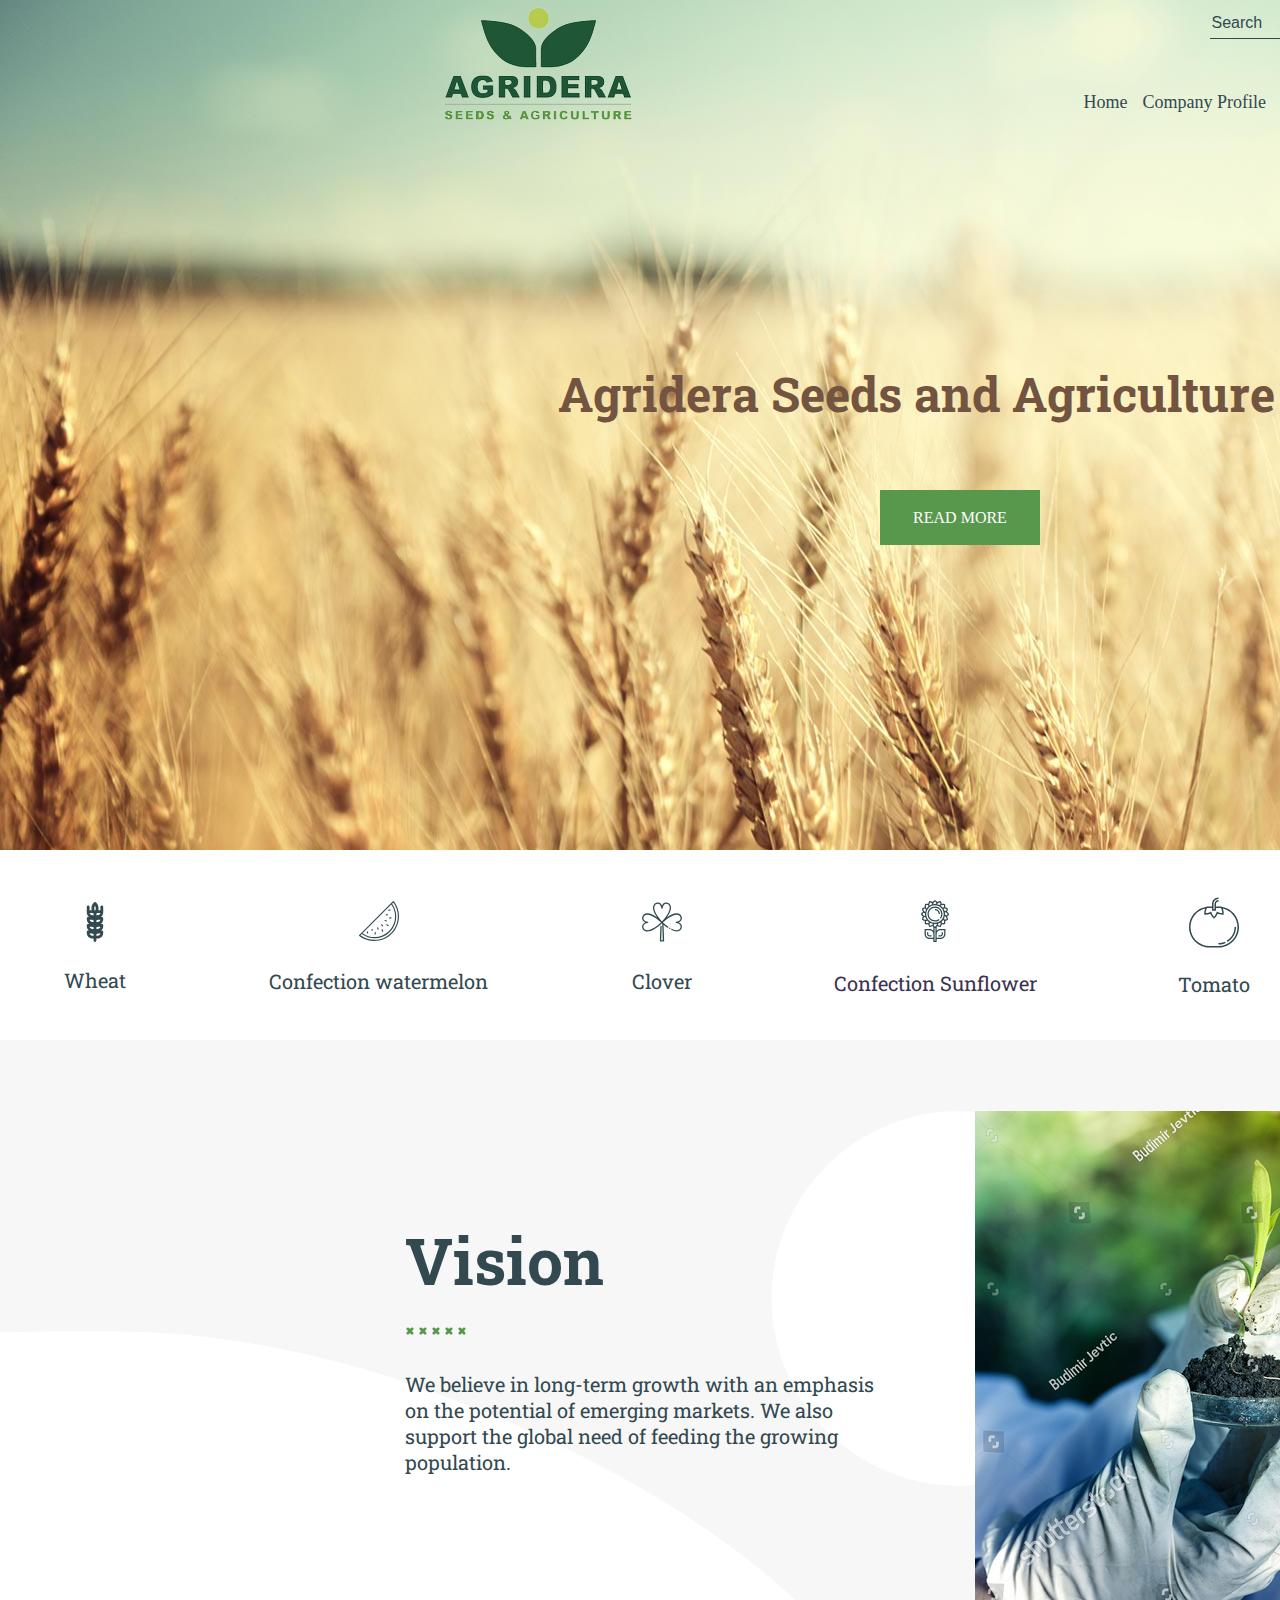
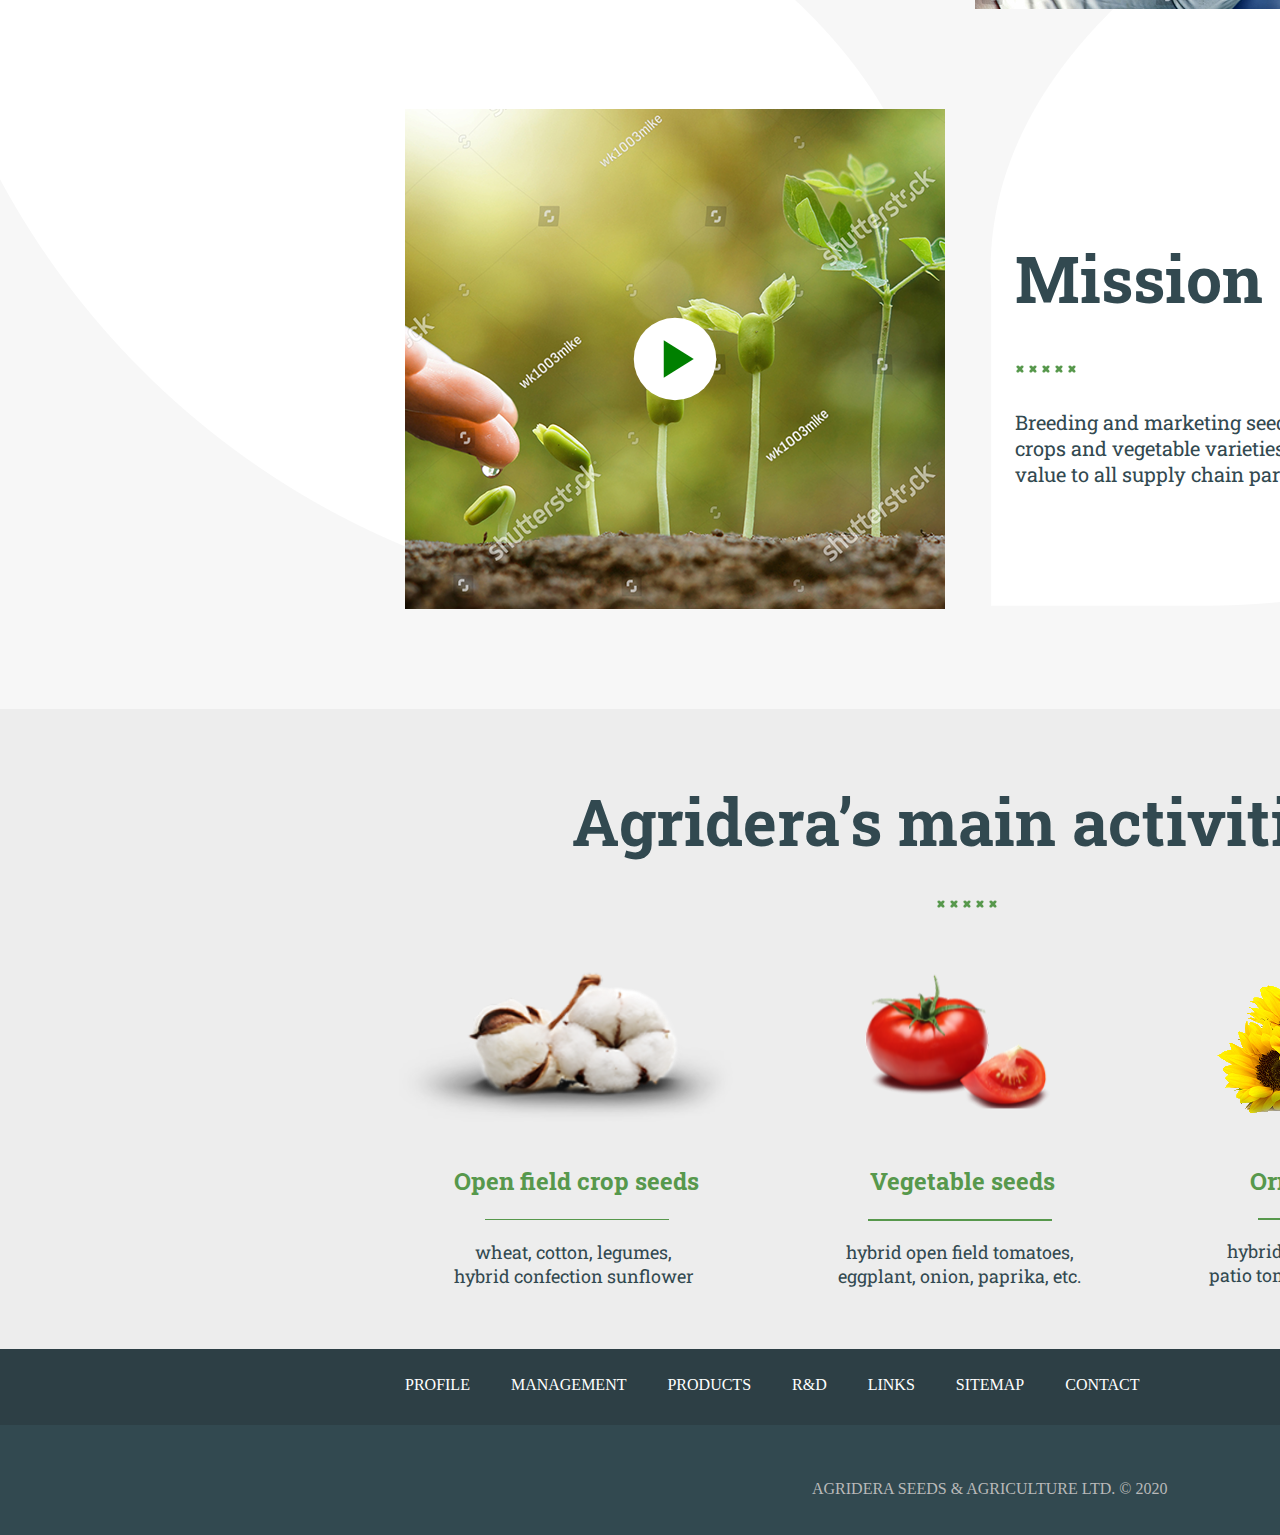
==== index.html @ 27387a02 "Add files via upload" ====
<!DOCTYPE html>
<html lang="en">
<head>
    <meta charset="UTF-8">
    <meta name="viewport" content="width=device-width, initial-scale=1.0">
    <title>Home</title>
    <link href="https://cdn.jsdelivr.net/npm/bootstrap@5.3.3/dist/css/bootstrap.min.css" crossorigin="anonymous">
    <link href="https://fonts.googleapis.com/css2?family=Roboto+Slab:wght@700&display=swap" rel="stylesheet">
    <link rel="stylesheet" href="css/style.css">
    <link rel="stylesheet" href="css/header.css">
    <link rel="stylesheet" href="css/middle.css">
    <link rel="stylesheet" href="css/footer.css">
</head>
<body>
    <header>
        <div class="logo">
            <img src="images/Header.png">
        </div>
        <div class="search-container">
            <input type="text" class="search" placeholder="Search">
            <button class="search-icon">
                <svg xmlns="http://www.w3.org/2000/svg" width="16" height="16" fill="currentColor" class="bi bi-search" viewBox="0 0 16 16">
                <path d="M11.742 10.344a6.5 6.5 0 1 0-1.397 1.398h-.001q.044.06.098.115l3.85 3.85a1 1 0 0 0 1.415-1.414l-3.85-3.85a1 1 0 0 0-.115-.1zM12 6.5a5.5 5.5 0 1 1-11 0 5.5 5.5 0 0 1 11 0"/>
              </svg>
            </button>
            <nav>
                <ul>
                    <li><a href="#" class="Home">Home</a></li>
                    <li><a href="#" class="Profile">Company Profile</a></li>
                    <li><a href="#" class="Products1">Products</a></li>
                    <li><a href="#" class="Services">Services</a></li>
                    <li><a href="#" class="R&D">R & D</a></li>
                    <li><a href="#" class="Contact">Contact</a></li>
                </ul>
            </nav>
        </div>
    </header>
    
    <div class="Banner">
        <img src="images/Banner.png" >
    </div>
    <div class="Group_29">
        <h1>Agridera Seeds and Agriculture Ltd</h1>
        <button>READ MORE</button>
    </div>

    <div class="Products">
       <div class="Wheat">
        <svg fill="#000000" height="53px" width="22px" version="1.1" id="Layer_1" xmlns="http://www.w3.org/2000/svg" xmlns:xlink="http://www.w3.org/1999/xlink" viewBox="0 0 512.001 512.001" xml:space="preserve"><g id="SVGRepo_bgCarrier" stroke-width="0"></g><g id="SVGRepo_tracerCarrier" stroke-linecap="round" stroke-linejoin="round"></g><g id="SVGRepo_iconCarrier"> <g> <g> <path d="M361.075,222.041v-12.129c0-9.891-8.019-17.91-17.91-17.91h-11.543c17.807-12.83,29.452-33.839,29.452-57.556V61.853 c0-9.891-8.019-17.91-17.91-17.91c-9.891,0-17.91,8.019-17.91,17.91v42.985h-26.734c2.045-7.969,3.125-16.226,3.125-24.617 c0-23.481-8.394-46.248-23.636-64.111l-8.383-9.824C266.221,2.297,261.242,0,256.001,0c-5.242,0-10.222,2.297-13.625,6.284 l-8.383,9.826c-15.242,17.861-23.635,40.63-23.635,64.111c0,8.392,1.079,16.648,3.125,24.617h-26.735V61.853 c0-9.891-8.019-17.91-17.91-17.91s-17.91,8.019-17.91,17.91v72.593c0,23.716,11.644,44.726,29.453,57.556h-11.543 c-9.891,0-17.91,8.019-17.91,17.91v12.129c0,24.263,12.326,45.691,31.026,58.319h-13.115c-9.891,0-17.91,8.019-17.91,17.91v11.366 c0,23.135,10.971,43.718,27.91,56.694h-10c-9.891,0-17.91,8.019-17.91,17.91v12.001c0,38.812,31.421,70.387,70.044,70.387h17.12 v27.463c0,9.891,8.019,17.91,17.91,17.91c9.891,0,17.91-8.019,17.91-17.91v-27.463h17.121c38.622,0,70.043-31.575,70.043-70.387 V384.24c0-9.891-8.019-17.91-17.91-17.91h-10c16.94-12.975,27.91-33.558,27.91-56.694V298.27c0-9.891-8.019-17.91-17.91-17.91 h-13.115C348.748,267.731,361.075,246.304,361.075,222.041z M216.57,140.659c7.069,0,13.895,2.185,19.617,6.137 c0.178,0.195,0.343,0.398,0.522,0.59l1.379,1.488v20.442h-17.12c-16.789,0-30.782-12.386-33.668-28.657H216.57z M238.089,430.807 h-17.12c-16.878,0-30.94-12.401-33.723-28.657h29.325c7.87,0,15.44,2.705,21.518,7.549V430.807z M238.089,344.837h-17.12 c-16.697,0-30.64-12.363-33.63-28.657h29.232c7.87,0,15.44,2.704,21.518,7.549V344.837z M238.089,256.479h-17.12 c-16.912,0-30.999-12.411-33.741-28.657h29.343c7.87,0,15.44,2.704,21.518,7.549V256.479z M255.999,114.001 c-6.389-10.026-9.822-21.693-9.822-33.779c0-12.006,3.444-23.721,9.822-33.762c6.378,10.042,9.822,21.756,9.822,33.762 C265.822,92.307,262.387,103.973,255.999,114.001z M273.91,148.875l1.38-1.489c0.179-0.193,0.345-0.395,0.522-0.59 c5.722-3.953,12.548-6.137,19.617-6.137h29.269c-2.886,16.271-16.879,28.657-33.667,28.657H273.91V148.875z M273.91,323.731 c6.078-4.844,13.65-7.55,21.519-7.55h29.231c-2.99,16.294-16.932,28.657-33.629,28.657H273.91V323.731z M291.031,430.807H273.91 v-21.107c6.078-4.844,13.65-7.55,21.519-7.55h29.324C321.969,418.406,307.907,430.807,291.031,430.807z M291.031,256.479H273.91 v-21.107c6.078-4.844,13.65-7.55,21.519-7.55h29.342C322.029,244.069,307.943,256.479,291.031,256.479z"></path> </g> </g> </g></svg>
        <p>Wheat</p>
       </div> 
       <div class="Confection-watermelon">
        <svg fill="#000000" height="200px" width="200px" version="1.1" id="Capa_1" xmlns="http://www.w3.org/2000/svg" xmlns:xlink="http://www.w3.org/1999/xlink" viewBox="0 0 348.891 348.891" xml:space="preserve"><g id="SVGRepo_bgCarrier" stroke-width="0"></g><g id="SVGRepo_tracerCarrier" stroke-linecap="round" stroke-linejoin="round"></g><g id="SVGRepo_iconCarrier"> <path d="M133.253,348.891c-46.19,0-92.524-14.729-131.31-44.687c-1.137-0.879-1.842-2.204-1.934-3.638 c-0.091-1.435,0.438-2.839,1.455-3.854l18.455-18.456c0.019-0.019,0.037-0.037,0.056-0.056L278.201,19.975 c0.006-0.007,0.013-0.014,0.02-0.02l18.491-18.491c1.016-1.016,2.407-1.54,3.854-1.455c1.434,0.092,2.759,0.797,3.638,1.934 c65.979,85.422,58.093,207.479-18.345,283.916C244.128,327.591,188.795,348.891,133.253,348.891z M12.611,299.708 c81.188,59.194,194.635,50.623,266.179-20.92c71.542-71.543,80.113-184.991,20.919-266.179l-11.362,11.362 c55.013,74.76,47.282,179.592-18.75,245.623c-66.03,66.032-170.862,73.763-245.623,18.751L12.611,299.708z M31.13,281.189 c70.719,51.118,169.216,43.515,231.396-18.664c62.179-62.18,69.78-160.679,18.663-231.396L31.13,281.189z M141.025,292.264 c-0.1,0-0.198-0.003-0.299-0.009c-2.756-0.162-4.859-2.528-4.697-5.285l0.707-12.021c0.162-2.758,2.538-4.862,5.285-4.697 c2.756,0.162,4.859,2.528,4.697,5.285l-0.707,12.021C145.855,290.214,143.652,292.264,141.025,292.264z M72.433,284.486 c-0.455,0-0.918-0.063-1.377-0.193c-2.655-0.759-4.192-3.526-3.434-6.182l2.829-9.899c0.76-2.655,3.531-4.188,6.182-3.434 c2.655,0.759,4.192,3.526,3.434,6.182l-2.829,9.899C76.61,283.056,74.608,284.486,72.433,284.486z M206.783,268.93 c-1.916,0-3.744-1.106-4.572-2.97l-5.657-12.728c-1.121-2.523,0.015-5.479,2.538-6.601c2.522-1.12,5.479,0.015,6.601,2.538 l5.657,12.728c1.121,2.523-0.015,5.479-2.538,6.601C208.152,268.791,207.462,268.93,206.783,268.93z M114.15,261.152 c-2.762,0-5-2.238-5-5v-9.9c0-2.762,2.238-5,5-5s5,2.238,5,5v9.9C119.15,258.913,116.911,261.152,114.15,261.152z M165.763,250.545 c-2.381,0-4.49-1.706-4.918-4.132l-2.122-12.021c-0.48-2.72,1.335-5.313,4.055-5.793c2.726-0.48,5.313,1.336,5.793,4.055 l2.122,12.021c0.48,2.72-1.335,5.313-4.055,5.793C166.344,250.52,166.051,250.545,165.763,250.545z M206.074,221.553 c-1.279,0-2.56-0.488-3.535-1.465l-8.485-8.485c-1.953-1.952-1.953-5.118,0-7.07c1.951-1.953,5.119-1.953,7.07,0l8.485,8.485 c1.953,1.952,1.953,5.118,0,7.07C208.633,221.065,207.353,221.553,206.074,221.553z M254.861,218.019 c-0.679,0-1.368-0.139-2.028-0.432l-12.728-5.657c-2.523-1.122-3.659-4.077-2.538-6.601c1.122-2.523,4.076-3.657,6.601-2.538 l12.728,5.657c2.523,1.122,3.659,4.077,2.538,6.601C258.605,216.912,256.777,218.019,254.861,218.019z M238.6,179.128 c-0.583,0-1.176-0.103-1.755-0.319l-11.314-4.243c-2.585-0.97-3.896-3.852-2.926-6.438c0.97-2.585,3.848-3.896,6.438-2.926 l11.314,4.243c2.585,0.97,3.896,3.852,2.926,6.438C242.53,177.89,240.624,179.128,238.6,179.128z M266.173,152.964 c-2.627,0-4.83-2.05-4.986-4.706c-0.162-2.757,1.941-5.123,4.697-5.285l12.021-0.707c2.774-0.15,5.123,1.941,5.285,4.697 c0.162,2.757-1.941,5.123-4.697,5.285l-12.021,0.707C266.371,152.961,266.272,152.964,266.173,152.964z M237.887,126.095 c-2.485,0-4.64-1.852-4.955-4.381c-0.343-2.74,1.601-5.239,4.341-5.581l11.314-1.414c2.746-0.346,5.239,1.603,5.581,4.341 c0.343,2.74-1.601,5.239-4.341,5.582l-11.314,1.413C238.303,126.081,238.093,126.095,237.887,126.095z M260.518,86.496 c-2.176,0-4.178-1.431-4.805-3.628c-0.759-2.654,0.779-5.422,3.435-6.181l9.899-2.828c2.648-0.759,5.421,0.777,6.181,3.435 c0.759,2.654-0.779,5.422-3.435,6.181l-9.899,2.828C261.436,86.434,260.973,86.496,260.518,86.496z"></path> </g></svg>
        <p>Confection watermelon</p>
       </div> 
       <div class="Clover">
        <svg viewBox="0 0 512 512" version="1.1" xml:space="preserve" xmlns="http://www.w3.org/2000/svg" xmlns:xlink="http://www.w3.org/1999/xlink" fill="#000000"><g id="SVGRepo_bgCarrier" stroke-width="0"></g><g id="SVGRepo_tracerCarrier" stroke-linecap="round" stroke-linejoin="round"></g><g id="SVGRepo_iconCarrier"> <style type="text/css"> .st0{display:none;} .st1{fill:#324950;} </style> <g class="st0" id="Layer_1"></g> <g id="Layer_2"> <g> <path class="st1" d="M337.74,317.49c-0.45,0.09-0.89,0.22-1.31,0.39c-0.42,0.18-0.83,0.4-1.21,0.65s-0.74,0.55-1.06,0.87 c-1.3,1.3-2.05,3.11-2.05,4.95c0,0.46,0.04,0.92,0.14,1.37c0.09,0.44,0.22,0.88,0.4,1.3c0.17,0.43,0.39,0.83,0.64,1.21 c0.25,0.39,0.55,0.75,0.87,1.07c1.3,1.3,3.11,2.05,4.95,2.05c1.84,0,3.64-0.75,4.95-2.05c0.32-0.32,0.61-0.68,0.87-1.07 c0.25-0.38,0.47-0.78,0.64-1.21c0.18-0.42,0.31-0.86,0.4-1.3c0.09-0.45,0.14-0.91,0.14-1.37c0-1.84-0.75-3.65-2.05-4.95 C342.44,317.77,340.02,317.03,337.74,317.49z"></path> <path class="st1" d="M464.72,231.61c6.24-14.51,4.61-31.21-4.23-43.58c-10.13-14.18-23.94-22.3-41.04-24.13 c-34.47-3.69-76.71,19.23-110.74,43.5c24.23-34.03,47.22-76.34,43.51-110.78c-1.84-17.07-9.95-30.85-24.12-40.98 c-12.38-8.85-29.07-10.47-43.58-4.23c-8.02,3.45-20.39,11.49-28.52,29.7c-8.13-18.21-20.5-26.25-28.52-29.7 c-14.51-6.24-31.21-4.61-43.58,4.23c-14.17,10.12-22.28,23.91-24.12,40.98c-3.71,34.44,19.28,76.76,43.52,110.79 c-34.05-24.27-76.28-47.19-110.75-43.5c-17.09,1.83-30.9,9.94-41.04,24.13c-8.85,12.38-10.47,29.07-4.23,43.58 c3.45,8.02,11.49,20.39,29.7,28.52c-18.21,8.13-26.25,20.5-29.7,28.52c-6.24,14.51-4.61,31.21,4.23,43.58 c10.12,14.17,23.91,22.28,40.98,24.12c2.48,0.27,4.99,0.4,7.55,0.4c53.9,0,123.27-57.34,151.5-82.89c0.4-0.36,0.78-0.7,1.15-1.04 c0.16-0.15,0.32-0.29,0.47-0.43c0.2-0.18,0.4-0.36,0.59-0.54c0.19-0.17,0.37-0.34,0.55-0.5c0.15-0.14,0.3-0.27,0.44-0.41 c0.2-0.19,0.4-0.37,0.59-0.54c0.09-0.09,0.18-0.17,0.28-0.26c0.13-0.12,0.27-0.25,0.39-0.36c0.13,0.12,0.27,0.25,0.4,0.37 c0.09,0.08,0.17,0.16,0.26,0.24c0.22,0.2,0.44,0.41,0.67,0.62c0.13,0.12,0.27,0.25,0.41,0.38c0.17,0.16,0.34,0.31,0.51,0.47 l6.38,178.51h-17.29l5.26-147.15c0.14-3.86-2.88-7.11-6.75-7.25c-3.84-0.15-7.11,2.88-7.25,6.75l-5.52,154.4 c-0.07,1.9,0.64,3.74,1.96,5.11s3.14,2.14,5.04,2.14h31.8c1.9,0,3.72-0.77,5.04-2.14s2.03-3.21,1.96-5.11l-6.17-172.49 c11.38,9.71,25.77,21.21,41.84,32.28c3.19,2.19,7.54,1.39,9.74-1.8c2.19-3.18,1.39-7.54-1.8-9.74 c-23.12-15.91-42.92-33.08-52.66-41.9c-0.61-0.55-1.18-1.07-1.73-1.58c-0.11-0.1-0.22-0.2-0.32-0.29 c-0.55-0.5-1.08-0.99-1.57-1.44c-0.01-0.01-0.02-0.02-0.03-0.03c0.92-0.85,1.95-1.79,3.08-2.81 c22.04-20.02,97.92-84.91,148.69-79.5c13.13,1.4,23.31,7.4,31.13,18.35c6.01,8.42,7.07,19.88,2.76,29.91 c-6.19,14.4-21.82,24.03-44.02,27.12c-3.46,0.48-6.04,3.44-6.04,6.93s2.58,6.45,6.04,6.93c22.2,3.09,37.83,12.72,44.02,27.12 c4.31,10.03,3.26,21.5-2.76,29.91c-16.25,22.73-44.86,24.64-85.06,5.67c-3.49-1.65-7.67-0.15-9.32,3.34s-0.15,7.67,3.34,9.32 c21.66,10.22,39.32,14.24,53.71,14.24c24.67,0,39.7-11.82,48.71-24.43c8.85-12.38,10.47-29.07,4.23-43.58 c-3.45-8.02-11.49-20.39-29.7-28.52C453.24,252,461.27,239.63,464.72,231.61z M173.7,98.12c1.41-13.11,7.41-23.28,18.34-31.09 c4.98-3.56,11.03-5.38,17.22-5.38c4.26,0,8.59,0.87,12.69,2.63c14.4,6.19,24.03,21.82,27.12,44.02c0.48,3.46,3.44,6.04,6.93,6.04 s6.45-2.58,6.93-6.04c3.09-22.2,12.72-37.83,27.12-44.02c10.04-4.31,21.5-3.26,29.91,2.76c10.93,7.81,16.93,17.98,18.34,31.09 c5.44,50.52-59.07,126.19-78.97,148.18c0,0,0,0-0.01,0.01c-1.22,1.35-2.33,2.57-3.32,3.64c-0.99-1.07-2.1-2.29-3.33-3.64 C232.77,224.31,168.26,148.64,173.7,98.12z M93.99,342.43c-13.11-1.41-23.28-7.41-31.09-18.34c-6.02-8.42-7.07-19.88-2.76-29.91 c6.19-14.4,21.82-24.03,44.02-27.12c3.46-0.48,6.04-3.44,6.04-6.93s-2.58-6.45-6.04-6.93c-22.2-3.09-37.83-12.72-44.02-27.12 c-4.31-10.03-3.26-21.49,2.76-29.91c7.82-10.94,18-16.94,31.13-18.35c2.03-0.22,4.09-0.32,6.19-0.32 c50.57,0,121.34,60.6,142.51,79.83c1.13,1.02,2.15,1.96,3.07,2.8c-0.01,0.01-0.02,0.02-0.03,0.02c-0.52,0.48-1.07,0.98-1.65,1.52 c-0.04,0.04-0.09,0.08-0.13,0.12c-0.58,0.53-1.2,1.09-1.85,1.68C220.17,283.37,144.51,347.89,93.99,342.43z"></path> </g> </g> </g></svg>
        <p>Clover</p>
       </div> 
       <div class="Confection_Sunflower">
        <svg fill="#000000" height="200px" width="200px" version="1.1" id="Layer_1" xmlns="http://www.w3.org/2000/svg" xmlns:xlink="http://www.w3.org/1999/xlink" viewBox="0 0 511.999 511.999" xml:space="preserve"><g id="SVGRepo_bgCarrier" stroke-width="0"></g><g id="SVGRepo_tracerCarrier" stroke-linecap="round" stroke-linejoin="round"></g><g id="SVGRepo_iconCarrier"> <g> <g> <g> <path d="M426.033,175.273l1.772-3.463l-1.769-3.464c-0.479-0.937-7.967-15.196-23.9-25.655 c10.784-15.877,12.217-31.972,12.281-32.753l0.313-3.878l-2.961-2.523c-0.623-0.53-13.031-10.917-31.908-14.506 c3.905-18.818-0.938-34.262-1.178-35.007l-1.195-3.702l-3.7-1.199c-0.343-0.111-8.532-2.719-20.033-2.719 c-4.427,0-9.538,0.39-14.998,1.527c-3.594-18.88-13.978-31.294-14.486-31.891l-2.52-2.963l-3.878,0.309 c-1.048,0.083-17.088,1.545-32.847,12.263c-10.542-16.04-24.863-23.523-25.56-23.88L256.004,0l-3.464,1.769 c-0.937,0.479-15.196,7.967-25.655,23.899c-15.878-10.784-31.972-12.217-32.753-12.28l-3.878-0.313l-2.522,2.96 c-0.682,0.801-10.997,13.172-14.562,31.895c-4.835-1.001-9.837-1.513-14.961-1.513c-11.481,0-19.651,2.594-19.993,2.704 l-3.701,1.195l-1.199,3.701c-0.323,1.001-5.119,16.378-1.246,35.041c-18.848,3.603-31.24,13.968-31.836,14.475l-2.963,2.521 l0.309,3.878c0.084,1.048,1.546,17.088,12.263,32.847c-16.039,10.543-23.522,24.864-23.879,25.56l-1.772,3.463l1.769,3.464 c0.479,0.937,7.967,15.196,23.9,25.655c-10.784,15.878-12.217,31.972-12.281,32.753l-0.313,3.878l2.962,2.523 c0.623,0.53,13.03,10.916,31.907,14.506c-3.905,18.818,0.938,34.263,1.178,35.008l1.196,3.702l3.7,1.198 c0.344,0.111,8.532,2.719,20.032,2.719c0.001,0,0.002,0,0.003,0c4.427,0,9.537-0.39,14.996-1.526 c3.594,18.88,13.978,31.294,14.486,31.891l2.52,2.963l3.878-0.309c1.049-0.083,17.088-1.545,32.847-12.263 c2.709,4.122,5.663,7.677,8.577,10.693v46.71c-11.198-12.736-27.592-20.796-45.844-20.796h-61.055v61.054 c0,33.665,27.39,61.055,61.055,61.055h45.844v35.323h40.899v-35.323h45.844c33.665,0,61.055-27.39,61.055-61.055v-61.054h-61.055 c-18.251,0-34.646,8.06-45.844,20.796v-46.629c2.947-3.034,5.933-6.628,8.665-10.79c15.878,10.784,31.972,12.217,32.753,12.28 l3.877,0.313l2.523-2.96c0.682-0.801,10.998-13.172,14.562-31.895c4.835,1.001,9.836,1.513,14.96,1.513h0.001 c11.48,0,19.651-2.595,19.992-2.704l3.701-1.195l1.199-3.7c0.323-1.001,5.119-16.378,1.246-35.041 c18.849-3.604,31.241-13.968,31.836-14.475l2.963-2.521l-0.309-3.878c-0.084-1.048-1.546-17.088-12.263-32.847 C418.194,190.291,425.678,175.97,426.033,175.273z M235.55,461.467h-45.844c-25.279,0-45.845-20.566-45.845-45.845v-45.844 h45.845c25.278,0,45.844,20.565,45.844,45.844V461.467z M369.79,103.112l0.609,0.031c12.924,0.82,23.185,6.348,28.182,9.602 c-1.083,5.118-3.781,14.311-10.175,23.032c-3.935-1.442-8.201-2.576-12.81-3.281c-0.347-0.054-0.697-0.098-1.045-0.147 c-0.792-0.109-1.588-0.21-2.399-0.292c-0.374-0.039-0.747-0.084-1.124-0.117c-0.786-2.267-1.639-4.511-2.555-6.722 c-3.081-7.437-6.869-14.521-11.312-21.164c0.361-0.072,0.721-0.152,1.082-0.216c0.165-0.029,0.331-0.059,0.497-0.087 c0.82-0.137,1.642-0.257,2.465-0.353c0.06-0.007,0.12-0.015,0.179-0.022C364.174,103.057,366.979,102.968,369.79,103.112z M325.232,69.404c0.305-0.188,0.615-0.367,0.924-0.548c0.452-0.264,0.906-0.53,1.359-0.777c0.149-0.081,0.303-0.156,0.453-0.236 c1.147-0.608,2.294-1.165,3.438-1.667c0.084-0.036,0.167-0.077,0.251-0.114c0.544-0.235,1.086-0.452,1.628-0.665 c0.216-0.085,0.432-0.169,0.649-0.251c7.26-2.74,14.233-3.529,19.823-3.529c4.676-0.001,8.64,0.535,11.368,1.049 c0.959,5.148,1.99,14.693-0.591,25.217c-0.583,0.023-1.165,0.061-1.747,0.1c-0.317,0.021-0.635,0.045-0.951,0.07 c-0.552,0.045-1.102,0.09-1.653,0.149c-0.642,0.068-1.283,0.149-1.923,0.236c-0.557,0.076-1.111,0.161-1.667,0.251 c-0.504,0.081-1.007,0.167-1.51,0.261c-0.409,0.076-0.816,0.152-1.224,0.235c-0.843,0.172-1.683,0.356-2.521,0.561 c-0.239,0.059-0.477,0.126-0.715,0.188c-0.71,0.182-1.418,0.375-2.124,0.58c-0.293,0.085-0.586,0.171-0.879,0.262 c-0.201,0.061-0.403,0.117-0.603,0.18c-1.594-1.794-3.241-3.54-4.932-5.232c-5.691-5.691-11.904-10.787-18.55-15.225 c0.167-0.112,0.333-0.226,0.502-0.336C324.434,69.904,324.833,69.649,325.232,69.404z M287.887,42.768l1.558-1.407 c9.51-7.964,20.007-11.041,25.614-12.179c2.852,4.343,7.459,12.727,9.1,23.545c-4.407,2.032-8.851,4.677-13.193,8.079 c-0.083,0.065-0.165,0.132-0.247,0.198c-0.464,0.367-0.927,0.742-1.388,1.127c-0.06,0.05-0.122,0.097-0.182,0.148 c-2.16-1.046-4.349-2.03-6.56-2.946c-7.436-3.08-15.125-5.411-22.965-6.967C281.985,48.831,284.737,45.613,287.887,42.768z M232.301,51.49c0.081-0.374,0.17-0.741,0.259-1.109c0.831-3.445,1.996-6.786,3.52-9.992l0.762-1.601 c5.729-11.147,14.331-18.104,19.121-21.336c4.311,2.952,11.795,8.97,17.422,18.238c-2.836,3.082-5.514,6.586-7.929,10.57 c-0.203,0.333-0.396,0.671-0.593,1.007c-0.382,0.655-0.759,1.317-1.127,1.998c-0.183,0.337-0.37,0.67-0.548,1.012 c-10.454-0.615-20.903,0.113-31.07,2.14C232.178,52.107,232.234,51.797,232.301,51.49z M187.303,58.016l0.107-2.091 c1.09-12.342,6.324-21.931,9.486-26.71c5.112,1.078,14.329,3.773,23.074,10.183c-1.444,3.942-2.579,8.214-3.284,12.831 c-0.045,0.285-0.08,0.572-0.121,0.858c-0.12,0.856-0.229,1.719-0.318,2.598c-0.037,0.364-0.082,0.727-0.114,1.092 c-2.266,0.787-4.51,1.64-6.722,2.555c-7.436,3.08-14.521,6.869-21.166,11.312C187.416,66.477,187.087,62.256,187.303,58.016z M146.829,62.68c2.727-0.514,6.697-1.052,11.382-1.052c4.779,0,9.406,0.548,13.817,1.631c0.23,5.543,1.174,11.416,3.116,17.533 c-1.792,1.593-3.538,3.239-5.229,4.93c-5.691,5.692-10.787,11.902-15.225,18.55c-2.361-3.533-4.279-7.306-5.703-11.305 l-0.708-1.99C144.568,79.16,145.736,68.3,146.829,62.68z M136.879,103.654c2.333,5.034,5.454,10.099,9.59,15.009 c-0.79,1.628-1.53,3.278-2.245,4.936c-0.165,0.382-0.334,0.764-0.496,1.148c-0.066,0.157-0.138,0.313-0.203,0.47 c-0.154,0.372-0.297,0.746-0.448,1.12c-0.178,0.44-0.357,0.88-0.529,1.323c-0.144,0.37-0.284,0.742-0.424,1.113 c-0.23,0.607-0.458,1.216-0.679,1.828c-0.091,0.255-0.18,0.51-0.27,0.766c-0.25,0.709-0.497,1.42-0.734,2.134 c-0.068,0.205-0.134,0.411-0.201,0.616c-0.244,0.747-0.483,1.497-0.713,2.25c-0.065,0.213-0.127,0.426-0.191,0.639 c-0.218,0.73-0.432,1.462-0.637,2.197c-0.077,0.276-0.15,0.553-0.225,0.828c-0.178,0.659-0.355,1.32-0.522,1.983 c-0.099,0.394-0.194,0.789-0.29,1.184c-0.13,0.537-0.261,1.076-0.383,1.616c-0.128,0.559-0.247,1.119-0.367,1.681 c-0.079,0.372-0.16,0.742-0.235,1.115c-0.039,0.19-0.082,0.378-0.12,0.569c-3.533-2.361-6.749-5.113-9.595-8.263l-1.422-1.574 c-7.954-9.505-11.027-19.993-12.166-25.598C117.711,109.899,126.08,105.3,136.879,103.654z M101.63,171.824 c2.918-4.293,8.893-11.749,18.247-17.404c3.092,2.845,6.608,5.531,10.608,7.952c0.222,0.135,0.448,0.264,0.671,0.395 c0.773,0.455,1.558,0.904,2.366,1.339c0.315,0.17,0.628,0.347,0.946,0.513c-0.006,0.106-0.008,0.212-0.014,0.318 c-0.048,0.853-0.083,1.709-0.114,2.567c-0.01,0.298-0.026,0.596-0.034,0.894c-0.031,1.133-0.05,2.267-0.05,3.407 c0,1.024,0.013,2.048,0.039,3.071c0.01,0.425,0.031,0.848,0.047,1.273c0.021,0.595,0.039,1.189,0.068,1.784 c0.025,0.508,0.062,1.014,0.093,1.521s0.059,1.014,0.096,1.521c0.041,0.537,0.091,1.073,0.139,1.608 c0.042,0.475,0.079,0.95,0.127,1.425c0.053,0.531,0.117,1.06,0.176,1.589c0.055,0.481,0.105,0.962,0.165,1.442 c0.062,0.492,0.133,0.981,0.2,1.47c0.072,0.522,0.141,1.044,0.22,1.566c0.064,0.422,0.135,0.841,0.203,1.26 c0.096,0.594,0.192,1.188,0.296,1.782c0.058,0.326,0.122,0.649,0.182,0.973c0.098,0.533,0.193,1.068,0.298,1.599 c-0.304-0.061-0.61-0.116-0.914-0.182c-0.382-0.082-0.756-0.174-1.133-0.264c-3.441-0.829-6.777-1.995-9.98-3.517l-1.614-0.768 C111.811,185.222,104.855,176.608,101.63,171.824z M142.21,240.504l-0.606-0.031c-12.943-0.821-23.218-6.363-28.208-9.616 c1.058-5.091,3.729-14.241,10.19-23.022c3.935,1.443,8.202,2.577,12.812,3.282c0.36,0.056,0.722,0.102,1.084,0.153 c0.778,0.106,1.561,0.206,2.358,0.287c0.376,0.039,0.751,0.084,1.13,0.118c0.036,0.103,0.076,0.206,0.113,0.309 c0.307,0.877,0.625,1.75,0.951,2.618c0.119,0.314,0.238,0.629,0.359,0.942c0.255,0.661,0.518,1.32,0.785,1.975 c0.119,0.291,0.228,0.587,0.349,0.877c0.076,0.184,0.158,0.365,0.235,0.549c0.081,0.192,0.164,0.382,0.245,0.573 c2.993,7.027,6.613,13.737,10.832,20.044c-0.348,0.069-0.696,0.147-1.044,0.209c-0.187,0.034-0.373,0.067-0.56,0.098 c-0.796,0.133-1.593,0.248-2.392,0.343c-0.082,0.01-0.164,0.021-0.245,0.03C147.815,240.559,145.017,240.648,142.21,240.504z M186.78,274.208c-0.314,0.193-0.633,0.377-0.95,0.563c-0.444,0.26-0.889,0.521-1.333,0.763c-0.168,0.091-0.341,0.175-0.51,0.266 c-1.118,0.591-2.236,1.135-3.351,1.624c-0.098,0.044-0.196,0.09-0.294,0.133c-0.539,0.233-1.078,0.449-1.614,0.66 c-0.22,0.086-0.439,0.172-0.66,0.256c-7.262,2.738-14.233,3.526-19.822,3.526c-4.691,0-8.666-0.539-11.394-1.056 c-0.972-5.113-2.011-14.607,0.61-25.21c0.584-0.023,1.167-0.061,1.75-0.1c0.316-0.021,0.633-0.045,0.948-0.07 c0.555-0.045,1.108-0.09,1.662-0.15c0.607-0.064,1.213-0.142,1.819-0.223c0.594-0.08,1.186-0.169,1.78-0.266 c0.497-0.08,0.993-0.165,1.489-0.257c0.412-0.076,0.823-0.153,1.235-0.237c0.841-0.172,1.68-0.356,2.517-0.56 c0.241-0.059,0.481-0.127,0.721-0.189c0.709-0.182,1.415-0.374,2.12-0.579c0.294-0.085,0.587-0.172,0.881-0.262 c0.201-0.061,0.402-0.116,0.602-0.178c1.594,1.794,3.241,3.54,4.932,5.232c5.691,5.691,11.902,10.787,18.55,15.226 c-0.171,0.115-0.342,0.232-0.514,0.344C187.563,273.717,187.171,273.968,186.78,274.208z M224.112,300.847l-1.545,1.395 c-9.507,7.966-20.005,11.048-25.628,12.189c-2.852-4.343-7.458-12.727-9.099-23.544c4.407-2.032,8.852-4.677,13.194-8.08 c0.082-0.064,0.162-0.13,0.243-0.194c0.466-0.369,0.931-0.745,1.394-1.132c0.059-0.05,0.12-0.095,0.178-0.145 c2.16,1.047,4.349,2.03,6.56,2.946c7.436,3.08,15.125,5.412,22.965,6.968C230.014,294.785,227.262,298.002,224.112,300.847z M261.239,415.622v61.055v20.113H250.76v-20.113v-61.055v-74.777c0.779,0.462,1.332,0.765,1.603,0.908 c0.001,0.001,0.002,0.001,0.004,0.002c0.064,0.033,0.111,0.058,0.141,0.074c0.004,0.002,0.018,0.01,0.021,0.011l3.467,1.778 l3.469-1.776c0.013-0.007,0.063-0.033,0.103-0.054c0.248-0.129,0.823-0.438,1.67-0.938V415.622z M322.293,369.777h45.845v45.844 c0,25.278-20.565,45.845-45.845,45.845h-45.844v-45.845C276.449,390.344,297.014,369.777,322.293,369.777z M279.704,292.1 c-0.085,0.394-0.178,0.78-0.272,1.167c-0.829,3.432-1.992,6.762-3.512,9.959l-0.752,1.583c-2.77,5.394-6.205,9.813-9.568,13.295 l-1.991,1.887c-2.874,2.726-5.582,4.772-7.603,6.152c-4.314-2.959-11.778-8.971-17.391-18.218 c2.838-3.084,5.517-6.59,7.933-10.578c0.189-0.309,0.368-0.624,0.552-0.936c0.398-0.679,0.79-1.367,1.171-2.074 c0.18-0.333,0.366-0.662,0.541-0.999c10.462,0.615,20.903-0.114,31.07-2.14C279.823,291.499,279.769,291.801,279.704,292.1z M324.696,285.598l-0.107,2.098c-1.092,12.329-6.32,21.914-9.488,26.703c-5.112-1.079-14.329-3.774-23.072-10.183 c1.444-3.941,2.579-8.214,3.284-12.83c0.045-0.287,0.081-0.577,0.122-0.865c0.12-0.853,0.228-1.714,0.317-2.59 c0.038-0.365,0.082-0.728,0.114-1.094c2.267-0.787,4.511-1.64,6.722-2.555c7.435-3.08,14.521-6.869,21.166-11.312 C324.583,277.137,324.912,281.357,324.696,285.598z M255.956,278.296c-42.134,0-78.631-24.599-95.885-60.189 c-0.074-0.154-0.148-0.309-0.222-0.464c-0.332-0.692-0.658-1.386-0.974-2.086c-0.385-0.855-0.76-1.715-1.125-2.582 c-0.146-0.347-0.286-0.698-0.428-1.046c-0.349-0.859-0.692-1.722-1.019-2.591c-0.065-0.171-0.132-0.342-0.196-0.514 c-0.423-1.141-0.828-2.29-1.213-3.445c-0.018-0.056-0.035-0.112-0.055-0.167c-0.375-1.135-0.731-2.274-1.068-3.419 c-0.025-0.085-0.052-0.17-0.076-0.255c-0.342-1.17-0.662-2.344-0.961-3.522c-0.068-0.267-0.131-0.536-0.197-0.804 c-0.147-0.6-0.294-1.201-0.43-1.803c-0.109-0.484-0.214-0.968-0.317-1.454c-0.155-0.731-0.301-1.463-0.441-2.196 c-0.065-0.342-0.135-0.681-0.197-1.025c-0.191-1.06-0.362-2.122-0.52-3.188c-0.049-0.328-0.092-0.656-0.138-0.985 c-0.122-0.876-0.233-1.754-0.333-2.633c-0.031-0.281-0.067-0.56-0.096-0.842c-0.119-1.126-0.221-2.252-0.304-3.383 c-0.016-0.223-0.027-0.448-0.043-0.671c-0.064-0.943-0.115-1.888-0.153-2.834c-0.012-0.312-0.025-0.625-0.036-0.937 c-0.036-1.15-0.062-2.301-0.062-3.454c0-1.162,0.025-2.327,0.064-3.491c0.009-0.283,0.021-0.565,0.032-0.848 c0.042-1.025,0.096-2.051,0.167-3.076c0.01-0.146,0.017-0.293,0.028-0.44c0.086-1.173,0.193-2.344,0.317-3.513 c0.024-0.232,0.053-0.462,0.079-0.694c0.107-0.94,0.226-1.877,0.357-2.812c0.048-0.339,0.091-0.677,0.142-1.015 c0.065-0.427,0.135-0.852,0.205-1.278c0.127-0.781,0.262-1.559,0.406-2.334c0.15-0.803,0.305-1.604,0.475-2.403 c0.08-0.381,0.165-0.762,0.249-1.141c0.2-0.897,0.409-1.793,0.631-2.685c0.047-0.187,0.09-0.374,0.137-0.561 c0.291-1.138,0.601-2.27,0.929-3.398c0.046-0.156,0.093-0.311,0.139-0.466c0.31-1.049,0.637-2.095,0.98-3.135 c0.04-0.12,0.077-0.24,0.117-0.36c0.373-1.117,0.766-2.229,1.175-3.334c0.077-0.206,0.157-0.411,0.234-0.617 c0.317-0.841,0.649-1.677,0.988-2.512c0.144-0.352,0.285-0.705,0.432-1.055c0.37-0.882,0.753-1.761,1.148-2.635 c0.293-0.648,0.597-1.29,0.902-1.931c0.102-0.215,0.205-0.43,0.309-0.645c17.27-35.549,53.743-60.113,95.848-60.113 c58.719,0,106.49,47.77,106.49,106.489S314.674,278.296,255.956,278.296z M365.17,280.934c-2.727,0.514-6.697,1.052-11.382,1.052 c-4.779,0-9.405-0.548-13.817-1.63c-0.229-5.543-1.174-11.416-3.116-17.534c1.793-1.593,3.538-3.239,5.228-4.929 c5.691-5.692,10.787-11.903,15.225-18.55c2.361,3.533,4.279,7.306,5.703,11.305l0.707,1.986 C367.431,264.452,366.262,275.313,365.17,280.934z M375.121,239.96c-2.333-5.034-5.454-10.099-9.59-15.009 c1.046-2.159,2.029-4.347,2.944-6.555c3.081-7.436,5.412-15.125,6.968-22.965c3.533,2.361,6.749,5.113,9.595,8.263l1.419,1.572 c7.956,9.506,11.029,19.995,12.168,25.601C394.288,233.715,385.919,238.315,375.121,239.96z M392.122,189.195 c-3.089-2.844-6.603-5.528-10.601-7.948c-0.249-0.152-0.504-0.297-0.756-0.445c-0.741-0.436-1.494-0.866-2.267-1.283 c-0.322-0.174-0.642-0.355-0.968-0.524c0.142-2.396,0.212-4.795,0.212-7.187c0-8.048-0.79-16.045-2.35-23.884 c0.305,0.061,0.61,0.116,0.914,0.182c0.382,0.082,0.758,0.174,1.133,0.264c3.441,0.829,6.777,1.995,9.98,3.517l1.614,0.768 c11.156,5.739,18.112,14.353,21.337,19.138C407.452,176.085,401.476,183.54,392.122,189.195z"></path> <path d="M352.927,415.622v-23.028h-15.21v23.028c0,8.505-6.919,15.424-15.424,15.424h-23.028v15.21h23.028 C339.184,446.256,352.927,432.513,352.927,415.622z"></path> <path d="M174.282,415.622v-23.028h-15.21v23.028c0,16.891,13.743,30.634,30.634,30.634h23.028v-15.21h-23.028 C181.201,431.046,174.282,424.127,174.282,415.622z"></path> <path d="M255.956,80.529c-50.332,0-91.279,40.947-91.279,91.279s40.947,91.279,91.279,91.279 c20.572,0,40.008-6.708,56.206-19.399l-9.382-11.973c-13.495,10.573-29.685,16.161-46.824,16.161 c-41.944,0-76.068-34.124-76.068-76.068s34.124-76.068,76.068-76.068c41.945,0,76.069,34.124,76.069,76.068 c0,17.156-5.598,33.361-16.192,46.863l11.966,9.389c12.715-16.207,19.436-35.659,19.436-56.251 C347.235,121.476,306.287,80.529,255.956,80.529z"></path> <path d="M255.956,110.949v15.21c25.171,0,45.649,20.477,45.649,45.648h15.21C316.815,138.25,289.514,110.949,255.956,110.949z"></path> </g> </g> </g> </g></svg>
        <p>Confection Sunflower</p>
       </div>
       <div class="Tomato">
        <svg fill="#000000" height="200px" width="200px" version="1.1" id="Layer_1" xmlns="http://www.w3.org/2000/svg" xmlns:xlink="http://www.w3.org/1999/xlink" viewBox="0 0 512 512" xml:space="preserve"><g id="SVGRepo_bgCarrier" stroke-width="0"></g><g id="SVGRepo_tracerCarrier" stroke-linecap="round" stroke-linejoin="round"></g><g id="SVGRepo_iconCarrier"> <g> <g> <path d="M333.462,93.653l-0.016-0.018l-2.855-0.393c-0.251-0.034-0.503-0.064-0.754-0.097c-0.862-0.116-1.726-0.229-2.591-0.335 c-0.523-0.064-1.047-0.121-1.57-0.18c-1.578-0.18-3.159-0.344-4.747-0.49c-0.583-0.053-1.166-0.106-1.749-0.155 c-0.854-0.071-1.708-0.138-2.566-0.198c-0.882-0.064-1.763-0.117-2.644-0.168c-0.893-0.053-1.789-0.101-2.685-0.142 c-1.15-0.054-2.298-0.097-3.446-0.132c-0.506-0.015-1.012-0.027-1.518-0.04c-1.566-0.034-3.134-0.058-4.696-0.058h-25.347V66.086 c0-14.077,11.453-25.531,25.531-25.531V25.347c-22.464,0-40.739,18.275-40.739,40.739v25.162v28.56h-10.139v-28.56V66.086 c0-28.054,22.823-50.878,50.878-50.878V0c-36.44,0-66.086,29.645-66.086,66.086v25.162h-25.347c-1.561,0-3.128,0.023-4.695,0.06 c-0.508,0.012-1.015,0.024-1.523,0.039c-1.142,0.034-2.283,0.078-3.426,0.131c-0.91,0.042-1.82,0.091-2.727,0.144 c-0.872,0.052-1.743,0.104-2.615,0.166c-0.858,0.061-1.712,0.128-2.567,0.199c-0.588,0.049-1.174,0.103-1.761,0.156 c-1.548,0.142-3.092,0.301-4.631,0.477c-0.568,0.064-1.137,0.126-1.703,0.195c-0.837,0.102-1.672,0.211-2.506,0.322 c-0.27,0.036-0.54,0.067-0.81,0.105l-2.855,0.393l-0.016,0.019C77.59,109.044,0,196.443,0,301.624 C0,417.626,94.374,512,210.376,512h91.248C417.626,512,512,417.626,512,301.624C512,196.443,434.411,109.045,333.462,93.653z M186.437,107.926c0.061-0.007,0.122-0.013,0.182-0.02c1.809-0.221,3.622-0.413,5.437-0.583c0.296-0.027,0.593-0.053,0.89-0.079 c1.594-0.142,3.19-0.263,4.784-0.366c0.398-0.025,0.797-0.053,1.195-0.076c1.516-0.089,3.03-0.155,4.544-0.209 c0.423-0.015,0.843-0.036,1.266-0.049c1.884-0.055,3.766-0.087,5.641-0.087h25.345v14.87v13.688h40.554v-13.688v-14.871h25.347 c1.877,0,3.759,0.032,5.645,0.087c0.417,0.012,0.831,0.033,1.248,0.048c1.524,0.055,3.048,0.122,4.574,0.211 c0.387,0.022,0.775,0.05,1.162,0.074c1.608,0.104,3.216,0.226,4.823,0.369c0.286,0.025,0.573,0.05,0.86,0.076 c1.817,0.17,3.632,0.363,5.441,0.583c0.063,0.007,0.126,0.014,0.189,0.021c13.133,17.132,14.948,41.362,14.991,52.953 c-10.424-0.026-31.051-1.493-47.656-11.436l-8.788-5.263l-2.493,9.937c-4.689,18.688-18.262,34.36-25.618,41.774 c-7.36-7.417-20.93-23.09-25.618-41.772l-2.494-9.937l-8.788,5.263c-16.529,9.899-37.211,11.383-47.655,11.424 C171.489,149.267,173.308,125.051,186.437,107.926z M301.624,496.792h-91.248c-107.616,0-195.168-87.552-195.168-195.168 c0-92.552,64.758-170.264,151.344-190.204c-12.682,26.09-10.193,55.994-10.056,57.508l0.571,6.322l6.322,0.568 c1.321,0.122,29.558,2.48,55.105-8.956c9.978,26.15,31.615,44.449,32.631,45.297l4.875,4.073l4.875-4.073 c1.016-0.849,22.654-19.148,32.632-45.299c25.547,11.436,53.785,9.077,55.104,8.956l6.323-0.568l0.571-6.322 c0.137-1.515,2.624-31.418-10.057-57.506c86.585,19.941,151.344,97.652,151.344,190.204 C496.792,409.24,409.24,496.792,301.624,496.792z"></path> </g> </g> <g> <g> <path d="M466.376,301.624c0,28.879-7.614,57.309-22.019,82.216c-13.98,24.173-34.017,44.575-57.942,58.999l7.851,13.024 c26.119-15.745,47.992-38.019,63.256-64.409c15.741-27.219,24.062-58.282,24.062-89.83H466.376z"></path> </g> </g> <g> <g> <path d="M369.253,451.85c-21.323,9.64-44.078,14.527-67.63,14.527v15.208c25.728,0,50.589-5.342,73.894-15.877L369.253,451.85z"></path> </g> </g> </g></svg>
        <p>Tomato</p>
       </div>
       <div class="Eggplant">
        <svg version="1.0" xmlns="http://www.w3.org/2000/svg" width="338.000000pt" height="295.000000pt" viewBox="0 0 338.000000 295.000000" preserveAspectRatio="xMidYMid meet">
        <g transform="translate(0.000000,295.000000) scale(0.100000,-0.100000)" fill="#000000" stroke="none"> <path d="M2102 2938 c-9 -9 -12 -107 -12 -381 l0 -370 -24 24 c-13 13 -41 34 -62 47 -130 78 -216 128 -264 156 -94 54 -240 114 -350 142 -91 24 -124 28 -255 28 -199 1 -304 -23 -477 -109 -248 -124 -520 -380 -615 -582 -64 -133 -49 -233 41 -285 50 -28 132 -30 411 -10 99 7 239 17 310 22 202 14 331 63 448 170 58 53 125 149 152 216 l16 41 72 6 c143 13 291 68 373 140 43 37 44 38 74 22 16 -8 30 -18 30 -21 0 -3 -23 -26 -50 -51 -28 -25 -62 -64 -75 -87 -20 -34 -30 -42 -57 -44 -18 -1 -62 -16 -97 -32 -35 -17 -70 -30 -78 -30 -29 0 -71 -30 -87 -64 -21 -44 -21 -39 15 -81 l31 -35 -32 -76 c-83 -189 -227 -354 -367 -419 -195 -91 -256 -130 -351 -225 -134 -135 -190 -311 -147 -457 31 -105 158 -232 263 -263 275 -82 613 140 840 551 101 184 174 429 188 637 7 98 8 102 30 102 42 0 57 63 30 123 -8 18 -22 58 -31 91 -18 65 -52 125 -84 147 l-20 14 27 39 c15 21 46 54 69 73 l42 35 28 -43 28 -42 3 -279 3 -278 -25 -33 c-35 -46 -56 -100 -56 -144 0 -42 37 -130 63 -152 26 -21 26 -551 0 -572 -26 -22 -63 -110 -63 -152 0 -44 21 -98 55 -143 23 -30 25 -42 25 -128 l0 -96 -130 0 c-114 0 -130 -2 -139 -18 -6 -11 -6 -24 0 -35 9 -16 38 -17 344 -17 310 0 335 1 344 18 6 11 6 24 0 35 -9 14 -26 17 -114 17 l-105 0 0 311 0 311 25 30 c35 42 63 97 75 151 14 63 -9 136 -61 192 l-39 42 0 227 0 226 45 66 c25 36 45 71 45 77 0 27 22 87 31 87 6 0 27 -16 46 -35 l35 -35 -25 -30 c-33 -39 -81 -183 -73 -217 4 -14 15 -27 25 -30 15 -4 20 -19 25 -81 30 -334 230 -669 472 -788 72 -36 84 -39 163 -39 70 0 94 5 128 23 127 67 186 184 158 313 -26 122 -158 262 -305 324 -138 59 -225 148 -299 309 l-22 48 20 22 c12 12 21 30 21 40 0 22 -53 76 -74 76 -9 0 -33 9 -53 20 -21 11 -47 20 -59 20 -13 0 -33 14 -49 36 -16 20 -24 35 -19 32 5 -2 32 -15 59 -28 47 -23 59 -24 195 -23 156 3 309 -15 379 -43 23 -9 57 -34 75 -56 36 -42 78 -50 84 -16 5 25 -42 122 -103 213 -133 201 -296 300 -451 275 -99 -16 -167 -57 -298 -178 -71 -65 -82 -72 -91 -56 -5 10 -27 36 -47 59 l-38 42 0 129 c0 126 1 130 32 184 63 112 211 234 332 274 70 24 86 34 86 56 0 36 -31 41 -101 16 -120 -42 -188 -86 -284 -182 l-65 -67 0 266 c0 232 -2 266 -16 271 -29 11 -160 6 -172 -6z m118 -695 l0 -637 -22 -23 c-12 -13 -25 -23 -30 -23 -4 0 -8 297 -8 660 l0 660 30 0 30 0 0 -637z m-940 262 c111 -18 242 -60 337 -109 l68 -34 -70 -6 c-164 -16 -312 -45 -420 -84 -53 -19 -70 -47 -42 -71 12 -9 37 -5 118 17 172 49 286 65 412 60 62 -2 120 -9 130 -15 17 -9 14 -13 -28 -41 -27 -18 -72 -41 -102 -52 -56 -21 -204 -50 -255 -50 -44 0 -65 -16 -78 -57 -44 -138 -162 -262 -306 -321 -89 -37 -166 -50 -344 -57 -80 -4 -221 -13 -315 -21 -93 -8 -189 -12 -213 -8 -52 8 -88 35 -97 73 -8 36 20 120 66 196 46 78 242 281 348 361 93 70 295 174 376 194 169 42 269 48 415 25z m1656 -473 c55 -28 139 -105 191 -176 24 -32 42 -60 40 -62 -1 -2 -32 4 -67 13 -48 12 -116 17 -255 17 -176 1 -193 3 -237 24 -25 13 -52 30 -58 37 -20 24 50 48 152 53 93 4 115 15 103 51 -8 25 -39 34 -99 30 -51 -5 -50 -1 7 24 56 23 166 18 223 -11z m-1084 -102 c32 -15 62 -65 78 -130 8 -30 20 -64 27 -76 7 -11 11 -23 7 -26 -3 -3 -33 0 -66 8 -134 32 -320 132 -297 161 6 7 20 13 30 13 10 0 45 13 76 30 61 31 106 37 145 20z m468 -130 c0 -25 -7 -55 -15 -66 -13 -17 -14 -11 -14 66 0 77 1 83 14 66 8 -11 15 -41 15 -66z m-622 -99 c32 -16 90 -39 130 -51 l72 -22 0 -44 c0 -71 -29 -254 -54 -344 -101 -361 -333 -679 -588 -804 -169 -83 -315 -66 -430 50 -71 70 -93 122 -92 219 0 69 4 89 32 146 64 133 216 265 385 335 45 19 106 51 137 71 117 77 229 219 306 388 22 47 40 85 42 85 1 0 28 -13 60 -29z m939 -53 c29 -13 53 -26 53 -30 0 -12 -161 -88 -186 -88 -26 0 -29 9 -14 59 24 85 56 98 147 59z m83 -214 c28 -56 67 -110 110 -157 58 -62 83 -80 182 -129 138 -68 214 -132 257 -220 51 -101 40 -178 -35 -251 -52 -51 -110 -71 -176 -64 -249 30 -509 397 -543 768 l-7 76 43 12 c33 8 119 43 125 50 0 1 20 -38 44 -85z m-500 -317 l0 -383 -30 -29 -30 -29 0 389 c0 385 0 389 22 412 12 13 25 23 30 23 4 0 8 -172 8 -383z m100 -197 c0 -25 -7 -55 -15 -66 -13 -17 -14 -11 -14 66 0 77 1 83 14 66 8 -11 15 -41 15 -66z m-100 -565 l0 -275 -30 0 -30 0 0 247 0 247 27 28 c15 15 28 28 30 28 2 0 3 -124 3 -275z"/>
        <path d="M1697 1263 c-3 -5 -20 -44 -38 -88 -126 -307 -308 -527 -485 -589 -47 -16 -63 -38 -45 -60 20 -24 51 -19 132 21 151 75 310 264 423 504 85 181 92 219 42 219 -14 0 -27 -3 -29 -7z"/>
        <path d="M933 554 c-9 -25 10 -48 48 -56 69 -15 112 19 69 54 -29 24 -108 25 -117 2z"/>
        <path d="M2620 1185 c-12 -14 -8 -27 24 -92 54 -109 100 -178 164 -245 73 -77 114 -103 142 -88 26 14 26 46 -1 61 -72 38 -162 149 -230 283 -48 95 -72 114 -99 81z"/>
        <path d="M3041 761 c-19 -34 7 -53 68 -49 61 3 85 24 62 52 -20 24 -117 22 -130 -3z"/>
        </g>
        </svg>
        <p>Eggplant P/O</p>
       </div>
       <div class="Ornamental_Sunflower">
        <svg fill="#000000" height="200px" width="200px" version="1.1" id="Layer_1" xmlns="http://www.w3.org/2000/svg" xmlns:xlink="http://www.w3.org/1999/xlink" viewBox="0 0 512.001 512.001" xml:space="preserve"><g id="SVGRepo_bgCarrier" stroke-width="0"></g><g id="SVGRepo_tracerCarrier" stroke-linecap="round" stroke-linejoin="round"></g><g id="SVGRepo_iconCarrier"> <g> <g> <path d="M507.815,269.142c5.581-8.352,5.581-17.933,0-26.285c-7.879-11.794-28.75-22.453-64.64-24.088 c14.956-7.01,26.242-14.568,34.349-22.039c4.856,1.37,15.941,5.413,14.128,13.382c-0.932,4.095,1.632,8.169,5.727,9.102 c0.569,0.129,1.134,0.191,1.694,0.191c3.47,0,6.605-2.392,7.408-5.919c2.28-10.02-1.648-22.251-18.229-29.14 c2.872-4.404,4.645-8.643,5.426-12.568c1.96-9.852-1.707-18.703-10.059-24.284c-4.046-2.704-9.455-4.698-16.18-5.659 c6.934-14.718,3.626-24.392,0.6-29.236c-2.897-4.641-9.766-11.625-24.838-11.668c0.664-3.585,0.869-6.898,0.657-9.903 c-0.666-9.432-5.271-16.663-12.967-20.362c-6.45-3.1-14.361-3.449-23.277-1.169c0.494-12.291-3.182-21.896-10.686-27.191 c-7.2-5.081-16.839-5.399-27.328-1.153c-1.564-7.367-4.582-13.298-9.018-17.396c-6.329-5.851-14.785-7.457-23.807-4.524 c-3.835,1.246-7.894,3.392-12.059,6.511c-4.28-11.66-11.452-19.196-20.496-21.145c-8.536-1.837-17.501,1.578-25.507,9.462 c-2.979-4.362-6.227-7.64-9.566-9.872c-8.352-5.581-17.933-5.581-26.285,0c-4.058,2.711-7.982,6.961-11.45,12.832 c-8.383-9.118-17.852-13.358-26.93-11.761c-8.65,1.52-15.68,8.125-20.084,18.527c-4.421-2.89-8.676-4.675-12.616-5.457 c-9.851-1.959-18.703,1.706-24.285,10.059c-7.879,11.792-9.738,35.158,2.482,68.937c-12.196-11.133-23.495-18.665-33.5-23.297 c-1.135-9.297,0.797-15.963,5.307-17.73c3.91-1.531,5.84-5.942,4.309-9.852c-1.531-3.91-5.942-5.839-9.852-4.308 c-9.826,3.846-15.176,13.52-15.259,26.726c-5.192-0.978-9.806-0.999-13.744-0.214c-9.852,1.96-16.627,8.734-18.586,18.586 c-0.952,4.786-0.721,10.565,0.978,17.168c-12.477-0.527-22.216,3.232-27.482,10.901c-4.93,7.181-5.202,16.712-1.01,27.078 c-3.637,0.771-6.829,1.877-9.565,3.256c-8.455,4.269-13.333,11.341-13.733,19.912c-0.326,6.986,2.44,14.39,7.922,21.718 c-11.456,4.196-18.923,11.175-21.047,20.013c-2.075,8.634,1.274,17.78,9.251,25.923c-6.279,4.325-10.585,9.491-12.658,15.347 c-2.852,8.062-1.013,16.441,5.179,23.593c2.6,3.004,6.086,5.874,10.484,8.482c-9.181,8.461-13.388,18.047-11.661,27.174 c1.614,8.528,8.19,15.449,18.476,19.804c-2.89,4.421-4.675,8.676-5.458,12.616c-1.96,9.852,1.707,18.703,10.059,24.284 c11.792,7.879,35.155,9.741,68.939-2.483c-11.136,12.198-18.671,23.497-23.301,33.502c-8.496,1.043-14.814-0.449-17.151-4.162 c-2.237-3.555-6.929-4.626-10.485-2.387c-3.553,2.236-4.622,6.93-2.386,10.485c4.708,7.483,13.506,11.487,24.857,11.57 c-0.975,5.186-0.995,9.795-0.211,13.732c1.96,9.852,8.734,16.627,18.586,18.586c4.787,0.953,10.566,0.722,17.169-0.976 c-0.521,12.421,3.21,22.143,10.809,27.417c3.86,2.68,8.414,4.006,13.42,4.006c4.302,0,8.937-0.985,13.747-2.929 c0.811,3.804,1.985,7.129,3.461,9.955c4.411,8.447,11.644,13.193,20.366,13.36c0.157,0.004,0.313,0.005,0.47,0.005 c6.7,0,13.693-2.751,20.608-7.932c4.258,11.593,11.379,19.117,20.35,21.114c1.563,0.349,3.141,0.52,4.726,0.52 c7.109,0,14.355-3.455,20.94-9.94c2.976,4.353,6.218,7.632,9.553,9.861c4.176,2.79,8.66,4.186,13.142,4.186 c4.483,0,8.967-1.396,13.143-4.186c4.045-2.703,7.958-6.937,11.418-12.781c8.887,9.776,17.286,12.04,23.143,12.04 c1.345,0,2.559-0.12,3.612-0.294c5.407-0.897,14.519-4.577,20.331-18.534c4.407,2.874,8.648,4.647,12.575,5.429 c9.849,1.962,18.704-1.706,24.284-10.059c7.878-11.792,9.738-35.158-2.483-68.937c12.196,11.132,23.496,18.672,33.5,23.303 c1.084,8.939-0.676,15.528-4.831,17.516c-3.788,1.813-5.388,6.354-3.575,10.141c1.306,2.728,4.028,4.323,6.864,4.323 c1.101,0,2.218-0.24,3.278-0.747c8.968-4.292,13.739-13.552,13.783-26.074c2.757,0.518,5.354,0.772,7.769,0.771 c2.124,0,4.115-0.191,5.954-0.558c9.852-1.96,16.627-8.734,18.586-18.586c0.952-4.787,0.721-10.567-0.979-17.172 c0.768,0.032,1.542,0.072,2.289,0.072c11.338,0,20.176-3.736,25.135-10.883c4.987-7.19,5.276-16.753,1.067-27.161 c3.698-0.786,6.939-1.916,9.707-3.331c8.452-4.32,13.283-11.448,13.601-20.074c0.256-6.937-2.512-14.254-7.933-21.494 c11.727-4.3,19.281-11.52,21.19-20.625c1.788-8.519-1.63-17.428-9.482-25.394C502.304,275.723,505.585,272.48,507.815,269.142z M475.17,160.136c3.202,2.141,4.343,4.897,3.592,8.674c-2.884,14.501-33.183,41.154-104.725,55.945 c-2.827-10.67-7.064-20.771-12.502-30.092C422.587,154.527,462.874,151.924,475.17,160.136z M438.05,116.463 c8.446-1.02,14.797,0.516,17.091,4.19c2.638,4.225,0.721,12.165-4.975,20.901c-10.103,0.895-21.94,3.523-35.45,8.409 C425.851,137.777,433.412,126.476,438.05,116.463z M341.477,33.693c5.509-1.791,7.975,0.483,8.785,1.23 c4.629,4.278,8.087,17.396,2.597,40.285c-0.979,4.083,1.537,8.188,5.621,9.167c4.084,0.984,8.188-1.536,9.167-5.621 c1.831-7.631,2.866-14.785,3.135-21.327c7.424-4.189,13.806-5.218,17.379-2.698c3.254,2.296,5.721,9.028,3.453,21.134 c-3.843,2.025-7.797,4.429-11.841,7.221c-3.456,2.385-4.324,7.12-1.937,10.577c2.385,3.455,7.119,4.326,10.577,1.937 c17.953-12.392,30.556-13.793,35.891-11.229c0.983,0.472,3.975,1.911,4.386,7.726c0.973,13.781-13.962,48.052-75.644,89.902 c-6.628-8.671-14.389-16.43-23.061-23.056c11.282-17.146,20.43-33.783,27.199-49.488c1.663-3.857-0.117-8.331-3.973-9.992 c-3.86-1.663-8.331,0.118-9.992,3.973c-6.404,14.861-15.103,30.674-25.866,47.039c-9.323-5.441-19.428-9.681-30.102-12.509 C302.361,64.745,328.352,37.959,341.477,33.693z M301.018,19.463c4.887,1.053,9.166,7.99,11.339,18.234 c-6.521,7.792-13.033,18.05-19.124,31.07c-0.756-16.47-3.417-29.766-7.212-40.102C291.255,21.959,296.744,18.535,301.018,19.463z M251.31,16.831c3.204-2.138,6.187-2.138,9.388,0c12.293,8.214,25.302,46.422,11.596,118.166 c-5.331-0.714-10.767-1.09-16.289-1.09c-5.523,0-10.959,0.376-16.289,1.09C226.008,63.253,239.019,25.045,251.31,16.831z M207.115,20.236c4.931-0.871,11.535,3.929,17.46,12.583c-3.041,9.685-5.146,21.641-5.801,36.011 c-7.009-14.955-14.566-26.24-22.036-34.346C199.019,26.262,202.817,20.99,207.115,20.236z M160.143,36.834 c2.139-3.202,4.895-4.343,8.673-3.593c14.502,2.884,41.154,33.184,55.945,104.726c-10.67,2.827-20.772,7.064-30.092,12.503 C154.532,89.417,151.928,49.129,160.143,36.834z M83.568,90.201c0.751-3.779,2.861-5.887,6.638-6.638 c14.507-2.888,50.74,14.919,91.797,75.396c-8.664,6.622-16.417,14.376-23.039,23.039C98.488,140.942,80.684,104.706,83.568,90.201 z M54.688,123.911c2.845-4.146,10.92-5.442,21.281-3.502c4.692,8.989,11.647,18.918,21.326,29.528 c-15.515-5.624-28.847-8.283-39.873-8.734C53.328,133.901,52.26,127.448,54.688,123.911z M17.987,262.19 c-3.812-4.402-2.704-7.537-2.339-8.566c1.995-5.64,12.041-13.609,33.79-17.505c4.133-0.74,6.885-4.692,6.144-8.825 c-0.74-4.134-4.691-6.884-8.825-6.145c-6.714,1.202-12.792,2.804-18.185,4.762c-6.71-5.274-10.086-10.843-9.069-15.077 c0.929-3.865,6.239-8.678,18.222-11.196c3.743,3.132,7.976,6.193,12.668,9.142c1.257,0.79,2.656,1.166,4.038,1.166 c2.528,0,5.001-1.26,6.446-3.56c2.234-3.555,1.163-8.249-2.393-10.484c-19.243-12.092-25.738-23.525-25.451-29.642 c0.052-1.095,0.208-4.427,5.397-7.047c12.327-6.222,49.677-5.602,112.053,35.436c-5.448,9.336-9.693,19.455-12.521,30.146 c-21.351-4.087-41.239-6.194-59.126-6.219c-0.003,0-0.007,0-0.011,0c-4.194,0-7.598,3.398-7.604,7.593 c-0.006,4.2,3.394,7.609,7.594,7.615c16.911,0.023,35.812,2.033,56.189,5.927c-0.714,5.33-1.089,10.764-1.089,16.285 c0,5.496,0.372,10.939,1.086,16.304C61.792,286.313,27.028,272.631,17.987,262.19z M20.256,304.972 c-0.928-4.901,3.861-11.57,12.51-17.502c9.696,3.04,21.669,5.13,36.03,5.777c-14.936,7.003-26.207,14.553-34.308,22.018 C26.32,312.999,21.065,309.247,20.256,304.972z M36.839,351.861c-3.203-2.14-4.344-4.896-3.592-8.674 c2.884-14.5,33.176-41.148,104.7-55.94c2.782,10.561,6.967,20.683,12.471,30.124C89.398,357.472,49.131,360.073,36.839,351.861z M141.19,454.59c-7.373,4.15-13.732,5.181-17.3,2.707c-4.114-2.856-5.406-10.937-3.472-21.262 c8.979-4.688,18.898-11.635,29.496-21.3C144.29,430.242,141.634,443.566,141.19,454.59z M260.698,495.166 c-3.202,2.137-6.186,2.138-9.388,0c-12.292-8.214-25.302-46.42-11.597-118.159c5.368,0.715,10.803,1.082,16.291,1.082 c5.522,0,10.958-0.376,16.289-1.09C286.001,448.743,272.991,486.952,260.698,495.166z M256.003,362.883 c-13.804,0-27.234-2.591-39.919-7.702c-3.895-1.572-8.326,0.316-9.894,4.211c-1.569,3.895,0.316,8.326,4.211,9.895 c4.713,1.899,9.516,3.488,14.392,4.774c-9.829,51.336-6.936,87.127,1.198,109.272c-5.252,6.72-10.793,10.131-15.044,9.192 c-4.867-1.084-9.137-8.03-11.299-18.249c4.255-5.1,8.389-11.108,12.307-17.954c2.085-3.645,0.821-8.29-2.823-10.375 c-3.646-2.085-8.29-0.822-10.376,2.823c-12.773,22.322-25.215,30.209-32.079,30.209c-0.057,0-0.114-0.001-0.169-0.002 c-1.116-0.021-4.51-0.086-7.179-5.195c-8.387-16.062-0.389-58.829,36.991-114.773c2.333-3.492,1.394-8.214-2.098-10.547 c-3.492-2.334-8.214-1.394-10.547,2.098c-41.742,62.471-78.768,80.784-93.468,77.874c-3.777-0.751-5.887-2.86-6.638-6.638 c-2.884-14.501,14.908-50.719,75.343-91.761c2.881,3.766,5.993,7.39,9.334,10.844c2.92,3.017,7.733,3.097,10.752,0.178 c3.018-2.92,3.098-7.733,0.178-10.752c-19.381-20.035-30.056-46.424-30.056-74.307c0-58.935,47.948-106.883,106.883-106.883 c58.936,0,106.884,47.948,106.884,106.883C362.887,314.935,314.94,362.883,256.003,362.883z M304.832,491.773 c-4.906,0.803-11.508-3.994-17.398-12.597c3.041-9.685,5.145-21.64,5.8-36.007c7.01,14.957,14.566,26.243,22.036,34.349 C312.982,485.756,309.12,491.061,304.832,491.773z M351.867,475.164c-2.141,3.202-4.896,4.341-8.674,3.593 c-14.501-2.884-41.154-33.183-55.946-104.726c10.67-2.828,20.772-7.065,30.092-12.503 C357.478,422.581,360.081,462.869,351.867,475.164z M428.44,421.795c-0.751,3.779-2.86,5.887-6.639,6.638 c-14.5,2.904-50.74-14.918-91.797-75.397c8.663-6.622,16.417-14.376,23.039-23.039C413.521,371.055,431.325,407.29,428.44,421.795 z M457.305,388.112c-2.869,4.135-10.913,5.416-21.262,3.479c-4.69-8.987-11.643-18.914-21.319-29.521 c15.51,5.623,28.841,8.283,39.866,8.732C458.69,378.117,459.753,384.582,457.305,388.112z M492.548,300.975 c-1.027,4.904-7.986,9.206-18.272,11.381c-4.214-3.523-9.045-6.96-14.458-10.251c-3.589-2.182-8.266-1.043-10.447,2.547 c-2.182,3.588-1.041,8.266,2.547,10.447c20.351,12.374,27.298,24.192,27.063,30.552c-0.042,1.102-0.165,4.457-5.325,7.093 c-12.289,6.282-49.615,5.732-112.128-35.399c5.446-9.332,9.689-19.446,12.518-30.132c22.807,4.37,42.552,6.232,59.388,6.232 c21.072,0,37.596-2.908,49.909-7.429C489.944,291.201,493.429,296.772,492.548,300.975z M495.172,260.693 c-8.214,12.292-46.424,25.3-118.165,11.596c0.714-5.331,1.09-10.768,1.09-16.29c0-5.523-0.376-10.959-1.09-16.289 c71.741-13.707,109.952-0.698,118.165,11.594C497.311,254.506,497.311,257.49,495.172,260.693z"></path> </g> </g> <g> <g> <path d="M309.663,248.395c-4.2,0-7.604,3.403-7.604,7.604c0,25.394-20.66,46.054-46.055,46.054 c-25.394,0-46.054-20.66-46.054-46.054c0-25.395,20.66-46.055,46.054-46.055c10.974,0,21.612,3.942,29.953,11.102 c3.186,2.734,7.988,2.368,10.722-0.818c2.734-3.186,2.369-7.987-0.818-10.722c-11.096-9.524-25.252-14.769-39.857-14.769 c-33.78,0-61.261,27.482-61.261,61.262s27.482,61.261,61.261,61.261c33.781,0,61.262-27.481,61.262-61.261 C317.266,251.799,313.863,248.395,309.663,248.395z"></path> </g> </g> </g></svg>
        <p>Ornamental Sunflower</p>
       </div>
    </div>
    <div class="Vision_Mission">
        <div class="Group_6">
            <h1>Vision</h1>
            <div class="Crosses">
                <svg fill="#000000" viewBox="0 0 32 32" xmlns="http://www.w3.org/2000/svg"><g id="SVGRepo_bgCarrier" stroke-width="0"></g><g id="SVGRepo_tracerCarrier" stroke-linecap="round" stroke-linejoin="round"></g><g id="SVGRepo_iconCarrier"> <path d="M18.8,16l5.5-5.5c0.8-0.8,0.8-2,0-2.8l0,0C24,7.3,23.5,7,23,7c-0.5,0-1,0.2-1.4,0.6L16,13.2l-5.5-5.5 c-0.8-0.8-2.1-0.8-2.8,0C7.3,8,7,8.5,7,9.1s0.2,1,0.6,1.4l5.5,5.5l-5.5,5.5C7.3,21.9,7,22.4,7,23c0,0.5,0.2,1,0.6,1.4 C8,24.8,8.5,25,9,25c0.5,0,1-0.2,1.4-0.6l5.5-5.5l5.5,5.5c0.8,0.8,2.1,0.8,2.8,0c0.8-0.8,0.8-2.1,0-2.8L18.8,16z"></path> </g></svg>
                <svg fill="#000000" viewBox="0 0 32 32" xmlns="http://www.w3.org/2000/svg"><g id="SVGRepo_bgCarrier" stroke-width="0"></g><g id="SVGRepo_tracerCarrier" stroke-linecap="round" stroke-linejoin="round"></g><g id="SVGRepo_iconCarrier"> <path d="M18.8,16l5.5-5.5c0.8-0.8,0.8-2,0-2.8l0,0C24,7.3,23.5,7,23,7c-0.5,0-1,0.2-1.4,0.6L16,13.2l-5.5-5.5 c-0.8-0.8-2.1-0.8-2.8,0C7.3,8,7,8.5,7,9.1s0.2,1,0.6,1.4l5.5,5.5l-5.5,5.5C7.3,21.9,7,22.4,7,23c0,0.5,0.2,1,0.6,1.4 C8,24.8,8.5,25,9,25c0.5,0,1-0.2,1.4-0.6l5.5-5.5l5.5,5.5c0.8,0.8,2.1,0.8,2.8,0c0.8-0.8,0.8-2.1,0-2.8L18.8,16z"></path> </g></svg>
                <svg fill="#000000" viewBox="0 0 32 32" xmlns="http://www.w3.org/2000/svg"><g id="SVGRepo_bgCarrier" stroke-width="0"></g><g id="SVGRepo_tracerCarrier" stroke-linecap="round" stroke-linejoin="round"></g><g id="SVGRepo_iconCarrier"> <path d="M18.8,16l5.5-5.5c0.8-0.8,0.8-2,0-2.8l0,0C24,7.3,23.5,7,23,7c-0.5,0-1,0.2-1.4,0.6L16,13.2l-5.5-5.5 c-0.8-0.8-2.1-0.8-2.8,0C7.3,8,7,8.5,7,9.1s0.2,1,0.6,1.4l5.5,5.5l-5.5,5.5C7.3,21.9,7,22.4,7,23c0,0.5,0.2,1,0.6,1.4 C8,24.8,8.5,25,9,25c0.5,0,1-0.2,1.4-0.6l5.5-5.5l5.5,5.5c0.8,0.8,2.1,0.8,2.8,0c0.8-0.8,0.8-2.1,0-2.8L18.8,16z"></path> </g></svg>
                <svg fill="#000000" viewBox="0 0 32 32" xmlns="http://www.w3.org/2000/svg"><g id="SVGRepo_bgCarrier" stroke-width="0"></g><g id="SVGRepo_tracerCarrier" stroke-linecap="round" stroke-linejoin="round"></g><g id="SVGRepo_iconCarrier"> <path d="M18.8,16l5.5-5.5c0.8-0.8,0.8-2,0-2.8l0,0C24,7.3,23.5,7,23,7c-0.5,0-1,0.2-1.4,0.6L16,13.2l-5.5-5.5 c-0.8-0.8-2.1-0.8-2.8,0C7.3,8,7,8.5,7,9.1s0.2,1,0.6,1.4l5.5,5.5l-5.5,5.5C7.3,21.9,7,22.4,7,23c0,0.5,0.2,1,0.6,1.4 C8,24.8,8.5,25,9,25c0.5,0,1-0.2,1.4-0.6l5.5-5.5l5.5,5.5c0.8,0.8,2.1,0.8,2.8,0c0.8-0.8,0.8-2.1,0-2.8L18.8,16z"></path> </g></svg>
                <svg fill="#000000" viewBox="0 0 32 32" xmlns="http://www.w3.org/2000/svg"><g id="SVGRepo_bgCarrier" stroke-width="0"></g><g id="SVGRepo_tracerCarrier" stroke-linecap="round" stroke-linejoin="round"></g><g id="SVGRepo_iconCarrier"> <path d="M18.8,16l5.5-5.5c0.8-0.8,0.8-2,0-2.8l0,0C24,7.3,23.5,7,23,7c-0.5,0-1,0.2-1.4,0.6L16,13.2l-5.5-5.5 c-0.8-0.8-2.1-0.8-2.8,0C7.3,8,7,8.5,7,9.1s0.2,1,0.6,1.4l5.5,5.5l-5.5,5.5C7.3,21.9,7,22.4,7,23c0,0.5,0.2,1,0.6,1.4 C8,24.8,8.5,25,9,25c0.5,0,1-0.2,1.4-0.6l5.5-5.5l5.5,5.5c0.8,0.8,2.1,0.8,2.8,0c0.8-0.8,0.8-2.1,0-2.8L18.8,16z"></path> </g></svg>
            </div>
            <p>We believe in long-term growth with an emphasis on the potential of emerging markets. We also support the global need of feeding the growing population.</p>
        </div>
        <img class="image_3" src="images/image 3.png">
        <img class="image_2" src="images/image 2.png">
        <div class="play-button">
            <svg class="play-icon" xmlns="http://www.w3.org/2000/svg" viewBox="0 0 24 24">
                <circle cx="12" cy="12" r="11" fill="white"/>
                <polygon points="9,7 17,12 9,17" fill="green"/>
            </svg>
        </div>        
        <div class="Group_7">
            <h1>Mission</h1>
            <div class="Crosses">
                <svg fill="#000000" viewBox="0 0 32 32" xmlns="http://www.w3.org/2000/svg"><g id="SVGRepo_bgCarrier" stroke-width="0"></g><g id="SVGRepo_tracerCarrier" stroke-linecap="round" stroke-linejoin="round"></g><g id="SVGRepo_iconCarrier"> <path d="M18.8,16l5.5-5.5c0.8-0.8,0.8-2,0-2.8l0,0C24,7.3,23.5,7,23,7c-0.5,0-1,0.2-1.4,0.6L16,13.2l-5.5-5.5 c-0.8-0.8-2.1-0.8-2.8,0C7.3,8,7,8.5,7,9.1s0.2,1,0.6,1.4l5.5,5.5l-5.5,5.5C7.3,21.9,7,22.4,7,23c0,0.5,0.2,1,0.6,1.4 C8,24.8,8.5,25,9,25c0.5,0,1-0.2,1.4-0.6l5.5-5.5l5.5,5.5c0.8,0.8,2.1,0.8,2.8,0c0.8-0.8,0.8-2.1,0-2.8L18.8,16z"></path> </g></svg>
                <svg fill="#000000" viewBox="0 0 32 32" xmlns="http://www.w3.org/2000/svg"><g id="SVGRepo_bgCarrier" stroke-width="0"></g><g id="SVGRepo_tracerCarrier" stroke-linecap="round" stroke-linejoin="round"></g><g id="SVGRepo_iconCarrier"> <path d="M18.8,16l5.5-5.5c0.8-0.8,0.8-2,0-2.8l0,0C24,7.3,23.5,7,23,7c-0.5,0-1,0.2-1.4,0.6L16,13.2l-5.5-5.5 c-0.8-0.8-2.1-0.8-2.8,0C7.3,8,7,8.5,7,9.1s0.2,1,0.6,1.4l5.5,5.5l-5.5,5.5C7.3,21.9,7,22.4,7,23c0,0.5,0.2,1,0.6,1.4 C8,24.8,8.5,25,9,25c0.5,0,1-0.2,1.4-0.6l5.5-5.5l5.5,5.5c0.8,0.8,2.1,0.8,2.8,0c0.8-0.8,0.8-2.1,0-2.8L18.8,16z"></path> </g></svg>
                <svg fill="#000000" viewBox="0 0 32 32" xmlns="http://www.w3.org/2000/svg"><g id="SVGRepo_bgCarrier" stroke-width="0"></g><g id="SVGRepo_tracerCarrier" stroke-linecap="round" stroke-linejoin="round"></g><g id="SVGRepo_iconCarrier"> <path d="M18.8,16l5.5-5.5c0.8-0.8,0.8-2,0-2.8l0,0C24,7.3,23.5,7,23,7c-0.5,0-1,0.2-1.4,0.6L16,13.2l-5.5-5.5 c-0.8-0.8-2.1-0.8-2.8,0C7.3,8,7,8.5,7,9.1s0.2,1,0.6,1.4l5.5,5.5l-5.5,5.5C7.3,21.9,7,22.4,7,23c0,0.5,0.2,1,0.6,1.4 C8,24.8,8.5,25,9,25c0.5,0,1-0.2,1.4-0.6l5.5-5.5l5.5,5.5c0.8,0.8,2.1,0.8,2.8,0c0.8-0.8,0.8-2.1,0-2.8L18.8,16z"></path> </g></svg>
                <svg fill="#000000" viewBox="0 0 32 32" xmlns="http://www.w3.org/2000/svg"><g id="SVGRepo_bgCarrier" stroke-width="0"></g><g id="SVGRepo_tracerCarrier" stroke-linecap="round" stroke-linejoin="round"></g><g id="SVGRepo_iconCarrier"> <path d="M18.8,16l5.5-5.5c0.8-0.8,0.8-2,0-2.8l0,0C24,7.3,23.5,7,23,7c-0.5,0-1,0.2-1.4,0.6L16,13.2l-5.5-5.5 c-0.8-0.8-2.1-0.8-2.8,0C7.3,8,7,8.5,7,9.1s0.2,1,0.6,1.4l5.5,5.5l-5.5,5.5C7.3,21.9,7,22.4,7,23c0,0.5,0.2,1,0.6,1.4 C8,24.8,8.5,25,9,25c0.5,0,1-0.2,1.4-0.6l5.5-5.5l5.5,5.5c0.8,0.8,2.1,0.8,2.8,0c0.8-0.8,0.8-2.1,0-2.8L18.8,16z"></path> </g></svg>
                <svg fill="#000000" viewBox="0 0 32 32" xmlns="http://www.w3.org/2000/svg"><g id="SVGRepo_bgCarrier" stroke-width="0"></g><g id="SVGRepo_tracerCarrier" stroke-linecap="round" stroke-linejoin="round"></g><g id="SVGRepo_iconCarrier"> <path d="M18.8,16l5.5-5.5c0.8-0.8,0.8-2,0-2.8l0,0C24,7.3,23.5,7,23,7c-0.5,0-1,0.2-1.4,0.6L16,13.2l-5.5-5.5 c-0.8-0.8-2.1-0.8-2.8,0C7.3,8,7,8.5,7,9.1s0.2,1,0.6,1.4l5.5,5.5l-5.5,5.5C7.3,21.9,7,22.4,7,23c0,0.5,0.2,1,0.6,1.4 C8,24.8,8.5,25,9,25c0.5,0,1-0.2,1.4-0.6l5.5-5.5l5.5,5.5c0.8,0.8,2.1,0.8,2.8,0c0.8-0.8,0.8-2.1,0-2.8L18.8,16z"></path> </g></svg>
            </div>
            <p>Breeding and marketing seeds for advanced field crops and vegetable varieties that provide an added value to all supply chain partners.</p>
        </div>
    </div>
    <div class="main-active">
        <h1>Agridera’s main activities</h1>
        <div class="Crosses">
            <svg fill="#000000" viewBox="0 0 32 32" xmlns="http://www.w3.org/2000/svg"><g id="SVGRepo_bgCarrier" stroke-width="0"></g><g id="SVGRepo_tracerCarrier" stroke-linecap="round" stroke-linejoin="round"></g><g id="SVGRepo_iconCarrier"> <path d="M18.8,16l5.5-5.5c0.8-0.8,0.8-2,0-2.8l0,0C24,7.3,23.5,7,23,7c-0.5,0-1,0.2-1.4,0.6L16,13.2l-5.5-5.5 c-0.8-0.8-2.1-0.8-2.8,0C7.3,8,7,8.5,7,9.1s0.2,1,0.6,1.4l5.5,5.5l-5.5,5.5C7.3,21.9,7,22.4,7,23c0,0.5,0.2,1,0.6,1.4 C8,24.8,8.5,25,9,25c0.5,0,1-0.2,1.4-0.6l5.5-5.5l5.5,5.5c0.8,0.8,2.1,0.8,2.8,0c0.8-0.8,0.8-2.1,0-2.8L18.8,16z"></path> </g></svg>
            <svg fill="#000000" viewBox="0 0 32 32" xmlns="http://www.w3.org/2000/svg"><g id="SVGRepo_bgCarrier" stroke-width="0"></g><g id="SVGRepo_tracerCarrier" stroke-linecap="round" stroke-linejoin="round"></g><g id="SVGRepo_iconCarrier"> <path d="M18.8,16l5.5-5.5c0.8-0.8,0.8-2,0-2.8l0,0C24,7.3,23.5,7,23,7c-0.5,0-1,0.2-1.4,0.6L16,13.2l-5.5-5.5 c-0.8-0.8-2.1-0.8-2.8,0C7.3,8,7,8.5,7,9.1s0.2,1,0.6,1.4l5.5,5.5l-5.5,5.5C7.3,21.9,7,22.4,7,23c0,0.5,0.2,1,0.6,1.4 C8,24.8,8.5,25,9,25c0.5,0,1-0.2,1.4-0.6l5.5-5.5l5.5,5.5c0.8,0.8,2.1,0.8,2.8,0c0.8-0.8,0.8-2.1,0-2.8L18.8,16z"></path> </g></svg>
            <svg fill="#000000" viewBox="0 0 32 32" xmlns="http://www.w3.org/2000/svg"><g id="SVGRepo_bgCarrier" stroke-width="0"></g><g id="SVGRepo_tracerCarrier" stroke-linecap="round" stroke-linejoin="round"></g><g id="SVGRepo_iconCarrier"> <path d="M18.8,16l5.5-5.5c0.8-0.8,0.8-2,0-2.8l0,0C24,7.3,23.5,7,23,7c-0.5,0-1,0.2-1.4,0.6L16,13.2l-5.5-5.5 c-0.8-0.8-2.1-0.8-2.8,0C7.3,8,7,8.5,7,9.1s0.2,1,0.6,1.4l5.5,5.5l-5.5,5.5C7.3,21.9,7,22.4,7,23c0,0.5,0.2,1,0.6,1.4 C8,24.8,8.5,25,9,25c0.5,0,1-0.2,1.4-0.6l5.5-5.5l5.5,5.5c0.8,0.8,2.1,0.8,2.8,0c0.8-0.8,0.8-2.1,0-2.8L18.8,16z"></path> </g></svg>
            <svg fill="#000000" viewBox="0 0 32 32" xmlns="http://www.w3.org/2000/svg"><g id="SVGRepo_bgCarrier" stroke-width="0"></g><g id="SVGRepo_tracerCarrier" stroke-linecap="round" stroke-linejoin="round"></g><g id="SVGRepo_iconCarrier"> <path d="M18.8,16l5.5-5.5c0.8-0.8,0.8-2,0-2.8l0,0C24,7.3,23.5,7,23,7c-0.5,0-1,0.2-1.4,0.6L16,13.2l-5.5-5.5 c-0.8-0.8-2.1-0.8-2.8,0C7.3,8,7,8.5,7,9.1s0.2,1,0.6,1.4l5.5,5.5l-5.5,5.5C7.3,21.9,7,22.4,7,23c0,0.5,0.2,1,0.6,1.4 C8,24.8,8.5,25,9,25c0.5,0,1-0.2,1.4-0.6l5.5-5.5l5.5,5.5c0.8,0.8,2.1,0.8,2.8,0c0.8-0.8,0.8-2.1,0-2.8L18.8,16z"></path> </g></svg>
            <svg fill="#000000" viewBox="0 0 32 32" xmlns="http://www.w3.org/2000/svg"><g id="SVGRepo_bgCarrier" stroke-width="0"></g><g id="SVGRepo_tracerCarrier" stroke-linecap="round" stroke-linejoin="round"></g><g id="SVGRepo_iconCarrier"> <path d="M18.8,16l5.5-5.5c0.8-0.8,0.8-2,0-2.8l0,0C24,7.3,23.5,7,23,7c-0.5,0-1,0.2-1.4,0.6L16,13.2l-5.5-5.5 c-0.8-0.8-2.1-0.8-2.8,0C7.3,8,7,8.5,7,9.1s0.2,1,0.6,1.4l5.5,5.5l-5.5,5.5C7.3,21.9,7,22.4,7,23c0,0.5,0.2,1,0.6,1.4 C8,24.8,8.5,25,9,25c0.5,0,1-0.2,1.4-0.6l5.5-5.5l5.5,5.5c0.8,0.8,2.1,0.8,2.8,0c0.8-0.8,0.8-2.1,0-2.8L18.8,16z"></path> </g></svg>
        </div>
        <div class="container-1">
            <img src="/images/image 4.png">
            <h2>Open field crop seeds</h2>
            <hr>
            <p>wheat, cotton, legumes, hybrid confection sunflower</p>
        </div>
        <div class="container-2">
            <img src="/images/image 5.png">
            <h2>Vegetable seeds</h2>
            <hr>
            <p>hybrid open field tomatoes, eggplant, onion, paprika, etc.</p>
        </div>
        <div class="container-3">
            <img src="/images/3 1.png">
            <h2>Ornamental seeds</h2>
            <hr>
            <p>hybrid cut sunflowers, hybrid patio tomatoes, Bells of Irland, etc.</p>
        </div>
    </div>
    <div class="Rectangle">
        <nav>
            <ul>
                <li><a href="#" >PROFILE</a></li>
                <li><a href="#" >MANAGEMENT</a></li>
                <li><a href="#" >PRODUCTS</a></li>
                <li><a href="#" >R&D</a></li>
                <li><a href="#" >LINKS</a></li>
                <li><a href="#" >SITEMAP</a></li>
                <li><a href="#" >CONTACT</a></li>
            </ul>
        </nav>
        <button class="Linkedin">
            <svg fill="#00000" version="1.1" id="Layer_1" xmlns="http://www.w3.org/2000/svg" xmlns:xlink="http://www.w3.org/1999/xlink" viewBox="-143 145 512 512" xml:space="preserve"><g id="SVGRepo_bgCarrier" stroke-width="0"></g><g id="SVGRepo_tracerCarrier" stroke-linecap="round" stroke-linejoin="round"></g><g id="SVGRepo_iconCarrier"> <g> <path d="M113,145c-141.4,0-256,114.6-256,256s114.6,256,256,256s256-114.6,256-256S254.4,145,113,145z M272.8,560.7 c-20.8,20.8-44.9,37.1-71.8,48.4c-27.8,11.8-57.4,17.7-88,17.7c-30.5,0-60.1-6-88-17.7c-26.9-11.4-51.1-27.7-71.8-48.4 c-20.8-20.8-37.1-44.9-48.4-71.8C-107,461.1-113,431.5-113,401s6-60.1,17.7-88c11.4-26.9,27.7-51.1,48.4-71.8 c20.9-20.8,45-37.1,71.9-48.5C52.9,181,82.5,175,113,175s60.1,6,88,17.7c26.9,11.4,51.1,27.7,71.8,48.4 c20.8,20.8,37.1,44.9,48.4,71.8c11.8,27.8,17.7,57.4,17.7,88c0,30.5-6,60.1-17.7,88C309.8,515.8,293.5,540,272.8,560.7z"></path> <rect x="-8.5" y="348.4" width="49.9" height="159.7"></rect> <path d="M15.4,273c-18.4,0-30.5,11.9-30.5,27.7c0,15.5,11.7,27.7,29.8,27.7h0.4c18.8,0,30.5-12.3,30.4-27.7 C45.1,284.9,33.8,273,15.4,273z"></path> <path d="M177.7,346.9c-28.6,0-46.5,15.6-49.8,26.6v-25.1H71.8c0.7,13.3,0,159.7,0,159.7h56.1v-86.3c0-4.9-0.2-9.7,1.2-13.1 c3.8-9.6,12.1-19.6,27-19.6c19.5,0,28.3,14.8,28.3,36.4v82.6H241v-88.8C241,369.9,213.2,346.9,177.7,346.9z"></path> </g> </g></svg>
        </button>
        <button class="Instagram">
            <svg enable-background="new 0 0 512 512" id="Layer_1" version="1.1" viewBox="0 0 512 512" xml:space="preserve" xmlns="http://www.w3.org/2000/svg" xmlns:xlink="http://www.w3.org/1999/xlink"><g><path d="M258.9,507.2C120.4,507.9,6.6,392.6,9.9,252C12.9,118,124,7,262.3,8.7c136.6,1.7,249.4,115.4,245.8,256   C504.7,398.2,394.7,507.8,258.9,507.2z M40.2,257.9c0.9,122.6,97.9,218.2,214.4,219.9c123.6,1.8,222.8-95.7,223.1-219.5   c0.1-122.7-97.8-218-214.5-220.3C143.1,35.7,41.2,132.3,40.2,257.9z"/><path d="M413.2,261.3c0,21.8-0.6,43.7,0.1,65.5c1.5,41.9-28.7,76.9-68.6,86.9c-7.8,2-16.1,3.2-24.1,3.3c-42.3,0.3-84.6,0.7-126.9,0   c-35.3-0.6-63.1-15.6-81.9-46.1c-7.2-11.7-10.8-24.7-10.8-38.5c-0.1-47.5-0.5-95,0.1-142.4c0.4-31,15.9-53.9,41.6-70.3   c16-10.2,33.7-14.8,52.6-14.8c41.3-0.1,82.6-0.5,123.9,0.1c36.4,0.5,65.2,15.7,83.9,47.7c6.7,11.5,10.1,24.2,10.1,37.7   C413.1,214,413.2,237.7,413.2,261.3z M124,261.1c0,22.8,0,45.7,0,68.5c0,9.1,1.7,17.9,6,26c13.8,26,36.4,37.8,64.9,38.2   c41.3,0.6,82.7,0.3,124,0c7.1,0,14.3-1.2,21.2-3c27.5-7.4,50.9-31.2,50.1-66.1c-1-44-0.2-88-0.2-132c0-9.7-1.8-18.9-6.5-27.4   c-14.1-25.3-36.6-36.8-64.6-37.2c-41.2-0.6-82.3-0.4-123.5,0c-8.2,0.1-16.6,1.6-24.5,4c-26.9,8.3-48.1,32.2-47,64.4   C124.6,218.1,124,239.6,124,261.1z"/><path d="M257.1,183c40.7-0.1,73.7,32.4,73.7,72.4c-0.1,39.8-33,72.3-73.3,72.4c-40.6,0.1-73.5-32.3-73.5-72.5   C184,215.4,216.6,183.1,257.1,183z M257.1,206.2c-27.4,0.1-50,22.4-49.9,49.3s22.6,49,50.2,49.1c27.5,0,50.1-22.1,50.2-49   C307.5,228.3,284.8,206.1,257.1,206.2z"/><path d="M354.8,176.7c0.2,8.5-6.8,16-15.1,16.3c-8.5,0.3-15.8-6.9-15.9-15.8c-0.1-8.7,6.6-16,14.9-16.3   C347.2,160.6,354.6,167.9,354.8,176.7z"/></g></svg>
        </button>
        <button class="Youtube">
            <svg enable-background="new 0 0 512 512" id="Layer_1" version="1.1" viewBox="0 0 512 512" xml:space="preserve" xmlns="http://www.w3.org/2000/svg" xmlns:xlink="http://www.w3.org/1999/xlink"><g><path d="M258.8,507.2C120.4,507.8,6.6,392.6,9.9,251.9C13,118,123.9,7.2,262,8.7C398.7,10.2,511.8,124,508.1,264.8   C504.6,398.3,394.6,507.9,258.8,507.2z M40.2,258.2C41.3,383.3,142.4,479.5,261.8,478c116.3-1.5,215.7-96,215.8-219.9   C477.7,132.9,375.7,36.4,255.9,38C139.6,39.6,41.1,134.3,40.2,258.2z"/><path d="M257.7,360.3c-33.8-1.1-67.6-2.1-101.4-3.5c-7.2-0.3-14.6-1.7-21.5-3.8c-16.4-5-23.6-18.1-25.8-33.7   c-2.5-17.6-4.2-35.4-4.4-53.2c-0.2-23.9,1.3-47.9,2.6-71.9c0.6-10.3,3.3-20.5,9-29.3c8.1-12.7,20.8-17,35-17.8   c65.9-3.8,131.9-4,197.8-0.8c7.3,0.4,14.6,0.9,21.9,1.7c16.4,2,28.3,10.6,32.8,26.6c3.3,11.9,5.6,24.4,6,36.8   c0.9,26.9,0.7,53.9,0.1,80.9c-0.3,11.2-2.2,22.5-4.9,33.5c-4.5,18.6-17.3,28.8-36.3,30.4c-16.3,1.3-32.6,2.2-48.9,2.5   c-20.6,0.4-41.3,0.1-62,0.1C257.7,359.2,257.7,359.8,257.7,360.3z M308.8,248.7c-28-14.6-55.1-28.7-82.5-43c0,29,0,57,0,85.8   C253.9,277.2,281,263.2,308.8,248.7z"/></g></svg>
        </button>
        <button class="Twitter">
            <svg enable-background="new 0 0 512 512" id="Layer_1" version="1.1" viewBox="0 0 512 512" xml:space="preserve" xmlns="http://www.w3.org/2000/svg" xmlns:xlink="http://www.w3.org/1999/xlink"><g><path d="M258.8,507.2C120.4,507.8,6.6,392.6,9.9,251.9C13,118,123.9,7.2,261.9,8.7C398.7,10.1,511.8,124,508.1,264.8   C504.6,398.2,394.6,507.8,258.8,507.2z M477.8,257.8C476.7,132.4,375.1,35.9,255.2,38C138.6,40,40.1,135.2,40.4,258.4   C40.7,383.9,143.1,480.2,263,478C379.5,475.8,477,380.8,477.8,257.8z"/><path d="M99,230.2c10.3,2.9,20.3,5.8,30.4,8.6c0.3-0.5,0.6-1.1,0.9-1.6c-20.1-15.5-31-35.4-30.5-60.9c0.2-13.2,4.1-27.1,9.8-34.2   c39,45.3,87.9,70.9,147,74.7c0.5-10.9-0.1-21.3,1.6-31.3c7.3-42.1,55.6-68.6,95.4-53c9.4,3.7,17.8,8.9,25.4,15.6   c1.5,1.3,4.6,2.4,6.4,1.8c12.1-4.1,24-8.6,36-13.1c1.7-0.6,3.2-1.6,5.8-3c-5.5,16.9-15.7,28.9-28.8,39.4c4.1-0.7,8.2-1.3,12.2-2.2   c4.4-1,8.7-2.3,13-3.7c4-1.3,8-2.8,13.1-4.7c-9,13.5-19.1,24.2-30.9,33.3c-3.4,2.6-4.7,5.1-4.7,9.5c0.5,55.5-18.3,103.8-55.2,144.8   c-28.8,32-64.9,51.9-107.3,60.1c-32.1,6.2-63.9,5.6-95.6-2.7c-19.4-5.1-37.7-13.1-54.8-23.6c-0.5-0.3-0.9-0.8-1.9-1.7   c38.9,3.3,73.5-6.1,105.2-29.9c-33.1-3.2-55-19.6-67.3-50.5c10.7,0,20.5,0,30.3,0c0.1-0.5,0.2-1.1,0.3-1.6   c-20.6-5.6-36.5-17.4-46.9-36.1C101.8,253.5,99.1,242,99,230.2z"/></g></svg>
        </button>
        <button class="Facebook">
            <svg enable-background="new 0 0 512 512" id="Layer_1" version="1.1" viewBox="0 0 512 512" xml:space="preserve" xmlns="http://www.w3.org/2000/svg" xmlns:xlink="http://www.w3.org/1999/xlink"><g><path d="M258.8,507.2C120.4,507.8,6.6,392.6,9.9,251.9C13,117.9,124,7.2,262,8.7C398.7,10.2,511.8,124,508.1,264.9   C504.6,398.3,394.5,507.9,258.8,507.2z M40.2,258.3C41.3,383.6,142.9,480.1,262.9,478c116.2-2.1,214.7-96.8,214.7-220   c0-125.3-102.4-222.2-222.8-219.9C138.6,40.2,41,135.2,40.2,258.3z"/><path d="M206.8,433.4c0-58.9,0-117.3,0-176.3c-13,0-25.6,0-38.5,0c0-20,0-39.4,0-59.4c1.7-0.1,3.4-0.3,5.2-0.3   c9.3,0,18.7-0.2,28,0.1c4.1,0.1,5.5-1,5.4-5.2c-0.2-15.2-0.2-30.3-0.1-45.5c0.1-17.1,4.9-32.6,17.1-45c11.8-12,26.9-18.5,43.3-19.5   c26.4-1.5,52.9-1.3,79.4-1.8c0.3,0,0.6,0.3,1.2,0.6c0,20.1,0,40.3,0,61c-1.9,0.1-3.7,0.2-5.4,0.2c-12,0-24,0-36,0   c-12.1,0.1-19.2,7.3-19.2,19.2c0,11.3,0,22.7,0.1,34c0,0.3,0.2,0.6,0.5,1.7c19.8,0,39.8,0,60.8,0c-2.6,20.3-5,39.7-7.6,59.8   c-18.1,0-35.8,0-54,0c0,59.2,0,117.8,0,176.6C260.1,433.4,233.9,433.4,206.8,433.4z"/></g></svg>
        </button>
    </div>
    <footer>
        <p>AGRIDERA SEEDS & AGRICULTURE LTD. © 2020</p>
    </footer>
    <script src="https://cdn.jsdelivr.net/npm/bootstrap@5.3.3/dist/js/bootstrap.bundle.min.js" crossorigin="anonymous"></script>
</body>
</html>
---- css/style.css ----
@font-face {
    font-family: 'Roboto-M';
    src: url('/fonts/Roboto/static/Roboto-Medium.ttf') format('truetype');
    font-weight: normal;
    font-style: normal;

    font-family: 'Roboto-R';
    src: url('/fonts/Roboto/static/Roboto-Regular.ttf') format('truetype');
    font-weight: normal;
    font-style: normal;

    font-family: 'Heebo';
    src: url('/fonts/Heebo/static/Heebo-Medium.ttf') format('truetype');
    font-weight: 500;
    font-style: normal;
    
    font-family: 'Roboto Slab';
    src: url('/fonts/Roboto_Slab/static/RobotoSlab-Regular.ttf') format('truetype');
    font-weight: normal;
    font-style: normal;
}
---- css/header.css ----
header{
    position: absolute;
    height: 113px;
    width: 1127px;
    left: 427px;
    top: 7px;
    display: flex;
    justify-content: space-between;
}

header .logo{
    position: relative;
    left: 0px;
    width: 226px;
    height: 113px;
}

.search-container {
    position: relative;
    display: flex;
    flex-direction: column;
    align-items: start;
    top: 0px;
}

.search {
    position: relative;
    left: 126px;
    top: 0px;
    height: 29px;
    width: 324px;
    border: none;
    border-bottom: 1px solid #324950;
    background: transparent;
    font-size: 16px;
    outline: none;
    color: #324950;
}

.search::placeholder {
    color: #324950; 
    opacity: 1; 
}

.search-icon {
    position: absolute;
    left: 454px;
    top: 8.9px;
    padding: 0px 0px 3px 0px;
    cursor: pointer;
    border: none;
    background: none;
    box-shadow: none;
    border-bottom: 1px solid #324950;
}

.search-icon svg{
    fill: #324950;
}


header nav {
    align-self: end; 
    margin-top: 53px; 
}

header nav ul {
    list-style: none;
    font-size: 18px;
    padding: 0;
    margin: 0;
    display: flex;
    gap: 15px;
}

header nav ul li a {
    color: #324950;
    text-decoration: none;
    font-family: 'Heebo';
}


header nav ul li a:hover {
    background-color: #d4e7b5; 
    color: #2c3a2f; 
}

.Banner{
    position: absolute;
    top: 0;
    left: 0;
    width: 1920px;
    height: 850px;
    z-index: -1;
}

.Group_29{
    position: absolute;
    display: flex;
    flex-direction: column;
    justify-content: flex-start;
    left: 558px;
    top: 362px;
    width: 804px;
    height: 183px;
    align-items: flex-start;
}

.Group_29 h1 {
    font-size: 48px;
    color: #735440;
    font-family: 'Roboto Slab';
    margin: 0 0 0px 0;
}

.Group_29 button {
    margin-top: auto; 
    align-self: center;
    width: 160px;
    height: 55px;
    color: #FFFFFF;
    font-family: 'Roboto';
    font-size: 16px;
    background-color: #57984C;
    border: none;
    cursor: pointer;
}
---- css/middle.css ----
.Products {
    position: absolute;
    display: flex;
    flex-direction: row; 
    justify-content: flex-start; 
    align-items: center; 
    width: 1920px;
    height: 190px;
    top: 850px;
    left: 0px;
    background-color: #FFFFFF;
    gap: 140px; 
}


.Products .Wheat{
    display: flex;
    flex-direction: column; 
    align-items: center; 
    justify-content: center;
    width: 63px;
    height: 102px;
    margin-left: 63px;
}

.Products .Wheat svg{
    fill: #324950;
    width: 40px;
    height: 50px;
}

.Products .Wheat p{
    margin: 20px 0 0 0;
    color: #324950; 
    font-size: 20px;
    font-family: 'Roboto Slab';
}

.Products .Confection-watermelon{
    display: flex;
    flex-direction: column; 
    align-items: center; 
    justify-content: center;
    width: 225px;
    height: 99.1px;
}

.Products .Confection-watermelon svg{
    fill: #324950;
    width: 40px;
    height: 50px;
}

.Products .Confection-watermelon p{
    margin: 22px 0 0 0;
    color: #324950;  
    font-size: 20px;
    font-family: 'Roboto Slab';
}

.Products .Clover{
    display: flex;
    flex-direction: column; 
    align-items: center; 
    justify-content: center;
    width: 61px;
    height: 103px;
}

.Products .Clover svg{
    fill: #324950;
    width: 48px;
    height: 52px;
}

.Products .Clover p{
    margin: 20px 0 0 0;
    color: #324950; 
    font-size: 20px;
    font-family: 'Roboto Slab'; 
}

.Products .Confection_Sunflower{
    display: flex;
    flex-direction: column; 
    align-items: center; 
    justify-content: center;
    width: 206px;
    height: 105px;
}

.Products .Confection_Sunflower svg{
    fill: #324950;
    width: 42px;
    height: 54px;
}

.Products .Confection_Sunflower p{
    margin: 22px 0 0 0;
    color: #3a3250; 
    font-size: 20px;
    font-family: 'Roboto Slab'; 
}

.Products .Tomato{
    display: flex;
    flex-direction: column; 
    align-items: center; 
    justify-content: center;
    width: 72px;
    height: 103px;
}

.Products .Tomato svg{
    fill: #324950;
    width: 50px;
    height: 60px;
}

.Products .Tomato p{
    margin: 20px 0 0 0;
    color: #324950; 
    font-size: 20px;
    font-family: 'Roboto Slab'; 
}

.Products .Eggplant{
    display: flex;
    flex-direction: column; 
    align-items: center; 
    justify-content: center;
    width: 125px;
    height: 103px;
}

.Products .Eggplant svg path{
    fill: #324950;
    width: 58px;
    height: 52px;
}

.Products .Eggplant p{
    margin: 22px 0 0 0;
    color: #324950; 
    font-size: 20px;
    font-family: 'Roboto Slab'; 
}

.Products .Ornamental_Sunflower{
    display: flex;
    flex-direction: column; 
    align-items: center; 
    justify-content: center;
    width: 226px;
    height: 105px;
}

.Products .Ornamental_Sunflower svg{
    fill: #324950;
    width: 60px;
    height: 60px;
}

.Products .Ornamental_Sunflower p{
    margin: 22px 0 0 0;
    color: #324950; 
    font-size: 20px;
    font-family: 'Roboto Slab'; 
}

.Vision_Mission{
    background-color: #F7F7F7;
    position: absolute;
    display: flex;
    left: 0px;
    top: 1040px;
    width: 1920px;
    height: 1269px;
    background-image: url("../images/Union.png");
    background-repeat: no-repeat;
    background-position: center 71.157px;
}

.Vision_Mission .Unoin img {
    position: absolute;
    top: 41.157px;
    bottom: 100px;
}

.Vision_Mission .Group_6 {
    position: absolute;
    display: flex;
    flex-direction: column; 
    width: 495px;
    height: 285px;
    left: 405px;
    top: 178px;
}

.Vision_Mission .Group_6 h1 {
    color: #324950;
    font-size: 64px;
    margin: 0 0 20px 0;
    font-family: 'Roboto Slab';
    font-weight: bold;
}

.Vision_Mission .Group_6 p {
    color: #324950;
    font-size: 20px;
    margin: 31px 0 0 0;
    font-family: 'Roboto Slab';
}

.Vision_Mission .Group_6 .Crosses{
    position: relative;
    display: flex;
    flex-direction: row;
    gap: 3px; 
    align-items: center;
    margin: none;
    padding: none; 
}

.Vision_Mission .Group_6 .Crosses svg {
    fill: #57984C;
    width: 10px;
    height: 18px;
}

.Vision_Mission .Group_6 .Crosses svg path {
    stroke: #57984C;
    stroke-width: 5px; 
    stroke-linecap: round;
}

.Vision_Mission .image_3 {
    position: absolute;
    width: 540px;
    height: 498px;
    top: 71px;
    left: 975px;
}

.Vision_Mission .image_2 {
    position: absolute;
    width: 540px;
    height: 500px;
    left: 405px;
    top: 669px;
}

.Vision_Mission .play-button{
    position: relative;
    height: 90px;
    width: 90px;
    left: 630px;
    top: 874px;
}

.Vision_Mission .Group_7 {
    position: absolute;
    display: flex;
    flex-direction: column; 
    width: 495px;
    height: 252px;
    left: 1015px;
    top: 796px;
}

.Vision_Mission .Group_7 h1 {
    color: #324950;
    font-size: 64px;
    margin: 0 0 40px 0;
    font-family: 'Roboto Slab';
    font-weight: bold;
}

.Vision_Mission .Group_7 p {
    color: #324950;
    font-size: 20px;
    margin: 31px 0 0 0;
    font-family: 'Roboto Slab';
}

.Vision_Mission .Group_7 .Crosses{
    position: relative;
    display: flex;
    flex-direction: row;
    gap: 3px; 
    align-items: center;
    margin: none;
    padding: none; 
}

.Vision_Mission .Group_7 .Crosses svg {
    fill: #57984C;
    width: 10px;
    height: 18px;
}

.Vision_Mission .Group_7 .Crosses svg path {
    stroke: #57984C;
    stroke-width: 5px; 
    stroke-linecap: round;
}

.main-active{
    background-color: #EDEDED;
    position: absolute;
    display: flex;
    left: 0px;
    top: 2309px;
    width: 1920px;
    height: 640px;
}

.main-active h1{
    position: absolute;
    color: #324950;
    font-size: 64px;
    margin: 0 0 0 0;
    font-family: 'Roboto Slab';
    font-weight: bold;
    width: 790px;
    height: 91px;
    left: 572px;
    top: 70px;
}

.main-active .Crosses{
    position: relative;
    display: flex;
    flex-direction: row;
    gap: 3px; 
    left: 936px;
    top: 186px;
}

.main-active .Crosses svg {
    fill: #57984C;
    width: 10px;
    height: 18px;
}

.main-active .Crosses svg path {
    stroke: #57984C;
    stroke-width: 5px; 
    stroke-linecap: round;
}

.main-active .container-1 {
    position: absolute;
    display: flex;
    flex-direction: column; 
    text-align: center;
    justify-content: center;
    width: 354px;
    height: 380px;
    left: 399px;
    top: 200px;
}

.main-active .container-1 h2{
    color: #57984C;
    font-size: 24px;
    margin: 0 0 0 0;
    font-family: 'Roboto Slab';
    font-weight: bold;
}

.main-active .container-1 hr {
    position: relative;
    border: none;
    height: 2px;
    background-color: #57984C;
    margin: 22px 0 0 0;
    width: 184px;
    left: 86px;
}

.main-active .container-1 p {
    position: relative;
    color: #324950;
    font-family: 'Roboto Slab';
    font-size: 18px;
    width: 243px;
    height: 52px;
    margin: 20px 0 0 0;
    left: 53px;
}

.main-active .container-2 {
    position: absolute;
    display: flex;
    flex-direction: column; 
    text-align: center;
    width: 250px;
    height: 380px;
    left: 837px;
    top: 202px;
}

.main-active .container-2 h2{
    position: relative;
    color: #57984C;
    font-size: 24px;
    margin: 21px 0 0 0;
    font-family: 'Roboto Slab';
    font-weight: bold;
}

.main-active .container-2 hr {
    position: relative;
    border: 0;
    height: 2px;
    background-color: #57984C;
    margin: 22px 0 0 0;
    width: 184px;
    left: 31px;
}

.main-active .container-2 p {
    position: relative;
    color: #324950;
    font-family: 'Roboto Slab';
    font-size: 18px;
    width: 245px;
    height: 49px;
    margin: 19px 0 0 0;
}

.main-active .container-3 {
    position: absolute;
    display: flex;
    flex-direction: column; 
    text-align: center;
    width: 295px;
    height: 380px;
    left: 1206px;
    top: 202px;
}

.main-active .container-3 img {
    padding: 26px 0 0 0;
}

.main-active .container-3 h2{
    position: relative;
    color: #57984C;
    font-size: 24px;
    margin: 15px 0 0 0;
    font-family: 'Roboto Slab';
    font-weight: bold;
}

.main-active .container-3 hr {
    position: relative;
    border: 0;
    height: 2px;
    background-color: #57984C;
    margin: 21px 0 0 0;
    width: 183px;
    left: 52px;
}

.main-active .container-3 p {
    position: relative;
    color: #324950;
    font-family: 'Roboto Slab';
    font-size: 18px;
    width: 292px;
    height: 52px;
    margin: 19px 0 0 0;
}
---- css/footer.css ----
.Rectangle{
    position: absolute;
    display: flex;
    background-color: #2D3F45;
    width: 1920px;
    height: 76px;
    left: 0px;
    top: 2949px;
}

.Rectangle nav {
    flex-direction: row;
}

.Rectangle nav ul {
    position: absolute;
    list-style: none;
    font-size: 16px;
    padding: 0;
    margin: 0;
    display: flex;
    gap: 15px;
    top: 27px;
    left: 405px;
    width: 724px;
    height: 23px;
    gap: 41px;
}

.Rectangle nav ul li a{
    color: #FFFFFF;
    text-decoration: none;
    font-family: 'Roboto-R';
}

.Rectangle .Linkedin {
    position: absolute;
    background: none;
    border: none;
    cursor: pointer;
    left: 1303px;
    top: 19px;
}

.Rectangle .Linkedin svg{
    fill: #57984C;
    width: 31.2px;
    height: 31.2px;
}

.Rectangle .Instagram {
    position: absolute;
    background: none;
    border: none;
    cursor: pointer;
    left: 1348px;
    top: 19px;
}

.Rectangle .Instagram svg{
    fill: #57984C;
    width: 31.2px;
    height: 31.2px;
}

.Rectangle .Youtube {
    position: absolute;
    background: none;
    border: none;
    cursor: pointer;
    top: 19px;
    left: 1393px;
}

.Rectangle .Youtube svg{
    fill: #57984C;
    width: 31.2px;
    height: 31.2px;
}

.Rectangle .Twitter {
    position: absolute;
    background: none;
    border: none;
    cursor: pointer;
    top: 19px;
    left: 1438px;
}

.Rectangle .Twitter svg {
    fill: #57984C;
    width: 31.2px;
    height: 31.2px;
}

.Rectangle .Facebook {
    position: absolute;
    background: none;
    border: none;
    cursor: pointer;
    top: 19px;
    left: 1483px;
}

.Rectangle .Facebook svg {
    fill: #57984C;
    width: 31.2px;
    height: 31.2px;
}

footer {
    position: absolute;
    left: 0px;
    width: 1920px;
    height: 110px;
    background-color: #324950;
    top: 3025px;
}

footer p {
    position: absolute;
    left: 812px;
    top: 55px;
    font-size: 14;
    font-family: "Roboto-R";
    color: #B9B9B9;
    margin: 0 0 0 0;
}
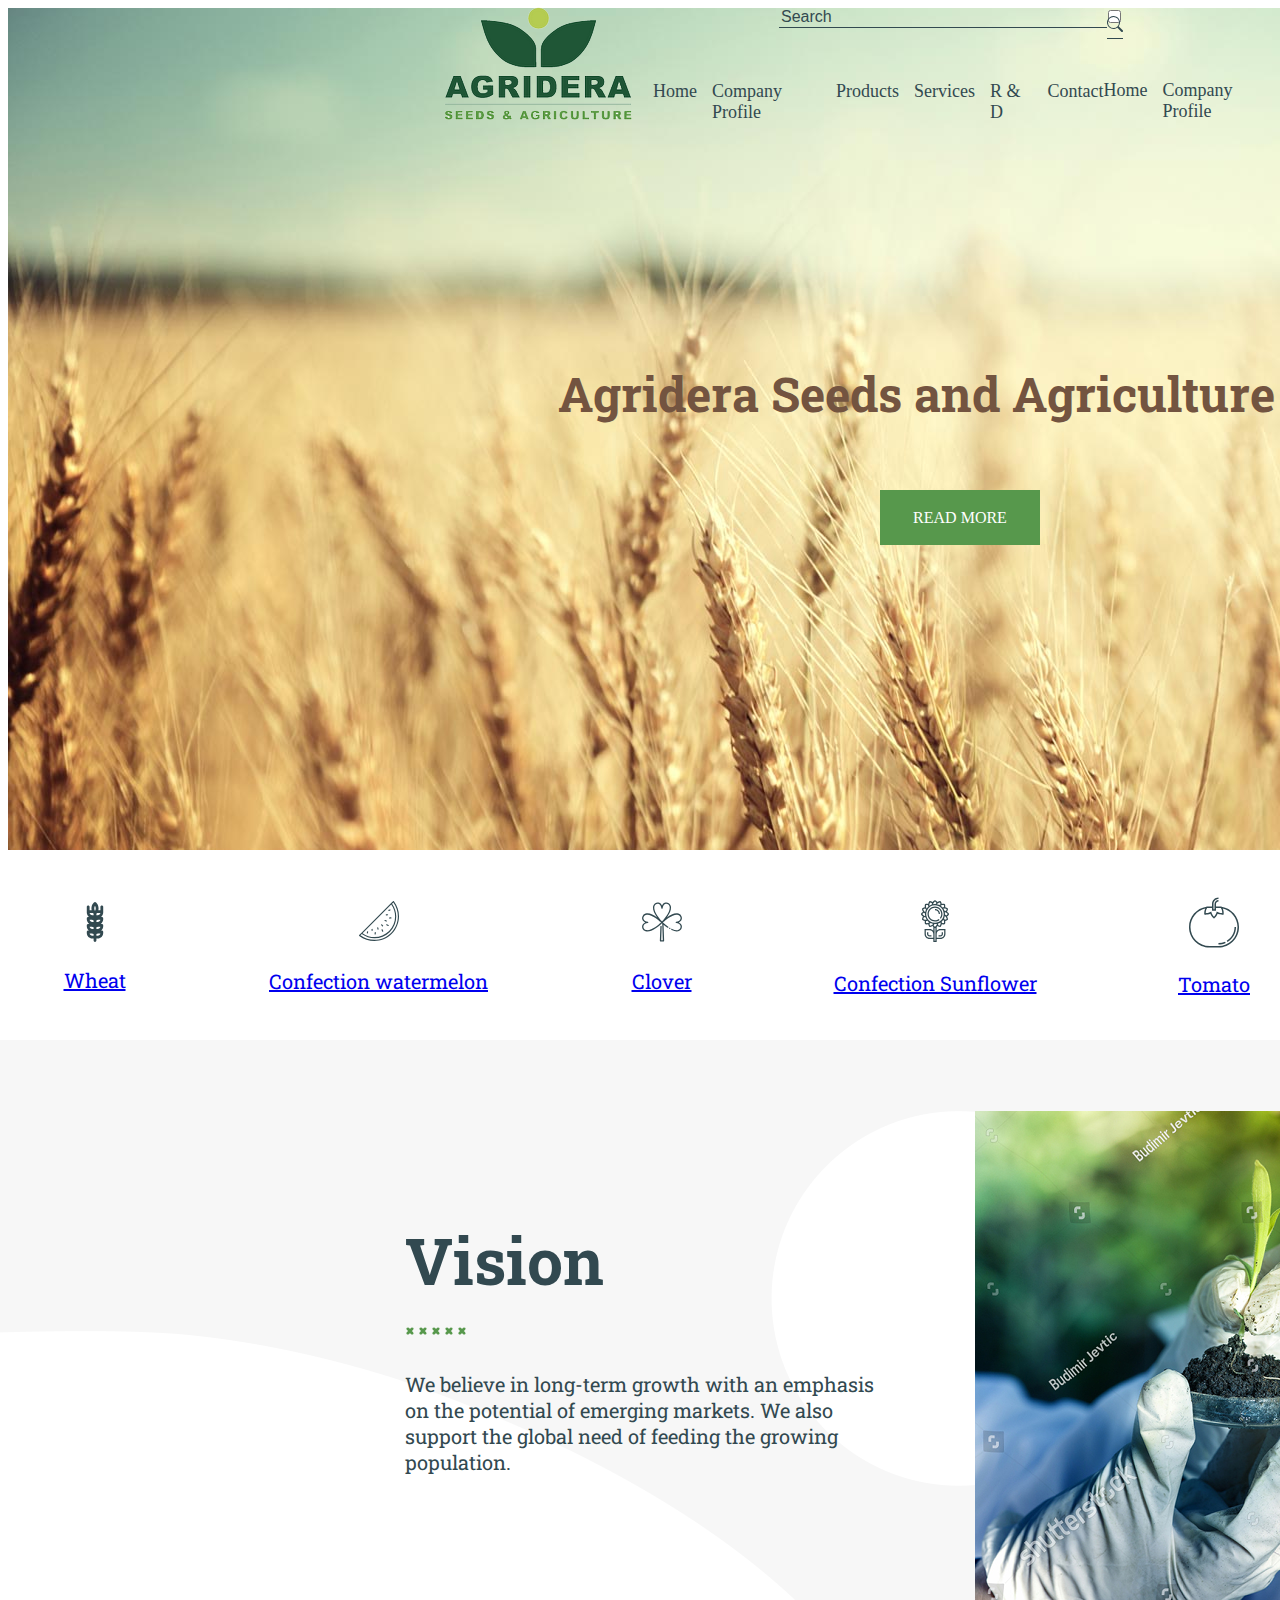
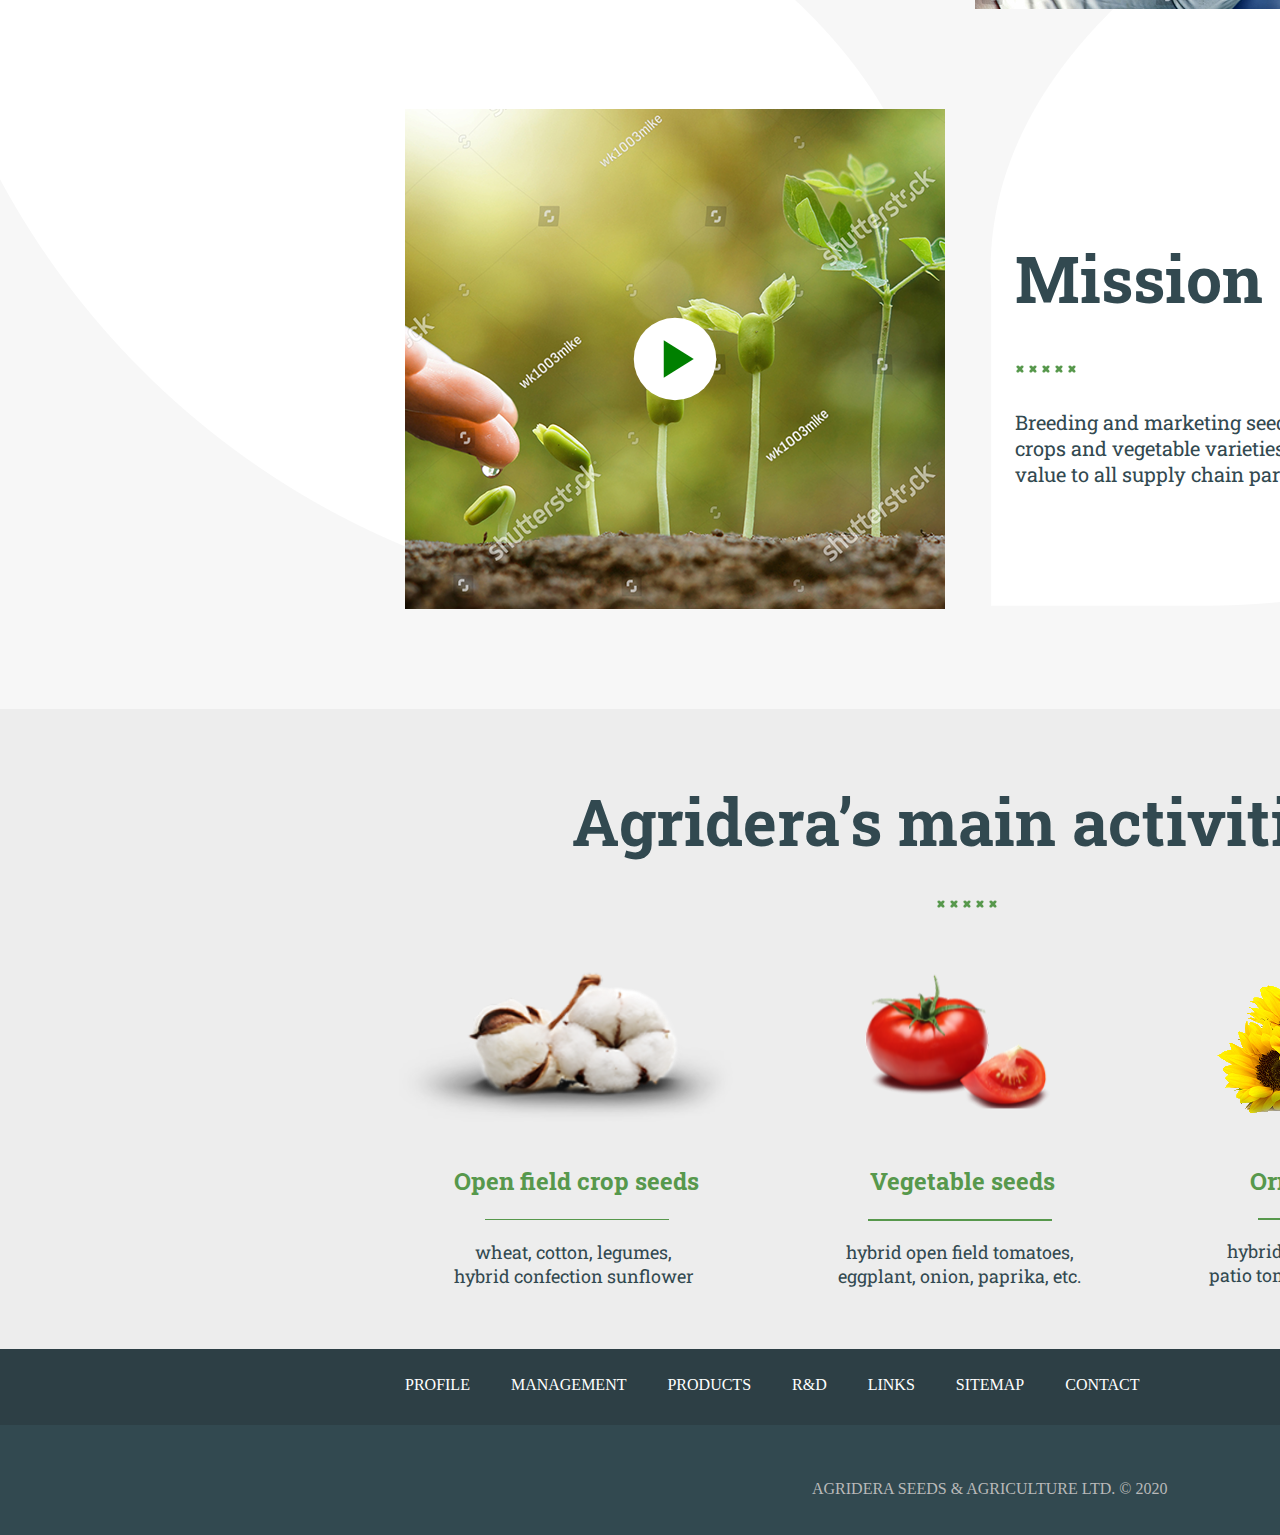
==== commit f0a6d720: "Update index.html" ====
--- a/index.html
+++ b/index.html
@@ -12,7 +12,7 @@
     <link rel="stylesheet" href="css/footer.css">
 </head>
 <body>
-    <header>
+    <header id="home-header">
         <div class="logo">
             <img src="images/Header.png">
         </div>
@@ -25,9 +25,26 @@
             </button>
             <nav>
                 <ul>
-                    <li><a href="#" class="Home">Home</a></li>
+                    <li><a href="/index.html" class="Home">Home</a></li>
                     <li><a href="#" class="Profile">Company Profile</a></li>
-                    <li><a href="#" class="Products1">Products</a></li>
+                    <li><a href="/tomato_all.html" class="Products1">Products</a></li>
+                    <li><a href="#" class="Services">Services</a></li>
+                    <li><a href="#" class="R&D">R & D</a></li>
+                    <li><a href="#" class="Contact">Contact</a></li>
+                </ul>
+            </nav>
+            </div>
+        </div>
+        <div class="burger">
+            <input id="burger-toggle"  type="checkbox">
+            <label for="burger-toggle">
+                <span></span>
+            </label>
+            <nav>
+                <ul>
+                    <li><a href="/index.html" class="Home">Home</a></li>
+                    <li><a href="#" class="Profile">Company Profile</a></li>
+                    <li><a href="/tomato_all.html" class="Products1">Products</a></li>
                     <li><a href="#" class="Services">Services</a></li>
                     <li><a href="#" class="R&D">R & D</a></li>
                     <li><a href="#" class="Contact">Contact</a></li>
@@ -36,34 +53,33 @@
         </div>
     </header>
     
-    <div class="Banner">
+    <div class="H-Banner">
         <img src="images/Banner.png" >
     </div>
     <div class="Group_29">
         <h1>Agridera Seeds and Agriculture Ltd</h1>
         <button>READ MORE</button>
     </div>
-
     <div class="Products">
        <div class="Wheat">
         <svg fill="#000000" height="53px" width="22px" version="1.1" id="Layer_1" xmlns="http://www.w3.org/2000/svg" xmlns:xlink="http://www.w3.org/1999/xlink" viewBox="0 0 512.001 512.001" xml:space="preserve"><g id="SVGRepo_bgCarrier" stroke-width="0"></g><g id="SVGRepo_tracerCarrier" stroke-linecap="round" stroke-linejoin="round"></g><g id="SVGRepo_iconCarrier"> <g> <g> <path d="M361.075,222.041v-12.129c0-9.891-8.019-17.91-17.91-17.91h-11.543c17.807-12.83,29.452-33.839,29.452-57.556V61.853 c0-9.891-8.019-17.91-17.91-17.91c-9.891,0-17.91,8.019-17.91,17.91v42.985h-26.734c2.045-7.969,3.125-16.226,3.125-24.617 c0-23.481-8.394-46.248-23.636-64.111l-8.383-9.824C266.221,2.297,261.242,0,256.001,0c-5.242,0-10.222,2.297-13.625,6.284 l-8.383,9.826c-15.242,17.861-23.635,40.63-23.635,64.111c0,8.392,1.079,16.648,3.125,24.617h-26.735V61.853 c0-9.891-8.019-17.91-17.91-17.91s-17.91,8.019-17.91,17.91v72.593c0,23.716,11.644,44.726,29.453,57.556h-11.543 c-9.891,0-17.91,8.019-17.91,17.91v12.129c0,24.263,12.326,45.691,31.026,58.319h-13.115c-9.891,0-17.91,8.019-17.91,17.91v11.366 c0,23.135,10.971,43.718,27.91,56.694h-10c-9.891,0-17.91,8.019-17.91,17.91v12.001c0,38.812,31.421,70.387,70.044,70.387h17.12 v27.463c0,9.891,8.019,17.91,17.91,17.91c9.891,0,17.91-8.019,17.91-17.91v-27.463h17.121c38.622,0,70.043-31.575,70.043-70.387 V384.24c0-9.891-8.019-17.91-17.91-17.91h-10c16.94-12.975,27.91-33.558,27.91-56.694V298.27c0-9.891-8.019-17.91-17.91-17.91 h-13.115C348.748,267.731,361.075,246.304,361.075,222.041z M216.57,140.659c7.069,0,13.895,2.185,19.617,6.137 c0.178,0.195,0.343,0.398,0.522,0.59l1.379,1.488v20.442h-17.12c-16.789,0-30.782-12.386-33.668-28.657H216.57z M238.089,430.807 h-17.12c-16.878,0-30.94-12.401-33.723-28.657h29.325c7.87,0,15.44,2.705,21.518,7.549V430.807z M238.089,344.837h-17.12 c-16.697,0-30.64-12.363-33.63-28.657h29.232c7.87,0,15.44,2.704,21.518,7.549V344.837z M238.089,256.479h-17.12 c-16.912,0-30.999-12.411-33.741-28.657h29.343c7.87,0,15.44,2.704,21.518,7.549V256.479z M255.999,114.001 c-6.389-10.026-9.822-21.693-9.822-33.779c0-12.006,3.444-23.721,9.822-33.762c6.378,10.042,9.822,21.756,9.822,33.762 C265.822,92.307,262.387,103.973,255.999,114.001z M273.91,148.875l1.38-1.489c0.179-0.193,0.345-0.395,0.522-0.59 c5.722-3.953,12.548-6.137,19.617-6.137h29.269c-2.886,16.271-16.879,28.657-33.667,28.657H273.91V148.875z M273.91,323.731 c6.078-4.844,13.65-7.55,21.519-7.55h29.231c-2.99,16.294-16.932,28.657-33.629,28.657H273.91V323.731z M291.031,430.807H273.91 v-21.107c6.078-4.844,13.65-7.55,21.519-7.55h29.324C321.969,418.406,307.907,430.807,291.031,430.807z M291.031,256.479H273.91 v-21.107c6.078-4.844,13.65-7.55,21.519-7.55h29.342C322.029,244.069,307.943,256.479,291.031,256.479z"></path> </g> </g> </g></svg>
-        <p>Wheat</p>
+        <p><a href="#">Wheat</a></p>
        </div> 
        <div class="Confection-watermelon">
         <svg fill="#000000" height="200px" width="200px" version="1.1" id="Capa_1" xmlns="http://www.w3.org/2000/svg" xmlns:xlink="http://www.w3.org/1999/xlink" viewBox="0 0 348.891 348.891" xml:space="preserve"><g id="SVGRepo_bgCarrier" stroke-width="0"></g><g id="SVGRepo_tracerCarrier" stroke-linecap="round" stroke-linejoin="round"></g><g id="SVGRepo_iconCarrier"> <path d="M133.253,348.891c-46.19,0-92.524-14.729-131.31-44.687c-1.137-0.879-1.842-2.204-1.934-3.638 c-0.091-1.435,0.438-2.839,1.455-3.854l18.455-18.456c0.019-0.019,0.037-0.037,0.056-0.056L278.201,19.975 c0.006-0.007,0.013-0.014,0.02-0.02l18.491-18.491c1.016-1.016,2.407-1.54,3.854-1.455c1.434,0.092,2.759,0.797,3.638,1.934 c65.979,85.422,58.093,207.479-18.345,283.916C244.128,327.591,188.795,348.891,133.253,348.891z M12.611,299.708 c81.188,59.194,194.635,50.623,266.179-20.92c71.542-71.543,80.113-184.991,20.919-266.179l-11.362,11.362 c55.013,74.76,47.282,179.592-18.75,245.623c-66.03,66.032-170.862,73.763-245.623,18.751L12.611,299.708z M31.13,281.189 c70.719,51.118,169.216,43.515,231.396-18.664c62.179-62.18,69.78-160.679,18.663-231.396L31.13,281.189z M141.025,292.264 c-0.1,0-0.198-0.003-0.299-0.009c-2.756-0.162-4.859-2.528-4.697-5.285l0.707-12.021c0.162-2.758,2.538-4.862,5.285-4.697 c2.756,0.162,4.859,2.528,4.697,5.285l-0.707,12.021C145.855,290.214,143.652,292.264,141.025,292.264z M72.433,284.486 c-0.455,0-0.918-0.063-1.377-0.193c-2.655-0.759-4.192-3.526-3.434-6.182l2.829-9.899c0.76-2.655,3.531-4.188,6.182-3.434 c2.655,0.759,4.192,3.526,3.434,6.182l-2.829,9.899C76.61,283.056,74.608,284.486,72.433,284.486z M206.783,268.93 c-1.916,0-3.744-1.106-4.572-2.97l-5.657-12.728c-1.121-2.523,0.015-5.479,2.538-6.601c2.522-1.12,5.479,0.015,6.601,2.538 l5.657,12.728c1.121,2.523-0.015,5.479-2.538,6.601C208.152,268.791,207.462,268.93,206.783,268.93z M114.15,261.152 c-2.762,0-5-2.238-5-5v-9.9c0-2.762,2.238-5,5-5s5,2.238,5,5v9.9C119.15,258.913,116.911,261.152,114.15,261.152z M165.763,250.545 c-2.381,0-4.49-1.706-4.918-4.132l-2.122-12.021c-0.48-2.72,1.335-5.313,4.055-5.793c2.726-0.48,5.313,1.336,5.793,4.055 l2.122,12.021c0.48,2.72-1.335,5.313-4.055,5.793C166.344,250.52,166.051,250.545,165.763,250.545z M206.074,221.553 c-1.279,0-2.56-0.488-3.535-1.465l-8.485-8.485c-1.953-1.952-1.953-5.118,0-7.07c1.951-1.953,5.119-1.953,7.07,0l8.485,8.485 c1.953,1.952,1.953,5.118,0,7.07C208.633,221.065,207.353,221.553,206.074,221.553z M254.861,218.019 c-0.679,0-1.368-0.139-2.028-0.432l-12.728-5.657c-2.523-1.122-3.659-4.077-2.538-6.601c1.122-2.523,4.076-3.657,6.601-2.538 l12.728,5.657c2.523,1.122,3.659,4.077,2.538,6.601C258.605,216.912,256.777,218.019,254.861,218.019z M238.6,179.128 c-0.583,0-1.176-0.103-1.755-0.319l-11.314-4.243c-2.585-0.97-3.896-3.852-2.926-6.438c0.97-2.585,3.848-3.896,6.438-2.926 l11.314,4.243c2.585,0.97,3.896,3.852,2.926,6.438C242.53,177.89,240.624,179.128,238.6,179.128z M266.173,152.964 c-2.627,0-4.83-2.05-4.986-4.706c-0.162-2.757,1.941-5.123,4.697-5.285l12.021-0.707c2.774-0.15,5.123,1.941,5.285,4.697 c0.162,2.757-1.941,5.123-4.697,5.285l-12.021,0.707C266.371,152.961,266.272,152.964,266.173,152.964z M237.887,126.095 c-2.485,0-4.64-1.852-4.955-4.381c-0.343-2.74,1.601-5.239,4.341-5.581l11.314-1.414c2.746-0.346,5.239,1.603,5.581,4.341 c0.343,2.74-1.601,5.239-4.341,5.582l-11.314,1.413C238.303,126.081,238.093,126.095,237.887,126.095z M260.518,86.496 c-2.176,0-4.178-1.431-4.805-3.628c-0.759-2.654,0.779-5.422,3.435-6.181l9.899-2.828c2.648-0.759,5.421,0.777,6.181,3.435 c0.759,2.654-0.779,5.422-3.435,6.181l-9.899,2.828C261.436,86.434,260.973,86.496,260.518,86.496z"></path> </g></svg>
-        <p>Confection watermelon</p>
+        <p><a href="#">Confection watermelon</a></p>
        </div> 
        <div class="Clover">
         <svg viewBox="0 0 512 512" version="1.1" xml:space="preserve" xmlns="http://www.w3.org/2000/svg" xmlns:xlink="http://www.w3.org/1999/xlink" fill="#000000"><g id="SVGRepo_bgCarrier" stroke-width="0"></g><g id="SVGRepo_tracerCarrier" stroke-linecap="round" stroke-linejoin="round"></g><g id="SVGRepo_iconCarrier"> <style type="text/css"> .st0{display:none;} .st1{fill:#324950;} </style> <g class="st0" id="Layer_1"></g> <g id="Layer_2"> <g> <path class="st1" d="M337.74,317.49c-0.45,0.09-0.89,0.22-1.31,0.39c-0.42,0.18-0.83,0.4-1.21,0.65s-0.74,0.55-1.06,0.87 c-1.3,1.3-2.05,3.11-2.05,4.95c0,0.46,0.04,0.92,0.14,1.37c0.09,0.44,0.22,0.88,0.4,1.3c0.17,0.43,0.39,0.83,0.64,1.21 c0.25,0.39,0.55,0.75,0.87,1.07c1.3,1.3,3.11,2.05,4.95,2.05c1.84,0,3.64-0.75,4.95-2.05c0.32-0.32,0.61-0.68,0.87-1.07 c0.25-0.38,0.47-0.78,0.64-1.21c0.18-0.42,0.31-0.86,0.4-1.3c0.09-0.45,0.14-0.91,0.14-1.37c0-1.84-0.75-3.65-2.05-4.95 C342.44,317.77,340.02,317.03,337.74,317.49z"></path> <path class="st1" d="M464.72,231.61c6.24-14.51,4.61-31.21-4.23-43.58c-10.13-14.18-23.94-22.3-41.04-24.13 c-34.47-3.69-76.71,19.23-110.74,43.5c24.23-34.03,47.22-76.34,43.51-110.78c-1.84-17.07-9.95-30.85-24.12-40.98 c-12.38-8.85-29.07-10.47-43.58-4.23c-8.02,3.45-20.39,11.49-28.52,29.7c-8.13-18.21-20.5-26.25-28.52-29.7 c-14.51-6.24-31.21-4.61-43.58,4.23c-14.17,10.12-22.28,23.91-24.12,40.98c-3.71,34.44,19.28,76.76,43.52,110.79 c-34.05-24.27-76.28-47.19-110.75-43.5c-17.09,1.83-30.9,9.94-41.04,24.13c-8.85,12.38-10.47,29.07-4.23,43.58 c3.45,8.02,11.49,20.39,29.7,28.52c-18.21,8.13-26.25,20.5-29.7,28.52c-6.24,14.51-4.61,31.21,4.23,43.58 c10.12,14.17,23.91,22.28,40.98,24.12c2.48,0.27,4.99,0.4,7.55,0.4c53.9,0,123.27-57.34,151.5-82.89c0.4-0.36,0.78-0.7,1.15-1.04 c0.16-0.15,0.32-0.29,0.47-0.43c0.2-0.18,0.4-0.36,0.59-0.54c0.19-0.17,0.37-0.34,0.55-0.5c0.15-0.14,0.3-0.27,0.44-0.41 c0.2-0.19,0.4-0.37,0.59-0.54c0.09-0.09,0.18-0.17,0.28-0.26c0.13-0.12,0.27-0.25,0.39-0.36c0.13,0.12,0.27,0.25,0.4,0.37 c0.09,0.08,0.17,0.16,0.26,0.24c0.22,0.2,0.44,0.41,0.67,0.62c0.13,0.12,0.27,0.25,0.41,0.38c0.17,0.16,0.34,0.31,0.51,0.47 l6.38,178.51h-17.29l5.26-147.15c0.14-3.86-2.88-7.11-6.75-7.25c-3.84-0.15-7.11,2.88-7.25,6.75l-5.52,154.4 c-0.07,1.9,0.64,3.74,1.96,5.11s3.14,2.14,5.04,2.14h31.8c1.9,0,3.72-0.77,5.04-2.14s2.03-3.21,1.96-5.11l-6.17-172.49 c11.38,9.71,25.77,21.21,41.84,32.28c3.19,2.19,7.54,1.39,9.74-1.8c2.19-3.18,1.39-7.54-1.8-9.74 c-23.12-15.91-42.92-33.08-52.66-41.9c-0.61-0.55-1.18-1.07-1.73-1.58c-0.11-0.1-0.22-0.2-0.32-0.29 c-0.55-0.5-1.08-0.99-1.57-1.44c-0.01-0.01-0.02-0.02-0.03-0.03c0.92-0.85,1.95-1.79,3.08-2.81 c22.04-20.02,97.92-84.91,148.69-79.5c13.13,1.4,23.31,7.4,31.13,18.35c6.01,8.42,7.07,19.88,2.76,29.91 c-6.19,14.4-21.82,24.03-44.02,27.12c-3.46,0.48-6.04,3.44-6.04,6.93s2.58,6.45,6.04,6.93c22.2,3.09,37.83,12.72,44.02,27.12 c4.31,10.03,3.26,21.5-2.76,29.91c-16.25,22.73-44.86,24.64-85.06,5.67c-3.49-1.65-7.67-0.15-9.32,3.34s-0.15,7.67,3.34,9.32 c21.66,10.22,39.32,14.24,53.71,14.24c24.67,0,39.7-11.82,48.71-24.43c8.85-12.38,10.47-29.07,4.23-43.58 c-3.45-8.02-11.49-20.39-29.7-28.52C453.24,252,461.27,239.63,464.72,231.61z M173.7,98.12c1.41-13.11,7.41-23.28,18.34-31.09 c4.98-3.56,11.03-5.38,17.22-5.38c4.26,0,8.59,0.87,12.69,2.63c14.4,6.19,24.03,21.82,27.12,44.02c0.48,3.46,3.44,6.04,6.93,6.04 s6.45-2.58,6.93-6.04c3.09-22.2,12.72-37.83,27.12-44.02c10.04-4.31,21.5-3.26,29.91,2.76c10.93,7.81,16.93,17.98,18.34,31.09 c5.44,50.52-59.07,126.19-78.97,148.18c0,0,0,0-0.01,0.01c-1.22,1.35-2.33,2.57-3.32,3.64c-0.99-1.07-2.1-2.29-3.33-3.64 C232.77,224.31,168.26,148.64,173.7,98.12z M93.99,342.43c-13.11-1.41-23.28-7.41-31.09-18.34c-6.02-8.42-7.07-19.88-2.76-29.91 c6.19-14.4,21.82-24.03,44.02-27.12c3.46-0.48,6.04-3.44,6.04-6.93s-2.58-6.45-6.04-6.93c-22.2-3.09-37.83-12.72-44.02-27.12 c-4.31-10.03-3.26-21.49,2.76-29.91c7.82-10.94,18-16.94,31.13-18.35c2.03-0.22,4.09-0.32,6.19-0.32 c50.57,0,121.34,60.6,142.51,79.83c1.13,1.02,2.15,1.96,3.07,2.8c-0.01,0.01-0.02,0.02-0.03,0.02c-0.52,0.48-1.07,0.98-1.65,1.52 c-0.04,0.04-0.09,0.08-0.13,0.12c-0.58,0.53-1.2,1.09-1.85,1.68C220.17,283.37,144.51,347.89,93.99,342.43z"></path> </g> </g> </g></svg>
-        <p>Clover</p>
+        <p><a href="#">Clover</a></p>
        </div> 
        <div class="Confection_Sunflower">
         <svg fill="#000000" height="200px" width="200px" version="1.1" id="Layer_1" xmlns="http://www.w3.org/2000/svg" xmlns:xlink="http://www.w3.org/1999/xlink" viewBox="0 0 511.999 511.999" xml:space="preserve"><g id="SVGRepo_bgCarrier" stroke-width="0"></g><g id="SVGRepo_tracerCarrier" stroke-linecap="round" stroke-linejoin="round"></g><g id="SVGRepo_iconCarrier"> <g> <g> <g> <path d="M426.033,175.273l1.772-3.463l-1.769-3.464c-0.479-0.937-7.967-15.196-23.9-25.655 c10.784-15.877,12.217-31.972,12.281-32.753l0.313-3.878l-2.961-2.523c-0.623-0.53-13.031-10.917-31.908-14.506 c3.905-18.818-0.938-34.262-1.178-35.007l-1.195-3.702l-3.7-1.199c-0.343-0.111-8.532-2.719-20.033-2.719 c-4.427,0-9.538,0.39-14.998,1.527c-3.594-18.88-13.978-31.294-14.486-31.891l-2.52-2.963l-3.878,0.309 c-1.048,0.083-17.088,1.545-32.847,12.263c-10.542-16.04-24.863-23.523-25.56-23.88L256.004,0l-3.464,1.769 c-0.937,0.479-15.196,7.967-25.655,23.899c-15.878-10.784-31.972-12.217-32.753-12.28l-3.878-0.313l-2.522,2.96 c-0.682,0.801-10.997,13.172-14.562,31.895c-4.835-1.001-9.837-1.513-14.961-1.513c-11.481,0-19.651,2.594-19.993,2.704 l-3.701,1.195l-1.199,3.701c-0.323,1.001-5.119,16.378-1.246,35.041c-18.848,3.603-31.24,13.968-31.836,14.475l-2.963,2.521 l0.309,3.878c0.084,1.048,1.546,17.088,12.263,32.847c-16.039,10.543-23.522,24.864-23.879,25.56l-1.772,3.463l1.769,3.464 c0.479,0.937,7.967,15.196,23.9,25.655c-10.784,15.878-12.217,31.972-12.281,32.753l-0.313,3.878l2.962,2.523 c0.623,0.53,13.03,10.916,31.907,14.506c-3.905,18.818,0.938,34.263,1.178,35.008l1.196,3.702l3.7,1.198 c0.344,0.111,8.532,2.719,20.032,2.719c0.001,0,0.002,0,0.003,0c4.427,0,9.537-0.39,14.996-1.526 c3.594,18.88,13.978,31.294,14.486,31.891l2.52,2.963l3.878-0.309c1.049-0.083,17.088-1.545,32.847-12.263 c2.709,4.122,5.663,7.677,8.577,10.693v46.71c-11.198-12.736-27.592-20.796-45.844-20.796h-61.055v61.054 c0,33.665,27.39,61.055,61.055,61.055h45.844v35.323h40.899v-35.323h45.844c33.665,0,61.055-27.39,61.055-61.055v-61.054h-61.055 c-18.251,0-34.646,8.06-45.844,20.796v-46.629c2.947-3.034,5.933-6.628,8.665-10.79c15.878,10.784,31.972,12.217,32.753,12.28 l3.877,0.313l2.523-2.96c0.682-0.801,10.998-13.172,14.562-31.895c4.835,1.001,9.836,1.513,14.96,1.513h0.001 c11.48,0,19.651-2.595,19.992-2.704l3.701-1.195l1.199-3.7c0.323-1.001,5.119-16.378,1.246-35.041 c18.849-3.604,31.241-13.968,31.836-14.475l2.963-2.521l-0.309-3.878c-0.084-1.048-1.546-17.088-12.263-32.847 C418.194,190.291,425.678,175.97,426.033,175.273z M235.55,461.467h-45.844c-25.279,0-45.845-20.566-45.845-45.845v-45.844 h45.845c25.278,0,45.844,20.565,45.844,45.844V461.467z M369.79,103.112l0.609,0.031c12.924,0.82,23.185,6.348,28.182,9.602 c-1.083,5.118-3.781,14.311-10.175,23.032c-3.935-1.442-8.201-2.576-12.81-3.281c-0.347-0.054-0.697-0.098-1.045-0.147 c-0.792-0.109-1.588-0.21-2.399-0.292c-0.374-0.039-0.747-0.084-1.124-0.117c-0.786-2.267-1.639-4.511-2.555-6.722 c-3.081-7.437-6.869-14.521-11.312-21.164c0.361-0.072,0.721-0.152,1.082-0.216c0.165-0.029,0.331-0.059,0.497-0.087 c0.82-0.137,1.642-0.257,2.465-0.353c0.06-0.007,0.12-0.015,0.179-0.022C364.174,103.057,366.979,102.968,369.79,103.112z M325.232,69.404c0.305-0.188,0.615-0.367,0.924-0.548c0.452-0.264,0.906-0.53,1.359-0.777c0.149-0.081,0.303-0.156,0.453-0.236 c1.147-0.608,2.294-1.165,3.438-1.667c0.084-0.036,0.167-0.077,0.251-0.114c0.544-0.235,1.086-0.452,1.628-0.665 c0.216-0.085,0.432-0.169,0.649-0.251c7.26-2.74,14.233-3.529,19.823-3.529c4.676-0.001,8.64,0.535,11.368,1.049 c0.959,5.148,1.99,14.693-0.591,25.217c-0.583,0.023-1.165,0.061-1.747,0.1c-0.317,0.021-0.635,0.045-0.951,0.07 c-0.552,0.045-1.102,0.09-1.653,0.149c-0.642,0.068-1.283,0.149-1.923,0.236c-0.557,0.076-1.111,0.161-1.667,0.251 c-0.504,0.081-1.007,0.167-1.51,0.261c-0.409,0.076-0.816,0.152-1.224,0.235c-0.843,0.172-1.683,0.356-2.521,0.561 c-0.239,0.059-0.477,0.126-0.715,0.188c-0.71,0.182-1.418,0.375-2.124,0.58c-0.293,0.085-0.586,0.171-0.879,0.262 c-0.201,0.061-0.403,0.117-0.603,0.18c-1.594-1.794-3.241-3.54-4.932-5.232c-5.691-5.691-11.904-10.787-18.55-15.225 c0.167-0.112,0.333-0.226,0.502-0.336C324.434,69.904,324.833,69.649,325.232,69.404z M287.887,42.768l1.558-1.407 c9.51-7.964,20.007-11.041,25.614-12.179c2.852,4.343,7.459,12.727,9.1,23.545c-4.407,2.032-8.851,4.677-13.193,8.079 c-0.083,0.065-0.165,0.132-0.247,0.198c-0.464,0.367-0.927,0.742-1.388,1.127c-0.06,0.05-0.122,0.097-0.182,0.148 c-2.16-1.046-4.349-2.03-6.56-2.946c-7.436-3.08-15.125-5.411-22.965-6.967C281.985,48.831,284.737,45.613,287.887,42.768z M232.301,51.49c0.081-0.374,0.17-0.741,0.259-1.109c0.831-3.445,1.996-6.786,3.52-9.992l0.762-1.601 c5.729-11.147,14.331-18.104,19.121-21.336c4.311,2.952,11.795,8.97,17.422,18.238c-2.836,3.082-5.514,6.586-7.929,10.57 c-0.203,0.333-0.396,0.671-0.593,1.007c-0.382,0.655-0.759,1.317-1.127,1.998c-0.183,0.337-0.37,0.67-0.548,1.012 c-10.454-0.615-20.903,0.113-31.07,2.14C232.178,52.107,232.234,51.797,232.301,51.49z M187.303,58.016l0.107-2.091 c1.09-12.342,6.324-21.931,9.486-26.71c5.112,1.078,14.329,3.773,23.074,10.183c-1.444,3.942-2.579,8.214-3.284,12.831 c-0.045,0.285-0.08,0.572-0.121,0.858c-0.12,0.856-0.229,1.719-0.318,2.598c-0.037,0.364-0.082,0.727-0.114,1.092 c-2.266,0.787-4.51,1.64-6.722,2.555c-7.436,3.08-14.521,6.869-21.166,11.312C187.416,66.477,187.087,62.256,187.303,58.016z M146.829,62.68c2.727-0.514,6.697-1.052,11.382-1.052c4.779,0,9.406,0.548,13.817,1.631c0.23,5.543,1.174,11.416,3.116,17.533 c-1.792,1.593-3.538,3.239-5.229,4.93c-5.691,5.692-10.787,11.902-15.225,18.55c-2.361-3.533-4.279-7.306-5.703-11.305 l-0.708-1.99C144.568,79.16,145.736,68.3,146.829,62.68z M136.879,103.654c2.333,5.034,5.454,10.099,9.59,15.009 c-0.79,1.628-1.53,3.278-2.245,4.936c-0.165,0.382-0.334,0.764-0.496,1.148c-0.066,0.157-0.138,0.313-0.203,0.47 c-0.154,0.372-0.297,0.746-0.448,1.12c-0.178,0.44-0.357,0.88-0.529,1.323c-0.144,0.37-0.284,0.742-0.424,1.113 c-0.23,0.607-0.458,1.216-0.679,1.828c-0.091,0.255-0.18,0.51-0.27,0.766c-0.25,0.709-0.497,1.42-0.734,2.134 c-0.068,0.205-0.134,0.411-0.201,0.616c-0.244,0.747-0.483,1.497-0.713,2.25c-0.065,0.213-0.127,0.426-0.191,0.639 c-0.218,0.73-0.432,1.462-0.637,2.197c-0.077,0.276-0.15,0.553-0.225,0.828c-0.178,0.659-0.355,1.32-0.522,1.983 c-0.099,0.394-0.194,0.789-0.29,1.184c-0.13,0.537-0.261,1.076-0.383,1.616c-0.128,0.559-0.247,1.119-0.367,1.681 c-0.079,0.372-0.16,0.742-0.235,1.115c-0.039,0.19-0.082,0.378-0.12,0.569c-3.533-2.361-6.749-5.113-9.595-8.263l-1.422-1.574 c-7.954-9.505-11.027-19.993-12.166-25.598C117.711,109.899,126.08,105.3,136.879,103.654z M101.63,171.824 c2.918-4.293,8.893-11.749,18.247-17.404c3.092,2.845,6.608,5.531,10.608,7.952c0.222,0.135,0.448,0.264,0.671,0.395 c0.773,0.455,1.558,0.904,2.366,1.339c0.315,0.17,0.628,0.347,0.946,0.513c-0.006,0.106-0.008,0.212-0.014,0.318 c-0.048,0.853-0.083,1.709-0.114,2.567c-0.01,0.298-0.026,0.596-0.034,0.894c-0.031,1.133-0.05,2.267-0.05,3.407 c0,1.024,0.013,2.048,0.039,3.071c0.01,0.425,0.031,0.848,0.047,1.273c0.021,0.595,0.039,1.189,0.068,1.784 c0.025,0.508,0.062,1.014,0.093,1.521s0.059,1.014,0.096,1.521c0.041,0.537,0.091,1.073,0.139,1.608 c0.042,0.475,0.079,0.95,0.127,1.425c0.053,0.531,0.117,1.06,0.176,1.589c0.055,0.481,0.105,0.962,0.165,1.442 c0.062,0.492,0.133,0.981,0.2,1.47c0.072,0.522,0.141,1.044,0.22,1.566c0.064,0.422,0.135,0.841,0.203,1.26 c0.096,0.594,0.192,1.188,0.296,1.782c0.058,0.326,0.122,0.649,0.182,0.973c0.098,0.533,0.193,1.068,0.298,1.599 c-0.304-0.061-0.61-0.116-0.914-0.182c-0.382-0.082-0.756-0.174-1.133-0.264c-3.441-0.829-6.777-1.995-9.98-3.517l-1.614-0.768 C111.811,185.222,104.855,176.608,101.63,171.824z M142.21,240.504l-0.606-0.031c-12.943-0.821-23.218-6.363-28.208-9.616 c1.058-5.091,3.729-14.241,10.19-23.022c3.935,1.443,8.202,2.577,12.812,3.282c0.36,0.056,0.722,0.102,1.084,0.153 c0.778,0.106,1.561,0.206,2.358,0.287c0.376,0.039,0.751,0.084,1.13,0.118c0.036,0.103,0.076,0.206,0.113,0.309 c0.307,0.877,0.625,1.75,0.951,2.618c0.119,0.314,0.238,0.629,0.359,0.942c0.255,0.661,0.518,1.32,0.785,1.975 c0.119,0.291,0.228,0.587,0.349,0.877c0.076,0.184,0.158,0.365,0.235,0.549c0.081,0.192,0.164,0.382,0.245,0.573 c2.993,7.027,6.613,13.737,10.832,20.044c-0.348,0.069-0.696,0.147-1.044,0.209c-0.187,0.034-0.373,0.067-0.56,0.098 c-0.796,0.133-1.593,0.248-2.392,0.343c-0.082,0.01-0.164,0.021-0.245,0.03C147.815,240.559,145.017,240.648,142.21,240.504z M186.78,274.208c-0.314,0.193-0.633,0.377-0.95,0.563c-0.444,0.26-0.889,0.521-1.333,0.763c-0.168,0.091-0.341,0.175-0.51,0.266 c-1.118,0.591-2.236,1.135-3.351,1.624c-0.098,0.044-0.196,0.09-0.294,0.133c-0.539,0.233-1.078,0.449-1.614,0.66 c-0.22,0.086-0.439,0.172-0.66,0.256c-7.262,2.738-14.233,3.526-19.822,3.526c-4.691,0-8.666-0.539-11.394-1.056 c-0.972-5.113-2.011-14.607,0.61-25.21c0.584-0.023,1.167-0.061,1.75-0.1c0.316-0.021,0.633-0.045,0.948-0.07 c0.555-0.045,1.108-0.09,1.662-0.15c0.607-0.064,1.213-0.142,1.819-0.223c0.594-0.08,1.186-0.169,1.78-0.266 c0.497-0.08,0.993-0.165,1.489-0.257c0.412-0.076,0.823-0.153,1.235-0.237c0.841-0.172,1.68-0.356,2.517-0.56 c0.241-0.059,0.481-0.127,0.721-0.189c0.709-0.182,1.415-0.374,2.12-0.579c0.294-0.085,0.587-0.172,0.881-0.262 c0.201-0.061,0.402-0.116,0.602-0.178c1.594,1.794,3.241,3.54,4.932,5.232c5.691,5.691,11.902,10.787,18.55,15.226 c-0.171,0.115-0.342,0.232-0.514,0.344C187.563,273.717,187.171,273.968,186.78,274.208z M224.112,300.847l-1.545,1.395 c-9.507,7.966-20.005,11.048-25.628,12.189c-2.852-4.343-7.458-12.727-9.099-23.544c4.407-2.032,8.852-4.677,13.194-8.08 c0.082-0.064,0.162-0.13,0.243-0.194c0.466-0.369,0.931-0.745,1.394-1.132c0.059-0.05,0.12-0.095,0.178-0.145 c2.16,1.047,4.349,2.03,6.56,2.946c7.436,3.08,15.125,5.412,22.965,6.968C230.014,294.785,227.262,298.002,224.112,300.847z M261.239,415.622v61.055v20.113H250.76v-20.113v-61.055v-74.777c0.779,0.462,1.332,0.765,1.603,0.908 c0.001,0.001,0.002,0.001,0.004,0.002c0.064,0.033,0.111,0.058,0.141,0.074c0.004,0.002,0.018,0.01,0.021,0.011l3.467,1.778 l3.469-1.776c0.013-0.007,0.063-0.033,0.103-0.054c0.248-0.129,0.823-0.438,1.67-0.938V415.622z M322.293,369.777h45.845v45.844 c0,25.278-20.565,45.845-45.845,45.845h-45.844v-45.845C276.449,390.344,297.014,369.777,322.293,369.777z M279.704,292.1 c-0.085,0.394-0.178,0.78-0.272,1.167c-0.829,3.432-1.992,6.762-3.512,9.959l-0.752,1.583c-2.77,5.394-6.205,9.813-9.568,13.295 l-1.991,1.887c-2.874,2.726-5.582,4.772-7.603,6.152c-4.314-2.959-11.778-8.971-17.391-18.218 c2.838-3.084,5.517-6.59,7.933-10.578c0.189-0.309,0.368-0.624,0.552-0.936c0.398-0.679,0.79-1.367,1.171-2.074 c0.18-0.333,0.366-0.662,0.541-0.999c10.462,0.615,20.903-0.114,31.07-2.14C279.823,291.499,279.769,291.801,279.704,292.1z M324.696,285.598l-0.107,2.098c-1.092,12.329-6.32,21.914-9.488,26.703c-5.112-1.079-14.329-3.774-23.072-10.183 c1.444-3.941,2.579-8.214,3.284-12.83c0.045-0.287,0.081-0.577,0.122-0.865c0.12-0.853,0.228-1.714,0.317-2.59 c0.038-0.365,0.082-0.728,0.114-1.094c2.267-0.787,4.511-1.64,6.722-2.555c7.435-3.08,14.521-6.869,21.166-11.312 C324.583,277.137,324.912,281.357,324.696,285.598z M255.956,278.296c-42.134,0-78.631-24.599-95.885-60.189 c-0.074-0.154-0.148-0.309-0.222-0.464c-0.332-0.692-0.658-1.386-0.974-2.086c-0.385-0.855-0.76-1.715-1.125-2.582 c-0.146-0.347-0.286-0.698-0.428-1.046c-0.349-0.859-0.692-1.722-1.019-2.591c-0.065-0.171-0.132-0.342-0.196-0.514 c-0.423-1.141-0.828-2.29-1.213-3.445c-0.018-0.056-0.035-0.112-0.055-0.167c-0.375-1.135-0.731-2.274-1.068-3.419 c-0.025-0.085-0.052-0.17-0.076-0.255c-0.342-1.17-0.662-2.344-0.961-3.522c-0.068-0.267-0.131-0.536-0.197-0.804 c-0.147-0.6-0.294-1.201-0.43-1.803c-0.109-0.484-0.214-0.968-0.317-1.454c-0.155-0.731-0.301-1.463-0.441-2.196 c-0.065-0.342-0.135-0.681-0.197-1.025c-0.191-1.06-0.362-2.122-0.52-3.188c-0.049-0.328-0.092-0.656-0.138-0.985 c-0.122-0.876-0.233-1.754-0.333-2.633c-0.031-0.281-0.067-0.56-0.096-0.842c-0.119-1.126-0.221-2.252-0.304-3.383 c-0.016-0.223-0.027-0.448-0.043-0.671c-0.064-0.943-0.115-1.888-0.153-2.834c-0.012-0.312-0.025-0.625-0.036-0.937 c-0.036-1.15-0.062-2.301-0.062-3.454c0-1.162,0.025-2.327,0.064-3.491c0.009-0.283,0.021-0.565,0.032-0.848 c0.042-1.025,0.096-2.051,0.167-3.076c0.01-0.146,0.017-0.293,0.028-0.44c0.086-1.173,0.193-2.344,0.317-3.513 c0.024-0.232,0.053-0.462,0.079-0.694c0.107-0.94,0.226-1.877,0.357-2.812c0.048-0.339,0.091-0.677,0.142-1.015 c0.065-0.427,0.135-0.852,0.205-1.278c0.127-0.781,0.262-1.559,0.406-2.334c0.15-0.803,0.305-1.604,0.475-2.403 c0.08-0.381,0.165-0.762,0.249-1.141c0.2-0.897,0.409-1.793,0.631-2.685c0.047-0.187,0.09-0.374,0.137-0.561 c0.291-1.138,0.601-2.27,0.929-3.398c0.046-0.156,0.093-0.311,0.139-0.466c0.31-1.049,0.637-2.095,0.98-3.135 c0.04-0.12,0.077-0.24,0.117-0.36c0.373-1.117,0.766-2.229,1.175-3.334c0.077-0.206,0.157-0.411,0.234-0.617 c0.317-0.841,0.649-1.677,0.988-2.512c0.144-0.352,0.285-0.705,0.432-1.055c0.37-0.882,0.753-1.761,1.148-2.635 c0.293-0.648,0.597-1.29,0.902-1.931c0.102-0.215,0.205-0.43,0.309-0.645c17.27-35.549,53.743-60.113,95.848-60.113 c58.719,0,106.49,47.77,106.49,106.489S314.674,278.296,255.956,278.296z M365.17,280.934c-2.727,0.514-6.697,1.052-11.382,1.052 c-4.779,0-9.405-0.548-13.817-1.63c-0.229-5.543-1.174-11.416-3.116-17.534c1.793-1.593,3.538-3.239,5.228-4.929 c5.691-5.692,10.787-11.903,15.225-18.55c2.361,3.533,4.279,7.306,5.703,11.305l0.707,1.986 C367.431,264.452,366.262,275.313,365.17,280.934z M375.121,239.96c-2.333-5.034-5.454-10.099-9.59-15.009 c1.046-2.159,2.029-4.347,2.944-6.555c3.081-7.436,5.412-15.125,6.968-22.965c3.533,2.361,6.749,5.113,9.595,8.263l1.419,1.572 c7.956,9.506,11.029,19.995,12.168,25.601C394.288,233.715,385.919,238.315,375.121,239.96z M392.122,189.195 c-3.089-2.844-6.603-5.528-10.601-7.948c-0.249-0.152-0.504-0.297-0.756-0.445c-0.741-0.436-1.494-0.866-2.267-1.283 c-0.322-0.174-0.642-0.355-0.968-0.524c0.142-2.396,0.212-4.795,0.212-7.187c0-8.048-0.79-16.045-2.35-23.884 c0.305,0.061,0.61,0.116,0.914,0.182c0.382,0.082,0.758,0.174,1.133,0.264c3.441,0.829,6.777,1.995,9.98,3.517l1.614,0.768 c11.156,5.739,18.112,14.353,21.337,19.138C407.452,176.085,401.476,183.54,392.122,189.195z"></path> <path d="M352.927,415.622v-23.028h-15.21v23.028c0,8.505-6.919,15.424-15.424,15.424h-23.028v15.21h23.028 C339.184,446.256,352.927,432.513,352.927,415.622z"></path> <path d="M174.282,415.622v-23.028h-15.21v23.028c0,16.891,13.743,30.634,30.634,30.634h23.028v-15.21h-23.028 C181.201,431.046,174.282,424.127,174.282,415.622z"></path> <path d="M255.956,80.529c-50.332,0-91.279,40.947-91.279,91.279s40.947,91.279,91.279,91.279 c20.572,0,40.008-6.708,56.206-19.399l-9.382-11.973c-13.495,10.573-29.685,16.161-46.824,16.161 c-41.944,0-76.068-34.124-76.068-76.068s34.124-76.068,76.068-76.068c41.945,0,76.069,34.124,76.069,76.068 c0,17.156-5.598,33.361-16.192,46.863l11.966,9.389c12.715-16.207,19.436-35.659,19.436-56.251 C347.235,121.476,306.287,80.529,255.956,80.529z"></path> <path d="M255.956,110.949v15.21c25.171,0,45.649,20.477,45.649,45.648h15.21C316.815,138.25,289.514,110.949,255.956,110.949z"></path> </g> </g> </g> </g></svg>
-        <p>Confection Sunflower</p>
+        <p><a href="#">Confection Sunflower</a></p>
        </div>
        <div class="Tomato">
         <svg fill="#000000" height="200px" width="200px" version="1.1" id="Layer_1" xmlns="http://www.w3.org/2000/svg" xmlns:xlink="http://www.w3.org/1999/xlink" viewBox="0 0 512 512" xml:space="preserve"><g id="SVGRepo_bgCarrier" stroke-width="0"></g><g id="SVGRepo_tracerCarrier" stroke-linecap="round" stroke-linejoin="round"></g><g id="SVGRepo_iconCarrier"> <g> <g> <path d="M333.462,93.653l-0.016-0.018l-2.855-0.393c-0.251-0.034-0.503-0.064-0.754-0.097c-0.862-0.116-1.726-0.229-2.591-0.335 c-0.523-0.064-1.047-0.121-1.57-0.18c-1.578-0.18-3.159-0.344-4.747-0.49c-0.583-0.053-1.166-0.106-1.749-0.155 c-0.854-0.071-1.708-0.138-2.566-0.198c-0.882-0.064-1.763-0.117-2.644-0.168c-0.893-0.053-1.789-0.101-2.685-0.142 c-1.15-0.054-2.298-0.097-3.446-0.132c-0.506-0.015-1.012-0.027-1.518-0.04c-1.566-0.034-3.134-0.058-4.696-0.058h-25.347V66.086 c0-14.077,11.453-25.531,25.531-25.531V25.347c-22.464,0-40.739,18.275-40.739,40.739v25.162v28.56h-10.139v-28.56V66.086 c0-28.054,22.823-50.878,50.878-50.878V0c-36.44,0-66.086,29.645-66.086,66.086v25.162h-25.347c-1.561,0-3.128,0.023-4.695,0.06 c-0.508,0.012-1.015,0.024-1.523,0.039c-1.142,0.034-2.283,0.078-3.426,0.131c-0.91,0.042-1.82,0.091-2.727,0.144 c-0.872,0.052-1.743,0.104-2.615,0.166c-0.858,0.061-1.712,0.128-2.567,0.199c-0.588,0.049-1.174,0.103-1.761,0.156 c-1.548,0.142-3.092,0.301-4.631,0.477c-0.568,0.064-1.137,0.126-1.703,0.195c-0.837,0.102-1.672,0.211-2.506,0.322 c-0.27,0.036-0.54,0.067-0.81,0.105l-2.855,0.393l-0.016,0.019C77.59,109.044,0,196.443,0,301.624 C0,417.626,94.374,512,210.376,512h91.248C417.626,512,512,417.626,512,301.624C512,196.443,434.411,109.045,333.462,93.653z M186.437,107.926c0.061-0.007,0.122-0.013,0.182-0.02c1.809-0.221,3.622-0.413,5.437-0.583c0.296-0.027,0.593-0.053,0.89-0.079 c1.594-0.142,3.19-0.263,4.784-0.366c0.398-0.025,0.797-0.053,1.195-0.076c1.516-0.089,3.03-0.155,4.544-0.209 c0.423-0.015,0.843-0.036,1.266-0.049c1.884-0.055,3.766-0.087,5.641-0.087h25.345v14.87v13.688h40.554v-13.688v-14.871h25.347 c1.877,0,3.759,0.032,5.645,0.087c0.417,0.012,0.831,0.033,1.248,0.048c1.524,0.055,3.048,0.122,4.574,0.211 c0.387,0.022,0.775,0.05,1.162,0.074c1.608,0.104,3.216,0.226,4.823,0.369c0.286,0.025,0.573,0.05,0.86,0.076 c1.817,0.17,3.632,0.363,5.441,0.583c0.063,0.007,0.126,0.014,0.189,0.021c13.133,17.132,14.948,41.362,14.991,52.953 c-10.424-0.026-31.051-1.493-47.656-11.436l-8.788-5.263l-2.493,9.937c-4.689,18.688-18.262,34.36-25.618,41.774 c-7.36-7.417-20.93-23.09-25.618-41.772l-2.494-9.937l-8.788,5.263c-16.529,9.899-37.211,11.383-47.655,11.424 C171.489,149.267,173.308,125.051,186.437,107.926z M301.624,496.792h-91.248c-107.616,0-195.168-87.552-195.168-195.168 c0-92.552,64.758-170.264,151.344-190.204c-12.682,26.09-10.193,55.994-10.056,57.508l0.571,6.322l6.322,0.568 c1.321,0.122,29.558,2.48,55.105-8.956c9.978,26.15,31.615,44.449,32.631,45.297l4.875,4.073l4.875-4.073 c1.016-0.849,22.654-19.148,32.632-45.299c25.547,11.436,53.785,9.077,55.104,8.956l6.323-0.568l0.571-6.322 c0.137-1.515,2.624-31.418-10.057-57.506c86.585,19.941,151.344,97.652,151.344,190.204 C496.792,409.24,409.24,496.792,301.624,496.792z"></path> </g> </g> <g> <g> <path d="M466.376,301.624c0,28.879-7.614,57.309-22.019,82.216c-13.98,24.173-34.017,44.575-57.942,58.999l7.851,13.024 c26.119-15.745,47.992-38.019,63.256-64.409c15.741-27.219,24.062-58.282,24.062-89.83H466.376z"></path> </g> </g> <g> <g> <path d="M369.253,451.85c-21.323,9.64-44.078,14.527-67.63,14.527v15.208c25.728,0,50.589-5.342,73.894-15.877L369.253,451.85z"></path> </g> </g> </g></svg>
-        <p>Tomato</p>
+        <p><a href="/tomato_all.html">Tomato</a></p>
        </div>
        <div class="Eggplant">
         <svg version="1.0" xmlns="http://www.w3.org/2000/svg" width="338.000000pt" height="295.000000pt" viewBox="0 0 338.000000 295.000000" preserveAspectRatio="xMidYMid meet">
@@ -74,11 +90,11 @@
         <path d="M3041 761 c-19 -34 7 -53 68 -49 61 3 85 24 62 52 -20 24 -117 22 -130 -3z"/>
         </g>
         </svg>
-        <p>Eggplant P/O</p>
+        <p><a href="#">Eggplant P/O</a></p>
        </div>
        <div class="Ornamental_Sunflower">
         <svg fill="#000000" height="200px" width="200px" version="1.1" id="Layer_1" xmlns="http://www.w3.org/2000/svg" xmlns:xlink="http://www.w3.org/1999/xlink" viewBox="0 0 512.001 512.001" xml:space="preserve"><g id="SVGRepo_bgCarrier" stroke-width="0"></g><g id="SVGRepo_tracerCarrier" stroke-linecap="round" stroke-linejoin="round"></g><g id="SVGRepo_iconCarrier"> <g> <g> <path d="M507.815,269.142c5.581-8.352,5.581-17.933,0-26.285c-7.879-11.794-28.75-22.453-64.64-24.088 c14.956-7.01,26.242-14.568,34.349-22.039c4.856,1.37,15.941,5.413,14.128,13.382c-0.932,4.095,1.632,8.169,5.727,9.102 c0.569,0.129,1.134,0.191,1.694,0.191c3.47,0,6.605-2.392,7.408-5.919c2.28-10.02-1.648-22.251-18.229-29.14 c2.872-4.404,4.645-8.643,5.426-12.568c1.96-9.852-1.707-18.703-10.059-24.284c-4.046-2.704-9.455-4.698-16.18-5.659 c6.934-14.718,3.626-24.392,0.6-29.236c-2.897-4.641-9.766-11.625-24.838-11.668c0.664-3.585,0.869-6.898,0.657-9.903 c-0.666-9.432-5.271-16.663-12.967-20.362c-6.45-3.1-14.361-3.449-23.277-1.169c0.494-12.291-3.182-21.896-10.686-27.191 c-7.2-5.081-16.839-5.399-27.328-1.153c-1.564-7.367-4.582-13.298-9.018-17.396c-6.329-5.851-14.785-7.457-23.807-4.524 c-3.835,1.246-7.894,3.392-12.059,6.511c-4.28-11.66-11.452-19.196-20.496-21.145c-8.536-1.837-17.501,1.578-25.507,9.462 c-2.979-4.362-6.227-7.64-9.566-9.872c-8.352-5.581-17.933-5.581-26.285,0c-4.058,2.711-7.982,6.961-11.45,12.832 c-8.383-9.118-17.852-13.358-26.93-11.761c-8.65,1.52-15.68,8.125-20.084,18.527c-4.421-2.89-8.676-4.675-12.616-5.457 c-9.851-1.959-18.703,1.706-24.285,10.059c-7.879,11.792-9.738,35.158,2.482,68.937c-12.196-11.133-23.495-18.665-33.5-23.297 c-1.135-9.297,0.797-15.963,5.307-17.73c3.91-1.531,5.84-5.942,4.309-9.852c-1.531-3.91-5.942-5.839-9.852-4.308 c-9.826,3.846-15.176,13.52-15.259,26.726c-5.192-0.978-9.806-0.999-13.744-0.214c-9.852,1.96-16.627,8.734-18.586,18.586 c-0.952,4.786-0.721,10.565,0.978,17.168c-12.477-0.527-22.216,3.232-27.482,10.901c-4.93,7.181-5.202,16.712-1.01,27.078 c-3.637,0.771-6.829,1.877-9.565,3.256c-8.455,4.269-13.333,11.341-13.733,19.912c-0.326,6.986,2.44,14.39,7.922,21.718 c-11.456,4.196-18.923,11.175-21.047,20.013c-2.075,8.634,1.274,17.78,9.251,25.923c-6.279,4.325-10.585,9.491-12.658,15.347 c-2.852,8.062-1.013,16.441,5.179,23.593c2.6,3.004,6.086,5.874,10.484,8.482c-9.181,8.461-13.388,18.047-11.661,27.174 c1.614,8.528,8.19,15.449,18.476,19.804c-2.89,4.421-4.675,8.676-5.458,12.616c-1.96,9.852,1.707,18.703,10.059,24.284 c11.792,7.879,35.155,9.741,68.939-2.483c-11.136,12.198-18.671,23.497-23.301,33.502c-8.496,1.043-14.814-0.449-17.151-4.162 c-2.237-3.555-6.929-4.626-10.485-2.387c-3.553,2.236-4.622,6.93-2.386,10.485c4.708,7.483,13.506,11.487,24.857,11.57 c-0.975,5.186-0.995,9.795-0.211,13.732c1.96,9.852,8.734,16.627,18.586,18.586c4.787,0.953,10.566,0.722,17.169-0.976 c-0.521,12.421,3.21,22.143,10.809,27.417c3.86,2.68,8.414,4.006,13.42,4.006c4.302,0,8.937-0.985,13.747-2.929 c0.811,3.804,1.985,7.129,3.461,9.955c4.411,8.447,11.644,13.193,20.366,13.36c0.157,0.004,0.313,0.005,0.47,0.005 c6.7,0,13.693-2.751,20.608-7.932c4.258,11.593,11.379,19.117,20.35,21.114c1.563,0.349,3.141,0.52,4.726,0.52 c7.109,0,14.355-3.455,20.94-9.94c2.976,4.353,6.218,7.632,9.553,9.861c4.176,2.79,8.66,4.186,13.142,4.186 c4.483,0,8.967-1.396,13.143-4.186c4.045-2.703,7.958-6.937,11.418-12.781c8.887,9.776,17.286,12.04,23.143,12.04 c1.345,0,2.559-0.12,3.612-0.294c5.407-0.897,14.519-4.577,20.331-18.534c4.407,2.874,8.648,4.647,12.575,5.429 c9.849,1.962,18.704-1.706,24.284-10.059c7.878-11.792,9.738-35.158-2.483-68.937c12.196,11.132,23.496,18.672,33.5,23.303 c1.084,8.939-0.676,15.528-4.831,17.516c-3.788,1.813-5.388,6.354-3.575,10.141c1.306,2.728,4.028,4.323,6.864,4.323 c1.101,0,2.218-0.24,3.278-0.747c8.968-4.292,13.739-13.552,13.783-26.074c2.757,0.518,5.354,0.772,7.769,0.771 c2.124,0,4.115-0.191,5.954-0.558c9.852-1.96,16.627-8.734,18.586-18.586c0.952-4.787,0.721-10.567-0.979-17.172 c0.768,0.032,1.542,0.072,2.289,0.072c11.338,0,20.176-3.736,25.135-10.883c4.987-7.19,5.276-16.753,1.067-27.161 c3.698-0.786,6.939-1.916,9.707-3.331c8.452-4.32,13.283-11.448,13.601-20.074c0.256-6.937-2.512-14.254-7.933-21.494 c11.727-4.3,19.281-11.52,21.19-20.625c1.788-8.519-1.63-17.428-9.482-25.394C502.304,275.723,505.585,272.48,507.815,269.142z M475.17,160.136c3.202,2.141,4.343,4.897,3.592,8.674c-2.884,14.501-33.183,41.154-104.725,55.945 c-2.827-10.67-7.064-20.771-12.502-30.092C422.587,154.527,462.874,151.924,475.17,160.136z M438.05,116.463 c8.446-1.02,14.797,0.516,17.091,4.19c2.638,4.225,0.721,12.165-4.975,20.901c-10.103,0.895-21.94,3.523-35.45,8.409 C425.851,137.777,433.412,126.476,438.05,116.463z M341.477,33.693c5.509-1.791,7.975,0.483,8.785,1.23 c4.629,4.278,8.087,17.396,2.597,40.285c-0.979,4.083,1.537,8.188,5.621,9.167c4.084,0.984,8.188-1.536,9.167-5.621 c1.831-7.631,2.866-14.785,3.135-21.327c7.424-4.189,13.806-5.218,17.379-2.698c3.254,2.296,5.721,9.028,3.453,21.134 c-3.843,2.025-7.797,4.429-11.841,7.221c-3.456,2.385-4.324,7.12-1.937,10.577c2.385,3.455,7.119,4.326,10.577,1.937 c17.953-12.392,30.556-13.793,35.891-11.229c0.983,0.472,3.975,1.911,4.386,7.726c0.973,13.781-13.962,48.052-75.644,89.902 c-6.628-8.671-14.389-16.43-23.061-23.056c11.282-17.146,20.43-33.783,27.199-49.488c1.663-3.857-0.117-8.331-3.973-9.992 c-3.86-1.663-8.331,0.118-9.992,3.973c-6.404,14.861-15.103,30.674-25.866,47.039c-9.323-5.441-19.428-9.681-30.102-12.509 C302.361,64.745,328.352,37.959,341.477,33.693z M301.018,19.463c4.887,1.053,9.166,7.99,11.339,18.234 c-6.521,7.792-13.033,18.05-19.124,31.07c-0.756-16.47-3.417-29.766-7.212-40.102C291.255,21.959,296.744,18.535,301.018,19.463z M251.31,16.831c3.204-2.138,6.187-2.138,9.388,0c12.293,8.214,25.302,46.422,11.596,118.166 c-5.331-0.714-10.767-1.09-16.289-1.09c-5.523,0-10.959,0.376-16.289,1.09C226.008,63.253,239.019,25.045,251.31,16.831z M207.115,20.236c4.931-0.871,11.535,3.929,17.46,12.583c-3.041,9.685-5.146,21.641-5.801,36.011 c-7.009-14.955-14.566-26.24-22.036-34.346C199.019,26.262,202.817,20.99,207.115,20.236z M160.143,36.834 c2.139-3.202,4.895-4.343,8.673-3.593c14.502,2.884,41.154,33.184,55.945,104.726c-10.67,2.827-20.772,7.064-30.092,12.503 C154.532,89.417,151.928,49.129,160.143,36.834z M83.568,90.201c0.751-3.779,2.861-5.887,6.638-6.638 c14.507-2.888,50.74,14.919,91.797,75.396c-8.664,6.622-16.417,14.376-23.039,23.039C98.488,140.942,80.684,104.706,83.568,90.201 z M54.688,123.911c2.845-4.146,10.92-5.442,21.281-3.502c4.692,8.989,11.647,18.918,21.326,29.528 c-15.515-5.624-28.847-8.283-39.873-8.734C53.328,133.901,52.26,127.448,54.688,123.911z M17.987,262.19 c-3.812-4.402-2.704-7.537-2.339-8.566c1.995-5.64,12.041-13.609,33.79-17.505c4.133-0.74,6.885-4.692,6.144-8.825 c-0.74-4.134-4.691-6.884-8.825-6.145c-6.714,1.202-12.792,2.804-18.185,4.762c-6.71-5.274-10.086-10.843-9.069-15.077 c0.929-3.865,6.239-8.678,18.222-11.196c3.743,3.132,7.976,6.193,12.668,9.142c1.257,0.79,2.656,1.166,4.038,1.166 c2.528,0,5.001-1.26,6.446-3.56c2.234-3.555,1.163-8.249-2.393-10.484c-19.243-12.092-25.738-23.525-25.451-29.642 c0.052-1.095,0.208-4.427,5.397-7.047c12.327-6.222,49.677-5.602,112.053,35.436c-5.448,9.336-9.693,19.455-12.521,30.146 c-21.351-4.087-41.239-6.194-59.126-6.219c-0.003,0-0.007,0-0.011,0c-4.194,0-7.598,3.398-7.604,7.593 c-0.006,4.2,3.394,7.609,7.594,7.615c16.911,0.023,35.812,2.033,56.189,5.927c-0.714,5.33-1.089,10.764-1.089,16.285 c0,5.496,0.372,10.939,1.086,16.304C61.792,286.313,27.028,272.631,17.987,262.19z M20.256,304.972 c-0.928-4.901,3.861-11.57,12.51-17.502c9.696,3.04,21.669,5.13,36.03,5.777c-14.936,7.003-26.207,14.553-34.308,22.018 C26.32,312.999,21.065,309.247,20.256,304.972z M36.839,351.861c-3.203-2.14-4.344-4.896-3.592-8.674 c2.884-14.5,33.176-41.148,104.7-55.94c2.782,10.561,6.967,20.683,12.471,30.124C89.398,357.472,49.131,360.073,36.839,351.861z M141.19,454.59c-7.373,4.15-13.732,5.181-17.3,2.707c-4.114-2.856-5.406-10.937-3.472-21.262 c8.979-4.688,18.898-11.635,29.496-21.3C144.29,430.242,141.634,443.566,141.19,454.59z M260.698,495.166 c-3.202,2.137-6.186,2.138-9.388,0c-12.292-8.214-25.302-46.42-11.597-118.159c5.368,0.715,10.803,1.082,16.291,1.082 c5.522,0,10.958-0.376,16.289-1.09C286.001,448.743,272.991,486.952,260.698,495.166z M256.003,362.883 c-13.804,0-27.234-2.591-39.919-7.702c-3.895-1.572-8.326,0.316-9.894,4.211c-1.569,3.895,0.316,8.326,4.211,9.895 c4.713,1.899,9.516,3.488,14.392,4.774c-9.829,51.336-6.936,87.127,1.198,109.272c-5.252,6.72-10.793,10.131-15.044,9.192 c-4.867-1.084-9.137-8.03-11.299-18.249c4.255-5.1,8.389-11.108,12.307-17.954c2.085-3.645,0.821-8.29-2.823-10.375 c-3.646-2.085-8.29-0.822-10.376,2.823c-12.773,22.322-25.215,30.209-32.079,30.209c-0.057,0-0.114-0.001-0.169-0.002 c-1.116-0.021-4.51-0.086-7.179-5.195c-8.387-16.062-0.389-58.829,36.991-114.773c2.333-3.492,1.394-8.214-2.098-10.547 c-3.492-2.334-8.214-1.394-10.547,2.098c-41.742,62.471-78.768,80.784-93.468,77.874c-3.777-0.751-5.887-2.86-6.638-6.638 c-2.884-14.501,14.908-50.719,75.343-91.761c2.881,3.766,5.993,7.39,9.334,10.844c2.92,3.017,7.733,3.097,10.752,0.178 c3.018-2.92,3.098-7.733,0.178-10.752c-19.381-20.035-30.056-46.424-30.056-74.307c0-58.935,47.948-106.883,106.883-106.883 c58.936,0,106.884,47.948,106.884,106.883C362.887,314.935,314.94,362.883,256.003,362.883z M304.832,491.773 c-4.906,0.803-11.508-3.994-17.398-12.597c3.041-9.685,5.145-21.64,5.8-36.007c7.01,14.957,14.566,26.243,22.036,34.349 C312.982,485.756,309.12,491.061,304.832,491.773z M351.867,475.164c-2.141,3.202-4.896,4.341-8.674,3.593 c-14.501-2.884-41.154-33.183-55.946-104.726c10.67-2.828,20.772-7.065,30.092-12.503 C357.478,422.581,360.081,462.869,351.867,475.164z M428.44,421.795c-0.751,3.779-2.86,5.887-6.639,6.638 c-14.5,2.904-50.74-14.918-91.797-75.397c8.663-6.622,16.417-14.376,23.039-23.039C413.521,371.055,431.325,407.29,428.44,421.795 z M457.305,388.112c-2.869,4.135-10.913,5.416-21.262,3.479c-4.69-8.987-11.643-18.914-21.319-29.521 c15.51,5.623,28.841,8.283,39.866,8.732C458.69,378.117,459.753,384.582,457.305,388.112z M492.548,300.975 c-1.027,4.904-7.986,9.206-18.272,11.381c-4.214-3.523-9.045-6.96-14.458-10.251c-3.589-2.182-8.266-1.043-10.447,2.547 c-2.182,3.588-1.041,8.266,2.547,10.447c20.351,12.374,27.298,24.192,27.063,30.552c-0.042,1.102-0.165,4.457-5.325,7.093 c-12.289,6.282-49.615,5.732-112.128-35.399c5.446-9.332,9.689-19.446,12.518-30.132c22.807,4.37,42.552,6.232,59.388,6.232 c21.072,0,37.596-2.908,49.909-7.429C489.944,291.201,493.429,296.772,492.548,300.975z M495.172,260.693 c-8.214,12.292-46.424,25.3-118.165,11.596c0.714-5.331,1.09-10.768,1.09-16.29c0-5.523-0.376-10.959-1.09-16.289 c71.741-13.707,109.952-0.698,118.165,11.594C497.311,254.506,497.311,257.49,495.172,260.693z"></path> </g> </g> <g> <g> <path d="M309.663,248.395c-4.2,0-7.604,3.403-7.604,7.604c0,25.394-20.66,46.054-46.055,46.054 c-25.394,0-46.054-20.66-46.054-46.054c0-25.395,20.66-46.055,46.054-46.055c10.974,0,21.612,3.942,29.953,11.102 c3.186,2.734,7.988,2.368,10.722-0.818c2.734-3.186,2.369-7.987-0.818-10.722c-11.096-9.524-25.252-14.769-39.857-14.769 c-33.78,0-61.261,27.482-61.261,61.262s27.482,61.261,61.261,61.261c33.781,0,61.262-27.481,61.262-61.261 C317.266,251.799,313.863,248.395,309.663,248.395z"></path> </g> </g> </g></svg>
-        <p>Ornamental Sunflower</p>
+        <p><a href="">Ornamental Sunflower</a></p>
        </div>
     </div>
     <div class="Vision_Mission">
@@ -146,7 +162,7 @@
             <ul>
                 <li><a href="#" >PROFILE</a></li>
                 <li><a href="#" >MANAGEMENT</a></li>
-                <li><a href="#" >PRODUCTS</a></li>
+                <li><a href="/tomato_all.html" >PRODUCTS</a></li>
                 <li><a href="#" >R&D</a></li>
                 <li><a href="#" >LINKS</a></li>
                 <li><a href="#" >SITEMAP</a></li>
@@ -169,8 +185,8 @@
             <svg enable-background="new 0 0 512 512" id="Layer_1" version="1.1" viewBox="0 0 512 512" xml:space="preserve" xmlns="http://www.w3.org/2000/svg" xmlns:xlink="http://www.w3.org/1999/xlink"><g><path d="M258.8,507.2C120.4,507.8,6.6,392.6,9.9,251.9C13,117.9,124,7.2,262,8.7C398.7,10.2,511.8,124,508.1,264.9   C504.6,398.3,394.5,507.9,258.8,507.2z M40.2,258.3C41.3,383.6,142.9,480.1,262.9,478c116.2-2.1,214.7-96.8,214.7-220   c0-125.3-102.4-222.2-222.8-219.9C138.6,40.2,41,135.2,40.2,258.3z"/><path d="M206.8,433.4c0-58.9,0-117.3,0-176.3c-13,0-25.6,0-38.5,0c0-20,0-39.4,0-59.4c1.7-0.1,3.4-0.3,5.2-0.3   c9.3,0,18.7-0.2,28,0.1c4.1,0.1,5.5-1,5.4-5.2c-0.2-15.2-0.2-30.3-0.1-45.5c0.1-17.1,4.9-32.6,17.1-45c11.8-12,26.9-18.5,43.3-19.5   c26.4-1.5,52.9-1.3,79.4-1.8c0.3,0,0.6,0.3,1.2,0.6c0,20.1,0,40.3,0,61c-1.9,0.1-3.7,0.2-5.4,0.2c-12,0-24,0-36,0   c-12.1,0.1-19.2,7.3-19.2,19.2c0,11.3,0,22.7,0.1,34c0,0.3,0.2,0.6,0.5,1.7c19.8,0,39.8,0,60.8,0c-2.6,20.3-5,39.7-7.6,59.8   c-18.1,0-35.8,0-54,0c0,59.2,0,117.8,0,176.6C260.1,433.4,233.9,433.4,206.8,433.4z"/></g></svg>
         </button>
     </div>
-    <footer>
-        <p>AGRIDERA SEEDS & AGRICULTURE LTD. © 2020</p>
+    <footer id="home-footer">
+        <p class="p1">AGRIDERA SEEDS & AGRICULTURE LTD. © 2020</p>
     </footer>
     <script src="https://cdn.jsdelivr.net/npm/bootstrap@5.3.3/dist/js/bootstrap.bundle.min.js" crossorigin="anonymous"></script>
 </body>
--- a/css/middle.css
+++ b/css/middle.css
@@ -97,7 +97,7 @@
 
 .Products .Confection_Sunflower p{
     margin: 22px 0 0 0;
-    color: #3a3250; 
+    color: #324950; 
     font-size: 20px;
     font-family: 'Roboto Slab'; 
 }
@@ -472,4 +472,4 @@
     width: 292px;
     height: 52px;
     margin: 19px 0 0 0;
-}+}
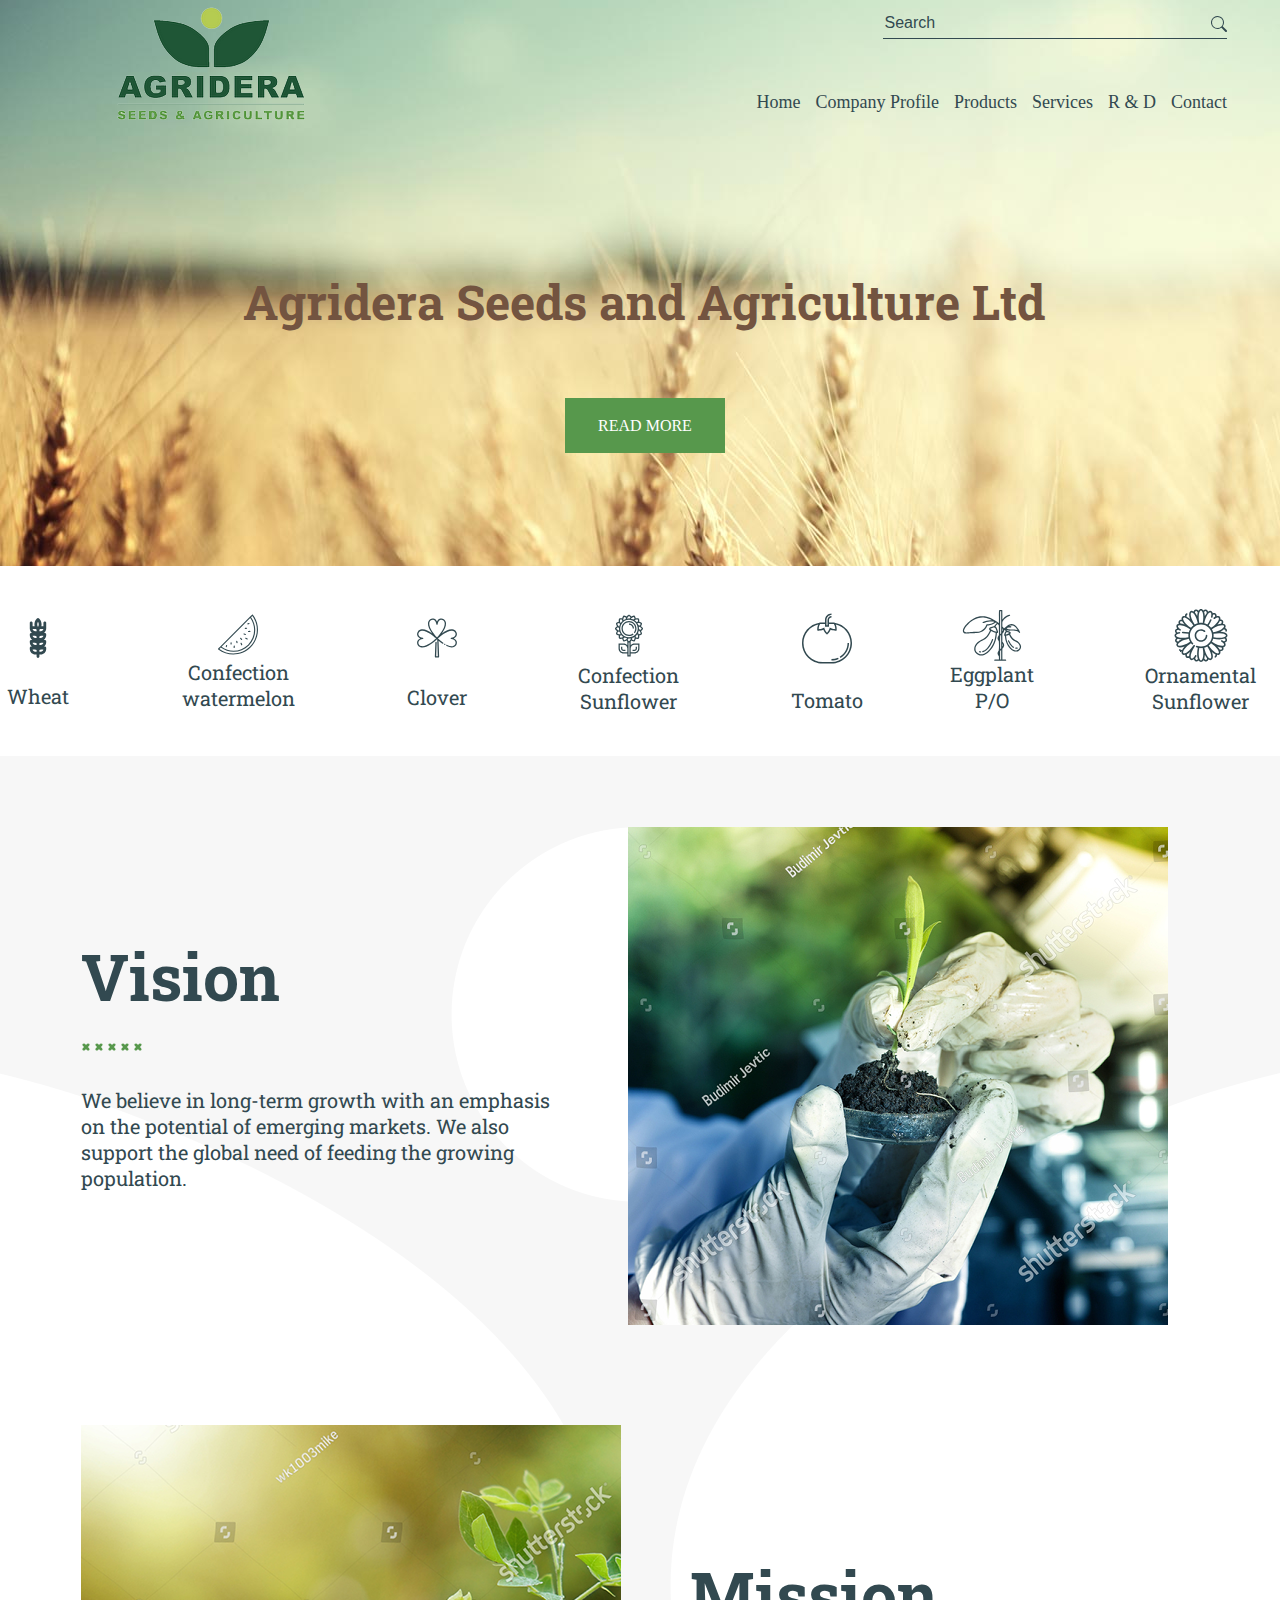
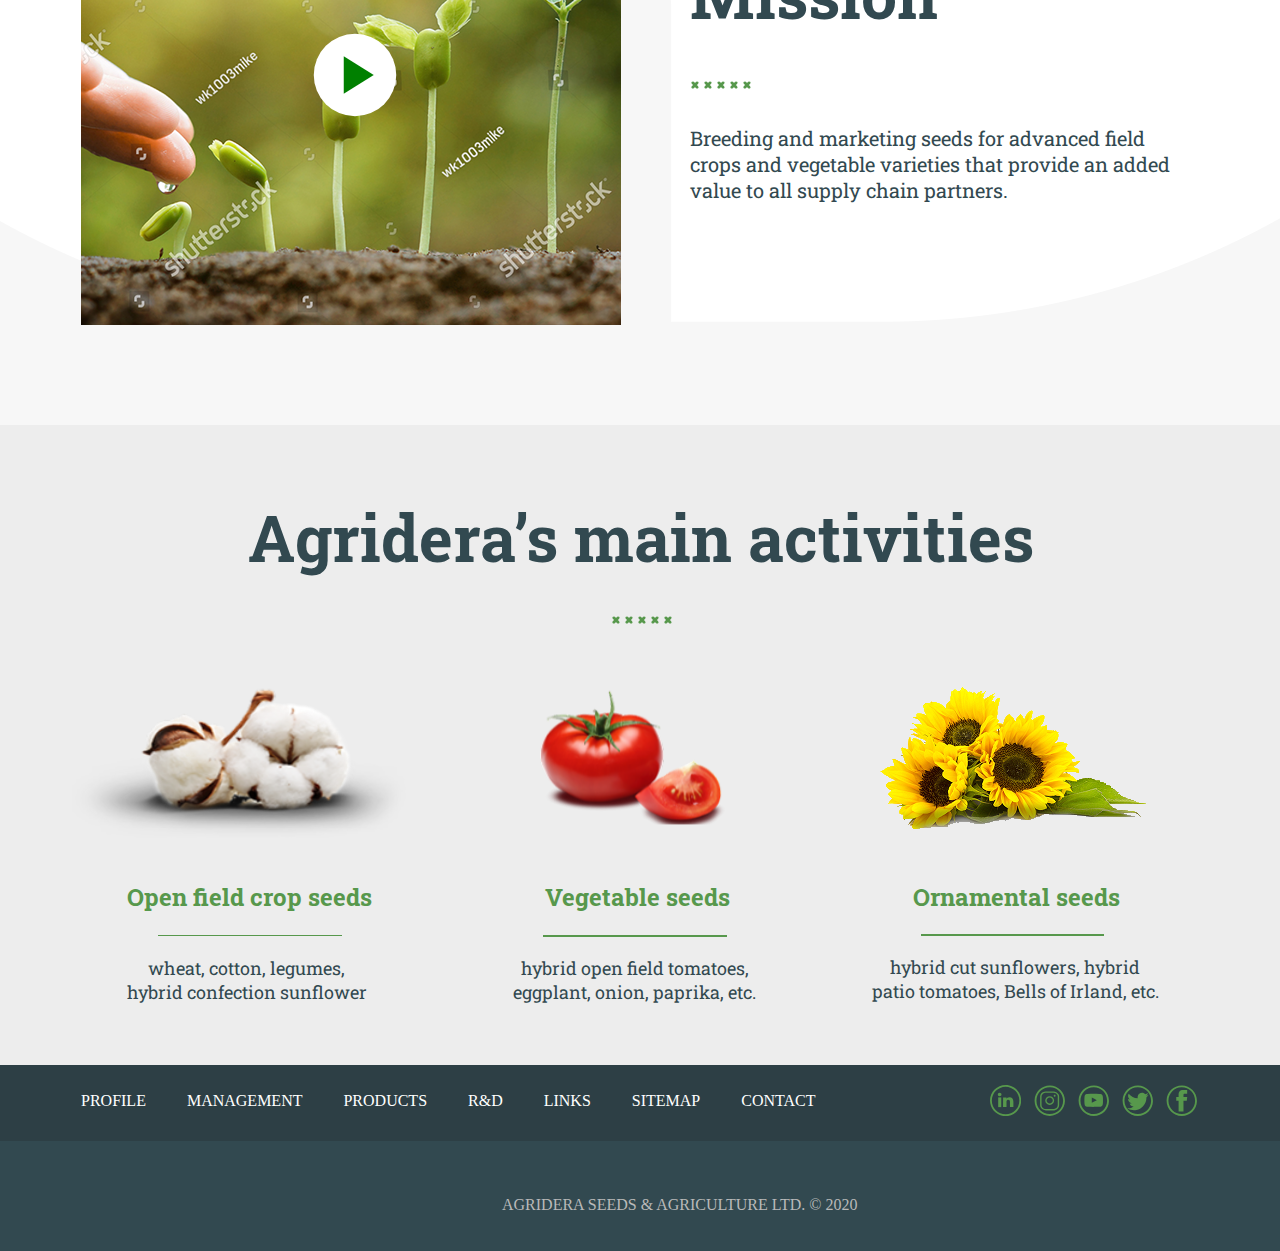
==== commit 478b256f: "Pr3" ====
--- a/index.html
+++ b/index.html
@@ -82,7 +82,7 @@
         <p><a href="/tomato_all.html">Tomato</a></p>
        </div>
        <div class="Eggplant">
-        <svg version="1.0" xmlns="http://www.w3.org/2000/svg" width="338.000000pt" height="295.000000pt" viewBox="0 0 338.000000 295.000000" preserveAspectRatio="xMidYMid meet">
+        <svg version="1.0" xmlns="http://www.w3.org/2000/svg" width="60px" height="60px" viewBox="0 0 338.000000 295.000000" preserveAspectRatio="xMidYMid meet">
         <g transform="translate(0.000000,295.000000) scale(0.100000,-0.100000)" fill="#000000" stroke="none"> <path d="M2102 2938 c-9 -9 -12 -107 -12 -381 l0 -370 -24 24 c-13 13 -41 34 -62 47 -130 78 -216 128 -264 156 -94 54 -240 114 -350 142 -91 24 -124 28 -255 28 -199 1 -304 -23 -477 -109 -248 -124 -520 -380 -615 -582 -64 -133 -49 -233 41 -285 50 -28 132 -30 411 -10 99 7 239 17 310 22 202 14 331 63 448 170 58 53 125 149 152 216 l16 41 72 6 c143 13 291 68 373 140 43 37 44 38 74 22 16 -8 30 -18 30 -21 0 -3 -23 -26 -50 -51 -28 -25 -62 -64 -75 -87 -20 -34 -30 -42 -57 -44 -18 -1 -62 -16 -97 -32 -35 -17 -70 -30 -78 -30 -29 0 -71 -30 -87 -64 -21 -44 -21 -39 15 -81 l31 -35 -32 -76 c-83 -189 -227 -354 -367 -419 -195 -91 -256 -130 -351 -225 -134 -135 -190 -311 -147 -457 31 -105 158 -232 263 -263 275 -82 613 140 840 551 101 184 174 429 188 637 7 98 8 102 30 102 42 0 57 63 30 123 -8 18 -22 58 -31 91 -18 65 -52 125 -84 147 l-20 14 27 39 c15 21 46 54 69 73 l42 35 28 -43 28 -42 3 -279 3 -278 -25 -33 c-35 -46 -56 -100 -56 -144 0 -42 37 -130 63 -152 26 -21 26 -551 0 -572 -26 -22 -63 -110 -63 -152 0 -44 21 -98 55 -143 23 -30 25 -42 25 -128 l0 -96 -130 0 c-114 0 -130 -2 -139 -18 -6 -11 -6 -24 0 -35 9 -16 38 -17 344 -17 310 0 335 1 344 18 6 11 6 24 0 35 -9 14 -26 17 -114 17 l-105 0 0 311 0 311 25 30 c35 42 63 97 75 151 14 63 -9 136 -61 192 l-39 42 0 227 0 226 45 66 c25 36 45 71 45 77 0 27 22 87 31 87 6 0 27 -16 46 -35 l35 -35 -25 -30 c-33 -39 -81 -183 -73 -217 4 -14 15 -27 25 -30 15 -4 20 -19 25 -81 30 -334 230 -669 472 -788 72 -36 84 -39 163 -39 70 0 94 5 128 23 127 67 186 184 158 313 -26 122 -158 262 -305 324 -138 59 -225 148 -299 309 l-22 48 20 22 c12 12 21 30 21 40 0 22 -53 76 -74 76 -9 0 -33 9 -53 20 -21 11 -47 20 -59 20 -13 0 -33 14 -49 36 -16 20 -24 35 -19 32 5 -2 32 -15 59 -28 47 -23 59 -24 195 -23 156 3 309 -15 379 -43 23 -9 57 -34 75 -56 36 -42 78 -50 84 -16 5 25 -42 122 -103 213 -133 201 -296 300 -451 275 -99 -16 -167 -57 -298 -178 -71 -65 -82 -72 -91 -56 -5 10 -27 36 -47 59 l-38 42 0 129 c0 126 1 130 32 184 63 112 211 234 332 274 70 24 86 34 86 56 0 36 -31 41 -101 16 -120 -42 -188 -86 -284 -182 l-65 -67 0 266 c0 232 -2 266 -16 271 -29 11 -160 6 -172 -6z m118 -695 l0 -637 -22 -23 c-12 -13 -25 -23 -30 -23 -4 0 -8 297 -8 660 l0 660 30 0 30 0 0 -637z m-940 262 c111 -18 242 -60 337 -109 l68 -34 -70 -6 c-164 -16 -312 -45 -420 -84 -53 -19 -70 -47 -42 -71 12 -9 37 -5 118 17 172 49 286 65 412 60 62 -2 120 -9 130 -15 17 -9 14 -13 -28 -41 -27 -18 -72 -41 -102 -52 -56 -21 -204 -50 -255 -50 -44 0 -65 -16 -78 -57 -44 -138 -162 -262 -306 -321 -89 -37 -166 -50 -344 -57 -80 -4 -221 -13 -315 -21 -93 -8 -189 -12 -213 -8 -52 8 -88 35 -97 73 -8 36 20 120 66 196 46 78 242 281 348 361 93 70 295 174 376 194 169 42 269 48 415 25z m1656 -473 c55 -28 139 -105 191 -176 24 -32 42 -60 40 -62 -1 -2 -32 4 -67 13 -48 12 -116 17 -255 17 -176 1 -193 3 -237 24 -25 13 -52 30 -58 37 -20 24 50 48 152 53 93 4 115 15 103 51 -8 25 -39 34 -99 30 -51 -5 -50 -1 7 24 56 23 166 18 223 -11z m-1084 -102 c32 -15 62 -65 78 -130 8 -30 20 -64 27 -76 7 -11 11 -23 7 -26 -3 -3 -33 0 -66 8 -134 32 -320 132 -297 161 6 7 20 13 30 13 10 0 45 13 76 30 61 31 106 37 145 20z m468 -130 c0 -25 -7 -55 -15 -66 -13 -17 -14 -11 -14 66 0 77 1 83 14 66 8 -11 15 -41 15 -66z m-622 -99 c32 -16 90 -39 130 -51 l72 -22 0 -44 c0 -71 -29 -254 -54 -344 -101 -361 -333 -679 -588 -804 -169 -83 -315 -66 -430 50 -71 70 -93 122 -92 219 0 69 4 89 32 146 64 133 216 265 385 335 45 19 106 51 137 71 117 77 229 219 306 388 22 47 40 85 42 85 1 0 28 -13 60 -29z m939 -53 c29 -13 53 -26 53 -30 0 -12 -161 -88 -186 -88 -26 0 -29 9 -14 59 24 85 56 98 147 59z m83 -214 c28 -56 67 -110 110 -157 58 -62 83 -80 182 -129 138 -68 214 -132 257 -220 51 -101 40 -178 -35 -251 -52 -51 -110 -71 -176 -64 -249 30 -509 397 -543 768 l-7 76 43 12 c33 8 119 43 125 50 0 1 20 -38 44 -85z m-500 -317 l0 -383 -30 -29 -30 -29 0 389 c0 385 0 389 22 412 12 13 25 23 30 23 4 0 8 -172 8 -383z m100 -197 c0 -25 -7 -55 -15 -66 -13 -17 -14 -11 -14 66 0 77 1 83 14 66 8 -11 15 -41 15 -66z m-100 -565 l0 -275 -30 0 -30 0 0 247 0 247 27 28 c15 15 28 28 30 28 2 0 3 -124 3 -275z"/>
         <path d="M1697 1263 c-3 -5 -20 -44 -38 -88 -126 -307 -308 -527 -485 -589 -47 -16 -63 -38 -45 -60 20 -24 51 -19 132 21 151 75 310 264 423 504 85 181 92 219 42 219 -14 0 -27 -3 -29 -7z"/>
         <path d="M933 554 c-9 -25 10 -48 48 -56 69 -15 112 19 69 54 -29 24 -108 25 -117 2z"/>
@@ -186,8 +186,8 @@
         </button>
     </div>
     <footer id="home-footer">
-        <p class="p1">AGRIDERA SEEDS & AGRICULTURE LTD. © 2020</p>
+        <p>AGRIDERA SEEDS & AGRICULTURE LTD. © 2020</p>
     </footer>
     <script src="https://cdn.jsdelivr.net/npm/bootstrap@5.3.3/dist/js/bootstrap.bundle.min.js" crossorigin="anonymous"></script>
 </body>
-</html>
+</html>--- a/css/header.css
+++ b/css/header.css
@@ -1,4 +1,5 @@
-header{
+/* Star home */
+#home-header{
     position: absolute;
     height: 113px;
     width: 1127px;
@@ -8,14 +9,14 @@
     justify-content: space-between;
 }
 
-header .logo{
+#home-header .logo{
     position: relative;
     left: 0px;
     width: 226px;
     height: 113px;
 }
 
-.search-container {
+#home-header .search-container {
     position: relative;
     display: flex;
     flex-direction: column;
@@ -23,10 +24,10 @@
     top: 0px;
 }
 
-.search {
+#home-header .search {
     position: relative;
     left: 126px;
-    top: 0px;
+    top: 0.3px;
     height: 29px;
     width: 324px;
     border: none;
@@ -37,12 +38,12 @@
     color: #324950;
 }
 
-.search::placeholder {
+#home-header .search::placeholder {
     color: #324950; 
     opacity: 1; 
 }
 
-.search-icon {
+#home-header .search-icon {
     position: absolute;
     left: 454px;
     top: 8.9px;
@@ -54,17 +55,17 @@
     border-bottom: 1px solid #324950;
 }
 
-.search-icon svg{
+#home-header .search-icon svg{
     fill: #324950;
 }
 
 
-header nav {
+#home-header nav {
     align-self: end; 
     margin-top: 53px; 
 }
 
-header nav ul {
+#home-header nav ul {
     list-style: none;
     font-size: 18px;
     padding: 0;
@@ -73,25 +74,41 @@
     gap: 15px;
 }
 
-header nav ul li a {
+#home-header nav ul li a {
     color: #324950;
     text-decoration: none;
     font-family: 'Heebo';
 }
 
 
-header nav ul li a:hover {
+#home-header nav ul li a:hover {
     background-color: #d4e7b5; 
     color: #2c3a2f; 
 }
 
-.Banner{
+#home-header label {
+    display: none;
+}
+
+#home-header #burger-toggle {
+    display: none;
+}
+
+#home-header .burger {
+    display: none;
+}
+
+.H-Banner{
     position: absolute;
     top: 0;
     left: 0;
     width: 1920px;
     height: 850px;
     z-index: -1;
+}
+
+.H-Banner img {
+    object-fit: cover;
 }
 
 .Group_29{
@@ -124,4 +141,2022 @@
     background-color: #57984C;
     border: none;
     cursor: pointer;
+}
+
+@media(max-width: 1600px) {
+    #home-header{
+        position: absolute;
+        height: 113px;
+        width: 1127px;
+        left: 250px;
+        top: 7px;
+        display: flex;
+        justify-content: space-between;
+    }
+    
+    #home-header .logo{
+        position: relative;
+        left: 0px;
+        width: 226px;
+        height: 113px;
+    }
+    
+    #home-header .search-container {
+        position: relative;
+        display: flex;
+        flex-direction: column;
+        align-items: start;
+        top: 0px;
+    }
+    
+    #home-header .search {
+        position: relative;
+        left: 126px;
+        top: 0px;
+        height: 29px;
+        width: 324px;
+        border: none;
+        border-bottom: 1px solid #324950;
+        background: transparent;
+        font-size: 16px;
+        outline: none;
+        color: #324950;
+    }
+    
+    #home-header .search::placeholder {
+        color: #324950; 
+        opacity: 1; 
+    }
+    
+    #home-header .search-icon {
+        position: absolute;
+        left: 454px;
+        top: 8.9px;
+        padding: 0px 0px 3px 0px;
+        cursor: pointer;
+        border: none;
+        background: none;
+        box-shadow: none;
+        border-bottom: 1px solid #324950;
+    }
+    
+    #home-header .search-icon svg{
+        fill: #324950;
+    }
+    
+    
+    #home-header nav {
+        align-self: end; 
+        margin-top: 53px; 
+    }
+    
+    #home-header nav ul {
+        list-style: none;
+        font-size: 18px;
+        padding: 0;
+        margin: 0;
+        display: flex;
+        gap: 15px;
+    }
+    
+    #home-header nav ul li a {
+        color: #324950;
+        text-decoration: none;
+        font-family: 'Heebo';
+    }
+    
+    
+    #home-header nav ul li a:hover {
+        background-color: #d4e7b5; 
+        color: #2c3a2f; 
+    }
+    
+    .H-Banner {
+        width: 100%; 
+        height: 850px; 
+        overflow: hidden; 
+    }
+    
+    .H-Banner img {
+        width: 100%;
+        height: 100%;
+        object-fit: cover; 
+        object-position: 0%; 
+        display: block;
+    } 
+    
+    .Group_29{
+        position: absolute;
+        display: flex;
+        flex-direction: column;
+        justify-content: flex-start;
+        left: 397px;
+        top: 270px;
+        width: 804px;
+        height: 183px;
+        align-items: flex-start;
+    }
+    
+    .Group_29 h1 {
+        font-size: 48px;
+        color: #735440;
+        font-family: 'Roboto Slab';
+        margin: 0 0 0px 0;
+    }
+    
+    .Group_29 button {
+        margin-top: auto; 
+        align-self: center;
+        width: 160px;
+        height: 55px;
+        color: #FFFFFF;
+        font-family: 'Roboto';
+        font-size: 16px;
+        background-color: #57984C;
+        border: none;
+        cursor: pointer;
+    }
+}
+
+@media(max-width: 1480px){
+    #home-header{
+        position: absolute;
+        height: 113px;
+        width: 1127px;
+        left: 240px;
+        top: 7px;
+        display: flex;
+        justify-content: space-between;
+    }
+    
+    #home-header .logo{
+        position: relative;
+        left: 0px;
+        width: 226px;
+        height: 113px;
+    }
+    
+    #home-header .search-container {
+        position: relative;
+        display: flex;
+        flex-direction: column;
+        align-items: start;
+        top: 0px;
+    }
+    
+    #home-header .search {
+        position: relative;
+        left: 126px;
+        top: 0px;
+        height: 29px;
+        width: 324px;
+        border: none;
+        border-bottom: 1px solid #324950;
+        background: transparent;
+        font-size: 16px;
+        outline: none;
+        color: #324950;
+    }
+    
+    #home-header .search::placeholder {
+        color: #324950; 
+        opacity: 1; 
+    }
+    
+    #home-header .search-icon {
+        position: absolute;
+        left: 454px;
+        top: 8.9px;
+        padding: 0px 0px 3px 0px;
+        cursor: pointer;
+        border: none;
+        background: none;
+        box-shadow: none;
+        border-bottom: 1px solid #324950;
+    }
+    
+    #home-header .search-icon svg{
+        fill: #324950;
+    }
+    
+    
+    #home-header nav {
+        align-self: end; 
+        margin-top: 53px; 
+    }
+    
+    #home-header nav ul {
+        list-style: none;
+        font-size: 18px;
+        padding: 0;
+        margin: 0;
+        display: flex;
+        gap: 15px;
+    }
+    
+    #home-header nav ul li a {
+        color: #324950;
+        text-decoration: none;
+        font-family: 'Heebo';
+    }
+    
+    
+    #home-header nav ul li a:hover {
+        background-color: #d4e7b5; 
+        color: #2c3a2f; 
+    }
+    
+    .H-Banner {
+        width: 100%; 
+        height: 850px; 
+        overflow: hidden; 
+    }
+    
+    .H-Banner img {
+        width: 100%;
+        height: 100%;
+        object-fit: cover; 
+        object-position: 0%; 
+        display: block;
+    } 
+    
+    .Group_29{
+        position: absolute;
+        display: flex;
+        flex-direction: column;
+        justify-content: flex-start;
+        left: 339px;
+        top: 270px;
+        width: 804px;
+        height: 183px;
+        align-items: flex-start;
+    }
+    
+    .Group_29 h1 {
+        font-size: 48px;
+        color: #735440;
+        font-family: 'Roboto Slab';
+        margin: 0 0 0px 0;
+    }
+    
+    .Group_29 button {
+        margin-top: auto; 
+        align-self: center;
+        width: 160px;
+        height: 55px;
+        color: #FFFFFF;
+        font-family: 'Roboto';
+        font-size: 16px;
+        background-color: #57984C;
+        border: none;
+        cursor: pointer;
+    }
+}
+
+@media(max-width: 1280px) {
+    #home-header{
+        position: absolute;
+        height: 113px;
+        width: 1127px;
+        left: 100px;
+        top: 7px;
+        display: flex;
+        justify-content: space-between;
+    }
+    
+    #home-header .logo{
+        position: relative;
+        left: 0px;
+        width: 226px;
+        height: 113px;
+    }
+    
+    #home-header .search-container {
+        position: relative;
+        display: flex;
+        flex-direction: column;
+        align-items: start;
+        top: 0px;
+    }
+    
+    #home-header .search {
+        position: relative;
+        left: 126px;
+        top: 0px;
+        height: 29px;
+        width: 324px;
+        border: none;
+        border-bottom: 1px solid #324950;
+        background: transparent;
+        font-size: 16px;
+        outline: none;
+        color: #324950;
+    }
+    
+    #home-header .search::placeholder {
+        color: #324950; 
+        opacity: 1; 
+    }
+    
+    #home-header .search-icon {
+        position: absolute;
+        left: 454px;
+        top: 8.9px;
+        padding: 0px 0px 3px 0px;
+        cursor: pointer;
+        border: none;
+        background: none;
+        box-shadow: none;
+        border-bottom: 1px solid #324950;
+    }
+    
+    #home-header .search-icon svg{
+        fill: #324950;
+    }
+    
+    
+    #home-header nav {
+        align-self: end; 
+        margin-top: 53px; 
+    }
+    
+    #home-header nav ul {
+        list-style: none;
+        font-size: 18px;
+        padding: 0;
+        margin: 0;
+        display: flex;
+        gap: 15px;
+    }
+    
+    #home-header nav ul li a {
+        color: #324950;
+        text-decoration: none;
+        font-family: 'Heebo';
+    }
+    
+    
+    #home-header nav ul li a:hover {
+        background-color: #d4e7b5; 
+        color: #2c3a2f; 
+    }
+    
+    .H-Banner {
+        width: 100%; 
+        height: 850px; 
+        overflow: hidden; 
+    }
+    
+    .H-Banner img {
+        width: 100%;
+        height: 100%;
+        object-fit: cover; 
+        object-position: 0%; 
+        display: block;
+    } 
+    
+    .Group_29{
+        position: absolute;
+        display: flex;
+        flex-direction: column;
+        justify-content: flex-start;
+        left: 243px;
+        top: 270px;
+        width: 804px;
+        height: 183px;
+        align-items: flex-start;
+    }
+    
+    .Group_29 h1 {
+        font-size: 48px;
+        color: #735440;
+        font-family: 'Roboto Slab';
+        margin: 0 0 0px 0;
+    }
+    
+    .Group_29 button {
+        margin-top: auto; 
+        align-self: center;
+        width: 160px;
+        height: 55px;
+        color: #FFFFFF;
+        font-family: 'Roboto';
+        font-size: 16px;
+        background-color: #57984C;
+        border: none;
+        cursor: pointer;
+    }
+}
+
+@media(max-width: 1024px){
+    #home-header{
+        position: absolute;
+        height: 100px;
+        width: 370px;
+        top: 7px;
+        left: 260px;
+        display: flex;
+        flex-direction: column;
+        justify-content: space-between;
+    }
+    
+    #home-header .logo{
+        position: relative;
+        left: 40px;
+    }
+    
+    #home-header .search-container {
+        position: relative;
+        display: flex;
+        flex-direction: column;
+        align-items: start;
+        top: 0px;
+    }
+    
+    #home-header .search {
+        position: relative;
+        left: 0px;
+        top: 0px;
+        height: 29px;
+        width: 324px;
+        border: none;
+        border-bottom: 1px solid #324950;
+        background: transparent;
+        font-size: 16px;
+        outline: none;
+        color: #324950;
+        margin-top: 18px;
+    }
+    
+    #home-header .search::placeholder {
+        color: #324950; 
+        opacity: 1; 
+    }
+    
+    #home-header .search-icon {
+        position: absolute;
+        left: 328px;
+        top: 26.9px;
+        padding: 0px 0px 3px 0px;
+        cursor: pointer;
+        border: none;
+        background: none;
+        box-shadow: none;
+        border-bottom: 1px solid #324950;
+    }
+    
+    #home-header .search-icon svg{
+        fill: #324950;
+    }
+    
+    
+    #home-header .search-container nav { 
+        margin-top: 53px; 
+        display: none;
+    }
+    
+    #home-header .search-container nav ul {
+        list-style: none;
+        font-size: 18px;
+        padding: 0;
+        margin: 0;
+        display: flex;
+        gap: 15px;
+    }
+    
+    #home-header .search-container nav ul li a {
+        color: #324950;
+        text-decoration: none;
+        font-family: 'Heebo';
+    }
+    
+    
+    #home-header .search-container nav ul li a:hover {
+        background-color: #d4e7b5; 
+        color: #2c3a2f; 
+    }
+
+    #home-header .burger {
+        display: block;
+        position: absolute;
+        width: 130px;
+        top: 0px;
+        left: 370px;
+        z-index: 1000;
+        text-align: right;
+    }
+
+    #home-header .burger label {
+        position: relative;
+        display: flex;
+        height: 25px;
+        width: 25px;
+    }
+    
+    #home-header .burger label::after, label::before, label span {
+        position: absolute;
+        width: 100%;
+        height: 3px;
+        background-color: #324950;
+        transition: .3s;
+    }
+
+    #home-header .burger label::before {
+        content: "";
+        top: 1px;
+    }
+
+    #home-header .burger label::after {
+        content: "";
+        bottom: 1px;
+    }
+
+    #home-header .burger label span {
+        top: 11px;
+    }
+
+    #home-header .burger #burger-toggle:checked ~ label::after {
+        transform: rotate(45deg);
+        bottom: 10px;
+    }
+
+    #home-header .burger #burger-toggle:checked ~ label::before {
+        transform: rotate(-45deg);
+        top: 12px;
+    }
+
+    #home-header .burger #burger-toggle:checked ~ label span {
+        transform: rotate(-45deg);
+        top: 12px;
+    }
+
+    #home-header .burger #burger-toggle:checked ~ nav {
+        left: 0px;
+        right: 0;
+    }
+
+    #home-header .burger nav {
+        margin-top: 13px;
+        background-color: #324950;
+        position: absolute;
+        text-align: center;
+        width: 220px;
+        margin: 10px 0 0 0;
+        right: -130px;
+        left: -1110px;
+    }
+
+    #home-header .burger nav ul {
+        list-style: none;
+        font-size: 18px;
+        padding: 0;
+        margin: 0;
+        display: flex;
+        flex-direction: column;
+        gap: 10px;
+    }
+    
+    #home-header .burger nav ul li a {
+        color: #ffffff;
+        text-decoration: none;
+        font-family: 'Heebo';
+    }
+
+    #home-header nav ul li a:hover {
+        background-color: #d4e7b5; 
+        color: #2c3a2f; 
+    }
+
+    .H-Banner {
+        width: 100%; 
+        height: 850px; 
+        overflow: hidden; 
+    }
+    
+    .H-Banner img {
+        width: 100%;
+        height: 100%;
+        object-fit: cover; 
+        object-position: 0%; 
+        display: block;
+    }
+    
+    .Group_29{
+        position: absolute;
+        display: flex;
+        flex-direction: column;
+        justify-content: flex-start;
+        left: 180px;
+        top: 230px;
+        width: 670px;
+        height: 183px;
+        align-items: flex-start;
+    }
+    
+    .Group_29 h1 {
+        font-size: 40px;
+        color: #735440;
+        font-family: 'Roboto Slab';
+        margin: 0 0 0px 0;
+    }
+    
+    .Group_29 button {
+        margin-top: 25px; 
+        align-self: center;
+        width: 160px;
+        height: 55px;
+        color: #FFFFFF;
+        font-family: 'Roboto';
+        font-size: 14px;
+        background-color: #57984C;
+        border: none;
+        cursor: pointer;
+    }
+}
+
+@media(max-width: 768px){
+    #home-header{
+        position: absolute;
+        height: 100px;
+        width: 370px;
+        top: 7px;
+        left: 255px;
+        display: flex;
+        flex-direction: column;
+        justify-content: space-between;
+    }
+    
+    #home-header .logo{
+        position: relative;
+        left: 40.5px;
+        width: 190px;
+        height: 100px;
+    }
+
+    #home-header .logo img{
+        position: relative;
+        width: 190px;
+        height: 100px;
+    }
+    
+    #home-header .search-container {
+        position: relative;
+        display: flex;
+        flex-direction: column;
+        align-items: start;
+        top: 0px;
+    }
+    
+    #home-header .search {
+        position: relative;
+        left: -10px;
+        top: 0px;
+        height: 29px;
+        width: 324px;
+        border: none;
+        border-bottom: 1px solid #324950;
+        background: transparent;
+        font-size: 16px;
+        outline: none;
+        color: #324950;
+        margin-top: 18px;
+    }
+    
+    #home-header .search::placeholder {
+        color: #324950; 
+        opacity: 1; 
+    }
+    
+    #home-header .search-icon {
+        position: absolute;
+        left: 318px;
+        top: 26.9px;
+        padding: 0px 0px 3px 0px;
+        cursor: pointer;
+        border: none;
+        background: none;
+        box-shadow: none;
+        border-bottom: 1px solid #324950;
+    }
+    
+    #home-header .search-icon svg{
+        fill: #324950;
+    }
+    
+    
+    #home-header .search-container nav { 
+        margin-top: 53px; 
+        display: none;
+    }
+    
+    #home-header .search-container nav ul {
+        list-style: none;
+        font-size: 18px;
+        padding: 0;
+        margin: 0;
+        display: flex;
+        gap: 15px;
+    }
+    
+    #home-header .search-container nav ul li a {
+        color: #324950;
+        text-decoration: none;
+        font-family: 'Heebo';
+    }
+    
+    
+    #home-header .search-container nav ul li a:hover {
+        background-color: #d4e7b5; 
+        color: #2c3a2f; 
+    }
+
+    #home-header .burger {
+        display: block;
+        position: absolute;
+        width: 130px;
+        top: 0px;
+        left: 320px;
+        z-index: 1000;
+        text-align: right;
+    }
+
+    #home-header .burger label {
+        position: relative;
+        display: flex;
+        height: 25px;
+        width: 25px;
+    }
+    
+    #home-header .burger label::after, label::before, label span {
+        position: absolute;
+        width: 100%;
+        height: 3px;
+        background-color: #324950;
+        transition: .3s;
+    }
+
+    #home-header .burger label::before {
+        content: "";
+        top: 1px;
+    }
+
+    #home-header .burger label::after {
+        content: "";
+        bottom: 1px;
+    }
+
+    #home-header .burger label span {
+        top: 11px;
+    }
+
+    #home-header .burger #burger-toggle:checked ~ label::after {
+        transform: rotate(45deg);
+        bottom: 10px;
+    }
+
+    #home-header .burger #burger-toggle:checked ~ label::before {
+        transform: rotate(-45deg);
+        top: 12px;
+    }
+
+    #home-header .burger #burger-toggle:checked ~ label span {
+        transform: rotate(-45deg);
+        top: 12px;
+    }
+
+    #home-header .burger #burger-toggle:checked ~ nav {
+        left: -575px;
+        right: 0;
+    }
+
+    #home-header .burger nav {
+        margin-top: 13px;
+        background-color: #324950;
+        position: absolute;
+        text-align: center;
+        width: 768px;
+        height: 298px;
+        margin: 10px 0 0 0;
+        right: -130px;
+        left: -1344px;
+    }
+
+    #home-header .burger nav ul {
+        list-style: none;
+        font-size: 18px;
+        padding: 0;
+        margin: 10px 0 0 0;
+        display: flex;
+        flex-direction: column;
+        gap: 30px;
+    }
+    
+    #home-header .burger nav ul li a {
+        color: #ffffff;
+        text-decoration: none;
+        font-family: 'Heebo';
+    }
+
+    #home-header nav ul li a:hover {
+        background-color: #d4e7b5; 
+        color: #2c3a2f; 
+    }
+
+    .H-Banner {
+        width: 100%; 
+        height: 850px; 
+        overflow: hidden; 
+    }
+    
+    .H-Banner img {
+        width: 100%;
+        height: 100%;
+        object-fit: cover; 
+        object-position: 0%; 
+        display: block;
+    }
+    
+    .Group_29{
+        position: absolute;
+        display: flex;
+        flex-direction: column;
+        justify-content: flex-start;
+        left: 139px;
+        top: 195px;
+        width: 502px;
+        height: 183px;
+        align-items: flex-start;
+    }
+    
+    .Group_29 h1 {
+        font-size: 28px;
+        color: #735440;
+        font-family: 'Roboto Slab';
+        margin: 0 0 0px 25px;
+    }
+    
+    .Group_29 button {
+        margin-top: 25px; 
+        align-self: center;
+        width: 130px;
+        height: 55px;
+        color: #FFFFFF;
+        font-family: 'Roboto';
+        font-size: 14px;
+        background-color: #57984C;
+        border: none;
+        cursor: pointer;
+    }
+}
+
+@media(max-width: 640px){
+    #home-header{
+        position: absolute;
+        height: 100px;
+        width: 370px;
+        top: 7px;
+        left: 191px;
+        display: flex;
+        flex-direction: column;
+        justify-content: space-between;
+    }
+    
+    #home-header .logo{
+        position: relative;
+        left: 50px;
+        width: 170px;
+        height: 90px;
+    }
+
+    #home-header .logo img{
+        position: relative;
+        width: 170px;
+        height: 90px;
+    }
+    
+    #home-header .search-container {
+        position: relative;
+        display: flex;
+        flex-direction: column;
+        align-items: start;
+        top: 0px;
+    }
+    
+    #home-header .search {
+        position: relative;
+        left: -10px;
+        top: 0px;
+        height: 29px;
+        width: 260px;
+        border: none;
+        border-bottom: 1px solid #324950;
+        background: transparent;
+        font-size: 16px;
+        outline: none;
+        color: #324950;
+        margin-top: 10px;
+    }
+    
+    #home-header .search::placeholder {
+        color: #324950; 
+        opacity: 1; 
+    }
+    
+    #home-header .search-icon {
+        position: absolute;
+        left: 254px;
+        top: 18.9px;
+        padding: 0px 0px 3px 0px;
+        cursor: pointer;
+        border: none;
+        background: none;
+        box-shadow: none;
+        border-bottom: 1px solid #324950;
+    }
+    
+    #home-header .search-icon svg{
+        fill: #324950;
+    }
+    
+    
+    #home-header .search-container nav { 
+        margin-top: 53px; 
+        display: none;
+    }
+    
+    #home-header .search-container nav ul {
+        list-style: none;
+        font-size: 18px;
+        padding: 0;
+        margin: 0;
+        display: flex;
+        gap: 15px;
+    }
+    
+    #home-header .search-container nav ul li a {
+        color: #324950;
+        text-decoration: none;
+        font-family: 'Heebo';
+    }
+    
+    
+    #home-header .search-container nav ul li a:hover {
+        background-color: #d4e7b5; 
+        color: #2c3a2f; 
+    }
+
+    #home-header .burger {
+        display: block;
+        position: absolute;
+        width: 130px;
+        top: 0px;
+        left: 245px;
+        z-index: 1000;
+        text-align: right;
+    }
+
+    #home-header .burger label {
+        position: relative;
+        display: flex;
+        height: 25px;
+        width: 25px;
+    }
+    
+    #home-header .burger label::after, label::before, label span {
+        position: absolute;
+        width: 100%;
+        height: 3px;
+        background-color: #324950;
+        transition: .3s;
+    }
+
+    #home-header .burger label::before {
+        content: "";
+        top: 1px;
+    }
+
+    #home-header .burger label::after {
+        content: "";
+        bottom: 1px;
+    }
+
+    #home-header .burger label span {
+        top: 11px;
+    }
+
+    #home-header .burger #burger-toggle:checked ~ label::after {
+        transform: rotate(45deg);
+        bottom: 10px;
+    }
+
+    #home-header .burger #burger-toggle:checked ~ label::before {
+        transform: rotate(-45deg);
+        top: 12px;
+    }
+
+    #home-header .burger #burger-toggle:checked ~ label span {
+        transform: rotate(-45deg);
+        top: 12px;
+    }
+
+    #home-header .burger #burger-toggle:checked ~ nav {
+        left: -436px;
+        right: 0;
+    }
+
+    #home-header .burger nav {
+        margin-top: 13px;
+        background-color: #324950;
+        position: absolute;
+        text-align: center;
+        width: 640px;
+        height: 241px;
+        margin: 10px 0 0 0;
+        right: -130px;
+        left: -1344px;
+    }
+
+    #home-header .burger nav ul {
+        list-style: none;
+        font-size: 16px;
+        padding: 0;
+        margin: 10px 0 0 0;
+        display: flex;
+        flex-direction: column;
+        gap: 23px;
+    }
+    
+    #home-header .burger nav ul li a {
+        color: #ffffff;
+        text-decoration: none;
+        font-family: 'Heebo';
+    }
+
+    #home-header nav ul li a:hover {
+        background-color: #d4e7b5; 
+        color: #2c3a2f; 
+    }
+
+    .H-Banner{
+        position: absolute;
+        top: 0;
+        left: 0;
+        width: 640px;
+        height: 284px;
+        z-index: -1;
+    }
+    
+    .Group_29{
+        position: absolute;
+        display: flex;
+        flex-direction: column;
+        justify-content: flex-start;
+        left: 176px;
+        top: 150px;
+        width: 300px;
+        height: 123px;
+        align-items: flex-start;
+    }
+    
+    .Group_29 h1 {
+        font-size: 22px;
+        color: #735440;
+        font-family: 'Roboto Slab';
+        margin: 0 0 0px 0px;
+        text-align: center;
+    }
+    
+    .Group_29 button {
+        margin-top: 23px; 
+        align-self: center;
+        width: 90px;
+        height: 40px;
+        color: #FFFFFF;
+        font-family: 'Roboto';
+        font-size: 11px;
+        background-color: #57984C;
+        border: none;
+        cursor: pointer;
+    }
+}
+
+@media(max-width: 480px){
+    #home-header{
+        position: absolute;
+        height: 145px;
+        width: 255px;
+        top: 7px;
+        left: 121px;
+        display: flex;
+        flex-direction: column;
+        justify-content: space-between;
+    }
+    
+    #home-header .logo{
+        position: relative;
+        left: 45px;
+        width: 160px;
+        height: 80px;
+    }
+
+    #home-header .logo img{
+        position: relative;
+        width: 100%;
+        height: 100%;
+    }
+    
+    #home-header .search-container {
+        position: relative;
+        display: flex;
+        flex-direction: column;
+        align-items: start;
+        top: 0px;
+    }
+    
+    #home-header .search {
+        position: relative;
+        left: 0px;
+        top: 0px;
+        height: 29px;
+        width: 230px;
+        border: none;
+        border-bottom: 1px solid #324950;
+        background: transparent;
+        font-size: 12px;
+        outline: none;
+        margin: 0 0 0 0;
+    }
+    
+    #home-header .search::placeholder {
+        color: #324950; 
+        opacity: 1; 
+    }
+    
+    #home-header .search-icon {
+        position: absolute;
+        left: 234px;
+        top: 8.9px;
+        padding: 0px 0px 3px 0px;
+        cursor: pointer;
+        border: none;
+        background: none;
+        box-shadow: none;
+        border-bottom: 1px solid #324950;
+    }
+    
+    #home-header .search-icon svg{
+        fill: #324950;
+    }
+    
+    
+    #home-header .search-container nav { 
+        margin-top: 53px; 
+        display: none;
+    }
+    
+    #home-header .search-container nav ul {
+        list-style: none;
+        font-size: 18px;
+        padding: 0;
+        margin: 0;
+        display: flex;
+        gap: 15px;
+    }
+    
+    #home-header .search-container nav ul li a {
+        color: #324950;
+        text-decoration: none;
+        font-family: 'Heebo';
+    }
+    
+    
+    #home-header .search-container nav ul li a:hover {
+        background-color: #d4e7b5; 
+        color: #2c3a2f; 
+    }
+
+    #home-header .burger {
+        display: block;
+        position: absolute;
+        width: 130px;
+        top: 0px;
+        left: 225px;
+        z-index: 1000;
+        text-align: right;
+    }
+
+    #home-header .burger label {
+        position: relative;
+        display: flex;
+        height: 25px;
+        width: 25px;
+    }
+    
+    #home-header .burger label::after, label::before, label span {
+        position: absolute;
+        width: 100%;
+        height: 3px;
+        background-color: #324950;
+        transition: .3s;
+    }
+
+    #home-header .burger label::before {
+        content: "";
+        top: 1px;
+    }
+
+    #home-header .burger label::after {
+        content: "";
+        bottom: 1px;
+    }
+
+    #home-header .burger label span {
+        top: 11px;
+    }
+
+    #home-header .burger #burger-toggle:checked ~ label::after {
+        transform: rotate(45deg);
+        bottom: 10px;
+    }
+
+    #home-header .burger #burger-toggle:checked ~ label::before {
+        transform: rotate(-45deg);
+        top: 12px;
+    }
+
+    #home-header .burger #burger-toggle:checked ~ label span {
+        transform: rotate(-45deg);
+        top: 12px;
+    }
+
+    #home-header .burger #burger-toggle:checked ~ nav {
+        left: -346px;
+        right: 0;
+    }
+
+    #home-header .burger nav {
+        margin-top: 13px;
+        background-color: #324950;
+        position: absolute;
+        text-align: center;
+        width: 480px;
+        height: 225px;
+        margin: 10px 0 0 0;
+        right: -130px;
+        left: -1344px;
+    }
+
+    #home-header .burger nav ul {
+        list-style: none;
+        font-size: 16px;
+        padding: 0;
+        margin: 10px 0 0 0;
+        display: flex;
+        flex-direction: column;
+        gap: 20px;
+    }
+    
+    #home-header .burger nav ul li a {
+        color: #ffffff;
+        text-decoration: none;
+        font-family: 'Heebo';
+    }
+
+    #home-header nav ul li a:hover {
+        background-color: #d4e7b5; 
+        color: #2c3a2f; 
+    }
+
+    .H-Banner {
+        width: 100%; 
+        height: 850px; 
+        overflow: hidden; 
+    }
+    
+    .H-Banner img {
+        width: 100%;
+        height: 100%;
+        object-fit: cover; 
+        object-position: 0%; 
+        display: block;
+    } 
+    
+    .Group_29{
+        position: absolute;
+        display: flex;
+        flex-direction: column;
+        justify-content: flex-start;
+        left: 135px;
+        top: 238px;
+        width: 215px;
+        height: 190px;
+        align-items: flex-start;
+    }
+    
+    .Group_29 h1 {
+        font-size: 28px;
+        color: #735440;
+        font-family: 'Roboto Slab';
+        margin: 0 0 0px 0px;
+        text-align: center;
+    }
+    
+    .Group_29 button {
+        margin-top: 12px; 
+        align-self: center;
+        width: 100px;
+        height: 50px;
+        color: #FFFFFF;
+        font-family: 'Roboto';
+        font-size: 12px;
+        background-color: #57984C;
+        border: none;
+        cursor: pointer;
+    }
+}
+
+@media(max-width: 400px){
+    #home-header{
+        position: absolute;
+        height: 145px;
+        width: 255px;
+        top: 7px;
+        left: 81px;
+        display: flex;
+        flex-direction: column;
+        justify-content: space-between;
+    }
+    
+    #home-header .logo{
+        position: relative;
+        left: 45px;
+        width: 160px;
+        height: 80px;
+    }
+
+    #home-header .logo img{
+        position: relative;
+        width: 100%;
+        height: 100%;
+    }
+    
+    #home-header .search-container {
+        position: relative;
+        display: flex;
+        flex-direction: column;
+        align-items: start;
+        top: 0px;
+    }
+    
+    #home-header .search {
+        position: relative;
+        left: 0px;
+        top: 0px;
+        height: 29px;
+        width: 230px;
+        border: none;
+        border-bottom: 1px solid #324950;
+        background: transparent;
+        font-size: 12px;
+        outline: none;
+        margin: 0 0 0 0;
+    }
+    
+    #home-header .search::placeholder {
+        color: #324950; 
+        opacity: 1; 
+    }
+    
+    #home-header .search-icon {
+        position: absolute;
+        left: 234px;
+        top: 8.9px;
+        padding: 0px 0px 3px 0px;
+        cursor: pointer;
+        border: none;
+        background: none;
+        box-shadow: none;
+        border-bottom: 1px solid #324950;
+    }
+    
+    #home-header .search-icon svg{
+        fill: #324950;
+    }
+    
+    
+    #home-header .search-container nav { 
+        margin-top: 53px; 
+        display: none;
+    }
+    
+    #home-header .search-container nav ul {
+        list-style: none;
+        font-size: 18px;
+        padding: 0;
+        margin: 0;
+        display: flex;
+        gap: 15px;
+    }
+    
+    #home-header .search-container nav ul li a {
+        color: #324950;
+        text-decoration: none;
+        font-family: 'Heebo';
+    }
+    
+    
+    #home-header .search-container nav ul li a:hover {
+        background-color: #d4e7b5; 
+        color: #2c3a2f; 
+    }
+
+    #home-header .burger {
+        display: block;
+        position: absolute;
+        width: 26px;
+        top: 0px;
+        left: 225px;
+        z-index: 1000;
+        text-align: right;
+    }
+
+    #home-header .burger label {
+        position: relative;
+        display: flex;
+        height: 25px;
+        width: 25px;
+    }
+    
+    #home-header .burger label::after, label::before, label span {
+        position: absolute;
+        width: 100%;
+        height: 3px;
+        background-color: #324950;
+        transition: .3s;
+    }
+
+    #home-header .burger label::before {
+        content: "";
+        top: 1px;
+    }
+
+    #home-header .burger label::after {
+        content: "";
+        bottom: 1px;
+    }
+
+    #home-header .burger label span {
+        top: 11px;
+    }
+
+    #home-header .burger #burger-toggle:checked ~ label::after {
+        transform: rotate(45deg);
+        bottom: 10px;
+    }
+
+    #home-header .burger #burger-toggle:checked ~ label::before {
+        transform: rotate(-45deg);
+        top: 12px;
+    }
+
+    #home-header .burger #burger-toggle:checked ~ label span {
+        transform: rotate(-45deg);
+        top: 12px;
+    }
+
+    #home-header .burger #burger-toggle:checked ~ nav {
+        left: -306px;
+        right: 0;
+    }
+
+    #home-header .burger nav {
+        margin-top: 13px;
+        background-color: #324950;
+        position: absolute;
+        text-align: center;
+        width: 400px;
+        height: 225px;
+        margin: 10px 0 0 0;
+        right: -130px;
+        left: -1344px;
+    }
+
+    #home-header .burger nav ul {
+        list-style: none;
+        font-size: 16px;
+        padding: 0;
+        margin: 10px 0 0 0;
+        display: flex;
+        flex-direction: column;
+        gap: 20px;
+    }
+    
+    #home-header .burger nav ul li a {
+        color: #ffffff;
+        text-decoration: none;
+        font-family: 'Heebo';
+    }
+
+    #home-header nav ul li a:hover {
+        background-color: #d4e7b5; 
+        color: #2c3a2f; 
+    }
+
+    .H-Banner {
+        width: 100%; 
+        height: 850px; 
+        overflow: hidden; 
+    }
+    
+    .H-Banner img {
+        width: 100%;
+        height: 100%;
+        object-fit: cover; 
+        object-position: 0%; 
+        display: block;
+    } 
+    
+    .Group_29{
+        position: absolute;
+        display: flex;
+        flex-direction: column;
+        justify-content: flex-start;
+        left: 99px;
+        top: 238px;
+        width: 215px;
+        height: 190px;
+        align-items: flex-start;
+    }
+    
+    .Group_29 h1 {
+        font-size: 28px;
+        color: #735440;
+        font-family: 'Roboto Slab';
+        margin: 0 0 0px 0px;
+        text-align: center;
+    }
+    
+    .Group_29 button {
+        margin-top: 12px; 
+        align-self: center;
+        width: 100px;
+        height: 50px;
+        color: #FFFFFF;
+        font-family: 'Roboto';
+        font-size: 12px;
+        background-color: #57984C;
+        border: none;
+        cursor: pointer;
+    }
+}
+
+@media(max-width: 320px){
+    #home-header{
+        position: absolute;
+        height: 170px;
+        width: 100%;
+        top: 7px;
+        left: 0;
+        display: flex;
+        flex-direction: column;
+        justify-content:flex-start;
+    }
+    
+    #home-header .logo{
+        position: relative;
+        left: 86px;
+        width: 160px;
+        height: 80px;
+    }
+
+    #home-header .logo img{
+        position: relative;
+        width: 100%;
+        height: 100%;
+    }
+    
+    #home-header .search-container {
+        position: relative;
+        display: flex;
+        flex-direction: column;
+        align-items: start;
+        width: 200px;
+        top: 0px;
+        left: 40px;
+        padding-top: 60px;
+    }
+    
+    #home-header .search {
+        position: relative;
+        left: 0px;
+        top: 0px;
+        height: 19px;
+        width: 210px;
+        border: none;
+        border-bottom: 1px solid #324950;
+        background: transparent;
+        font-size: 16px;
+        outline: none;
+        margin: 0 0 0 0;
+    }
+    
+    #home-header .search::placeholder {
+        color: #324950; 
+        opacity: 1; 
+    }
+    
+    #home-header .search-icon {
+        position: absolute;
+        left: 214px;
+        top: 59px;
+        padding: 0px 0px 3.7px 0px;
+        cursor: pointer;
+        border: none;
+        background: none;
+        box-shadow: none;
+        border-bottom: 1px solid #324950;
+    }
+    
+    #home-header .search-icon svg{
+        width: 15px;
+        height: 15px;
+        fill: #324950;
+    }
+    
+    
+    #home-header .search-container nav { 
+        margin-top: 53px; 
+        display: none;
+    }
+    
+    #home-header .search-container nav ul {
+        list-style: none;
+        font-size: 18px;
+        padding: 0;
+        margin: 0;
+        display: flex;
+        gap: 15px;
+    }
+    
+    #home-header .search-container nav ul li a {
+        color: #324950;
+        text-decoration: none;
+        font-family: 'Heebo';
+    }
+    
+    
+    #home-header .search-container nav ul li a:hover {
+        background-color: #d4e7b5; 
+        color: #2c3a2f; 
+    }
+
+    #home-header .burger {
+        display: block;
+        position: absolute;
+        width: 30px;
+        top: 0px;
+        left: 244px;
+        z-index: 1000;
+        text-align: right;
+    }
+
+    #home-header .burger label {
+        position: relative;
+        display: flex;
+        height: 25px;
+        width: 25px;
+    }
+    
+    #home-header .burger label::after, label::before, label span {
+        position: absolute;
+        width: 100%;
+        height: 3px;
+        background-color: #324950;
+        transition: .3s;
+    }
+
+    #home-header .burger label::before {
+        content: "";
+        top: 1px;
+    }
+
+    #home-header .burger label::after {
+        content: "";
+        bottom: 1px;
+    }
+
+    #home-header .burger label span {
+        top: 11px;
+    }
+
+    #home-header .burger #burger-toggle:checked ~ label::after {
+        transform: rotate(45deg);
+        bottom: 10px;
+    }
+
+    #home-header .burger #burger-toggle:checked ~ label::before {
+        transform: rotate(-45deg);
+        top: 12px;
+    }
+
+    #home-header .burger #burger-toggle:checked ~ label span {
+        transform: rotate(-45deg);
+        top: 12px;
+    }
+
+    #home-header .burger #burger-toggle:checked ~ nav {
+        left: -244px;
+        right: 0;
+    }
+
+    #home-header .burger nav {
+        background-color: #324950;
+        position: absolute;
+        text-align: center;
+        width: 320px;
+        height: 258px;
+        margin: 0px 0 0 0;
+        right: -130px;
+        left: -1344px;
+    }
+
+    #home-header .burger nav ul {
+        list-style: none;
+        font-size: 16px;
+        padding: 0;
+        margin: 10px 0 0 0;
+        display: flex;
+        flex-direction: column;
+        gap: 25px;
+    }
+    
+    #home-header .burger nav ul li a {
+        color: #ffffff;
+        text-decoration: none;
+        font-family: 'Heebo';
+    }
+
+    #home-header nav ul li a:hover {
+        background-color: #d4e7b5; 
+        color: #2c3a2f; 
+    }
+
+    .H-Banner {
+        width: 320px; 
+        height: 850px; 
+        overflow: hidden; 
+    }
+    
+    .H-Banner img {
+        width: 100%;
+        height: 100%;
+        object-fit: cover; 
+        object-position: 0%; 
+        display: block;
+    }    
+    
+    .Group_29{
+        position: absolute;
+        display: flex;
+        flex-direction: column;
+        justify-content: flex-start;
+        left: 38px;
+        top: 304px;
+        width: 255px;
+        height: 300px;
+        align-items: flex-start;
+    }
+    
+    .Group_29 h1 {
+        font-size: 28px;
+        color: #735440;
+        font-family: 'Roboto Slab';
+        margin: 0 0 0px 0px;
+        text-align: center;
+    }
+    
+    .Group_29 button {
+        margin-top: 36px; 
+        align-self: center;
+        width: 100px;
+        height: 50px;
+        color: #FFFFFF;
+        font-family: 'Roboto';
+        font-size: 12px;
+        background-color: #57984C;
+        border: none;
+        cursor: pointer;
+    }
+}
+
+/* End home */
+
+/* Start tomato all */
+#tomato-header {
+    position: absolute;
+    top: 0px;
+    left: 0px;
+    height: 112px;
+    width: 1526px;
+    display: flex;
+    flex-direction: row;
+    gap: 459px;
+    background-color: #FFFFFF;
+    padding-left: 394px;
+}
+
+#tomato-header .t-logo {
+    position: relative;
+    width: 166px;
+    height: 83px;
+    top: 10px;
+}
+
+#tomato-header .t-logo img {
+    position: relative;
+    left: 0px;
+    width: 166px;
+    height: 83px;
+}
+
+#tomato-header .search-container {
+    position: relative;
+    display: flex;
+    flex-direction: column;
+    align-items: start;
+    top: 10px;
+    left: 0px;
+}
+
+#tomato-header .search {
+    position: relative;
+    left: 130px;
+    top: 0.3px;
+    height: 29px;
+    width: 356px;
+    border: none;
+    border-bottom: 1px solid #324950;
+    background: transparent;
+    font-size: 16px;
+    outline: none;
+    color: #324950;
+}
+
+#tomato-header .search::placeholder {
+    color: #324950;
+    opacity: 1;
+}
+
+#tomato-header .search-icon {
+    position: absolute;
+    left: 490px;
+    top: 8.9px;
+    padding: 0px 0px 3px 0px;
+    cursor: pointer;
+    border: none;
+    background: none;
+    box-shadow: none;
+    border-bottom: 1px solid #324950;
+}
+
+#tomato-header .search-icon svg {
+    fill: #324950;
+}
+
+#tomato-header nav {
+    align-self: end;  
+    margin-top: 25px;
+    text-align: right;
+}
+
+#tomato-header nav ul {
+    list-style: none;
+    font-size: 18px;
+    padding: 0;
+    margin: 0;
+    display: flex;
+    gap: 15px;
+}
+
+#tomato-header nav ul li {
+    font-weight: 510;
+}
+
+
+#tomato-header nav ul li a {
+    color: #324950;
+    text-decoration: none;
+    font-family: 'Heebo', sans-serif;
+}
+
+.T-Banner {
+    position: absolute;
+    left: 0px;
+    top: 122px;
+    width: 1920px;
+    height: 480px;
+}
+/* End Tomato */
+
+/* Start tomato one */
+#tomato-header-one {
+    position: absolute;
+    display: flex;
+    flex-direction: row;
+    top: 0px;
+    left: 0px;
+    height: 112px;
+    width: 1526px;
+    padding-left: 394px;
+    gap: 444px;
+    display: flex;
+    background-color: #FFFFFF;
+    box-shadow: 0 0px 10px rgb(0,0,0,.8);
+}
+
+#tomato-header-one .t-logo {
+    position: relative;
+    width: 166px;
+    height: 83px;
+    top: 10px;
+}
+
+#tomato-header-one .t-logo img {
+    position: relative;
+    left: 0px;
+    width: 100%;
+    height: 100%;
+}
+
+#tomato-header-one .search-container {
+    position: relative;
+    display: flex;
+    flex-direction: column;
+    align-items: start;
+    width: 510px;
+    top: 10px;
+    left: 0px;
+    height: 100px;
+}
+
+#tomato-header-one .search {
+    position: relative;
+    align-self: end; 
+    right: 16px;
+    top: 0.3px;
+    height: 29px;
+    width: 356px;
+    border: none;
+    border-bottom: 1px solid #324950;
+    background: transparent;
+    font-size: 16px;
+    outline: none;
+    color: #324950;
+}
+
+#tomato-header-one .search::placeholder {
+    color: #324950;
+    opacity: 1;
+}
+
+#tomato-header-one .search-icon {
+    position: absolute;
+    left: 494px;
+    top: 8.9px;
+    padding: 0px 0px 3px 0px;
+    cursor: pointer;
+    border: none;
+    background: none;
+    box-shadow: none;
+    border-bottom: 1px solid #324950;
+}
+
+#tomato-header-one .search-icon svg {
+    fill: #324950;
+}
+
+#tomato-header-one nav {
+    align-self: end;  
+    margin-top: 25px;
+    text-align: right;
+}
+
+#tomato-header-one nav ul {
+    list-style: none;
+    font-size: 18px;
+    padding: 0;
+    margin: 0;
+    display: flex;
+    gap: 15px;
+}
+
+#tomato-header-one nav ul li {
+    font-weight: 510;
+}
+
+
+#tomato-header-one nav ul li a {
+    color: #324950;
+    text-decoration: none;
+    font-family: 'Heebo', sans-serif;
 }--- a/css/middle.css
+++ b/css/middle.css
@@ -1,3 +1,4 @@
+/* Star home */
 .Products {
     position: absolute;
     display: flex;
@@ -36,6 +37,11 @@
     font-family: 'Roboto Slab';
 }
 
+.Products .Wheat p a {
+    text-decoration: none;
+    color: inherit;
+}
+
 .Products .Confection-watermelon{
     display: flex;
     flex-direction: column; 
@@ -58,6 +64,11 @@
     font-family: 'Roboto Slab';
 }
 
+.Products .Confection-watermelon p a {
+    text-decoration: none;
+    color: inherit;
+}
+
 .Products .Clover{
     display: flex;
     flex-direction: column; 
@@ -80,6 +91,11 @@
     font-family: 'Roboto Slab'; 
 }
 
+.Products .Clover p a {
+    text-decoration: none;
+    color: inherit;
+}
+
 .Products .Confection_Sunflower{
     display: flex;
     flex-direction: column; 
@@ -102,6 +118,11 @@
     font-family: 'Roboto Slab'; 
 }
 
+.Products .Confection_Sunflower p a {
+    text-decoration: none;
+    color: inherit;
+}
+
 .Products .Tomato{
     display: flex;
     flex-direction: column; 
@@ -124,6 +145,11 @@
     font-family: 'Roboto Slab'; 
 }
 
+.Products .Tomato p a {
+    text-decoration: none;
+    color: inherit;
+}
+
 .Products .Eggplant{
     display: flex;
     flex-direction: column; 
@@ -146,6 +172,11 @@
     font-family: 'Roboto Slab'; 
 }
 
+.Products .Eggplant p a {
+    text-decoration: none;
+    color: inherit;
+}
+
 .Products .Ornamental_Sunflower{
     display: flex;
     flex-direction: column; 
@@ -166,6 +197,11 @@
     color: #324950; 
     font-size: 20px;
     font-family: 'Roboto Slab'; 
+}
+
+.Products .Ornamental_Sunflower p a {
+    text-decoration: none;
+    color: inherit;
 }
 
 .Vision_Mission{
@@ -473,3 +509,5620 @@
     height: 52px;
     margin: 19px 0 0 0;
 }
+
+@media(max-width: 1600px) {
+    .Products {
+        position: absolute;
+        display: flex;
+        flex-direction: row; 
+        justify-content: flex-start; 
+        align-items: center; 
+        text-align: center;
+        width: 1600px;
+        height: 190px;
+        top: 637px;
+        background-color: #ffffff;
+        gap: 100px; 
+    }
+    
+    .Products .Wheat{
+        display: flex;
+        flex-direction: column; 
+        align-items: center; 
+        justify-content: center;
+        width: 63px;
+        height: 102px;
+        margin-left: 7px;
+    }
+    
+    .Products .Wheat svg{
+        fill: #324950;
+        width: 40px;
+        height: 50px;
+    }
+    
+    .Products .Wheat p{
+        margin: 20px 0 0 0;
+        color: #324950; 
+        font-size: 20px;
+        font-family: 'Roboto Slab';
+    }
+    
+    .Products .Wheat p a {
+        text-decoration: none;
+        color: inherit;
+    }
+    
+    .Products .Confection-watermelon{
+        display: flex;
+        flex-direction: column; 
+        align-items: center; 
+        justify-content: center;
+        width: 225px;
+        height: 99.1px;
+    }
+    
+    .Products .Confection-watermelon svg{
+        fill: #324950;
+        width: 40px;
+        height: 50px;
+    }
+    
+    .Products .Confection-watermelon p{
+        margin: 22px 0 0 0;
+        color: #324950;  
+        font-size: 20px;
+        font-family: 'Roboto Slab';
+    }
+    
+    .Products .Confection-watermelon p a {
+        text-decoration: none;
+        color: inherit;
+    }
+    
+    .Products .Clover{
+        display: flex;
+        flex-direction: column; 
+        align-items: center; 
+        justify-content: center;
+        width: 61px;
+        height: 103px;
+    }
+    
+    .Products .Clover svg{
+        fill: #324950;
+        width: 48px;
+        height: 52px;
+    }
+    
+    .Products .Clover p{
+        margin: 20px 0 0 0;
+        color: #324950; 
+        font-size: 20px;
+        font-family: 'Roboto Slab'; 
+    }
+    
+    .Products .Clover p a {
+        text-decoration: none;
+        color: inherit;
+    }
+    
+    .Products .Confection_Sunflower{
+        display: flex;
+        flex-direction: column; 
+        align-items: center; 
+        justify-content: center;
+        width: 206px;
+        height: 105px;
+    }
+    
+    .Products .Confection_Sunflower svg{
+        fill: #324950;
+        width: 42px;
+        height: 54px;
+    }
+    
+    .Products .Confection_Sunflower p{
+        margin: 22px 0 0 0;
+        color: #324950; 
+        font-size: 20px;
+        font-family: 'Roboto Slab'; 
+    }
+    
+    .Products .Confection_Sunflower p a {
+        text-decoration: none;
+        color: inherit;
+    }
+    
+    .Products .Tomato{
+        display: flex;
+        flex-direction: column; 
+        align-items: center; 
+        justify-content: center;
+        width: 72px;
+        height: 103px;
+    }
+    
+    .Products .Tomato svg{
+        fill: #324950;
+        width: 50px;
+        height: 60px;
+    }
+    
+    .Products .Tomato p{
+        margin: 20px 0 0 0;
+        color: #324950; 
+        font-size: 20px;
+        font-family: 'Roboto Slab'; 
+    }
+    
+    .Products .Tomato p a {
+        text-decoration: none;
+        color: inherit;
+    }
+    
+    .Products .Eggplant{
+        display: flex;
+        flex-direction: column; 
+        align-items: center; 
+        justify-content: center;
+        width: 125px;
+        height: 103px;
+    }
+    
+    .Products .Eggplant svg path{
+        fill: #324950;
+        width: 58px;
+        height: 52px;
+    }
+    
+    .Products .Eggplant p{
+        margin: 22px 0 0 0;
+        color: #324950; 
+        font-size: 20px;
+        font-family: 'Roboto Slab'; 
+    }
+    
+    .Products .Eggplant p a {
+        text-decoration: none;
+        color: inherit;
+    }
+    
+    .Products .Ornamental_Sunflower{
+        display: flex;
+        flex-direction: column; 
+        align-items: center; 
+        justify-content: center;
+        width: 226px;
+        height: 105px;
+    }
+    
+    .Products .Ornamental_Sunflower svg{
+        fill: #324950;
+        width: 60px;
+        height: 60px;
+    }
+    
+    .Products .Ornamental_Sunflower p{
+        margin: 22px 0 0 0;
+        color: #324950; 
+        font-size: 20px;
+        font-family: 'Roboto Slab'; 
+    }
+    
+    .Products .Ornamental_Sunflower p a {
+        text-decoration: none;
+        color: inherit;
+    }
+    
+    .Vision_Mission{
+        background-color: #F7F7F7;
+        position: absolute;
+        display: flex;
+        left: 0px;
+        top: 827px;
+        width: 1600px;
+        height: 1269px;
+        background-image: url("../images/Union.png");
+        background-repeat: no-repeat;
+        background-position: center 71.157px;
+    }
+    
+    .Vision_Mission .Unoin img {
+        position: absolute;
+        top: 41.157px;
+        bottom: 100px;
+    }
+    
+    .Vision_Mission .Group_6 {
+        position: absolute;
+        display: flex;
+        flex-direction: column; 
+        width: 495px;
+        height: 285px;
+        left: 257px;
+        top: 178px;
+    }
+    
+    .Vision_Mission .Group_6 h1 {
+        color: #324950;
+        font-size: 64px;
+        margin: 0 0 20px 0;
+        font-family: 'Roboto Slab';
+        font-weight: bold;
+    }
+    
+    .Vision_Mission .Group_6 p {
+        color: #324950;
+        font-size: 20px;
+        margin: 31px 0 0 0;
+        font-family: 'Roboto Slab';
+    }
+    
+    .Vision_Mission .Group_6 .Crosses{
+        position: relative;
+        display: flex;
+        flex-direction: row;
+        gap: 3px; 
+        align-items: center;
+        margin: none;
+        padding: none; 
+    }
+    
+    .Vision_Mission .Group_6 .Crosses svg {
+        fill: #57984C;
+        width: 10px;
+        height: 18px;
+    }
+    
+    .Vision_Mission .Group_6 .Crosses svg path {
+        stroke: #57984C;
+        stroke-width: 5px; 
+        stroke-linecap: round;
+    }
+    
+    .Vision_Mission .image_3 {
+        position: absolute;
+        width: 540px;
+        height: 498px;
+        top: 71px;
+        left: 804px;
+    }
+    
+    .Vision_Mission .image_2 {
+        position: absolute;
+        width: 540px;
+        height: 500px;
+        left: 257px;
+        top: 669px;
+    }
+    
+    .Vision_Mission .play-button{
+        position: relative;
+        height: 90px;
+        width: 90px;
+        left: 480px;
+        top: 874px;
+    }
+    
+    .Vision_Mission .Group_7 {
+        position: absolute;
+        display: flex;
+        flex-direction: column; 
+        width: 495px;
+        height: 252px;
+        left: 866px;
+        top: 796px;
+    }
+    
+    .Vision_Mission .Group_7 h1 {
+        color: #324950;
+        font-size: 64px;
+        margin: 0 0 40px 0;
+        font-family: 'Roboto Slab';
+        font-weight: bold;
+    }
+    
+    .Vision_Mission .Group_7 p {
+        color: #324950;
+        font-size: 20px;
+        margin: 31px 0 0 0;
+        font-family: 'Roboto Slab';
+    }
+    
+    .Vision_Mission .Group_7 .Crosses{
+        position: relative;
+        display: flex;
+        flex-direction: row;
+        gap: 3px; 
+        align-items: center;
+        margin: none;
+        padding: none; 
+    }
+    
+    .Vision_Mission .Group_7 .Crosses svg {
+        fill: #57984C;
+        width: 10px;
+        height: 18px;
+    }
+    
+    .Vision_Mission .Group_7 .Crosses svg path {
+        stroke: #57984C;
+        stroke-width: 5px; 
+        stroke-linecap: round;
+    }
+    
+    .main-active{
+        background-color: #EDEDED;
+        position: absolute;
+        display: flex;
+        left: 0px;
+        top: 2096px;
+        width: 1600px;
+        height: 640px;
+    }
+    
+    .main-active h1{
+        position: absolute;
+        color: #324950;
+        font-size: 64px;
+        margin: 0 0 0 0;
+        font-family: 'Roboto Slab';
+        font-weight: bold;
+        width: 790px;
+        height: 91px;
+        left: 426px;
+        top: 70px;
+    }
+    
+    .main-active .Crosses{
+        position: relative;
+        display: flex;
+        flex-direction: row;
+        gap: 3px; 
+        left: 791px;
+        top: 186px;
+    }
+    
+    .main-active .Crosses svg {
+        fill: #57984C;
+        width: 10px;
+        height: 18px;
+    }
+    
+    .main-active .Crosses svg path {
+        stroke: #57984C;
+        stroke-width: 5px; 
+        stroke-linecap: round;
+    }
+    
+    .main-active .container-1 {
+        position: absolute;
+        display: flex;
+        flex-direction: column; 
+        text-align: center;
+        justify-content: center;
+        width: 354px;
+        height: 380px;
+        left: 251px;
+        top: 200px;
+    }
+    
+    .main-active .container-1 h2{
+        color: #57984C;
+        font-size: 24px;
+        margin: 0 0 0 0;
+        font-family: 'Roboto Slab';
+        font-weight: bold;
+    }
+    
+    .main-active .container-1 hr {
+        position: relative;
+        border: none;
+        height: 2px;
+        background-color: #57984C;
+        margin: 22px 0 0 0;
+        width: 184px;
+        left: 86px;
+    }
+    
+    .main-active .container-1 p {
+        position: relative;
+        color: #324950;
+        font-family: 'Roboto Slab';
+        font-size: 18px;
+        width: 243px;
+        height: 52px;
+        margin: 20px 0 0 0;
+        left: 53px;
+    }
+    
+    .main-active .container-2 {
+        position: absolute;
+        display: flex;
+        flex-direction: column; 
+        text-align: center;
+        width: 250px;
+        height: 380px;
+        left: 693px;
+        top: 202px;
+    }
+    
+    .main-active .container-2 h2{
+        position: relative;
+        color: #57984C;
+        font-size: 24px;
+        margin: 21px 0 0 0;
+        font-family: 'Roboto Slab';
+        font-weight: bold;
+    }
+    
+    .main-active .container-2 hr {
+        position: relative;
+        border: 0;
+        height: 2px;
+        background-color: #57984C;
+        margin: 22px 0 0 0;
+        width: 184px;
+        left: 31px;
+    }
+    
+    .main-active .container-2 p {
+        position: relative;
+        color: #324950;
+        font-family: 'Roboto Slab';
+        font-size: 18px;
+        width: 245px;
+        height: 49px;
+        margin: 19px 0 0 0;
+    }
+    
+    .main-active .container-3 {
+        position: absolute;
+        display: flex;
+        flex-direction: column; 
+        text-align: center;
+        width: 295px;
+        height: 380px;
+        left: 1050px;
+        top: 202px;
+    }
+    
+    .main-active .container-3 img {
+        padding: 26px 0 0 0;
+    }
+    
+    .main-active .container-3 h2{
+        position: relative;
+        color: #57984C;
+        font-size: 24px;
+        margin: 15px 0 0 0;
+        font-family: 'Roboto Slab';
+        font-weight: bold;
+    }
+    
+    .main-active .container-3 hr {
+        position: relative;
+        border: 0;
+        height: 2px;
+        background-color: #57984C;
+        margin: 21px 0 0 0;
+        width: 183px;
+        left: 52px;
+    }
+    
+    .main-active .container-3 p {
+        position: relative;
+        color: #324950;
+        font-family: 'Roboto Slab';
+        font-size: 18px;
+        width: 292px;
+        height: 52px;
+        margin: 19px 0 0 0;
+    }
+}
+
+@media(max-width: 1480px) {
+    .Products {
+        position: absolute;
+        display: flex;
+        flex-direction: row; 
+        justify-content: flex-start; 
+        align-items: center; 
+        text-align: center;
+        width: 1480px;
+        height: 190px;
+        top: 637px;
+        background-color: #ffffff;
+        gap: 100px; 
+    }
+    
+    .Products .Wheat{
+        display: flex;
+        flex-direction: column; 
+        align-items: center; 
+        justify-content: center;
+        width: 63px;
+        height: 102px;
+        margin-left: 7px;
+    }
+    
+    .Products .Wheat svg{
+        fill: #324950;
+        width: 40px;
+        height: 50px;
+    }
+    
+    .Products .Wheat p{
+        margin: 20px 0 0 0;
+        color: #324950; 
+        font-size: 20px;
+        font-family: 'Roboto Slab';
+    }
+    
+    .Products .Wheat p a {
+        text-decoration: none;
+        color: inherit;
+    }
+    
+    .Products .Confection-watermelon{
+        display: flex;
+        flex-direction: column; 
+        align-items: center; 
+        justify-content: center;
+        width: 225px;
+        height: 99.1px;
+    }
+    
+    .Products .Confection-watermelon svg{
+        fill: #324950;
+        width: 40px;
+        height: 60px;
+    }
+    
+    .Products .Confection-watermelon p{
+        margin: 0 0 0 0;
+        color: #324950;  
+        font-size: 20px;
+        font-family: 'Roboto Slab';
+    }
+    
+    .Products .Confection-watermelon p a {
+        text-decoration: none;
+        color: inherit;
+    }
+    
+    .Products .Clover{
+        display: flex;
+        flex-direction: column; 
+        align-items: center; 
+        justify-content: center;
+        width: 61px;
+        height: 103px;
+    }
+    
+    .Products .Clover svg{
+        fill: #324950;
+        width: 48px;
+        height: 52px;
+    }
+    
+    .Products .Clover p{
+        margin: 20px 0 0 0;
+        color: #324950; 
+        font-size: 20px;
+        font-family: 'Roboto Slab'; 
+    }
+    
+    .Products .Clover p a {
+        text-decoration: none;
+        color: inherit;
+    }
+    
+    .Products .Confection_Sunflower{
+        display: flex;
+        flex-direction: column; 
+        align-items: center; 
+        justify-content: center;
+        width: 206px;
+        height: 105px;
+    }
+    
+    .Products .Confection_Sunflower svg{
+        fill: #324950;
+        width: 42px;
+        height: 54px;
+    }
+    
+    .Products .Confection_Sunflower p{
+        margin: 0 0 0 0;
+        color: #324950; 
+        font-size: 20px;
+        font-family: 'Roboto Slab'; 
+    }
+    
+    .Products .Confection_Sunflower p a {
+        text-decoration: none;
+        color: inherit;
+    }
+    
+    .Products .Tomato{
+        display: flex;
+        flex-direction: column; 
+        align-items: center; 
+        justify-content: center;
+        width: 72px;
+        height: 103px;
+    }
+    
+    .Products .Tomato svg{
+        fill: #324950;
+        width: 50px;
+        height: 60px;
+    }
+    
+    .Products .Tomato p{
+        margin: 20px 0 0 0;
+        color: #324950; 
+        font-size: 20px;
+        font-family: 'Roboto Slab'; 
+    }
+    
+    .Products .Tomato p a {
+        text-decoration: none;
+        color: inherit;
+    }
+    
+    .Products .Eggplant{
+        display: flex;
+        flex-direction: column; 
+        align-items: center; 
+        justify-content: center;
+        width: 125px;
+        height: 103px;
+    }
+    
+    .Products .Eggplant svg path{
+        fill: #324950;
+        width: 58px;
+        height: 52px;
+    }
+    
+    .Products .Eggplant p{
+        margin: 0px 0 0 0;
+        color: #324950; 
+        font-size: 20px;
+        font-family: 'Roboto Slab'; 
+    }
+    
+    .Products .Eggplant p a {
+        text-decoration: none;
+        color: inherit;
+    }
+    
+    .Products .Ornamental_Sunflower{
+        display: flex;
+        flex-direction: column; 
+        align-items: center; 
+        justify-content: center;
+        width: 226px;
+        height: 105px;
+    }
+    
+    .Products .Ornamental_Sunflower svg{
+        fill: #324950;
+        width: 60px;
+        height: 60px;
+    }
+    
+    .Products .Ornamental_Sunflower p{
+        margin: 0 0 0 0;
+        color: #324950; 
+        font-size: 20px;
+        font-family: 'Roboto Slab'; 
+    }
+    
+    .Products .Ornamental_Sunflower p a {
+        text-decoration: none;
+        color: inherit;
+    }
+    
+    .Vision_Mission{
+        background-color: #F7F7F7;
+        position: absolute;
+        display: flex;
+        left: 0px;
+        top: 827px;
+        width: 1480px;
+        height: 1269px;
+        background-image: url("../images/Union.png");
+        background-repeat: no-repeat;
+        background-position: center 71.157px;
+    }
+    
+    .Vision_Mission .Unoin img {
+        position: absolute;
+        top: 41.157px;
+        bottom: 100px;
+    }
+    
+    .Vision_Mission .Group_6 {
+        position: absolute;
+        display: flex;
+        flex-direction: column; 
+        width: 495px;
+        height: 285px;
+        left: 180px;
+        top: 178px;
+    }
+    
+    .Vision_Mission .Group_6 h1 {
+        color: #324950;
+        font-size: 64px;
+        margin: 0 0 20px 0;
+        font-family: 'Roboto Slab';
+        font-weight: bold;
+    }
+    
+    .Vision_Mission .Group_6 p {
+        color: #324950;
+        font-size: 20px;
+        margin: 31px 0 0 0;
+        font-family: 'Roboto Slab';
+    }
+    
+    .Vision_Mission .Group_6 .Crosses{
+        position: relative;
+        display: flex;
+        flex-direction: row;
+        gap: 3px; 
+        align-items: center;
+        margin: none;
+        padding: none; 
+    }
+    
+    .Vision_Mission .Group_6 .Crosses svg {
+        fill: #57984C;
+        width: 10px;
+        height: 18px;
+    }
+    
+    .Vision_Mission .Group_6 .Crosses svg path {
+        stroke: #57984C;
+        stroke-width: 5px; 
+        stroke-linecap: round;
+    }
+    
+    .Vision_Mission .image_3 {
+        position: absolute;
+        width: 540px;
+        height: 498px;
+        top: 71px;
+        left: 727px;
+    }
+    
+    .Vision_Mission .image_2 {
+        position: absolute;
+        width: 540px;
+        height: 500px;
+        left: 180px;
+        top: 669px;
+    }
+    
+    .Vision_Mission .play-button{
+        position: relative;
+        height: 90px;
+        width: 90px;
+        left: 400px;
+        top: 874px;
+    }
+    
+    .Vision_Mission .Group_7 {
+        position: absolute;
+        display: flex;
+        flex-direction: column; 
+        width: 495px;
+        height: 252px;
+        left: 788px;
+        top: 796px;
+    }
+    
+    .Vision_Mission .Group_7 h1 {
+        color: #324950;
+        font-size: 64px;
+        margin: 0 0 40px 0;
+        font-family: 'Roboto Slab';
+        font-weight: bold;
+    }
+    
+    .Vision_Mission .Group_7 p {
+        color: #324950;
+        font-size: 20px;
+        margin: 31px 0 0 0;
+        font-family: 'Roboto Slab';
+    }
+    
+    .Vision_Mission .Group_7 .Crosses{
+        position: relative;
+        display: flex;
+        flex-direction: row;
+        gap: 3px; 
+        align-items: center;
+        margin: none;
+        padding: none; 
+    }
+    
+    .Vision_Mission .Group_7 .Crosses svg {
+        fill: #57984C;
+        width: 10px;
+        height: 18px;
+    }
+    
+    .Vision_Mission .Group_7 .Crosses svg path {
+        stroke: #57984C;
+        stroke-width: 5px; 
+        stroke-linecap: round;
+    }
+    
+    .main-active{
+        background-color: #EDEDED;
+        position: absolute;
+        display: flex;
+        left: 0px;
+        top: 2096px;
+        width: 1480px;
+        height: 640px;
+    }
+    
+    .main-active h1{
+        position: absolute;
+        color: #324950;
+        font-size: 64px;
+        margin: 0 0 0 0;
+        font-family: 'Roboto Slab';
+        font-weight: bold;
+        width: 790px;
+        height: 91px;
+        left: 348px;
+        top: 70px;
+    }
+    
+    .main-active .Crosses{
+        position: relative;
+        display: flex;
+        flex-direction: row;
+        gap: 3px; 
+        left: 713px;
+        top: 186px;
+    }
+    
+    .main-active .Crosses svg {
+        fill: #57984C;
+        width: 10px;
+        height: 18px;
+    }
+    
+    .main-active .Crosses svg path {
+        stroke: #57984C;
+        stroke-width: 5px; 
+        stroke-linecap: round;
+    }
+    
+    .main-active .container-1 {
+        position: absolute;
+        display: flex;
+        flex-direction: column; 
+        text-align: center;
+        justify-content: center;
+        width: 354px;
+        height: 380px;
+        left: 173px;
+        top: 200px;
+    }
+    
+    .main-active .container-1 h2{
+        color: #57984C;
+        font-size: 24px;
+        margin: 0 0 0 0;
+        font-family: 'Roboto Slab';
+        font-weight: bold;
+    }
+    
+    .main-active .container-1 hr {
+        position: relative;
+        border: none;
+        height: 2px;
+        background-color: #57984C;
+        margin: 22px 0 0 0;
+        width: 184px;
+        left: 86px;
+    }
+    
+    .main-active .container-1 p {
+        position: relative;
+        color: #324950;
+        font-family: 'Roboto Slab';
+        font-size: 18px;
+        width: 243px;
+        height: 52px;
+        margin: 20px 0 0 0;
+        left: 53px;
+    }
+    
+    .main-active .container-2 {
+        position: absolute;
+        display: flex;
+        flex-direction: column; 
+        text-align: center;
+        width: 250px;
+        height: 380px;
+        left: 615px;
+        top: 202px;
+    }
+    
+    .main-active .container-2 h2{
+        position: relative;
+        color: #57984C;
+        font-size: 24px;
+        margin: 21px 0 0 0;
+        font-family: 'Roboto Slab';
+        font-weight: bold;
+    }
+    
+    .main-active .container-2 hr {
+        position: relative;
+        border: 0;
+        height: 2px;
+        background-color: #57984C;
+        margin: 22px 0 0 0;
+        width: 184px;
+        left: 31px;
+    }
+    
+    .main-active .container-2 p {
+        position: relative;
+        color: #324950;
+        font-family: 'Roboto Slab';
+        font-size: 18px;
+        width: 245px;
+        height: 49px;
+        margin: 19px 0 0 0;
+    }
+    
+    .main-active .container-3 {
+        position: absolute;
+        display: flex;
+        flex-direction: column; 
+        text-align: center;
+        width: 295px;
+        height: 380px;
+        left: 972px;
+        top: 202px;
+    }
+    
+    .main-active .container-3 img {
+        padding: 26px 0 0 0;
+    }
+    
+    .main-active .container-3 h2{
+        position: relative;
+        color: #57984C;
+        font-size: 24px;
+        margin: 15px 0 0 0;
+        font-family: 'Roboto Slab';
+        font-weight: bold;
+    }
+    
+    .main-active .container-3 hr {
+        position: relative;
+        border: 0;
+        height: 2px;
+        background-color: #57984C;
+        margin: 21px 0 0 0;
+        width: 183px;
+        left: 52px;
+    }
+    
+    .main-active .container-3 p {
+        position: relative;
+        color: #324950;
+        font-family: 'Roboto Slab';
+        font-size: 18px;
+        width: 292px;
+        height: 52px;
+        margin: 19px 0 0 0;
+    }
+}
+
+@media(max-width: 1280px) {
+    .Products {
+        position: absolute;
+        display: flex;
+        flex-direction: row; 
+        justify-content: flex-start; 
+        align-items: center; 
+        text-align: center;
+        width: 1280px;
+        height: 190px;
+        top: 566px;
+        background-color: #ffffff;
+        gap: 80px; 
+    }
+    
+    .Products .Wheat{
+        display: flex;
+        flex-direction: column; 
+        align-items: center; 
+        justify-content: center;
+        width: 63px;
+        height: 102px;
+        margin-left: 7px;
+    }
+    
+    .Products .Wheat svg{
+        fill: #324950;
+        width: 40px;
+        height: 50px;
+    }
+    
+    .Products .Wheat p{
+        margin: 20px 0 0 0;
+        color: #324950; 
+        font-size: 20px;
+        font-family: 'Roboto Slab';
+    }
+    
+    .Products .Wheat p a {
+        text-decoration: none;
+        color: inherit;
+    }
+    
+    .Products .Confection-watermelon{
+        display: flex;
+        flex-direction: column; 
+        align-items: center; 
+        justify-content: center;
+        width: 225px;
+        height: 99.1px;
+    }
+    
+    .Products .Confection-watermelon svg{
+        fill: #324950;
+        width: 40px;
+        height: 60px;
+    }
+    
+    .Products .Confection-watermelon p{
+        margin: 0 0 0 0;
+        color: #324950;  
+        font-size: 20px;
+        font-family: 'Roboto Slab';
+    }
+    
+    .Products .Confection-watermelon p a {
+        text-decoration: none;
+        color: inherit;
+    }
+    
+    .Products .Clover{
+        display: flex;
+        flex-direction: column; 
+        align-items: center; 
+        justify-content: center;
+        width: 61px;
+        height: 103px;
+    }
+    
+    .Products .Clover svg{
+        fill: #324950;
+        width: 48px;
+        height: 52px;
+    }
+    
+    .Products .Clover p{
+        margin: 20px 0 0 0;
+        color: #324950; 
+        font-size: 20px;
+        font-family: 'Roboto Slab'; 
+    }
+    
+    .Products .Clover p a {
+        text-decoration: none;
+        color: inherit;
+    }
+    
+    .Products .Confection_Sunflower{
+        display: flex;
+        flex-direction: column; 
+        align-items: center; 
+        justify-content: center;
+        width: 206px;
+        height: 105px;
+    }
+    
+    .Products .Confection_Sunflower svg{
+        fill: #324950;
+        width: 42px;
+        height: 54px;
+    }
+    
+    .Products .Confection_Sunflower p{
+        margin: 0 0 0 0;
+        color: #324950; 
+        font-size: 20px;
+        font-family: 'Roboto Slab'; 
+    }
+    
+    .Products .Confection_Sunflower p a {
+        text-decoration: none;
+        color: inherit;
+    }
+    
+    .Products .Tomato{
+        display: flex;
+        flex-direction: column; 
+        align-items: center; 
+        justify-content: center;
+        width: 72px;
+        height: 103px;
+    }
+    
+    .Products .Tomato svg{
+        fill: #324950;
+        width: 50px;
+        height: 60px;
+    }
+    
+    .Products .Tomato p{
+        margin: 20px 0 0 0;
+        color: #324950; 
+        font-size: 20px;
+        font-family: 'Roboto Slab'; 
+    }
+    
+    .Products .Tomato p a {
+        text-decoration: none;
+        color: inherit;
+    }
+    
+    .Products .Eggplant{
+        display: flex;
+        flex-direction: column; 
+        align-items: center; 
+        justify-content: center;
+        width: 125px;
+        height: 103px;
+    }
+    
+    .Products .Eggplant svg path{
+        fill: #324950;
+        width: 58px;
+        height: 52px;
+    }
+    
+    .Products .Eggplant p{
+        margin: 0px 0 0 0;
+        color: #324950; 
+        font-size: 20px;
+        font-family: 'Roboto Slab'; 
+    }
+    
+    .Products .Eggplant p a {
+        text-decoration: none;
+        color: inherit;
+    }
+    
+    .Products .Ornamental_Sunflower{
+        display: flex;
+        flex-direction: column; 
+        align-items: center; 
+        justify-content: center;
+        width: 200px;
+        height: 105px;
+    }
+    
+    .Products .Ornamental_Sunflower svg{
+        fill: #324950;
+        width: 60px;
+        height: 60px;
+    }
+    
+    .Products .Ornamental_Sunflower p{
+        margin: 0 0 0 0;
+        color: #324950; 
+        font-size: 20px;
+        font-family: 'Roboto Slab'; 
+    }
+    
+    .Products .Ornamental_Sunflower p a {
+        text-decoration: none;
+        color: inherit;
+    }
+    
+    .Vision_Mission{
+        background-color: #F7F7F7;
+        position: absolute;
+        display: flex;
+        left: 0px;
+        top: 756px;
+        width: 1280px;
+        height: 1269px;
+        background-image: url("../images/Union.png");
+        background-repeat: no-repeat;
+        background-position: center 71.157px;
+    }
+    
+    .Vision_Mission .Unoin img {
+        position: absolute;
+        top: 41.157px;
+        bottom: 100px;
+    }
+    
+    .Vision_Mission .Group_6 {
+        position: absolute;
+        display: flex;
+        flex-direction: column; 
+        width: 495px;
+        height: 285px;
+        left: 81px;
+        top: 178px;
+    }
+    
+    .Vision_Mission .Group_6 h1 {
+        color: #324950;
+        font-size: 64px;
+        margin: 0 0 20px 0;
+        font-family: 'Roboto Slab';
+        font-weight: bold;
+    }
+    
+    .Vision_Mission .Group_6 p {
+        color: #324950;
+        font-size: 20px;
+        margin: 31px 0 0 0;
+        font-family: 'Roboto Slab';
+    }
+    
+    .Vision_Mission .Group_6 .Crosses{
+        position: relative;
+        display: flex;
+        flex-direction: row;
+        gap: 3px; 
+        align-items: center;
+        margin: none;
+        padding: none; 
+    }
+    
+    .Vision_Mission .Group_6 .Crosses svg {
+        fill: #57984C;
+        width: 10px;
+        height: 18px;
+    }
+    
+    .Vision_Mission .Group_6 .Crosses svg path {
+        stroke: #57984C;
+        stroke-width: 5px; 
+        stroke-linecap: round;
+    }
+    
+    .Vision_Mission .image_3 {
+        position: absolute;
+        width: 540px;
+        height: 498px;
+        top: 71px;
+        left: 628px;
+    }
+    
+    .Vision_Mission .image_2 {
+        position: absolute;
+        width: 540px;
+        height: 500px;
+        left: 81px;
+        top: 669px;
+    }
+    
+    .Vision_Mission .play-button{
+        position: relative;
+        height: 90px;
+        width: 90px;
+        left: 310px;
+        top: 874px;
+    }
+    
+    .Vision_Mission .Group_7 {
+        position: absolute;
+        display: flex;
+        flex-direction: column; 
+        width: 495px;
+        height: 252px;
+        left: 690px;
+        top: 796px;
+    }
+    
+    .Vision_Mission .Group_7 h1 {
+        color: #324950;
+        font-size: 64px;
+        margin: 0 0 40px 0;
+        font-family: 'Roboto Slab';
+        font-weight: bold;
+    }
+    
+    .Vision_Mission .Group_7 p {
+        color: #324950;
+        font-size: 20px;
+        margin: 31px 0 0 0;
+        font-family: 'Roboto Slab';
+    }
+    
+    .Vision_Mission .Group_7 .Crosses{
+        position: relative;
+        display: flex;
+        flex-direction: row;
+        gap: 3px; 
+        align-items: center;
+        margin: none;
+        padding: none; 
+    }
+    
+    .Vision_Mission .Group_7 .Crosses svg {
+        fill: #57984C;
+        width: 10px;
+        height: 18px;
+    }
+    
+    .Vision_Mission .Group_7 .Crosses svg path {
+        stroke: #57984C;
+        stroke-width: 5px; 
+        stroke-linecap: round;
+    }
+    
+    .main-active{
+        background-color: #EDEDED;
+        position: absolute;
+        display: flex;
+        left: 0px;
+        top: 2025px;
+        width: 1280px;
+        height: 640px;
+    }
+    
+    .main-active h1{
+        position: absolute;
+        color: #324950;
+        font-size: 64px;
+        margin: 0 0 0 0;
+        font-family: 'Roboto Slab';
+        font-weight: bold;
+        width: 790px;
+        height: 91px;
+        left: 248px;
+        top: 70px;
+    }
+    
+    .main-active .Crosses{
+        position: relative;
+        display: flex;
+        flex-direction: row;
+        gap: 3px; 
+        left: 611px;
+        top: 186px;
+    }
+    
+    .main-active .Crosses svg {
+        fill: #57984C;
+        width: 10px;
+        height: 18px;
+    }
+    
+    .main-active .Crosses svg path {
+        stroke: #57984C;
+        stroke-width: 5px; 
+        stroke-linecap: round;
+    }
+    
+    .main-active .container-1 {
+        position: absolute;
+        display: flex;
+        flex-direction: column; 
+        text-align: center;
+        justify-content: center;
+        width: 354px;
+        height: 380px;
+        left: 72px;
+        top: 200px;
+    }
+    
+    .main-active .container-1 h2{
+        color: #57984C;
+        font-size: 24px;
+        margin: 0 0 0 0;
+        font-family: 'Roboto Slab';
+        font-weight: bold;
+    }
+    
+    .main-active .container-1 hr {
+        position: relative;
+        border: none;
+        height: 2px;
+        background-color: #57984C;
+        margin: 22px 0 0 0;
+        width: 184px;
+        left: 86px;
+    }
+    
+    .main-active .container-1 p {
+        position: relative;
+        color: #324950;
+        font-family: 'Roboto Slab';
+        font-size: 18px;
+        width: 243px;
+        height: 52px;
+        margin: 20px 0 0 0;
+        left: 53px;
+    }
+    
+    .main-active .container-2 {
+        position: absolute;
+        display: flex;
+        flex-direction: column; 
+        text-align: center;
+        width: 250px;
+        height: 380px;
+        left: 512px;
+        top: 202px;
+    }
+    
+    .main-active .container-2 h2{
+        position: relative;
+        color: #57984C;
+        font-size: 24px;
+        margin: 21px 0 0 0;
+        font-family: 'Roboto Slab';
+        font-weight: bold;
+    }
+    
+    .main-active .container-2 hr {
+        position: relative;
+        border: 0;
+        height: 2px;
+        background-color: #57984C;
+        margin: 22px 0 0 0;
+        width: 184px;
+        left: 31px;
+    }
+    
+    .main-active .container-2 p {
+        position: relative;
+        color: #324950;
+        font-family: 'Roboto Slab';
+        font-size: 18px;
+        width: 245px;
+        height: 49px;
+        margin: 19px 0 0 0;
+    }
+    
+    .main-active .container-3 {
+        position: absolute;
+        display: flex;
+        flex-direction: column; 
+        text-align: center;
+        width: 295px;
+        height: 380px;
+        left: 869px;
+        top: 202px;
+    }
+    
+    .main-active .container-3 img {
+        padding: 26px 0 0 0;
+    }
+    
+    .main-active .container-3 h2{
+        position: relative;
+        color: #57984C;
+        font-size: 24px;
+        margin: 15px 0 0 0;
+        font-family: 'Roboto Slab';
+        font-weight: bold;
+    }
+    
+    .main-active .container-3 hr {
+        position: relative;
+        border: 0;
+        height: 2px;
+        background-color: #57984C;
+        margin: 21px 0 0 0;
+        width: 183px;
+        left: 52px;
+    }
+    
+    .main-active .container-3 p {
+        position: relative;
+        color: #324950;
+        font-family: 'Roboto Slab';
+        font-size: 18px;
+        width: 292px;
+        height: 52px;
+        margin: 19px 0 0 0;
+    }
+}
+
+@media(max-width: 1024px) {
+    .Products {
+        position: absolute;
+        display: flex;
+        flex-direction: row; 
+        justify-content: flex-start; 
+        align-items: center; 
+        text-align: center;
+        width: 1024px;
+        height: 190px;
+        top: 453px;
+        background-color: #ffffff;
+        gap: 65px; 
+    }
+    
+    .Products .Wheat{
+        display: flex;
+        flex-direction: column; 
+        align-items: center; 
+        justify-content: center;
+        width: 50px;
+        height: 102px;
+        margin-left: 7px;
+    }
+    
+    .Products .Wheat svg{
+        fill: #324950;
+        width: 40px;
+        height: 50px;
+    }
+    
+    .Products .Wheat p{
+        margin: 20px 0 0 0;
+        color: #324950; 
+        font-size: 18px;
+        font-family: 'Roboto Slab';
+    }
+    
+    .Products .Wheat p a {
+        text-decoration: none;
+        color: inherit;
+    }
+    
+    .Products .Confection-watermelon{
+        display: flex;
+        flex-direction: column; 
+        align-items: center; 
+        justify-content: center;
+        width: 200px;
+        height: 99.1px;
+    }
+    
+    .Products .Confection-watermelon svg{
+        fill: #324950;
+        width: 40px;
+        height: 60px;
+    }
+    
+    .Products .Confection-watermelon p{
+        margin: 0 0 0 0;
+        color: #324950;  
+        font-size: 18px;
+        font-family: 'Roboto Slab';
+    }
+    
+    .Products .Confection-watermelon p a {
+        text-decoration: none;
+        color: inherit;
+    }
+    
+    .Products .Clover{
+        display: flex;
+        flex-direction: column; 
+        align-items: center; 
+        justify-content: center;
+        width: 51px;
+        height: 103px;
+    }
+    
+    .Products .Clover svg{
+        fill: #324950;
+        width: 48px;
+        height: 52px;
+    }
+    
+    .Products .Clover p{
+        margin: 20px 0 0 0;
+        color: #324950; 
+        font-size: 18px;
+        font-family: 'Roboto Slab'; 
+    }
+    
+    .Products .Clover p a {
+        text-decoration: none;
+        color: inherit;
+    }
+    
+    .Products .Confection_Sunflower{
+        display: flex;
+        flex-direction: column; 
+        align-items: center; 
+        justify-content: center;
+        width: 196px;
+        height: 105px;
+    }
+    
+    .Products .Confection_Sunflower svg{
+        fill: #324950;
+        width: 42px;
+        height: 54px;
+    }
+    
+    .Products .Confection_Sunflower p{
+        margin: 0 0 0 0;
+        color: #324950; 
+        font-size: 18px;
+        font-family: 'Roboto Slab'; 
+    }
+    
+    .Products .Confection_Sunflower p a {
+        text-decoration: none;
+        color: inherit;
+    }
+    
+    .Products .Tomato{
+        display: flex;
+        flex-direction: column; 
+        align-items: center; 
+        justify-content: center;
+        width: 62px;
+        height: 103px;
+    }
+    
+    .Products .Tomato svg{
+        fill: #324950;
+        width: 50px;
+        height: 60px;
+    }
+    
+    .Products .Tomato p{
+        margin: 20px 0 0 0;
+        color: #324950; 
+        font-size: 18px;
+        font-family: 'Roboto Slab'; 
+    }
+    
+    .Products .Tomato p a {
+        text-decoration: none;
+        color: inherit;
+    }
+    
+    .Products .Eggplant{
+        display: flex;
+        flex-direction: column; 
+        align-items: center; 
+        justify-content: center;
+        width: 115px;
+        height: 103px;
+    }
+    
+    .Products .Eggplant svg path{
+        fill: #324950;
+        width: 58px;
+        height: 52px;
+    }
+    
+    .Products .Eggplant p{
+        margin: 0px 0 0 0;
+        color: #324950; 
+        font-size: 18px;
+        font-family: 'Roboto Slab'; 
+    }
+    
+    .Products .Eggplant p a {
+        text-decoration: none;
+        color: inherit;
+    }
+    
+    .Products .Ornamental_Sunflower{
+        display: flex;
+        flex-direction: column; 
+        align-items: center; 
+        justify-content: center;
+        width: 190px;
+        height: 105px;
+    }
+    
+    .Products .Ornamental_Sunflower svg{
+        fill: #324950;
+        width: 60px;
+        height: 60px;
+    }
+    
+    .Products .Ornamental_Sunflower p{
+        margin: 0 0 0 0;
+        color: #324950; 
+        font-size: 18px;
+        font-family: 'Roboto Slab'; 
+    }
+    
+    .Products .Ornamental_Sunflower p a {
+        text-decoration: none;
+        color: inherit;
+    }
+    
+    .Vision_Mission{
+        background-color: #F7F7F7;
+        position: absolute;
+        display: flex;
+        left: 0px;
+        top: 643px;
+        width: 1024px;
+        height: 1240px;
+        background-image: url("../images/Union.png");
+        background-repeat: no-repeat;
+        background-position: center 71.157px;
+    }
+    
+    .Vision_Mission .Unoin img {
+        position: absolute;
+        top: 41.157px;
+        bottom: 100px;
+    }
+    
+    .Vision_Mission .Group_6 {
+        position: absolute;
+        display: flex;
+        flex-direction: column; 
+        width: 426px;
+        height: 285px;
+        left: 10px;
+        top: 178px;
+    }
+    
+    .Vision_Mission .Group_6 h1 {
+        color: #324950;
+        font-size: 60px;
+        margin: 0 0 20px 0;
+        font-family: 'Roboto Slab';
+        font-weight: bold;
+    }
+    
+    .Vision_Mission .Group_6 p {
+        color: #324950;
+        font-size: 18px;
+        margin: 31px 0 0 0;
+        font-family: 'Roboto Slab';
+    }
+    
+    .Vision_Mission .Group_6 .Crosses{
+        position: relative;
+        display: flex;
+        flex-direction: row;
+        gap: 3px; 
+        align-items: center;
+        margin: none;
+        padding: none; 
+    }
+    
+    .Vision_Mission .Group_6 .Crosses svg {
+        fill: #57984C;
+        width: 10px;
+        height: 18px;
+    }
+    
+    .Vision_Mission .Group_6 .Crosses svg path {
+        stroke: #57984C;
+        stroke-width: 5px; 
+        stroke-linecap: round;
+    }
+    
+    .Vision_Mission .image_3 {
+        position: absolute;
+        width: 500px;
+        height: 450px;
+        top: 71px;
+        left: 515px;
+    }
+    
+    .Vision_Mission .image_2 {
+        position: absolute;
+        width: 500px;
+        height: 450px;
+        left: 10px;
+        top: 669px;
+    }
+    
+    .Vision_Mission .play-button{
+        position: relative;
+        height: 80px;
+        width: 82px;
+        left: 220px;
+        top: 860px;
+    }
+    
+    .Vision_Mission .Group_7 {
+        position: absolute;
+        display: flex;
+        flex-direction: column; 
+        width: 450px;
+        height: 252px;
+        left: 578px;
+        top: 796px;
+    }
+    
+    .Vision_Mission .Group_7 h1 {
+        color: #324950;
+        font-size: 60px;
+        margin: 0 0 40px 0;
+        font-family: 'Roboto Slab';
+        font-weight: bold;
+    }
+    
+    .Vision_Mission .Group_7 p {
+        color: #324950;
+        font-size: 18px;
+        margin: 31px 0 0 0;
+        font-family: 'Roboto Slab';
+    }
+    
+    .Vision_Mission .Group_7 .Crosses{
+        position: relative;
+        display: flex;
+        flex-direction: row;
+        gap: 3px; 
+        align-items: center;
+        margin: none;
+        padding: none; 
+    }
+    
+    .Vision_Mission .Group_7 .Crosses svg {
+        fill: #57984C;
+        width: 10px;
+        height: 18px;
+    }
+    
+    .Vision_Mission .Group_7 .Crosses svg path {
+        stroke: #57984C;
+        stroke-width: 5px; 
+        stroke-linecap: round;
+    }
+    
+    .main-active{
+        background-color: #EDEDED;
+        position: absolute;
+        display: flex;
+        left: 0px;
+        top: 1883px;
+        width: 1024px;
+        height: 640px;
+    }
+    
+    .main-active h1{
+        position: absolute;
+        color: #324950;
+        font-size: 60px;
+        margin: 0 0 0 0;
+        font-family: 'Roboto Slab';
+        font-weight: bold;
+        width: 790px;
+        height: 91px;
+        left: 166px;
+        top: 70px;
+    }
+    
+    .main-active .Crosses{
+        position: relative;
+        display: flex;
+        flex-direction: row;
+        gap: 3px; 
+        left: 507px;
+        top: 186px;
+    }
+    
+    .main-active .Crosses svg {
+        fill: #57984C;
+        width: 10px;
+        height: 18px;
+    }
+    
+    .main-active .Crosses svg path {
+        stroke: #57984C;
+        stroke-width: 5px; 
+        stroke-linecap: round;
+    }
+    
+    .main-active .container-1 {
+        position: absolute;
+        display: flex;
+        flex-direction: column; 
+        text-align: center;
+        justify-content: center;
+        width: 354px;
+        height: 380px;
+        left: 10px;
+        top: 200px;
+    }
+    
+    .main-active .container-1 h2{
+        color: #57984C;
+        font-size: 22px;
+        margin: 0 0 0 0;
+        font-family: 'Roboto Slab';
+        font-weight: bold;
+    }
+    
+    .main-active .container-1 hr {
+        position: relative;
+        border: none;
+        height: 2px;
+        background-color: #57984C;
+        margin: 22px 0 0 0;
+        width: 184px;
+        left: 86px;
+    }
+    
+    .main-active .container-1 p {
+        position: relative;
+        color: #324950;
+        font-family: 'Roboto Slab';
+        font-size: 17px;
+        width: 243px;
+        height: 52px;
+        margin: 20px 0 0 0;
+        left: 53px;
+    }
+    
+    .main-active .container-2 {
+        position: absolute;
+        display: flex;
+        flex-direction: column; 
+        text-align: center;
+        width: 250px;
+        height: 380px;
+        left: 411px;
+        top: 202px;
+    }
+    
+    .main-active .container-2 h2{
+        position: relative;
+        color: #57984C;
+        font-size: 22px;
+        margin: 21px 0 0 0;
+        font-family: 'Roboto Slab';
+        font-weight: bold;
+    }
+    
+    .main-active .container-2 hr {
+        position: relative;
+        border: 0;
+        height: 2px;
+        background-color: #57984C;
+        margin: 22px 0 0 0;
+        width: 184px;
+        left: 31px;
+    }
+    
+    .main-active .container-2 p {
+        position: relative;
+        color: #324950;
+        font-family: 'Roboto Slab';
+        font-size: 17px;
+        width: 245px;
+        height: 49px;
+        margin: 19px 0 0 0;
+    }
+    
+    .main-active .container-3 {
+        position: absolute;
+        display: flex;
+        flex-direction: column; 
+        text-align: center;
+        width: 295px;
+        height: 380px;
+        left: 726px;
+        top: 202px;
+    }
+    
+    .main-active .container-3 img {
+        padding: 26px 0 0 0;
+    }
+    
+    .main-active .container-3 h2{
+        position: relative;
+        color: #57984C;
+        font-size: 22px;
+        margin: 15px 0 0 0;
+        font-family: 'Roboto Slab';
+        font-weight: bold;
+    }
+    
+    .main-active .container-3 hr {
+        position: relative;
+        border: 0;
+        height: 2px;
+        background-color: #57984C;
+        margin: 21px 0 0 0;
+        width: 183px;
+        left: 52px;
+    }
+    
+    .main-active .container-3 p {
+        position: relative;
+        color: #324950;
+        font-family: 'Roboto Slab';
+        font-size: 17px;
+        width: 292px;
+        height: 52px;
+        margin: 19px 0 0 0;
+    }
+}
+
+@media(max-width: 768px){
+    .Products {
+        position: absolute;
+        display: flex;
+        flex-direction: row; 
+        justify-content: center; 
+        align-items: center; 
+        text-align: center;
+        flex-wrap: wrap;
+        width: 768px;
+        height: 300px;
+        top: 340px;
+        background-color: #ffffff;
+        gap: 10px 102px; 
+    }
+    
+    .Products .Wheat{
+        display: flex;
+        flex-direction: column; 
+        align-items: center; 
+        justify-content: center;
+        width: 50px;
+        height: 102px;
+        margin-left: 7px;
+    }
+    
+    .Products .Wheat svg{
+        fill: #324950;
+        width: 40px;
+        height: 50px;
+    }
+    
+    .Products .Wheat p{
+        margin: 20px 0 0 0;
+        color: #324950; 
+        font-size: 17px;
+        font-family: 'Roboto Slab';
+    }
+    
+    .Products .Wheat p a {
+        text-decoration: none;
+        color: inherit;
+    }
+    
+    .Products .Confection-watermelon{
+        display: flex;
+        flex-direction: column; 
+        align-items: center; 
+        justify-content: center;
+        width: 180px;
+        height: 120px;
+    }
+    
+    .Products .Confection-watermelon svg{
+        fill: #324950;
+        width: 40px;
+        height: 60px;
+        margin-top: 17px;
+    }
+    
+    .Products .Confection-watermelon p{
+        margin: 17px 0 0 0;
+        color: #324950;  
+        font-size: 17px;
+        font-family: 'Roboto Slab';
+    }
+    
+    .Products .Confection-watermelon p a {
+        text-decoration: none;
+        color: inherit;
+    }
+    
+    .Products .Clover{
+        display: flex;
+        flex-direction: column; 
+        align-items: center; 
+        justify-content: center;
+        width: 51px;
+        height: 103px;
+    }
+    
+    .Products .Clover svg{
+        fill: #324950;
+        width: 48px;
+        height: 52px;
+    }
+    
+    .Products .Clover p{
+        margin: 18px 0 0 0;
+        color: #324950; 
+        font-size: 17px;
+        font-family: 'Roboto Slab'; 
+    }
+    
+    .Products .Clover p a {
+        text-decoration: none;
+        color: inherit;
+    }
+    
+    .Products .Confection_Sunflower{
+        display: flex;
+        flex-direction: column; 
+        align-items: center; 
+        justify-content: center;
+        width: 173px;
+        height: 120px;
+    }
+    
+    .Products .Confection_Sunflower svg{
+        fill: #324950;
+        width: 42px;
+        height: 54px;
+        margin-top: 17px;
+    }
+    
+    .Products .Confection_Sunflower p{
+        margin: 18px 0 0 0;
+        color: #324950; 
+        font-size: 17px;
+        font-family: 'Roboto Slab'; 
+    }
+    
+    .Products .Confection_Sunflower p a {
+        text-decoration: none;
+        color: inherit;
+    }
+    
+    .Products .Tomato{
+        display: flex;
+        flex-direction: column; 
+        align-items: center; 
+        justify-content: center;
+        width: 62px;
+        height: 103px;
+        margin-left: 5px;
+    }
+    
+    .Products .Tomato svg{
+        fill: #324950;
+        width: 50px;
+        height: 60px;
+    }
+    
+    .Products .Tomato p{
+        margin: 20px 0 0 0;
+        color: #324950; 
+        font-size: 17px;
+        font-family: 'Roboto Slab'; 
+    }
+    
+    .Products .Tomato p a {
+        text-decoration: none;
+        color: inherit;
+    }
+    
+    .Products .Eggplant{
+        display: flex;
+        flex-direction: column; 
+        align-items: center; 
+        justify-content: center;
+        width: 115px;
+        height: 103px;
+        margin-left: 17px;
+    }
+    
+    .Products .Eggplant svg {
+        margin-top: 5px;
+    }
+
+    .Products .Eggplant svg path{
+        fill: #324950;
+        width: 50px;
+        height: 60px;
+    }
+    
+    .Products .Eggplant p{
+        margin: 22px 0 0 0;
+        color: #324950; 
+        font-size: 17px;
+        font-family: 'Roboto Slab'; 
+    }
+    
+    .Products .Eggplant p a {
+        text-decoration: none;
+        color: inherit;
+    }
+    
+    .Products .Ornamental_Sunflower{
+        display: flex;
+        flex-direction: column; 
+        align-items: center; 
+        justify-content: center;
+        width: 128px;
+        height: 120px;
+    }
+    
+    .Products .Ornamental_Sunflower svg{
+        fill: #324950;
+        width: 50px;
+        height: 60px;
+        margin-top: 14px;
+    }
+    
+    .Products .Ornamental_Sunflower p{
+        margin: 20px 0 0 0;
+        color: #324950; 
+        font-size: 17px;
+        font-family: 'Roboto Slab'; 
+    }
+    
+    .Products .Ornamental_Sunflower p a {
+        text-decoration: none;
+        color: inherit;
+    }
+    
+    .Vision_Mission{
+        background-color: #F7F7F7;
+        position: absolute;
+        display: flex;
+        left: 0px;
+        top: 640px;
+        width: 768px;
+        height: 1223px;
+        background-image: url("../images/Union.png");
+        background-repeat: no-repeat;
+        background-position: center 71.157px;
+    }
+    
+    .Vision_Mission .Unoin img {
+        position: absolute;
+        top: 41.157px;
+        bottom: 100px;
+    }
+    
+    .Vision_Mission .Group_6 {
+        position: absolute;
+        display: flex;
+        flex-direction: column; 
+        width: 300px;
+        height: 285px;
+        left: 10px;
+        top: 178px;
+    }
+    
+    .Vision_Mission .Group_6 h1 {
+        color: #324950;
+        font-size: 40px;
+        margin: 0 0 20px 0;
+        font-family: 'Roboto Slab';
+        font-weight: bold;
+    }
+    
+    .Vision_Mission .Group_6 p {
+        color: #324950;
+        font-size: 16px;
+        margin: 31px 0 0 0;
+        font-family: 'Roboto Slab';
+    }
+    
+    .Vision_Mission .Group_6 .Crosses{
+        position: relative;
+        display: flex;
+        flex-direction: row;
+        gap: 3px; 
+        align-items: center;
+        margin: none;
+        padding: none; 
+    }
+    
+    .Vision_Mission .Group_6 .Crosses svg {
+        fill: #57984C;
+        width: 10px;
+        height: 18px;
+    }
+    
+    .Vision_Mission .Group_6 .Crosses svg path {
+        stroke: #57984C;
+        stroke-width: 5px; 
+        stroke-linecap: round;
+    }
+    
+    .Vision_Mission .image_3 {
+        position: absolute;
+        width: 360px;
+        height: 360px;
+        top: 101px;
+        left: 400px;
+    }
+    
+    .Vision_Mission .image_2 {
+        position: absolute;
+        width: 360px;
+        height: 360px;
+        left: 10px;
+        top: 700px;
+    }
+    
+    .Vision_Mission .play-button{
+        position: relative;
+        height: 60px;
+        width: 62px;
+        left: 156px;
+        top: 860px;
+    }
+    
+    .Vision_Mission .Group_7 {
+        position: absolute;
+        display: flex;
+        flex-direction: column; 
+        width: 330px;
+        height: 285px;
+        left: 430px;
+        top: 796px;
+    }
+    
+    .Vision_Mission .Group_7 h1 {
+        color: #324950;
+        font-size: 40px;
+        margin: 0 0 40px 0;
+        font-family: 'Roboto Slab';
+        font-weight: bold;
+    }
+    
+    .Vision_Mission .Group_7 p {
+        color: #324950;
+        font-size: 16px;
+        margin: 31px 0 0 0;
+        font-family: 'Roboto Slab';
+    }
+    
+    .Vision_Mission .Group_7 .Crosses{
+        position: relative;
+        display: flex;
+        flex-direction: row;
+        gap: 3px; 
+        align-items: center;
+        margin: none;
+        padding: none; 
+    }
+    
+    .Vision_Mission .Group_7 .Crosses svg {
+        fill: #57984C;
+        width: 10px;
+        height: 18px;
+    }
+    
+    .Vision_Mission .Group_7 .Crosses svg path {
+        stroke: #57984C;
+        stroke-width: 5px; 
+        stroke-linecap: round;
+    }
+    
+    .main-active{
+        background-color: #EDEDED;
+        position: absolute;
+        display: flex;
+        left: 0px;
+        top: 1863px;
+        width: 768px;
+        height: 650px;
+    }
+    
+    .main-active h1{
+        position: absolute;
+        color: #324950;
+        font-size: 40px;
+        margin: 0 0 0 0;
+        font-family: 'Roboto Slab';
+        font-weight: bold;
+        width: 500px;
+        height: 91px;
+        left: 124px;
+        top: 70px;
+    }
+    
+    .main-active .Crosses{
+        position: relative;
+        display: flex;
+        flex-direction: row;
+        gap: 3px; 
+        left: 351px;
+        top: 186px;
+    }
+    
+    .main-active .Crosses svg {
+        fill: #57984C;
+        width: 10px;
+        height: 18px;
+    }
+    
+    .main-active .Crosses svg path {
+        stroke: #57984C;
+        stroke-width: 5px; 
+        stroke-linecap: round;
+    }
+    
+    .main-active .container-1 {
+        position: absolute;
+        display: flex;
+        flex-direction: column; 
+        text-align: center;
+        justify-content: center;
+        width: 260px;
+        height: 320px;
+        top: 200px;
+    }
+    
+    .main-active .container-1 img {
+        width: 260px;
+        height: 280px;
+    }
+
+    .main-active .container-1 h2{
+        color: #57984C;
+        font-size: 20px;
+        margin: 0 0 0 0;
+        font-family: 'Roboto Slab';
+        font-weight: bold;
+    }
+    
+    .main-active .container-1 hr {
+        position: relative;
+        border: none;
+        height: 2px;
+        background-color: #57984C;
+        margin: 20px 0 0 0;
+        width: 153px;
+        left:54px;
+    }
+    
+    .main-active .container-1 p {
+        position: relative;
+        color: #324950;
+        font-family: 'Roboto Slab';
+        font-size: 15px;
+        width: 243px;
+        height: 52px;
+        margin: 20px 0 0 0;
+        left: 10px;
+    }
+    
+    .main-active .container-2 {
+        position: absolute;
+        display: flex;
+        flex-direction: column; 
+        text-align: center;
+        width: 260px;
+        height: 320px;
+        left: 269px;
+        top: 202px;
+    }
+
+    .main-active .container-2 img {
+        width: 200px;
+        height: 280px;
+    }
+    
+    .main-active .container-2 h2{
+        position: relative;
+        color: #57984C;
+        font-size: 20px;
+        margin: 21px 0 0 0;
+        font-family: 'Roboto Slab';
+        font-weight: bold;
+        left: -30px;
+    }
+    
+    .main-active .container-2 hr {
+        position: relative;
+        border: 0;
+        height: 2px;
+        background-color: #57984C;
+        margin: 20px 0 0 0;
+        width: 152px;
+        left: 24px;
+    }
+    
+    .main-active .container-2 p {
+        position: relative;
+        color: #324950;
+        font-family: 'Roboto Slab';
+        font-size: 15px;
+        width: 245px;
+        height: 49px;
+        margin: 20px 0 0 0;
+        left: -20px;
+    }
+    
+    .main-active .container-3 {
+        position: absolute;
+        display: flex;
+        flex-direction: column; 
+        text-align: center;
+        width: 260px;
+        height: 320px;
+        left: 490px;
+        top: 202px;
+    }
+    
+    .main-active .container-3 img {
+        padding: 26px 0 0 0;
+        width: 240px;
+        height: 240px;
+    }
+    
+    .main-active .container-3 h2{
+        position: relative;
+        color: #57984C;
+        font-size: 20px;
+        margin: 9px 0 0 0;
+        font-family: 'Roboto Slab';
+        font-weight: bold;
+    }
+    
+    .main-active .container-3 hr {
+        position: relative;
+        border: 0;
+        height: 2px;
+        background-color: #57984C;
+        margin: 21px 0 0 0;
+        width: 155px;
+        left: 52px;
+    }
+    
+    .main-active .container-3 p {
+        position: relative;
+        color: #324950;
+        font-family: 'Roboto Slab';
+        font-size: 15px;
+        width: 250px;
+        height: 52px;
+        margin: 20px 0 0 0;
+    }
+}
+
+@media(max-width: 640px){
+    .Products {
+        position: absolute;
+        display: flex;
+        flex-direction: row; 
+        justify-content: center; 
+        align-items: center; 
+        text-align: center;
+        flex-wrap: wrap;
+        width: 640px;
+        height: 300px;
+        top: 283px;
+        background-color: #ffffff;
+        gap: 10px 80px; 
+    }
+    
+    .Products .Wheat{
+        display: flex;
+        flex-direction: column; 
+        align-items: center; 
+        justify-content: center;
+        width: 50px;
+        height: 102px;
+        margin-left: 7px;
+    }
+    
+    .Products .Wheat svg{
+        fill: #324950;
+        width: 40px;
+        height: 50px;
+    }
+    
+    .Products .Wheat p{
+        margin: 20px 0 0 0;
+        color: #324950; 
+        font-size: 15px;
+        font-family: 'Roboto Slab';
+    }
+    
+    .Products .Wheat p a {
+        text-decoration: none;
+        color: inherit;
+    }
+    
+    .Products .Confection-watermelon{
+        display: flex;
+        flex-direction: column; 
+        align-items: center; 
+        justify-content: center;
+        width: 110px;
+        height: 120px;
+        margin-left: 9px;
+    }
+    
+    .Products .Confection-watermelon svg{
+        fill: #324950;
+        width: 40px;
+        height: 60px;
+        margin-top: 17px;
+    }
+    
+    .Products .Confection-watermelon p{
+        margin: 14px 0 0 0;
+        color: #324950;  
+        font-size: 15px;
+        font-family: 'Roboto Slab';
+    }
+    
+    .Products .Confection-watermelon p a {
+        text-decoration: none;
+        color: inherit;
+    }
+    
+    .Products .Clover{
+        display: flex;
+        flex-direction: column; 
+        align-items: center; 
+        justify-content: center;
+        width: 51px;
+        height: 103px;
+        margin-left: 29px;
+    }
+    
+    .Products .Clover svg{
+        fill: #324950;
+        width: 48px;
+        height: 52px;
+    }
+    
+    .Products .Clover p{
+        margin: 18px 0 0 0;
+        color: #324950; 
+        font-size: 15px;
+        font-family: 'Roboto Slab'; 
+    }
+    
+    .Products .Clover p a {
+        text-decoration: none;
+        color: inherit;
+    }
+    
+    .Products .Confection_Sunflower{
+        display: flex;
+        flex-direction: column; 
+        align-items: center; 
+        justify-content: center;
+        width: 113px;
+        height: 120px;
+    }
+    
+    .Products .Confection_Sunflower svg{
+        fill: #324950;
+        width: 42px;
+        height: 54px;
+        margin-top: 17px;
+    }
+    
+    .Products .Confection_Sunflower p{
+        margin: 18px 0 0 0;
+        color: #324950; 
+        font-size: 15px;
+        font-family: 'Roboto Slab'; 
+    }
+    
+    .Products .Confection_Sunflower p a {
+        text-decoration: none;
+        color: inherit;
+    }
+    
+    .Products .Tomato{
+        display: flex;
+        flex-direction: column; 
+        align-items: center; 
+        justify-content: center;
+        width: 62px;
+        height: 103px;
+    }
+    
+    .Products .Tomato svg{
+        fill: #324950;
+        width: 50px;
+        height: 60px;
+    }
+    
+    .Products .Tomato p{
+        margin: 20px 0 0 0;
+        color: #324950; 
+        font-size: 15px;
+        font-family: 'Roboto Slab'; 
+    }
+    
+    .Products .Tomato p a {
+        text-decoration: none;
+        color: inherit;
+    }
+    
+    .Products .Eggplant{
+        display: flex;
+        flex-direction: column; 
+        align-items: center; 
+        justify-content: center;
+        width: 110px;
+        height: 103px;
+        margin-left: 0;
+    }
+    
+    .Products .Eggplant svg {
+        margin-top: 5px;
+    }
+
+    .Products .Eggplant svg path{
+        fill: #324950;
+        width: 50px;
+        height: 60px;
+    }
+    
+    .Products .Eggplant p{
+        margin: 22px 0 0 0;
+        color: #324950; 
+        font-size: 15px;
+        font-family: 'Roboto Slab'; 
+    }
+    
+    .Products .Eggplant p a {
+        text-decoration: none;
+        color: inherit;
+    }
+    
+    .Products .Ornamental_Sunflower{
+        display: flex;
+        flex-direction: column; 
+        align-items: center; 
+        justify-content: center;
+        width: 108px;
+    }
+    
+    .Products .Ornamental_Sunflower svg{
+        fill: #324950;
+        width: 50px;
+        height: 60px;
+        margin-top: 14px;
+    }
+    
+    .Products .Ornamental_Sunflower p{
+        margin: 20px 0 0 0;
+        color: #324950; 
+        font-size: 15px;
+        font-family: 'Roboto Slab'; 
+    }
+    
+    .Products .Ornamental_Sunflower p a {
+        text-decoration: none;
+        color: inherit;
+    }
+    
+    .Vision_Mission{
+        background-color: #F7F7F7;
+        position: absolute;
+        display: flex;
+        left: 0px;
+        top: 583px;
+        width: 640px;
+        height: 1223px;
+        background-image: url("../images/Union.png");
+        background-repeat: no-repeat;
+        background-position: center 71.157px;
+    }
+    
+    .Vision_Mission .Unoin img {
+        position: absolute;
+        top: 41.157px;
+        bottom: 100px;
+    }
+    
+    .Vision_Mission .Group_6 {
+        position: absolute;
+        display: flex;
+        flex-direction: column; 
+        width: 250px;
+        height: 285px;
+        left: 10px;
+        top: 178px;
+    }
+    
+    .Vision_Mission .Group_6 h1 {
+        color: #324950;
+        font-size: 34px;
+        margin: 0 0 18px 0;
+        font-family: 'Roboto Slab';
+        font-weight: bold;
+    }
+    
+    .Vision_Mission .Group_6 p {
+        color: #324950;
+        font-size: 14px;
+        margin: 28px 0 0 0;
+        font-family: 'Roboto Slab';
+    }
+    
+    .Vision_Mission .Group_6 .Crosses{
+        position: relative;
+        display: flex;
+        flex-direction: row;
+        gap: 3px; 
+        align-items: center;
+        margin: none;
+        padding: none; 
+    }
+    
+    .Vision_Mission .Group_6 .Crosses svg {
+        fill: #57984C;
+        width: 10px;
+        height: 18px;
+    }
+    
+    .Vision_Mission .Group_6 .Crosses svg path {
+        stroke: #57984C;
+        stroke-width: 5px; 
+        stroke-linecap: round;
+    }
+    
+    .Vision_Mission .image_3 {
+        position: absolute;
+        width: 300px;
+        height: 300px;
+        top: 118px;
+        left: 330px;
+    }
+    
+    .Vision_Mission .image_2 {
+        position: absolute;
+        width: 300px;
+        height: 300px;
+        left: 10px;
+        top: 718px;
+    }
+    
+    .Vision_Mission .play-button{
+        position: relative;
+        height: 50px;
+        width: 52px;
+        left: 132px;
+        top: 855px;
+    }
+    
+    .Vision_Mission .Group_7 {
+        position: absolute;
+        display: flex;
+        flex-direction: column; 
+        width: 260px;
+        height: 285px;
+        left: 380px;
+        top: 776px;
+    }
+    
+    .Vision_Mission .Group_7 h1 {
+        color: #324950;
+        font-size: 34px;
+        margin: 0 0 36px 0;
+        font-family: 'Roboto Slab';
+        font-weight: bold;
+    }
+    
+    .Vision_Mission .Group_7 p {
+        color: #324950;
+        font-size: 14px;
+        margin: 29px 0 0 0;
+        font-family: 'Roboto Slab';
+    }
+    
+    .Vision_Mission .Group_7 .Crosses{
+        position: relative;
+        display: flex;
+        flex-direction: row;
+        gap: 3px; 
+        align-items: center;
+        margin: none;
+        padding: none; 
+    }
+    
+    .Vision_Mission .Group_7 .Crosses svg {
+        fill: #57984C;
+        width: 10px;
+        height: 18px;
+    }
+    
+    .Vision_Mission .Group_7 .Crosses svg path {
+        stroke: #57984C;
+        stroke-width: 5px; 
+        stroke-linecap: round;
+    }
+    
+    .main-active{
+        background-color: #EDEDED;
+        position: absolute;
+        display: flex;
+        left: 0px;
+        top: 1806px;
+        width: 640px;
+        height: 650px;
+    }
+    
+    .main-active h1{
+        position: absolute;
+        color: #324950;
+        font-size: 36px;
+        margin: 0 0 0 0;
+        font-family: 'Roboto Slab';
+        font-weight: bold;
+        width: 500px;
+        height: 91px;
+        left: 102px;
+        top: 70px;
+    }
+    
+    .main-active .Crosses{
+        position: relative;
+        display: flex;
+        flex-direction: row;
+        gap: 3px; 
+        left: 308px;
+        top: 146px;
+        height: 30px;
+    }
+    
+    .main-active .Crosses svg {
+        fill: #57984C;
+        width: 10px;
+        height: 18px;
+    }
+    
+    .main-active .Crosses svg path {
+        stroke: #57984C;
+        stroke-width: 5px; 
+        stroke-linecap: round;
+    }
+    
+    .main-active .container-1 {
+        position: absolute;
+        display: flex;
+        flex-direction: column; 
+        justify-content: center;
+        width: 200px;
+        height: 300px;
+        top: 200px;
+    }
+    
+    .main-active .container-1 img {
+        width: 200px;
+        height: 280px;
+    }
+
+    .main-active .container-1 h2{
+        color: #57984C;
+        font-size: 18px;
+        margin: 0 0 0 0;
+        font-family: 'Roboto Slab';
+        font-weight: bold;
+    }
+    
+    .main-active .container-1 hr {
+        position: relative;
+        border: none;
+        height: 2px;
+        background-color: #57984C;
+        margin: 20px 0 0 0;
+        width: 153px;
+        left:31px;
+    }
+    
+    .main-active .container-1 p {
+        position: relative;
+        color: #324950;
+        font-family: 'Roboto Slab';
+        font-size: 14px;
+        width: auto;
+        height: 52px;
+        margin: 20px 0 0 0;
+        left: 0px;
+    }
+    
+    .main-active .container-2 {
+        position: absolute;
+        display: flex;
+        flex-direction: column; 
+        text-align: center;
+        width: 200px;
+        height: 302px;
+        left: 220px;
+        top: 202px;
+    }
+
+    .main-active .container-2 img {
+        width: 200px;
+        height: 280px;
+    }
+    
+    .main-active .container-2 h2{
+        position: relative;
+        color: #57984C;
+        font-size: 18px;
+        margin: 0px 0 0 0;
+        font-family: 'Roboto Slab';
+        font-weight: bold;
+        left: 0px;
+    }
+    
+    .main-active .container-2 hr {
+        position: relative;
+        border: 0;
+        height: 2px;
+        background-color: #57984C;
+        margin: 27px 0 2px 0;
+        width: 152px;
+        left: 24px;
+    }
+    
+    .main-active .container-2 p {
+        position: relative;
+        color: #324950;
+        font-family: 'Roboto Slab';
+        font-size: 14px;
+        width: auto;
+        height: 49px;
+        margin: 20px 0 2px 0;
+        left: 0px;
+    }
+    
+    .main-active .container-3 {
+        position: absolute;
+        display: flex;
+        flex-direction: column; 
+        text-align: center;
+        width: 200px;
+        height: 360px;
+        left: 430px;
+        top: 202px;
+    }
+    
+    .main-active .container-3 img {
+        padding: 0 0 0 0;
+        width: 200px;
+        height: 190px;
+    }
+    
+    .main-active .container-3 h2{
+        position: relative;
+        color: #57984C;
+        font-size: 18px;
+        margin: 8px 0 0 0;
+        font-family: 'Roboto Slab';
+        font-weight: bold;
+    }
+    
+    .main-active .container-3 hr {
+        position: relative;
+        border: 0;
+        height: 2px;
+        background-color: #57984C;
+        margin: 18px 0 2px 0;
+        width: 140px;
+        left: 30px;
+    }
+    
+    .main-active .container-3 p {
+        position: relative;
+        color: #324950;
+        font-family: 'Roboto Slab';
+        font-size: 14px;
+        width: auto;
+        height: 52px;
+        margin: 20px 0 0px 0;
+    }
+}
+
+@media(max-width: 480px){
+    .Products {
+        position: absolute;
+        display: flex;
+        flex-direction: row; 
+        justify-content: center; 
+        align-items: center; 
+        text-align: center;
+        flex-wrap: wrap;
+        width: 480px;
+        height: 400px;
+        top: 500px;
+        background-color: #ffffff;
+        gap: 10px 90px;
+    }
+    
+    .Products .Wheat{
+        display: flex;
+        flex-direction: column; 
+        align-items: center; 
+        justify-content: center;
+        width: 50px;
+        height: 102px;
+        margin: 0;
+    }
+    
+    .Products .Wheat svg{
+        fill: #324950;
+        width: 40px;
+        height: 50px;
+    }
+    
+    .Products .Wheat p{
+        margin: 20px 0 0 0;
+        color: #324950; 
+        font-size: 15px;
+        font-family: 'Roboto Slab';
+    }
+    
+    .Products .Wheat p a {
+        text-decoration: none;
+        color: inherit;
+    }
+    
+    .Products .Confection-watermelon{
+        display: flex;
+        flex-direction: column; 
+        align-items: center; 
+        justify-content: center;
+        width: 113px;
+        height: 120px;
+    }
+    
+    .Products .Confection-watermelon svg{
+        fill: #324950;
+        width: 40px;
+        height: 60px;
+        margin-top: 17px;
+    }
+    
+    .Products .Confection-watermelon p{
+        margin: 14px 0 0 0;
+        color: #324950;  
+        font-size: 15px;
+        font-family: 'Roboto Slab';
+    }
+    
+    .Products .Confection-watermelon p a {
+        text-decoration: none;
+        color: inherit;
+    }
+    
+    .Products .Clover{
+        display: flex;
+        flex-direction: column; 
+        align-items: center; 
+        justify-content: center;
+        width: 51px;
+        height: 103px;
+        margin: 0;
+    }
+    
+    .Products .Clover svg{
+        fill: #324950;
+        width: 48px;
+        height: 52px;
+    }
+    
+    .Products .Clover p{
+        margin: 18px 0 0 0;
+        color: #324950; 
+        font-size: 15px;
+        font-family: 'Roboto Slab'; 
+    }
+    
+    .Products .Clover p a {
+        text-decoration: none;
+        color: inherit;
+    }
+    
+    .Products .Confection_Sunflower{
+        display: flex;
+        flex-direction: column; 
+        align-items: center; 
+        justify-content: center;
+        width: 113px;
+        height: 120px;
+    }
+    
+    .Products .Confection_Sunflower svg{
+        fill: #324950;
+        width: 42px;
+        height: 54px;
+        margin-top: 17px;
+    }
+    
+    .Products .Confection_Sunflower p{
+        margin: 18px 0 0 0;
+        color: #324950; 
+        font-size: 15px;
+        font-family: 'Roboto Slab'; 
+    }
+    
+    .Products .Confection_Sunflower p a {
+        text-decoration: none;
+        color: inherit;
+    }
+    
+    .Products .Tomato{
+        display: flex;
+        flex-direction: column; 
+        align-items: center; 
+        justify-content: center;
+        width: 62px;
+        height: 103px;
+        margin: 0;
+    }
+    
+    .Products .Tomato svg{
+        fill: #324950;
+        width: 50px;
+        height: 60px;
+    }
+    
+    .Products .Tomato p{
+        margin: 20px 0 0 0;
+        color: #324950; 
+        font-size: 15px;
+        font-family: 'Roboto Slab'; 
+    }
+    
+    .Products .Tomato p a {
+        text-decoration: none;
+        color: inherit;
+    }
+    
+    .Products .Eggplant{
+        display: flex;
+        flex-direction: column; 
+        align-items: center; 
+        justify-content: center;
+        width: 113px;
+        height: 103px;
+    }
+    
+    .Products .Eggplant svg {
+        margin-top: 5px;
+    }
+
+    .Products .Eggplant svg path{
+        fill: #324950;
+        width: 50px;
+        height: 60px;
+    }
+    
+    .Products .Eggplant p{
+        margin: 22px 0 0 0;
+        color: #324950; 
+        font-size: 15px;
+        font-family: 'Roboto Slab'; 
+    }
+    
+    .Products .Eggplant p a {
+        text-decoration: none;
+        color: inherit;
+    }
+    
+    .Products .Ornamental_Sunflower{
+        display: flex;
+        flex-direction: column; 
+        align-items: center; 
+        justify-content: center;
+        width: 108px;
+        margin: 0;
+    }
+    
+    .Products .Ornamental_Sunflower svg{
+        fill: #324950;
+        width: 50px;
+        height: 60px;
+        margin-top: 14px;
+    }
+    
+    .Products .Ornamental_Sunflower p{
+        margin: 20px 0 0 0;
+        color: #324950; 
+        font-size: 15px;
+        font-family: 'Roboto Slab'; 
+    }
+    
+    .Products .Ornamental_Sunflower p a {
+        text-decoration: none;
+        color: inherit;
+    }
+    
+    .Vision_Mission{
+        background-color: #F7F7F7;
+        position: absolute;
+        display: flex;
+        left: 0px;
+        top: 900px;
+        width: 480px;
+        height: 1223px;
+        background-image: url("../images/Union.png");
+        background-repeat: no-repeat;
+        background-position: center 71.157px;
+    }
+    
+    .Vision_Mission .Unoin img {
+        position: absolute;
+        top: 41.157px;
+        bottom: 100px;
+    }
+    
+    .Vision_Mission .Group_6 {
+        position: absolute;
+        display: flex;
+        flex-direction: column; 
+        text-align: center;
+        width: 210px;
+        height: 230px;
+        left: 139px;
+        top: 95px;
+    }
+    
+    .Vision_Mission .Group_6 h1 {
+        color: #324950;
+        font-size: 33px;
+        margin: 0 0 18px 0;
+        font-family: 'Roboto Slab';
+        font-weight: bold;
+    }
+    
+    .Vision_Mission .Group_6 p {
+        color: #324950;
+        font-size: 15px;
+        margin: 28px 0 0 0;
+        font-family: 'Roboto Slab';
+    }
+    
+    .Vision_Mission .Group_6 .Crosses{
+        position: relative;
+        display: flex;
+        flex-direction: row;
+        gap: 3px; 
+        align-items: center;
+        justify-content: center;
+        margin: none;
+        padding: none; 
+    }
+    
+    .Vision_Mission .Group_6 .Crosses svg {
+        fill: #57984C;
+        width: 10px;
+        height: 18px;
+    }
+    
+    .Vision_Mission .Group_6 .Crosses svg path {
+        stroke: #57984C;
+        stroke-width: 5px; 
+        stroke-linecap: round;
+    }
+    
+    .Vision_Mission .image_3 {
+        position: absolute;
+        width: 240px;
+        height: 240px;
+        top: 360px;
+        left: 127px;
+    }
+    
+    .Vision_Mission .image_2 {
+        position: absolute;
+        width: 240px;
+        height: 240px;
+        left: 127px;
+        top: 900px;
+    }
+    
+    .Vision_Mission .play-button{
+        position: relative;
+        height: 40px;
+        width: 42px;
+        left: 225px;
+        top: 1006px;
+    }
+    
+    .Vision_Mission .Group_7 {
+        position: absolute;
+        display: flex;
+        flex-direction: column; 
+        text-align: center;
+        width: 210px;
+        height: 230px;
+        left: 139px;
+        top: 645px;
+    }
+    
+    .Vision_Mission .Group_7 h1 {
+        color: #324950;
+        font-size: 34px;
+        margin: 0 0 36px 0;
+        font-family: 'Roboto Slab';
+        font-weight: bold;
+    }
+    
+    .Vision_Mission .Group_7 p {
+        color: #324950;
+        font-size: 14px;
+        margin: 29px 0 0 0;
+        font-family: 'Roboto Slab';
+    }
+    
+    .Vision_Mission .Group_7 .Crosses{
+        position: relative;
+        display: flex;
+        flex-direction: row;
+        gap: 3px; 
+        align-items: center;
+        justify-content: center;
+        margin: none;
+        padding: none; 
+    }
+    
+    .Vision_Mission .Group_7 .Crosses svg {
+        fill: #57984C;
+        width: 10px;
+        height: 18px;
+    }
+    
+    .Vision_Mission .Group_7 .Crosses svg path {
+        stroke: #57984C;
+        stroke-width: 5px; 
+        stroke-linecap: round;
+    }
+    
+    .main-active{
+        background-color: #EDEDED;
+        position: absolute;
+        display: flex;
+        left: 0px;
+        top: 2124px;
+        width: 480px;
+        height: 900px;
+    }
+    
+    .main-active h1{
+        position: absolute;
+        color: #324950;
+        font-size: 34px;
+        margin: 0 0 0 0;
+        font-family: 'Roboto Slab';
+        font-weight: bold;
+        width: 435px;
+        height: 91px;
+        left: 35px;
+        top: 15px;
+    }
+    
+    .main-active .Crosses{
+        position: relative;
+        display: flex;
+        flex-direction: row;
+        gap: 3px; 
+        left: 225px;
+        top: 70px;
+        height: 30px;
+    }
+    
+    .main-active .Crosses svg {
+        fill: #57984C;
+        width: 10px;
+        height: 18px;
+    }
+    
+    .main-active .Crosses svg path {
+        stroke: #57984C;
+        stroke-width: 5px; 
+        stroke-linecap: round;
+    }
+    
+    .main-active .container-1 {
+        position: absolute;
+        display: flex;
+        flex-direction: column; 
+        justify-content: center;
+        width: 200px;
+        height: 240px;
+        top: 70px;
+        left: 150px;
+    }
+    
+    .main-active .container-1 img {
+        width: 200px;
+        height: 200px;
+    }
+
+    .main-active .container-1 h2{
+        color: #57984C;
+        font-size: 18px;
+        margin: 0 0 0 0;
+        font-family: 'Roboto Slab';
+        font-weight: bold;
+    }
+    
+    .main-active .container-1 hr {
+        position: relative;
+        border: none;
+        height: 2px;
+        background-color: #57984C;
+        margin: 10px 0 0 0;
+        width: 153px;
+        left:31px;
+    }
+    
+    .main-active .container-1 p {
+        position: relative;
+        color: #324950;
+        font-family: 'Roboto Slab';
+        font-size: 14px;
+        width: auto;
+        height: 52px;
+        margin: 10px 0 0 0;
+        left: 0px;
+    }
+    
+    .main-active .container-2 {
+        position: absolute;
+        display: flex;
+        flex-direction: column; 
+        text-align: center;
+        width: 200px;
+        height: 270px;
+        left: 160px;
+        top: 312px;
+    }
+
+    .main-active .container-2 img {
+        width: 200px;
+        height: 280px;
+    }
+    
+    .main-active .container-2 h2{
+        position: relative;
+        color: #57984C;
+        font-size: 18px;
+        margin: 0px 0 0 0;
+        font-family: 'Roboto Slab';
+        font-weight: bold;
+        left: 0px;
+    }
+    
+    .main-active .container-2 hr {
+        position: relative;
+        border: 0;
+        height: 2px;
+        background-color: #57984C;
+        margin: 5px 0 0px 0;
+        width: 152px;
+        left: 24px;
+    }
+    
+    .main-active .container-2 p {
+        position: relative;
+        color: #324950;
+        font-family: 'Roboto Slab';
+        font-size: 14px;
+        width: auto;
+        height: 49px;
+        margin: 10px 0 0px 0;
+        left: 0px;
+    }
+    
+    .main-active .container-3 {
+        position: absolute;
+        display: flex;
+        flex-direction: column; 
+        text-align: center;
+        width: 200px;
+        height: 300px;
+        left: 160px;
+        top: 580px;
+    }
+    
+    .main-active .container-3 img {
+        padding: 0 0 0 0;
+        width: 200px;
+        height: 190px;
+    }
+    
+    .main-active .container-3 h2{
+        position: relative;
+        color: #57984C;
+        font-size: 18px;
+        margin: 0px 0 0 0;
+        font-family: 'Roboto Slab';
+        font-weight: bold;
+    }
+    
+    .main-active .container-3 hr {
+        position: relative;
+        border: 0;
+        height: 2px;
+        background-color: #57984C;
+        margin: 8px 0 2px 0;
+        width: 140px;
+        left: 30px;
+    }
+    
+    .main-active .container-3 p {
+        position: relative;
+        color: #324950;
+        font-family: 'Roboto Slab';
+        font-size: 14px;
+        width: auto;
+        height: 52px;
+        margin: 10px 0 0px 0;
+    }
+}
+
+@media(max-width: 400px){
+    .Products {
+        position: absolute;
+        display: flex;
+        flex-direction: row; 
+        justify-content: center; 
+        align-items: center; 
+        text-align: center;
+        flex-wrap: wrap;
+        width: 100%;
+        height: 770px;
+        top: 500px;
+        background-color: #ffffff;
+        gap: 10px 135px;
+    }
+    
+    .Products .Wheat{
+        display: flex;
+        flex-direction: column; 
+        align-items: center; 
+        justify-content: center;
+        width: 133px;
+        height: 100px;
+        margin: 0;
+    }
+    
+    .Products .Wheat svg{
+        fill: #324950;
+        width: 40px;
+        height: 50px;
+    }
+    
+    .Products .Wheat p{
+        margin: 20px 0 0 0;
+        color: #324950; 
+        font-size: 15px;
+        font-family: 'Roboto Slab';
+    }
+    
+    .Products .Wheat p a {
+        text-decoration: none;
+        color: inherit;
+    }
+    
+    .Products .Confection-watermelon{
+        display: flex;
+        flex-direction: column; 
+        align-items: center; 
+        justify-content: center;
+        width: 133px;
+        height: 100px;
+    }
+    
+    .Products .Confection-watermelon svg{
+        fill: #324950;
+        width: 40px;
+        height: 60px;
+        margin-top: 17px;
+    }
+    
+    .Products .Confection-watermelon p{
+        margin: 0px 0 0 0;
+        color: #324950;  
+        font-size: 15px;
+        font-family: 'Roboto Slab';
+    }
+    
+    .Products .Confection-watermelon p a {
+        text-decoration: none;
+        color: inherit;
+    }
+    
+    .Products .Clover{
+        display: flex;
+        flex-direction: column; 
+        align-items: center; 
+        justify-content: center;
+        width: 133px;
+        height: 100px;
+        margin: 0;
+    }
+    
+    .Products .Clover svg{
+        fill: #324950;
+        width: 48px;
+        height: 52px;
+    }
+    
+    .Products .Clover p{
+        margin: 18px 0 0 0;
+        color: #324950; 
+        font-size: 15px;
+        font-family: 'Roboto Slab'; 
+    }
+    
+    .Products .Clover p a {
+        text-decoration: none;
+        color: inherit;
+    }
+    
+    .Products .Confection_Sunflower{
+        display: flex;
+        flex-direction: column; 
+        align-items: center; 
+        justify-content: center;
+        width: 133px;
+        height: 100px;
+    }
+    
+    .Products .Confection_Sunflower svg{
+        fill: #324950;
+        width: 42px;
+        height: 54px;
+        margin-top: 17px;
+    }
+    
+    .Products .Confection_Sunflower p{
+        margin: 0px 0 0 0;
+        color: #324950; 
+        font-size: 15px;
+        font-family: 'Roboto Slab'; 
+    }
+    
+    .Products .Confection_Sunflower p a {
+        text-decoration: none;
+        color: inherit;
+    }
+    
+    .Products .Tomato{
+        display: flex;
+        flex-direction: column; 
+        align-items: center; 
+        justify-content: center;
+        width: 133px;
+        height: 100px;
+        margin: 0;
+    }
+    
+    .Products .Tomato svg{
+        fill: #324950;
+        width: 50px;
+        height: 60px;
+    }
+    
+    .Products .Tomato p{
+        margin: 20px 0 0 0;
+        color: #324950; 
+        font-size: 15px;
+        font-family: 'Roboto Slab'; 
+    }
+    
+    .Products .Tomato p a {
+        text-decoration: none;
+        color: inherit;
+    }
+    
+    .Products .Eggplant{
+        display: flex;
+        flex-direction: column; 
+        align-items: center; 
+        justify-content: center;
+        width: 133px;
+        height: 100px;
+    }
+    
+    .Products .Eggplant svg {
+        margin-top: 5px;
+    }
+
+    .Products .Eggplant svg path{
+        fill: #324950;
+        width: 50px;
+        height: 60px;
+    }
+    
+    .Products .Eggplant p{
+        margin: 22px 0 0 0;
+        color: #324950; 
+        font-size: 15px;
+        font-family: 'Roboto Slab'; 
+    }
+    
+    .Products .Eggplant p a {
+        text-decoration: none;
+        color: inherit;
+    }
+    
+    .Products .Ornamental_Sunflower{
+        display: flex;
+        flex-direction: column; 
+        align-items: center; 
+        justify-content: center;
+        width: 133px;
+        height: 100px;
+        margin: 0;
+        padding-bottom: 10px;
+    }
+    
+    .Products .Ornamental_Sunflower svg{
+        fill: #324950;
+        width: 50px;
+        height: 60px;
+        margin-top: 14px;
+    }
+    
+    .Products .Ornamental_Sunflower p{
+        margin: 0px 0 0 0;
+        color: #324950; 
+        font-size: 15px;
+        font-family: 'Roboto Slab'; 
+    }
+    
+    .Products .Ornamental_Sunflower p a {
+        text-decoration: none;
+        color: inherit;
+    }
+    
+    .Vision_Mission{
+        background-color: #F7F7F7;
+        position: absolute;
+        display: flex;
+        left: 0px;
+        top: 1270px;
+        width: 100%;
+        height: 1223px;
+        background-image: url("../images/Union.png");
+        background-repeat: no-repeat;
+        background-position: center 71.157px;
+    }
+    
+    .Vision_Mission .Unoin img {
+        position: absolute;
+        top: 41.157px;
+        bottom: 100px;
+    }
+    
+    .Vision_Mission .Group_6 {
+        position: absolute;
+        display: flex;
+        flex-direction: column; 
+        text-align: center;
+        width: 210px;
+        height: 230px;
+        left: 100px;
+        top: 95px;
+    }
+    
+    .Vision_Mission .Group_6 h1 {
+        color: #324950;
+        font-size: 33px;
+        margin: 0 0 18px 0;
+        font-family: 'Roboto Slab';
+        font-weight: bold;
+    }
+    
+    .Vision_Mission .Group_6 p {
+        color: #324950;
+        font-size: 15px;
+        margin: 28px 0 0 0;
+        font-family: 'Roboto Slab';
+    }
+    
+    .Vision_Mission .Group_6 .Crosses{
+        position: relative;
+        display: flex;
+        flex-direction: row;
+        gap: 3px; 
+        align-items: center;
+        justify-content: center;
+        margin: none;
+        padding: none; 
+    }
+    
+    .Vision_Mission .Group_6 .Crosses svg {
+        fill: #57984C;
+        width: 10px;
+        height: 18px;
+    }
+    
+    .Vision_Mission .Group_6 .Crosses svg path {
+        stroke: #57984C;
+        stroke-width: 5px; 
+        stroke-linecap: round;
+    }
+    
+    .Vision_Mission .image_3 {
+        position: absolute;
+        width: 240px;
+        height: 240px;
+        top: 360px;
+        left: 90px;
+    }
+    
+    .Vision_Mission .image_2 {
+        position: absolute;
+        width: 240px;
+        height: 240px;
+        left: 90px;
+        top: 900px;
+    }
+    
+    .Vision_Mission .play-button{
+        position: relative;
+        height: 40px;
+        width: 42px;
+        left: 186px;
+        top: 1006px;
+    }
+    
+    .Vision_Mission .Group_7 {
+        position: absolute;
+        display: flex;
+        flex-direction: column; 
+        text-align: center;
+        width: 210px;
+        height: 230px;
+        left: 100px;
+        top: 645px;
+    }
+    
+    .Vision_Mission .Group_7 h1 {
+        color: #324950;
+        font-size: 34px;
+        margin: 0 0 36px 0;
+        font-family: 'Roboto Slab';
+        font-weight: bold;
+    }
+    
+    .Vision_Mission .Group_7 p {
+        color: #324950;
+        font-size: 14px;
+        margin: 29px 0 0 0;
+        font-family: 'Roboto Slab';
+    }
+    
+    .Vision_Mission .Group_7 .Crosses{
+        position: relative;
+        display: flex;
+        flex-direction: row;
+        gap: 3px; 
+        align-items: center;
+        justify-content: center;
+        margin: none;
+        padding: none; 
+    }
+    
+    .Vision_Mission .Group_7 .Crosses svg {
+        fill: #57984C;
+        width: 10px;
+        height: 18px;
+    }
+    
+    .Vision_Mission .Group_7 .Crosses svg path {
+        stroke: #57984C;
+        stroke-width: 5px; 
+        stroke-linecap: round;
+    }
+    
+    .main-active{
+        background-color: #EDEDED;
+        position: absolute;
+        display: flex;
+        left: 0px;
+        top: 2493px;
+        width: 100%;
+        height: 960px;
+    }
+    
+    .main-active h1{
+        position: absolute;
+        text-align: center;
+        color: #324950;
+        font-size: 34px;
+        margin: 0 0 0 0;
+        font-family: 'Roboto Slab';
+        font-weight: bold;
+        width: 96%;
+        height: 91px;
+        left: 15px;
+        top: 15px;
+    }
+    
+    .main-active .Crosses{
+        position: relative;
+        display: flex;
+        flex-direction: row;
+        gap: 3px; 
+        left: 44%;
+        top: 105px;
+        height: 30px;
+    }
+    
+    .main-active .Crosses svg {
+        fill: #57984C;
+        width: 10px;
+        height: 18px;
+    }
+    
+    .main-active .Crosses svg path {
+        stroke: #57984C;
+        stroke-width: 5px; 
+        stroke-linecap: round;
+    }
+    
+    .main-active .container-1 {
+        position: absolute;
+        display: flex;
+        flex-direction: column; 
+        justify-content: center;
+        width: 200px;
+        height: 240px;
+        top: 125px;
+        left: 105px;
+    }
+    
+    .main-active .container-1 img {
+        width: 200px;
+        height: 200px;
+    }
+
+    .main-active .container-1 h2{
+        color: #57984C;
+        font-size: 18px;
+        margin: 0 0 0 0;
+        font-family: 'Roboto Slab';
+        font-weight: bold;
+    }
+    
+    .main-active .container-1 hr {
+        position: relative;
+        border: none;
+        height: 2px;
+        background-color: #57984C;
+        margin: 10px 0 0 0;
+        width: 153px;
+        left:31px;
+    }
+    
+    .main-active .container-1 p {
+        position: relative;
+        color: #324950;
+        font-family: 'Roboto Slab';
+        font-size: 14px;
+        width: auto;
+        height: 52px;
+        margin: 10px 0 0 0;
+        left: 0px;
+    }
+    
+    .main-active .container-2 {
+        position: absolute;
+        display: flex;
+        flex-direction: column; 
+        text-align: center;
+        width: 200px;
+        height: 270px;
+        left: 105px;
+        top: 370px;
+    }
+
+    .main-active .container-2 img {
+        width: 200px;
+        height: 280px;
+    }
+    
+    .main-active .container-2 h2{
+        position: relative;
+        color: #57984C;
+        font-size: 18px;
+        margin: 0px 0 0 0;
+        font-family: 'Roboto Slab';
+        font-weight: bold;
+        left: 0px;
+    }
+    
+    .main-active .container-2 hr {
+        position: relative;
+        border: 0;
+        height: 2px;
+        background-color: #57984C;
+        margin: 5px 0 0px 0;
+        width: 152px;
+        left: 24px;
+    }
+    
+    .main-active .container-2 p {
+        position: relative;
+        color: #324950;
+        font-family: 'Roboto Slab';
+        font-size: 14px;
+        width: auto;
+        height: 49px;
+        margin: 10px 0 0px 0;
+        left: 0px;
+    }
+    
+    .main-active .container-3 {
+        position: absolute;
+        display: flex;
+        flex-direction: column; 
+        text-align: center;
+        width: 200px;
+        height: 300px;
+        left: 105px;
+        top: 655px;
+    }
+    
+    .main-active .container-3 img {
+        padding: 0 0 0 0;
+        width: 200px;
+        height: 190px;
+    }
+    
+    .main-active .container-3 h2{
+        position: relative;
+        color: #57984C;
+        font-size: 18px;
+        margin: 0px 0 0 0;
+        font-family: 'Roboto Slab';
+        font-weight: bold;
+    }
+    
+    .main-active .container-3 hr {
+        position: relative;
+        border: 0;
+        height: 2px;
+        background-color: #57984C;
+        margin: 8px 0 2px 0;
+        width: 140px;
+        left: 30px;
+    }
+    
+    .main-active .container-3 p {
+        position: relative;
+        color: #324950;
+        font-family: 'Roboto Slab';
+        font-size: 14px;
+        width: auto;
+        height: 52px;
+        margin: 10px 0 0px 0;
+    }
+}
+
+@media(max-width: 320px){
+    .Products {
+        position: absolute;
+        display: flex;
+        flex-direction: row; 
+        justify-content: center; 
+        align-items: center; 
+        text-align: center;
+        width: 100%;
+        height: 840px;
+        top: 760px;
+        background-color: #ffffff;
+        gap: 0px 100px;
+    }
+    
+    .Products .Wheat{
+        display: flex;
+        flex-direction: column; 
+        align-items: center; 
+        justify-content: center;
+        width: 133px;
+        height: 100px;
+        margin: 0;
+        margin-top: 10px;
+    }
+    
+    .Products .Wheat svg{
+        fill: #324950;
+        width: 40px;
+        height: 50px;
+    }
+    
+    .Products .Wheat p{
+        margin: 20px 0 0 0;
+        color: #324950; 
+        font-size: 13px;
+        font-family: 'Roboto Slab';
+    }
+    
+    .Products .Wheat p a {
+        text-decoration: none;
+        color: inherit;
+    }
+    
+    .Products .Confection-watermelon{
+        display: flex;
+        flex-direction: column; 
+        align-items: center; 
+        justify-content: center;
+        width: 133px;
+        height: 100px;
+        margin: 0;
+    }
+    
+    .Products .Confection-watermelon svg{
+        fill: #324950;
+        width: 40px;
+        height: 60px;
+        margin-top: 17px;
+    }
+    
+    .Products .Confection-watermelon p{
+        margin: 12px 0 0 0;
+        color: #324950;  
+        font-size: 12px;
+        font-family: 'Roboto Slab';
+    }
+    
+    .Products .Confection-watermelon p a {
+        text-decoration: none;
+        color: inherit;
+    }
+    
+    .Products .Clover{
+        display: flex;
+        flex-direction: column; 
+        align-items: center; 
+        justify-content: center;
+        width: 133px;
+        height: 100px;
+        margin: 0;
+    }
+    
+    .Products .Clover svg{
+        fill: #324950;
+        width: 48px;
+        height: 52px;
+    }
+    
+    .Products .Clover p{
+        margin: 18px 0 0 0;
+        color: #324950; 
+        font-size: 13px;
+        font-family: 'Roboto Slab'; 
+    }
+    
+    .Products .Clover p a {
+        text-decoration: none;
+        color: inherit;
+    }
+    
+    .Products .Confection_Sunflower{
+        display: flex;
+        flex-direction: column; 
+        align-items: center; 
+        justify-content: center;
+        width: 133px;
+        height: 100px;
+        margin: 0;
+    }
+    
+    .Products .Confection_Sunflower svg{
+        fill: #324950;
+        width: 42px;
+        height: 54px;
+        margin-top: 17px;
+    }
+    
+    .Products .Confection_Sunflower p{
+        margin: 18px 0 0 0;
+        color: #324950; 
+        font-size: 12px;
+        font-family: 'Roboto Slab'; 
+    }
+    
+    .Products .Confection_Sunflower p a {
+        text-decoration: none;
+        color: inherit;
+    }
+    
+    .Products .Tomato{
+        display: flex;
+        flex-direction: column; 
+        align-items: center; 
+        justify-content: center;
+        width: 133px;
+        height: 100px;
+        margin: 0;
+    }
+    
+    .Products .Tomato svg{
+        fill: #324950;
+        width: 50px;
+        height: 60px;
+    }
+    
+    .Products .Tomato p{
+        margin: 20px 0 0 0;
+        color: #324950; 
+        font-size: 13px;
+        font-family: 'Roboto Slab'; 
+    }
+    
+    .Products .Tomato p a {
+        text-decoration: none;
+        color: inherit;
+    }
+    
+    .Products .Eggplant{
+        display: flex;
+        flex-direction: column; 
+        align-items: center; 
+        justify-content: center;
+        width: 133px;
+        height: 100px;
+        margin: 0;
+    }
+    
+    .Products .Eggplant svg {
+        margin-top: 5px;
+    }
+
+    .Products .Eggplant svg path{
+        fill: #324950;
+        width: 10px;
+        height: 10px;
+    }
+    
+    .Products .Eggplant p{
+        margin: 22px 0 0 0;
+        color: #324950; 
+        font-size: 13px;
+        font-family: 'Roboto Slab'; 
+    }
+    
+    .Products .Eggplant p a {
+        text-decoration: none;
+        color: inherit;
+    }
+    
+    .Products .Ornamental_Sunflower{
+        display: flex;
+        flex-direction: column; 
+        align-items: center; 
+        justify-content: center;
+        width: 133px;
+        height: 100px;
+        margin: 0;
+        padding-bottom: 0px;
+    }
+    
+    .Products .Ornamental_Sunflower svg{
+        fill: #324950;
+        width: 50px;
+        height: 70px;
+    }
+    
+    .Products .Ornamental_Sunflower p{
+        margin: 20px 0 0 0;
+        color: #324950; 
+        font-size: 12px;
+        font-family: 'Roboto Slab'; 
+    }
+    
+    .Products .Ornamental_Sunflower p a {
+        text-decoration: none;
+        color: inherit;
+    }
+    
+    .Vision_Mission{
+        background-color: #F7F7F7;
+        position: absolute;
+        display: flex;
+        left: 0px;
+        top: 1600px;
+        width: 100%;
+        height: 1223px;
+        background-image: url("../images/Union.png");
+        background-repeat: no-repeat;
+        background-position: center 71.157px;
+    }
+    
+    .Vision_Mission .Unoin img {
+        position: absolute;
+        top: 41.157px;
+        bottom: 100px;
+    }
+    
+    .Vision_Mission .Group_6 {
+        position: absolute;
+        display: flex;
+        flex-direction: column; 
+        text-align: center;
+        width: 210px;
+        height: 230px;
+        left: 60px;
+        top: 95px;
+    }
+    
+    .Vision_Mission .Group_6 h1 {
+        color: #324950;
+        font-size: 33px;
+        margin: 0 0 13px 0;
+        font-family: 'Roboto Slab';
+        font-weight: bold;
+    }
+    
+    .Vision_Mission .Group_6 p {
+        color: #324950;
+        font-size: 15px;
+        margin: 20px 0 0 0;
+        font-family: 'Roboto Slab';
+    }
+    
+    .Vision_Mission .Group_6 .Crosses{
+        position: relative;
+        display: flex;
+        flex-direction: row;
+        gap: 3px; 
+        align-items: center;
+        justify-content: center;
+        margin: none;
+        padding: none; 
+    }
+    
+    .Vision_Mission .Group_6 .Crosses svg {
+        fill: #57984C;
+        width: 10px;
+        height: 18px;
+    }
+    
+    .Vision_Mission .Group_6 .Crosses svg path {
+        stroke: #57984C;
+        stroke-width: 5px; 
+        stroke-linecap: round;
+    }
+    
+    .Vision_Mission .image_3 {
+        position: absolute;
+        width: 240px;
+        height: 240px;
+        top: 360px;
+        left: 44px;
+    }
+    
+    .Vision_Mission .image_2 {
+        position: absolute;
+        width: 240px;
+        height: 240px;
+        left: 44px;
+        top: 900px;
+    }
+    
+    .Vision_Mission .play-button{
+        position: relative;
+        height: 40px;
+        width: 42px;
+        left: 142px;
+        top: 1006px;
+    }
+    
+    .Vision_Mission .Group_7 {
+        position: absolute;
+        display: flex;
+        flex-direction: column; 
+        text-align: center;
+        width: 210px;
+        height: 230px;
+        left: 60px;
+        top: 645px;
+    }
+    
+    .Vision_Mission .Group_7 h1 {
+        color: #324950;
+        font-size: 34px;
+        margin: 0 0 36px 0;
+        font-family: 'Roboto Slab';
+        font-weight: bold;
+    }
+    
+    .Vision_Mission .Group_7 p {
+        color: #324950;
+        font-size: 14px;
+        margin: 29px 0 0 0;
+        font-family: 'Roboto Slab';
+    }
+    
+    .Vision_Mission .Group_7 .Crosses{
+        position: relative;
+        display: flex;
+        flex-direction: row;
+        gap: 3px; 
+        align-items: center;
+        justify-content: center;
+        margin: none;
+        padding: none; 
+    }
+    
+    .Vision_Mission .Group_7 .Crosses svg {
+        fill: #57984C;
+        width: 10px;
+        height: 18px;
+    }
+    
+    .Vision_Mission .Group_7 .Crosses svg path {
+        stroke: #57984C;
+        stroke-width: 5px; 
+        stroke-linecap: round;
+    }
+    
+    .main-active{
+        background-color: #EDEDED;
+        position: absolute;
+        display: flex;
+        left: 0px;
+        top: 2823px;
+        width: 100%;
+        height: 990px;
+        margin: 0 0 0 0;
+    }
+    
+    .main-active h1{
+        position: relative;
+        color: #324950;
+        text-align: center;
+        font-size: 28px;
+        margin: 0 0 0 0;
+        font-family: 'Roboto Slab';
+        font-weight: bold;
+        width: 147px;
+        height: 91px;
+        left: 86px;
+        top: 15px;
+    }
+    
+    .main-active .Crosses{
+        position: relative;
+        display: flex;
+        flex-direction: row;
+        gap: 3px; 
+        left: -18px;
+        top: 132px;
+        height: 30px;
+    }
+    
+    .main-active .Crosses svg {
+        fill: #57984C;
+        width: 10px;
+        height: 18px;
+    }
+    
+    .main-active .Crosses svg path {
+        stroke: #57984C;
+        stroke-width: 5px; 
+        stroke-linecap: round;
+    }
+    
+    .main-active .container-1 {
+        position: absolute;
+        display: flex;
+        flex-direction: column; 
+        justify-content: center;
+        width: 200px;
+        height: 240px;
+        top: 149px;
+        left: 65px;
+    }
+    
+    .main-active .container-1 img {
+        width: 200px;
+        height: 200px;
+    }
+
+    .main-active .container-1 h2{
+        color: #57984C;
+        font-size: 18px;
+        margin: 0 0 0 0;
+        font-family: 'Roboto Slab';
+        font-weight: bold;
+    }
+    
+    .main-active .container-1 hr {
+        position: relative;
+        border: none;
+        height: 2px;
+        background-color: #57984C;
+        margin: 10px 0 0 0;
+        width: 153px;
+        left:31px;
+    }
+    
+    .main-active .container-1 p {
+        position: relative;
+        color: #324950;
+        font-family: 'Roboto Slab';
+        font-size: 14px;
+        width: auto;
+        height: 52px;
+        margin: 10px 0 0 0;
+        left: 0px;
+    }
+    
+    .main-active .container-2 {
+        position: absolute;
+        display: flex;
+        flex-direction: column; 
+        text-align: center;
+        width: 200px;
+        height: 270px;
+        left: 65px;
+        top: 395px;
+    }
+
+    .main-active .container-2 img {
+        width: 200px;
+        height: 280px;
+    }
+    
+    .main-active .container-2 h2{
+        position: relative;
+        color: #57984C;
+        font-size: 18px;
+        margin: 0px 0 0 0;
+        font-family: 'Roboto Slab';
+        font-weight: bold;
+        left: 0px;
+    }
+    
+    .main-active .container-2 hr {
+        position: relative;
+        border: 0;
+        height: 2px;
+        background-color: #57984C;
+        margin: 5px 0 0px 0;
+        width: 152px;
+        left: 24px;
+    }
+    
+    .main-active .container-2 p {
+        position: relative;
+        color: #324950;
+        font-family: 'Roboto Slab';
+        font-size: 14px;
+        width: auto;
+        height: 49px;
+        margin: 10px 0 0px 0;
+        left: 0px;
+    }
+    
+    .main-active .container-3 {
+        position: absolute;
+        display: flex;
+        flex-direction: column; 
+        text-align: center;
+        width: 200px;
+        height: 300px;
+        left: 65px;
+        top: 675px;
+    }
+    
+    .main-active .container-3 img {
+        padding: 0 0 0 0;
+        width: 200px;
+        height: 190px;
+    }
+    
+    .main-active .container-3 h2{
+        position: relative;
+        color: #57984C;
+        font-size: 18px;
+        margin: 0px 0 0 0;
+        font-family: 'Roboto Slab';
+        font-weight: bold;
+    }
+    
+    .main-active .container-3 hr {
+        position: relative;
+        border: 0;
+        height: 2px;
+        background-color: #57984C;
+        margin: 8px 0 2px 0;
+        width: 140px;
+        left: 30px;
+    }
+    
+    .main-active .container-3 p {
+        position: relative;
+        color: #324950;
+        font-family: 'Roboto Slab';
+        font-size: 14px;
+        width: auto;
+        height: 52px;
+        margin: 10px 0 0px 0;
+    }
+}
+/* End home */
+
+/* Start tomato */
+.tomato-main {
+    position: absolute;
+    height: 2291px;
+    width: 1920px;
+    left: 0px;
+    top: 602px;
+    background-color: #FCF0F0;
+}
+
+.tomato-main .Group_6 {
+    position: absolute;
+    display: flex;
+    flex-direction: column;
+    width: 827px;
+    height: 109.24px;
+    left: 405px;
+    top: 51px;
+}
+
+.tomato-main .Group_6 h1 {
+    color: #324950;
+    font-family: 'Roboto Slab';
+    font-weight: bold;
+    font-size: 44px;
+    margin: 0 0 40px 0;
+}
+
+.tomato-main .Group_6 .Crosses{
+    position: relative;
+    display: flex;
+    flex-direction: row;
+    gap: 3px; 
+    align-items: center;
+    margin: none;
+    padding: none;
+}
+
+.tomato-main .Group_6 .Crosses svg {
+    fill: #57984C;
+    width: 10px;
+    height: 18px;
+}
+
+.tomato-main .Group_6 .Crosses svg path {
+    stroke: #57984C;
+    stroke-width: 5px; 
+    stroke-linecap: round;
+}
+
+.tomato-main .Text{
+    position: absolute;
+    display: flex;
+    flex-direction: column;
+    text-align: justify;
+    width: 1097px;
+    height: 290px;
+    left: 405px;
+    top: 201px;
+    color: #324950;
+    font-family: 'Roboto Slab';
+    font-size: 17px;
+    gap: 39px;
+}
+
+.tomato-main .Text p {
+    margin: 0;
+}
+
+.tomato-main .Text-1 {
+    position: absolute;
+    display: flex;
+    flex-direction: row;
+    width: 1066px;
+    height: 60px;
+    left: 405.5px;
+    top: 511.5px;
+    gap: 26px;
+}
+
+.tomato-main .Text-1 hr {
+    width: 4px;
+    height: 60px;
+    background: #EB5757;
+    border-radius: 4px;
+    margin: 0;
+    border: none;
+}
+
+.tomato-main .Text-1 p {
+    margin: 0;
+    margin-top: 6px;
+    color: #324950;
+    font-family: 'Roboto Slab';
+    font-size: 17px;
+}
+
+.tomato-main .Text-2 {
+    position: absolute;
+    display: flex;
+    flex-direction: row;
+    width: 1152px;
+    height: 449.5px;
+    left: 385px;
+    top: 601.5px;
+    background-color: #FFFAFA;
+    gap: 30px;
+    padding: 50px 0px 0 20px;
+}
+
+.tomato-main .Text-2 .container-1 {
+    position: relative;
+    display: flex;
+    flex-direction: column;
+    gap: 15px;
+    width: 350px;
+}
+
+.tomato-main .Text-2 .container-1 h4 {
+    margin: 0;
+    color: #324950;
+    width: 350px;
+    height: 58px;
+    font-family: 'Roboto Slab';
+    font-style: normal;
+    font-weight: 700;
+    font-size: 20px;
+}
+
+.tomato-main .Text-2 .container-1 hr {
+    margin: 0;
+    border: 1px solid #324950;
+}
+
+.tomato-main .Text-2 .container-1 p {
+    margin: 0;
+    color: #324950;
+    font-family: 'Roboto Slab';
+    font-style: normal;
+    font-size: 17px;
+    height: 212px;
+}
+
+.tomato-main .Text-2 .container-2 {
+    position: relative;
+    display: flex;
+    flex-direction: column;
+    gap: 15px;
+    width: 350px;
+    width: 350px;
+}
+
+.tomato-main .Text-2 .container-2 h4 {
+    margin: 0;
+    color: #324950;
+    width: 350px;
+    height: 58px;
+    font-family: 'Roboto Slab';
+    font-style: normal;
+    font-weight: 700;
+    font-size: 20px;
+}
+
+.tomato-main .Text-2 .container-2 hr {
+    margin: 0;
+    border: 1px solid #324950;
+}
+
+.tomato-main .Text-2 .container-2 p {
+    margin: 0;
+    color: #324950;
+    font-family: 'Roboto Slab';
+    font-style: normal;
+    font-size: 17px;
+    height: 212px;
+}
+
+.tomato-main .Text-2 .container-3 {
+    position: relative;
+    display: flex;
+    flex-direction: column;
+    gap: 15px;
+    width: 350px;
+    width: 350px;
+}
+
+.tomato-main .Text-2 .container-3 h4 {
+    margin: 0;
+    color: #324950;
+    width: 350px;
+    height: 58px;
+    font-family: 'Roboto Slab';
+    font-style: normal;
+    font-weight: 700;
+    font-size: 20px;
+}
+
+.tomato-main .Text-2 .container-3 hr {
+    margin: 0;
+    border: 1px solid #324950;
+}
+
+.tomato-main .Text-2 .container-3 p {
+    margin: 0;
+    color: #324950;
+    font-family: 'Roboto Slab';
+    font-style: normal;
+    font-size: 17px;
+    height: 262px;
+}
+
+.tomato-main .Text-3 {
+    position: absolute;
+    display: flex;
+    flex-direction: row;
+    width: 1066px;
+    height: 40px;
+    left: 405.5px;
+    top: 1141px;
+    gap: 26px;
+}
+
+.tomato-main .Text-3 hr {
+    width: 4px;
+    height: 40px;
+    background: #EB5757;
+    border-radius: 4px;
+    margin: 0;
+    border: none;
+}
+
+.tomato-main .Text-3 p {
+    margin: 0;
+    margin-top: 6px;
+    color: #324950;
+    font-family: 'Roboto Slab';
+    font-size: 17px;
+    font-weight: bold;
+}
+
+.tomato-main .Groups {
+    position: relative;
+    display: flex;
+    flex-direction: row;
+    flex-wrap: wrap;
+    left: 405px;
+    top: 1221px;
+    width: 1110px;
+    height: 1023px;
+    gap: 30px;
+}
+
+.tomato-main .Groups .Group_9 {
+    position: relative;
+    width: 350px;
+    height: 321px;
+}
+
+.tomato-main .Groups .Group_9  img{
+    display: block;
+    width: 350px;
+    height: 320px;
+}
+
+.tomato-main .Groups .Group_9 .tag-1{
+    position: relative;
+    display: block;
+    width: 350px;
+    height: 69px;
+    background-color: #FFFFFF;
+    text-align: center;
+    padding-top: 9px;
+    top: -80px;
+}
+
+.tomato-main .Groups .Group_9 h3 {
+    margin: 0;
+    color: #57984C;
+    font-family: 'Roboto Slab';
+    font-style: normal;
+    font-size: 20px;
+}
+
+.tomato-main .Groups .Group_9 p {
+    margin: 0;
+    color: #57984C;
+    font-family: 'Roboto Slab';
+    font-style: normal;
+    font-size: 16px;
+}
+
+.tomato-main .Groups .Group_9 a {
+    text-decoration: none;
+}
+
+.tomato-main .Groups .Group_9 a:hover {
+    text-decoration: underline;
+    color: #57984C;
+}
+
+.tomato-main .Groups .Group_10 {
+    position: relative;
+    width: 350px;
+    height: 321px;
+}
+
+.tomato-main .Groups .Group_10  img{
+    display: block;
+    width: 350px;
+    height: 318px;
+}
+
+.tomato-main .Groups .Group_10 .tag-2{
+    position: relative;
+    display: block;
+    width: 350px;
+    height: 69px;
+    background-color: #FFFFFF;
+    text-align: center;
+    padding-top: 9px;
+    top: -78px;
+}
+
+.tomato-main .Groups .Group_10 h3 {
+    margin: 0;
+    color: #57984C;
+    font-family: 'Roboto Slab';
+    font-style: normal;
+    font-size: 20px;
+}
+
+.tomato-main .Groups .Group_10 p {
+    margin: 0;
+    color: #57984C;
+    font-family: 'Roboto Slab';
+    font-style: normal;
+    font-size: 16px;
+}
+
+.tomato-main .Groups .Group_10 a {
+    text-decoration: none;
+}
+
+.tomato-main .Groups .Group_10 a:hover {
+    text-decoration: underline;
+    color: #57984C;
+}
+
+.tomato-main .Groups .Group_11 {
+    position: relative;
+    width: 350px;
+    height: 321px;
+}
+
+.tomato-main .Groups .Group_11  img{
+    display: block;
+    width: 350px;
+    height: 318px;
+}
+
+.tomato-main .Groups .Group_11 .tag-3{
+    position: relative;
+    display: block;
+    width: 350px;
+    height: 69px;
+    background-color: #FFFFFF;
+    text-align: center;
+    padding-top: 9px;
+    top: -78px;
+}
+
+.tomato-main .Groups .Group_11 h3 {
+    margin: 0;
+    color: #57984C;
+    font-family: 'Roboto Slab';
+    font-style: normal;
+    font-size: 20px;
+}
+
+.tomato-main .Groups .Group_11 p {
+    margin: 0;
+    color: #57984C;
+    font-family: 'Roboto Slab';
+    font-style: normal;
+    font-size: 16px;
+}
+
+.tomato-main .Groups .Group_11 a {
+    text-decoration: none;
+}
+
+.tomato-main .Groups .Group_11 a:hover {
+    text-decoration: underline;
+    color: #57984C;
+}
+
+.tomato-main .Groups .Group_12 {
+    position: relative;
+    width: 350px;
+    height: 321px;
+}
+
+.tomato-main .Groups .Group_12  img{
+    display: block;
+    width: 350px;
+    height: 318px;
+}
+
+.tomato-main .Groups .Group_12 .tag-4{
+    position: relative;
+    display: block;
+    width: 350px;
+    height: 69px;
+    background-color: #FFFFFF;
+    text-align: center;
+    padding-top: 9px;
+    top: -78px;
+}
+
+.tomato-main .Groups .Group_12 h3 {
+    margin: 0;
+    color: #57984C;
+    font-family: 'Roboto Slab';
+    font-style: normal;
+    font-size: 20px;
+}
+
+.tomato-main .Groups .Group_12 p {
+    margin: 0;
+    color: #57984C;
+    font-family: 'Roboto Slab';
+    font-style: normal;
+    font-size: 16px;
+}
+
+.tomato-main .Groups .Group_12 a {
+    text-decoration: none;
+}
+
+.tomato-main .Groups .Group_12 a:hover {
+    text-decoration: underline;
+    color: #57984C;
+}
+
+.tomato-main .Groups .Group_13 {
+    position: relative;
+    width: 350px;
+    height: 321px;
+}
+
+.tomato-main .Groups .Group_13  img{
+    display: block;
+    width: 350px;
+    height: 318px;
+}
+
+.tomato-main .Groups .Group_13 .tag-5{
+    position: relative;
+    display: block;
+    width: 350px;
+    height: 69px;
+    background-color: #FFFFFF;
+    text-align: center;
+    padding-top: 9px;
+    top: -78px;
+}
+
+.tomato-main .Groups .Group_13 h3 {
+    margin: 0;
+    color: #57984C;
+    font-family: 'Roboto Slab';
+    font-style: normal;
+    font-size: 20px;
+}
+
+.tomato-main .Groups .Group_13 p {
+    margin: 0;
+    color: #57984C;
+    font-family: 'Roboto Slab';
+    font-style: normal;
+    font-size: 16px;
+}
+
+.tomato-main .Groups .Group_13 a {
+    text-decoration: none;
+}
+
+.tomato-main .Groups .Group_13 a:hover {
+    text-decoration: underline;
+    color: #57984C;
+}
+
+.tomato-main .Groups .Group_14 {
+    position: relative;
+    width: 350px;
+    height: 321px;
+}
+
+.tomato-main .Groups .Group_14  img{
+    display: block;
+    width: 350px;
+    height: 318px;
+}
+
+.tomato-main .Groups .Group_14 .tag-6{
+    position: relative;
+    display: block;
+    width: 350px;
+    height: 69px;
+    background-color: #FFFFFF;
+    text-align: center;
+    padding-top: 9px;
+    top: -78px;
+}
+
+.tomato-main .Groups .Group_14 h3 {
+    margin: 0;
+    color: #57984C;
+    font-family: 'Roboto Slab';
+    font-style: normal;
+    font-size: 20px;
+}
+
+.tomato-main .Groups .Group_14 p {
+    margin: 0;
+    color: #57984C;
+    font-family: 'Roboto Slab';
+    font-style: normal;
+    font-size: 16px;
+}
+
+.tomato-main .Groups .Group_14 a {
+    text-decoration: none;
+}
+
+.tomato-main .Groups .Group_14 a:hover {
+    text-decoration: underline;
+    color: #57984C;
+}
+
+.tomato-main .Groups .Group_15 {
+    position: relative;
+    width: 350px;
+    height: 321px;
+}
+
+.tomato-main .Groups .Group_15  img{
+    display: block;
+    width: 350px;
+    height: 318px;
+}
+
+.tomato-main .Groups .Group_15 .tag-7{
+    position: relative;
+    display: block;
+    width: 350px;
+    height: 69px;
+    background-color: #FFFFFF;
+    text-align: center;
+    padding-top: 9px;
+    top: -78px;
+}
+
+.tomato-main .Groups .Group_15 h3 {
+    margin: 0;
+    color: #57984C;
+    font-family: 'Roboto Slab';
+    font-style: normal;
+    font-size: 20px;
+}
+
+.tomato-main .Groups .Group_15 p {
+    margin: 0;
+    color: #57984C;
+    font-family: 'Roboto Slab';
+    font-style: normal;
+    font-size: 16px;
+}
+
+.tomato-main .Groups .Group_15 a {
+    text-decoration: none;
+}
+
+.tomato-main .Groups .Group_15 a:hover {
+    text-decoration: underline;
+    color: #57984C;
+}
+
+.tomato-main .Groups .Group_16 {
+    position: relative;
+    width: 350px;
+    height: 321px;
+}
+
+.tomato-main .Groups .Group_16  img{
+    display: block;
+    width: 350px;
+    height: 318px;
+}
+
+.tomato-main .Groups .Group_16 .tag-8{
+    position: relative;
+    display: block;
+    width: 350px;
+    height: 69px;
+    background-color: #FFFFFF;
+    text-align: center;
+    padding-top: 9px;
+    top: -78px;
+}
+
+.tomato-main .Groups .Group_16 h3 {
+    margin: 0;
+    color: #57984C;
+    font-family: 'Roboto Slab';
+    font-style: normal;
+    font-size: 20px;
+}
+
+.tomato-main .Groups .Group_16 p {
+    margin: 0;
+    color: #57984C;
+    font-family: 'Roboto Slab';
+    font-style: normal;
+    font-size: 16px;
+}
+
+.tomato-main .Groups .Group_16 a {
+    text-decoration: none;
+}
+
+.tomato-main .Groups .Group_16 a:hover {
+    text-decoration: underline;
+    color: #57984C;
+}
+/* End tomato */
+
+/* Start tomato one */
+#tomato-body-one {
+    background-image: url("/images/Union 2.png");
+    background-color: #F7F7F7;
+    background-repeat: no-repeat;
+    background-position: 235.88px 66.87px;
+}
+
+#tomato-body-one .Return {
+    position: relative;
+    display: flex;
+    flex-direction: row;
+    justify-content: center;
+    text-align: center;
+    width: 185px;
+    height: 23px;
+    left: 390px;
+    top: 140px;
+}
+
+#tomato-body-one .Return svg {
+    padding: 2px;
+    fill: #57984C;
+}
+
+#tomato-body-one .Return p {
+    margin: 0px;
+    font-family: 'Roboto Slab';
+    font-style: normal;
+    font-size: 14px;
+    cursor: pointer;
+}
+
+#tomato-body-one .Return a {
+    text-decoration: none;
+    color: #57984C;
+}
+
+#tomato-body-one .Return a:hover {
+    text-decoration: underline;
+}
+
+#tomato-body-one .Group_6 {
+    position: absolute;
+    display: flex;
+    flex-direction: column;
+    width: 526px;
+    height: 277.24px;
+    top: 182px;
+    left: 405px;
+}
+
+#tomato-body-one .Group_6 h1 {
+    margin: 0;
+    font-size: 54px;
+    font-family: 'Roboto Slab';
+    font-style: bold;
+    color: #57984C;
+}
+
+#tomato-body-one .Group_6 .Crosses{
+    display: flex;
+    flex-direction: row;
+    gap: 4px; 
+    align-items: center;
+    margin: none;
+    padding: none;
+    margin-top: 40px;
+}
+
+#tomato-body-one .Group_6 .Crosses svg {
+    fill: #57984C;
+    width: 10px;
+    height: 18px;
+}
+
+#tomato-body-one .Group_6 .Crosses svg path {
+    stroke: #57984C;
+    stroke-width: 5px; 
+    stroke-linecap: round;
+}
+
+#tomato-body-one .image {
+    position: absolute;
+    width: 540px;
+    height: 498px;
+    top: 182px;
+    left: 975px;
+}
+
+#tomato-body-one .image img {
+    width: 100%;
+    height: 100%;
+}
+
+#tomato-body-one .Group_18 {
+    position: absolute;
+    display: flex;
+    flex-direction: row;
+    gap: 23px;
+    width: 498px;
+    height: 86px;
+    left: 405px;
+    top: 501px;
+}
+
+#tomato-body-one .Group_18 img {
+    width: 80px;
+    height: 80.04px;
+}
+
+#tomato-body-one .Group_18 p {
+    margin: 0;
+    color: #CF2333;
+    font-family: 'Roboto Slab';
+    font-weight: bold;
+    font-size: 30px;
+}
+
+#tomato-body-one .Group_25 {
+    position: absolute;
+    width: 495px;
+    height: 149px;
+    left: 405px;
+    top: 627px;
+}
+
+#tomato-body-one .Group_25 h4 {
+    margin: 0;
+    color: #57984C;
+    font-family: 'Roboto Slab';
+    font-weight: bold;
+    font-size: 20px;
+}
+
+#tomato-body-one .Group_25 hr {
+    margin: 0;
+    margin-top: 12px;
+    width: 183px;
+    border: 0;
+    height: 1px;
+    background-color: #57984C;
+}
+
+#tomato-body-one .Group_25 .no-numbers {
+    list-style-type: none;
+    margin: 0;
+    margin-top: 24px;
+    padding-left: 0;
+    color: #324950;
+    font-family: 'Roboto Slab';
+    font-size: 17px;
+    line-height: 1.5;
+}
+
+#tomato-body-one .Group_26 {
+    position: absolute;
+    display: flex;
+    flex-direction: column;
+    flex-wrap: wrap;
+    gap: 30px 185px;
+    width: 753px;
+    height: 364px;
+    left: 405px;
+    top: 806px;
+}
+
+#tomato-body-one .Group_26 h4 {
+    margin: 0;
+    font-family: 'Roboto Slab';
+    font-weight: bold;
+    font-size: 20px;
+    color: #57984C;
+}
+
+#tomato-body-one .Group_26 hr {
+    margin: 0;
+    margin-top: 9px;
+    width: 183px;
+    border: 0;
+    height: 1px;
+    background-color: #57984C;
+}
+
+#tomato-body-one .Group_26 .custom-list  {
+    margin: 0;
+    margin-top: 24px;
+    list-style-type: disc;
+    padding-left: 14px;
+    color: #324950;
+    font-family: 'Roboto Slab';
+    font-size: 17px;
+    line-height: 2;
+}
+
+#tomato-body-one .Group_26 .custom-list li::marker {
+    color: #57984C;
+}
+
+#tomato-body-one .Group_26 ul {
+    margin: 0;
+    margin-top: 24px;
+    list-style-type: none;
+    padding-left: 0;
+    font-family: 'Roboto Slab';
+    font-size: 17px;
+    color: #324950;
+}
+
+#tomato-body-one .btn {
+    position: absolute;
+    display: flex;
+    align-items: center;
+    justify-content: center;
+    gap: 10px;
+    width: 225px;
+    height: 55px;
+    font-size: 17px;
+    font-family: 'Roboto Slab', serif;
+    color: #57984C;
+    background-color: #FFFFFF;
+    border: 3px solid #57984C;
+    border-radius: 30px;
+    cursor: pointer;
+    top: 700px;
+    left: 1290px;
+}
+
+#tomato-body-one .btn svg {
+    fill: #57984C;
+}--- a/css/footer.css
+++ b/css/footer.css
@@ -1,3 +1,4 @@
+/* Star home */
 .Rectangle{
     position: absolute;
     display: flex;
@@ -108,7 +109,7 @@
     height: 31.2px;
 }
 
-footer {
+#home-footer {
     position: absolute;
     left: 0px;
     width: 1920px;
@@ -117,7 +118,7 @@
     top: 3025px;
 }
 
-footer p {
+#home-footer p {
     position: absolute;
     left: 812px;
     top: 55px;
@@ -126,3 +127,1436 @@
     color: #B9B9B9;
     margin: 0 0 0 0;
 }
+
+@media(max-width: 1600px) {
+    .Rectangle{
+        position: absolute;
+        display: flex;
+        background-color: #2D3F45;
+        width: 1600px;
+        height: 76px;
+        left: 0px;
+        top: 2736px;
+    }
+    
+    .Rectangle nav {
+        flex-direction: row;
+    }
+    
+    .Rectangle nav ul {
+        position: absolute;
+        list-style: none;
+        font-size: 16px;
+        padding: 0;
+        margin: 0;
+        display: flex;
+        gap: 15px;
+        top: 27px;
+        left: 257px;
+        width: 724px;
+        height: 23px;
+        gap: 41px;
+    }
+    
+    .Rectangle nav ul li a{
+        color: #FFFFFF;
+        text-decoration: none;
+        font-family: 'Roboto-R';
+    }
+    
+    .Rectangle .Linkedin {
+        position: absolute;
+        background: none;
+        border: none;
+        cursor: pointer;
+        left: 1146px;
+        top: 19px;
+    }
+    
+    .Rectangle .Linkedin svg{
+        fill: #57984C;
+        width: 31.2px;
+        height: 31.2px;
+    }
+    
+    .Rectangle .Instagram {
+        position: absolute;
+        background: none;
+        border: none;
+        cursor: pointer;
+        left: 1189px;
+        top: 19px;
+    }
+    
+    .Rectangle .Instagram svg{
+        fill: #57984C;
+        width: 31.2px;
+        height: 31.2px;
+    }
+    
+    .Rectangle .Youtube {
+        position: absolute;
+        background: none;
+        border: none;
+        cursor: pointer;
+        top: 19px;
+        left: 1233px;
+    }
+    
+    .Rectangle .Youtube svg{
+        fill: #57984C;
+        width: 31.2px;
+        height: 31.2px;
+    }
+    
+    .Rectangle .Twitter {
+        position: absolute;
+        background: none;
+        border: none;
+        cursor: pointer;
+        top: 19px;
+        left: 1276px;
+    }
+    
+    .Rectangle .Twitter svg {
+        fill: #57984C;
+        width: 31.2px;
+        height: 31.2px;
+    }
+    
+    .Rectangle .Facebook {
+        position: absolute;
+        background: none;
+        border: none;
+        cursor: pointer;
+        top: 19px;
+        left: 1320px;
+    }
+    
+    .Rectangle .Facebook svg {
+        fill: #57984C;
+        width: 31.2px;
+        height: 31.2px;
+    }
+    
+    #home-footer {
+        position: absolute;
+        left: 0px;
+        width: 1600px;
+        height: 110px;
+        background-color: #324950;
+        top: 2812px;
+    }
+    
+    #home-footer p {
+        left: 675px;
+        font-size: 14;
+        font-family: "Roboto-R";
+        color: #B9B9B9;
+    }
+}
+
+@media(max-width: 1480px) {
+    .Rectangle{
+        position: absolute;
+        display: flex;
+        background-color: #2D3F45;
+        width: 1480px;
+        height: 76px;
+        left: 0px;
+        top: 2736px;
+    }
+    
+    .Rectangle nav {
+        flex-direction: row;
+    }
+    
+    .Rectangle nav ul {
+        position: absolute;
+        list-style: none;
+        font-size: 16px;
+        padding: 0;
+        margin: 0;
+        display: flex;
+        gap: 15px;
+        top: 27px;
+        left: 180px;
+        width: 724px;
+        height: 23px;
+        gap: 41px;
+    }
+    
+    .Rectangle nav ul li a{
+        color: #FFFFFF;
+        text-decoration: none;
+        font-family: 'Roboto-R';
+    }
+    
+    .Rectangle .Linkedin {
+        position: absolute;
+        background: none;
+        border: none;
+        cursor: pointer;
+        left: 1082px;
+        top: 19px;
+    }
+    
+    .Rectangle .Linkedin svg{
+        fill: #57984C;
+        width: 31.2px;
+        height: 31.2px;
+    }
+    
+    .Rectangle .Instagram {
+        position: absolute;
+        background: none;
+        border: none;
+        cursor: pointer;
+        left: 1126px;
+        top: 19px;
+    }
+    
+    .Rectangle .Instagram svg{
+        fill: #57984C;
+        width: 31.2px;
+        height: 31.2px;
+    }
+    
+    .Rectangle .Youtube {
+        position: absolute;
+        background: none;
+        border: none;
+        cursor: pointer;
+        top: 19px;
+        left: 1170px;
+    }
+    
+    .Rectangle .Youtube svg{
+        fill: #57984C;
+        width: 31.2px;
+        height: 31.2px;
+    }
+    
+    .Rectangle .Twitter {
+        position: absolute;
+        background: none;
+        border: none;
+        cursor: pointer;
+        top: 19px;
+        left: 1214px;
+    }
+    
+    .Rectangle .Twitter svg {
+        fill: #57984C;
+        width: 31.2px;
+        height: 31.2px;
+    }
+    
+    .Rectangle .Facebook {
+        position: absolute;
+        background: none;
+        border: none;
+        cursor: pointer;
+        top: 19px;
+        left: 1258px;
+    }
+    
+    .Rectangle .Facebook svg {
+        fill: #57984C;
+        width: 31.2px;
+        height: 31.2px;
+    }
+    
+    #home-footer {
+        position: absolute;
+        left: 0px;
+        width: 1480px;
+        height: 110px;
+        background-color: #324950;
+        top: 2812px;
+    }
+    
+    #home-footer p {
+        left: 600px;
+        font-size: 14;
+        font-family: "Roboto-R";
+        color: #B9B9B9;
+    }
+}
+
+@media(max-width: 1280px) {
+    .Rectangle{
+        position: absolute;
+        display: flex;
+        background-color: #2D3F45;
+        width: 1280px;
+        height: 76px;
+        left: 0px;
+        top: 2665px;
+    }
+    
+    .Rectangle nav {
+        flex-direction: row;
+    }
+    
+    .Rectangle nav ul {
+        position: absolute;
+        list-style: none;
+        font-size: 16px;
+        padding: 0;
+        margin: 0;
+        display: flex;
+        gap: 15px;
+        top: 27px;
+        left: 81px;
+        width: 724px;
+        height: 23px;
+        gap: 41px;
+    }
+    
+    .Rectangle nav ul li a{
+        color: #FFFFFF;
+        text-decoration: none;
+        font-family: 'Roboto-R';
+    }
+    
+    .Rectangle .Linkedin {
+        position: absolute;
+        background: none;
+        border: none;
+        cursor: pointer;
+        left: 984px;
+        top: 19px;
+    }
+    
+    .Rectangle .Linkedin svg{
+        fill: #57984C;
+        width: 31.2px;
+        height: 31.2px;
+    }
+    
+    .Rectangle .Instagram {
+        position: absolute;
+        background: none;
+        border: none;
+        cursor: pointer;
+        left: 1028px;
+        top: 19px;
+    }
+    
+    .Rectangle .Instagram svg{
+        fill: #57984C;
+        width: 31.2px;
+        height: 31.2px;
+    }
+    
+    .Rectangle .Youtube {
+        position: absolute;
+        background: none;
+        border: none;
+        cursor: pointer;
+        top: 19px;
+        left: 1072px;
+    }
+    
+    .Rectangle .Youtube svg{
+        fill: #57984C;
+        width: 31.2px;
+        height: 31.2px;
+    }
+    
+    .Rectangle .Twitter {
+        position: absolute;
+        background: none;
+        border: none;
+        cursor: pointer;
+        top: 19px;
+        left: 1116px;
+    }
+    
+    .Rectangle .Twitter svg {
+        fill: #57984C;
+        width: 31.2px;
+        height: 31.2px;
+    }
+    
+    .Rectangle .Facebook {
+        position: absolute;
+        background: none;
+        border: none;
+        cursor: pointer;
+        top: 19px;
+        left: 1160px;
+    }
+    
+    .Rectangle .Facebook svg {
+        fill: #57984C;
+        width: 31.2px;
+        height: 31.2px;
+    }
+    
+    #home-footer {
+        position: absolute;
+        left: 0px;
+        width: 1280px;
+        height: 110px;
+        background-color: #324950;
+        top: 2741px;
+    }
+    
+    #home-footer p {
+        left: 502px;
+        font-size: 14;
+        font-family: "Roboto-R";
+        color: #B9B9B9;
+    }
+}
+
+@media(max-width: 1024px) {
+    .Rectangle{
+        position: absolute;
+        display: flex;
+        background-color: #2D3F45;
+        width: 1024px;
+        height: 76px;
+        left: 0px;
+        top: 2523px;
+    }
+    
+    .Rectangle nav {
+        flex-direction: row;
+    }
+    
+    .Rectangle nav ul {
+        position: absolute;
+        list-style: none;
+        font-size: 14px;
+        padding: 0;
+        margin: 0;
+        display: flex;
+        gap: 15px;
+        top: 27px;
+        left: 10px;
+        width: 724px;
+        height: 23px;
+        gap: 31px;
+    }
+    
+    .Rectangle nav ul li a{
+        color: #FFFFFF;
+        text-decoration: none;
+        font-family: 'Roboto-R';
+    }
+    
+    .Rectangle .Linkedin {
+        position: absolute;
+        background: none;
+        border: none;
+        cursor: pointer;
+        left: 802px;
+        top: 19px;
+    }
+    
+    .Rectangle .Linkedin svg{
+        fill: #57984C;
+        width: 30px;
+        height: 30px;
+    }
+    
+    .Rectangle .Instagram {
+        position: absolute;
+        background: none;
+        border: none;
+        cursor: pointer;
+        left: 840px;
+        top: 19px;
+    }
+    
+    .Rectangle .Instagram svg{
+        fill: #57984C;
+        width: 30px;
+        height: 30px;
+    }
+    
+    .Rectangle .Youtube {
+        position: absolute;
+        background: none;
+        border: none;
+        cursor: pointer;
+        top: 19px;
+        left: 877px;
+    }
+    
+    .Rectangle .Youtube svg{
+        fill: #57984C;
+        width: 30px;
+        height: 30px;
+    }
+    
+    .Rectangle .Twitter {
+        position: absolute;
+        background: none;
+        border: none;
+        cursor: pointer;
+        top: 19px;
+        left: 914px;
+    }
+    
+    .Rectangle .Twitter svg {
+        fill: #57984C;
+        width: 30px;
+        height: 30px;
+    }
+    
+    .Rectangle .Facebook {
+        position: absolute;
+        background: none;
+        border: none;
+        cursor: pointer;
+        top: 19px;
+        left: 950px;
+    }
+    
+    .Rectangle .Facebook svg {
+        fill: #57984C;
+        width: 31.2px;
+        height: 31.2px;
+    }
+    
+    #home-footer {
+        position: absolute;
+        left: 0px;
+        width: 1024px;
+        height: 110px;
+        background-color: #324950;
+        top: 2599px;
+    }
+    
+    #home-footer p {
+        left: 363px;
+        font-size: 14;
+        font-family: "Roboto-R";
+        color: #B9B9B9;
+    }
+}
+
+@media(max-width: 768px) {
+    .Rectangle{
+        position: absolute;
+        display: flex;
+        background-color: #2D3F45;
+        width: 768px;
+        height: 77px;
+        left: 0px;
+        top: 2513px;
+    }
+    
+    .Rectangle nav {
+        flex-direction: row;
+    }
+    
+    .Rectangle nav ul {
+        position: absolute;
+        list-style: none;
+        font-size: 12px;
+        padding: 0;
+        margin: 0;
+        display: flex;
+        gap: 15px;
+        top: 30px;
+        left: 10px;
+        width: 724px;
+        height: 23px;
+        gap: 21px;
+    }
+    
+    .Rectangle nav ul li a{
+        color: #FFFFFF;
+        text-decoration: none;
+        font-family: 'Roboto-R';
+    }
+    
+    .Rectangle .Linkedin {
+        position: absolute;
+        background: none;
+        border: none;
+        cursor: pointer;
+        left: 552px;
+        top: 19px;
+    }
+    
+    .Rectangle .Linkedin svg{
+        fill: #57984C;
+        width: 30px;
+        height: 30px;
+    }
+    
+    .Rectangle .Instagram {
+        position: absolute;
+        background: none;
+        border: none;
+        cursor: pointer;
+        left: 591px;
+        top: 19px;
+    }
+    
+    .Rectangle .Instagram svg{
+        fill: #57984C;
+        width: 30px;
+        height: 30px;
+    }
+    
+    .Rectangle .Youtube {
+        position: absolute;
+        background: none;
+        border: none;
+        cursor: pointer;
+        top: 19px;
+        left: 631px;
+    }
+    
+    .Rectangle .Youtube svg{
+        fill: #57984C;
+        width: 30px;
+        height: 30px;
+    }
+    
+    .Rectangle .Twitter {
+        position: absolute;
+        background: none;
+        border: none;
+        cursor: pointer;
+        top: 19px;
+        left: 671px;
+    }
+    
+    .Rectangle .Twitter svg {
+        fill: #57984C;
+        width: 30px;
+        height: 30px;
+    }
+    
+    .Rectangle .Facebook {
+        position: absolute;
+        background: none;
+        border: none;
+        cursor: pointer;
+        top: 19px;
+        left: 711px;
+    }
+    
+    .Rectangle .Facebook svg {
+        fill: #57984C;
+        width: 31.2px;
+        height: 31.2px;
+    }
+    
+    #home-footer {
+        position: absolute;
+        left: 0px;
+        max-width: 768px;
+        height: 110px;
+        background-color: #324950;
+        top: 2590px;
+    }
+    
+    #home-footer p {
+        left: 30%;
+        font-size: 14;
+        font-family: "Roboto-R";
+        color: #B9B9B9;
+    }
+}
+
+@media(max-width: 640px) {
+    .Rectangle{
+        position: absolute;
+        display: flex;
+        background-color: #2D3F45;
+        width: 640px;
+        height: 77px;
+        left: 0px;
+        top: 2456px;
+    }
+    
+    .Rectangle nav {
+        flex-direction: row;
+    }
+    
+    .Rectangle nav ul {
+        position: absolute;
+        list-style: none;
+        flex-wrap: wrap;
+        justify-content: center; 
+        align-items: center;
+        font-size: 12px;
+        padding: 0;
+        margin: 0;
+        display: flex;
+        gap: 15px;
+        top: 20px;
+        left: 5px;
+        width: 300px;
+        height: 23px;
+        gap: 10px 20px;
+    }
+    
+    .Rectangle nav ul li a{
+        color: #FFFFFF;
+        text-decoration: none;
+        font-family: 'Roboto-R';
+    }
+    
+    .Rectangle .Linkedin {
+        position: absolute;
+        background: none;
+        border: none;
+        cursor: pointer;
+        left: 380px;
+        top: 19px;
+    }
+    
+    .Rectangle .Linkedin svg{
+        fill: #57984C;
+        width: 30px;
+        height: 30px;
+    }
+    
+    .Rectangle .Instagram {
+        position: absolute;
+        background: none;
+        border: none;
+        cursor: pointer;
+        left: 419px;
+        top: 19px;
+    }
+    
+    .Rectangle .Instagram svg{
+        fill: #57984C;
+        width: 30px;
+        height: 30px;
+    }
+    
+    .Rectangle .Youtube {
+        position: absolute;
+        background: none;
+        border: none;
+        cursor: pointer;
+        top: 19px;
+        left: 458px;
+    }
+    
+    .Rectangle .Youtube svg{
+        fill: #57984C;
+        width: 30px;
+        height: 30px;
+    }
+    
+    .Rectangle .Twitter {
+        position: absolute;
+        background: none;
+        border: none;
+        cursor: pointer;
+        top: 19px;
+        left: 496px;
+    }
+    
+    .Rectangle .Twitter svg {
+        fill: #57984C;
+        width: 30px;
+        height: 30px;
+    }
+    
+    .Rectangle .Facebook {
+        position: absolute;
+        background: none;
+        border: none;
+        cursor: pointer;
+        top: 19px;
+        left: 535px;
+    }
+    
+    .Rectangle .Facebook svg {
+        fill: #57984C;
+        width: 31.2px;
+        height: 31.2px;
+    }
+    
+    #home-footer {
+        position: absolute;
+        left: 0px;
+        max-width: 640px;
+        height: 110px;
+        background-color: #324950;
+        top: 2533px;
+    }
+    
+    #home-footer p {
+        left: 20%;
+        font-size: 14;
+        font-family: "Roboto-R";
+        color: #B9B9B9;
+    }
+}
+
+@media(max-width: 480px){
+    .Rectangle{
+        position: absolute;
+        display: flex;
+        background-color: #2D3F45;
+        width: 480px;
+        height: 90px;
+        left: 0px;
+        top: 3023px;
+    }
+    
+    .Rectangle nav {
+        flex-direction: row;
+    }
+    
+    .Rectangle nav ul {
+        position: absolute;
+        list-style: none;
+        flex-wrap: wrap;
+        justify-content: center; 
+        align-items: center;
+        font-size: 12px;
+        padding: 0;
+        margin: 0;
+        display: flex;
+        gap: 15px;
+        top: 20px;
+        left: 0px;
+        width: 280px;
+        height: 23px;
+        gap: 20px 20px;
+    }
+    
+    .Rectangle nav ul li a{
+        color: #FFFFFF;
+        text-decoration: none;
+        font-family: 'Roboto-R';
+    }
+    
+    .Rectangle .Linkedin {
+        position: absolute;
+        background: none;
+        border: none;
+        cursor: pointer;
+        left: 350px;
+        top: 9px;
+    }
+    
+    .Rectangle .Linkedin svg{
+        fill: #57984C;
+        width: 30px;
+        height: 30px;
+    }
+    
+    .Rectangle .Instagram {
+        position: absolute;
+        background: none;
+        border: none;
+        cursor: pointer;
+        left: 389px;
+        top: 9px;
+    }
+    
+    .Rectangle .Instagram svg{
+        fill: #57984C;
+        width: 30px;
+        height: 30px;
+    }
+    
+    .Rectangle .Youtube {
+        position: absolute;
+        background: none;
+        border: none;
+        cursor: pointer;
+        top: 9px;
+        left: 428px;
+    }
+    
+    .Rectangle .Youtube svg{
+        fill: #57984C;
+        width: 30px;
+        height: 30px;
+    }
+    
+    .Rectangle .Twitter {
+        position: absolute;
+        background: none;
+        border: none;
+        cursor: pointer;
+        top: 43px;
+        left: 370px;
+    }
+    
+    .Rectangle .Twitter svg {
+        fill: #57984C;
+        width: 30px;
+        height: 30px;
+    }
+    
+    .Rectangle .Facebook {
+        position: absolute;
+        background: none;
+        border: none;
+        cursor: pointer;
+        top: 43px;
+        left: 411px;
+    }
+    
+    .Rectangle .Facebook svg {
+        fill: #57984C;
+        width: 31.2px;
+        height: 31.2px;
+    }
+    
+    #home-footer {
+        position: absolute;
+        left: 0px;
+        max-width: 480px;
+        height: 110px;
+        background-color: #324950;
+        top: 3113px;
+    }
+    
+    #home-footer p {
+        left: 10%;
+        font-size: 14;
+        font-family: "Roboto-R";
+        color: #B9B9B9;
+    }
+}
+
+@media(max-width: 400px){
+    .Rectangle{
+        position: absolute;
+        display: flex;
+        background-color: #2D3F45;
+        width: 100%;
+        height: 310px;
+        left: 0px;
+        top: 3453px;
+    }
+    
+    .Rectangle nav {
+        flex-direction: row;
+    }
+    
+    .Rectangle nav ul {
+        position: absolute;
+        list-style: none;
+        flex-wrap: wrap;
+        justify-content: center; 
+        align-items: center;
+        font-size: 12px;
+        padding: 0;
+        margin: 0;
+        display: flex;
+        gap: 15px;
+        top: 20px;
+        left: 40%;
+        width: 80px;
+        height: 23px;
+        gap: 20px 20px;
+    }
+    
+    .Rectangle nav ul li a{
+        color: #FFFFFF;
+        text-decoration: none;
+        font-family: 'Roboto-R';
+    }
+    
+    .Rectangle .Linkedin {
+        position: absolute;
+        background: none;
+        border: none;
+        cursor: pointer;
+        left: 94px;
+        top: 255px;
+    }
+    
+    .Rectangle .Linkedin svg{
+        fill: #57984C;
+        width: 30px;
+        height: 30px;
+    }
+    
+    .Rectangle .Instagram {
+        position: absolute;
+        background: none;
+        border: none;
+        cursor: pointer;
+        left: 137px;
+        top: 255px;
+    }
+    
+    .Rectangle .Instagram svg{
+        fill: #57984C;
+        width: 30px;
+        height: 30px;
+    }
+    
+    .Rectangle .Youtube {
+        position: absolute;
+        background: none;
+        border: none;
+        cursor: pointer;
+        top: 255px;
+        left: 180px;
+    }
+    
+    .Rectangle .Youtube svg{
+        fill: #57984C;
+        width: 30px;
+        height: 30px;
+    }
+    
+    .Rectangle .Twitter {
+        position: absolute;
+        background: none;
+        border: none;
+        cursor: pointer;
+        top: 255px;
+        left: 222px;
+    }
+    
+    .Rectangle .Twitter svg {
+        fill: #57984C;
+        width: 30px;
+        height: 30px;
+    }
+    
+    .Rectangle .Facebook {
+        position: absolute;
+        background: none;
+        border: none;
+        cursor: pointer;
+        top: 255px;
+        left: 264px;
+    }
+    
+    .Rectangle .Facebook svg {
+        fill: #57984C;
+        width: 31.2px;
+        height: 31.2px;
+    }
+    
+    #home-footer {
+        position: absolute;
+        left: 0px;
+        width: 100%;
+        height: 110px;
+        background-color: #324950;
+        top: 3763px;
+    }
+    
+    #home-footer p {
+        left: 110px;
+        font-size: 14px;
+        width: 190px;
+        top: 40px;
+        text-align: center;
+        font-family: "Roboto-R";
+        color: #B9B9B9;
+    }
+}
+
+@media(max-width: 320px){
+    .Rectangle{
+        position: absolute;
+        display: flex;
+        background-color: #2D3F45;
+        width: 100%;
+        height: 310px;
+        left: 0px;
+        top: 3813px;
+    }
+    
+    .Rectangle nav {
+        flex-direction: row;
+    }
+    
+    .Rectangle nav ul {
+        position: absolute;
+        list-style: none;
+        flex-wrap: wrap;
+        justify-content: center; 
+        align-items: center;
+        font-size: 12px;
+        padding: 0;
+        margin: 0;
+        display: flex;
+        gap: 15px;
+        top: 20px;
+        left: 37%;
+        width: 80px;
+        height: 23px;
+        gap: 20px 20px;
+    }
+    
+    .Rectangle nav ul li a{
+        color: #FFFFFF;
+        text-decoration: none;
+        font-family: 'Roboto-R';
+    }
+    
+    .Rectangle .Linkedin {
+        position: absolute;
+        background: none;
+        border: none;
+        cursor: pointer;
+        left: 59px;
+        top: 255px;
+    }
+    
+    .Rectangle .Linkedin svg{
+        fill: #57984C;
+        width: 30px;
+        height: 30px;
+    }
+    
+    .Rectangle .Instagram {
+        position: absolute;
+        background: none;
+        border: none;
+        cursor: pointer;
+        left: 98px;
+        top: 255px;
+    }
+    
+    .Rectangle .Instagram svg{
+        fill: #57984C;
+        width: 30px;
+        height: 30px;
+    }
+    
+    .Rectangle .Youtube {
+        position: absolute;
+        background: none;
+        border: none;
+        cursor: pointer;
+        top: 255px;
+        left: 137px;
+    }
+    
+    .Rectangle .Youtube svg{
+        fill: #57984C;
+        width: 30px;
+        height: 30px;
+    }
+    
+    .Rectangle .Twitter {
+        position: absolute;
+        background: none;
+        border: none;
+        cursor: pointer;
+        top: 255px;
+        left: 176px;
+    }
+    
+    .Rectangle .Twitter svg {
+        fill: #57984C;
+        width: 30px;
+        height: 30px;
+    }
+    
+    .Rectangle .Facebook {
+        position: absolute;
+        background: none;
+        border: none;
+        cursor: pointer;
+        top: 255px;
+        left: 214px;
+    }
+    
+    .Rectangle .Facebook svg {
+        fill: #57984C;
+        width: 31.2px;
+        height: 31.2px;
+    }
+    
+    #home-footer {
+        position: absolute;
+        left: 0px;
+        width: 100%;
+        height: 110px;
+        background-color: #324950;
+        top: 4123px;
+    }
+    
+    #home-footer p {
+        left: 63px;
+        font-size: 14px;
+        width: 190px;
+        top: 40px;
+        text-align: center;
+        font-family: "Roboto-R";
+        color: #B9B9B9;
+    }
+}
+/* End home */
+
+/* Start tomato */
+#tomato-footer .f-1 {
+    position: absolute;
+    display: flex;
+    background-color: #2D3F45;
+    width: 1920px;
+    height: 76px;
+    left: 0px;
+    top: 2893px;
+}
+
+#tomato-footer .f-1 nav {
+    flex-direction: row;
+}
+
+#tomato-footer .f-1 nav ul {
+    position: absolute;
+    list-style: none;
+    font-size: 16px;
+    padding: 0;
+    margin: 0;
+    display: flex;
+    gap: 15px;
+    top: 27px;
+    left: 405px;
+    width: 724px;
+    height: 23px;
+    gap: 41px;
+}
+
+#tomato-footer .f-1 nav ul li a{
+    color: #FFFFFF;
+    text-decoration: none;
+    font-family: 'Roboto-R';
+}
+
+#tomato-footer .f-1 .Linkedin {
+    position: absolute;
+    background: none;
+    border: none;
+    cursor: pointer;
+    left: 1303px;
+    top: 19px;
+}
+
+#tomato-footer .f-1 .Linkedin svg{
+    fill: #57984C;
+    width: 31.2px;
+    height: 31.2px;
+}
+
+#tomato-footer .f-1 .Instagram {
+    position: absolute;
+    background: none;
+    border: none;
+    cursor: pointer;
+    left: 1348px;
+    top: 19px;
+}
+
+#tomato-footer .f-1 .Instagram svg{
+    fill: #57984C;
+    width: 31.2px;
+    height: 31.2px;
+}
+
+#tomato-footer .f-1 .Youtube {
+    position: absolute;
+    background: none;
+    border: none;
+    cursor: pointer;
+    top: 19px;
+    left: 1393px;
+}
+
+#tomato-footer .f-1 .Youtube svg{
+    fill: #57984C;
+    width: 31.2px;
+    height: 31.2px;
+}
+
+#tomato-footer .f-1 .Twitter {
+    position: absolute;
+    background: none;
+    border: none;
+    cursor: pointer;
+    top: 19px;
+    left: 1438px;
+}
+
+#tomato-footer .f-1 .Twitter svg {
+    fill: #57984C;
+    width: 31.2px;
+    height: 31.2px;
+}
+
+#tomato-footer .f-1 .Facebook {
+    position: absolute;
+    background: none;
+    border: none;
+    cursor: pointer;
+    top: 19px;
+    left: 1483px;
+}
+
+#tomato-footer .f-1 .Facebook svg {
+    fill: #57984C;
+    width: 31.2px;
+    height: 31.2px;
+}
+
+#tomato-footer .f-2 {
+    position: absolute;
+    left: 0px;
+    width: 1920px;
+    height: 51px;
+    background-color: #324950;
+    top: 2969px;
+}
+
+#tomato-footer .f-2 p {
+    position: absolute;
+    left: 812px;
+    top: 18px;
+    font-size: 14;
+    font-family: "Roboto-R";
+    color: #B9B9B9;
+    margin: 0 0 0 0;
+}
+/* End tomato */
+
+/* Start tomato one */
+#tomato-footer-one .f-1 {
+    position: absolute;
+    display: flex;
+    background-color: #2D3F45;
+    width: 1920px;
+    height: 76px;
+    left: 0px;
+    top: 1338px;
+}
+
+#tomato-footer-one .f-1 nav {
+    flex-direction: row;
+}
+
+#tomato-footer-one .f-1 nav ul {
+    position: absolute;
+    list-style: none;
+    font-size: 16px;
+    padding: 0;
+    margin: 0;
+    display: flex;
+    gap: 15px;
+    top: 27px;
+    left: 405px;
+    width: 724px;
+    height: 23px;
+    gap: 41px;
+}
+
+#tomato-footer-one .f-1 nav ul li a{
+    color: #FFFFFF;
+    text-decoration: none;
+    font-family: 'Roboto-R';
+}
+
+#tomato-footer-one .f-1 .Linkedin {
+    position: absolute;
+    background: none;
+    border: none;
+    cursor: pointer;
+    left: 1303px;
+    top: 19px;
+}
+
+#tomato-footer-one .f-1 .Linkedin svg{
+    fill: #57984C;
+    width: 31.2px;
+    height: 31.2px;
+}
+
+#tomato-footer-one .f-1 .Instagram {
+    position: absolute;
+    background: none;
+    border: none;
+    cursor: pointer;
+    left: 1348px;
+    top: 19px;
+}
+
+#tomato-footer-one .f-1 .Instagram svg{
+    fill: #57984C;
+    width: 31.2px;
+    height: 31.2px;
+}
+
+#tomato-footer-one .f-1 .Youtube {
+    position: absolute;
+    background: none;
+    border: none;
+    cursor: pointer;
+    top: 19px;
+    left: 1393px;
+}
+
+#tomato-footer-one .f-1 .Youtube svg{
+    fill: #57984C;
+    width: 31.2px;
+    height: 31.2px;
+}
+
+#tomato-footer-one .f-1 .Twitter {
+    position: absolute;
+    background: none;
+    border: none;
+    cursor: pointer;
+    top: 19px;
+    left: 1438px;
+}
+
+#tomato-footer-one .f-1 .Twitter svg {
+    fill: #57984C;
+    width: 31.2px;
+    height: 31.2px;
+}
+
+#tomato-footer-one .f-1 .Facebook {
+    position: absolute;
+    background: none;
+    border: none;
+    cursor: pointer;
+    top: 19px;
+    left: 1483px;
+}
+
+#tomato-footer-one .f-1 .Facebook svg {
+    fill: #57984C;
+    width: 31.2px;
+    height: 31.2px;
+}
+
+#tomato-footer-one .f-2 {
+    position: absolute;
+    left: 0px;
+    width: 1920px;
+    height: 51px;
+    background-color: #324950;
+    top: 1413px;
+}
+
+#tomato-footer-one .f-2 p {
+    position: absolute;
+    left: 812px;
+    top: 18px;
+    font-size: 14;
+    font-family: "Roboto-R";
+    color: #B9B9B9;
+    margin: 0 0 0 0;
+}
+/* End tomato one */